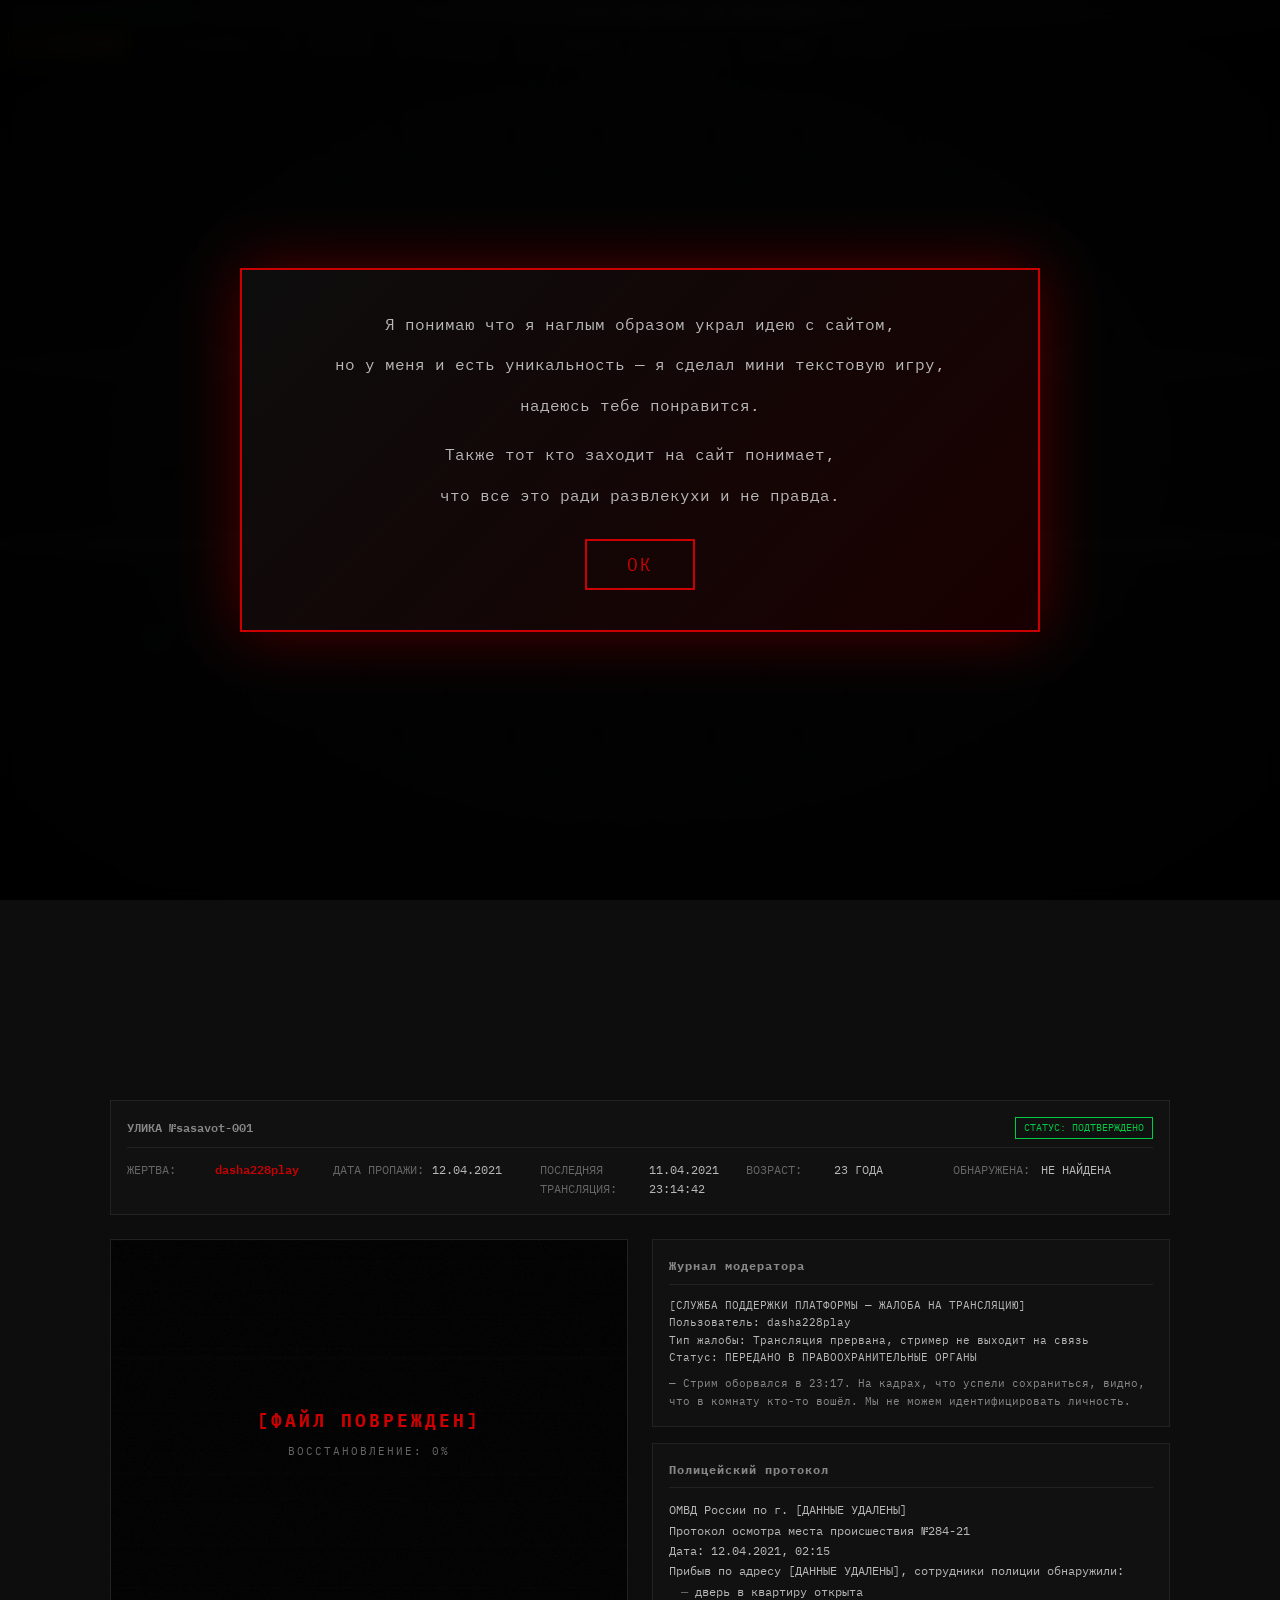
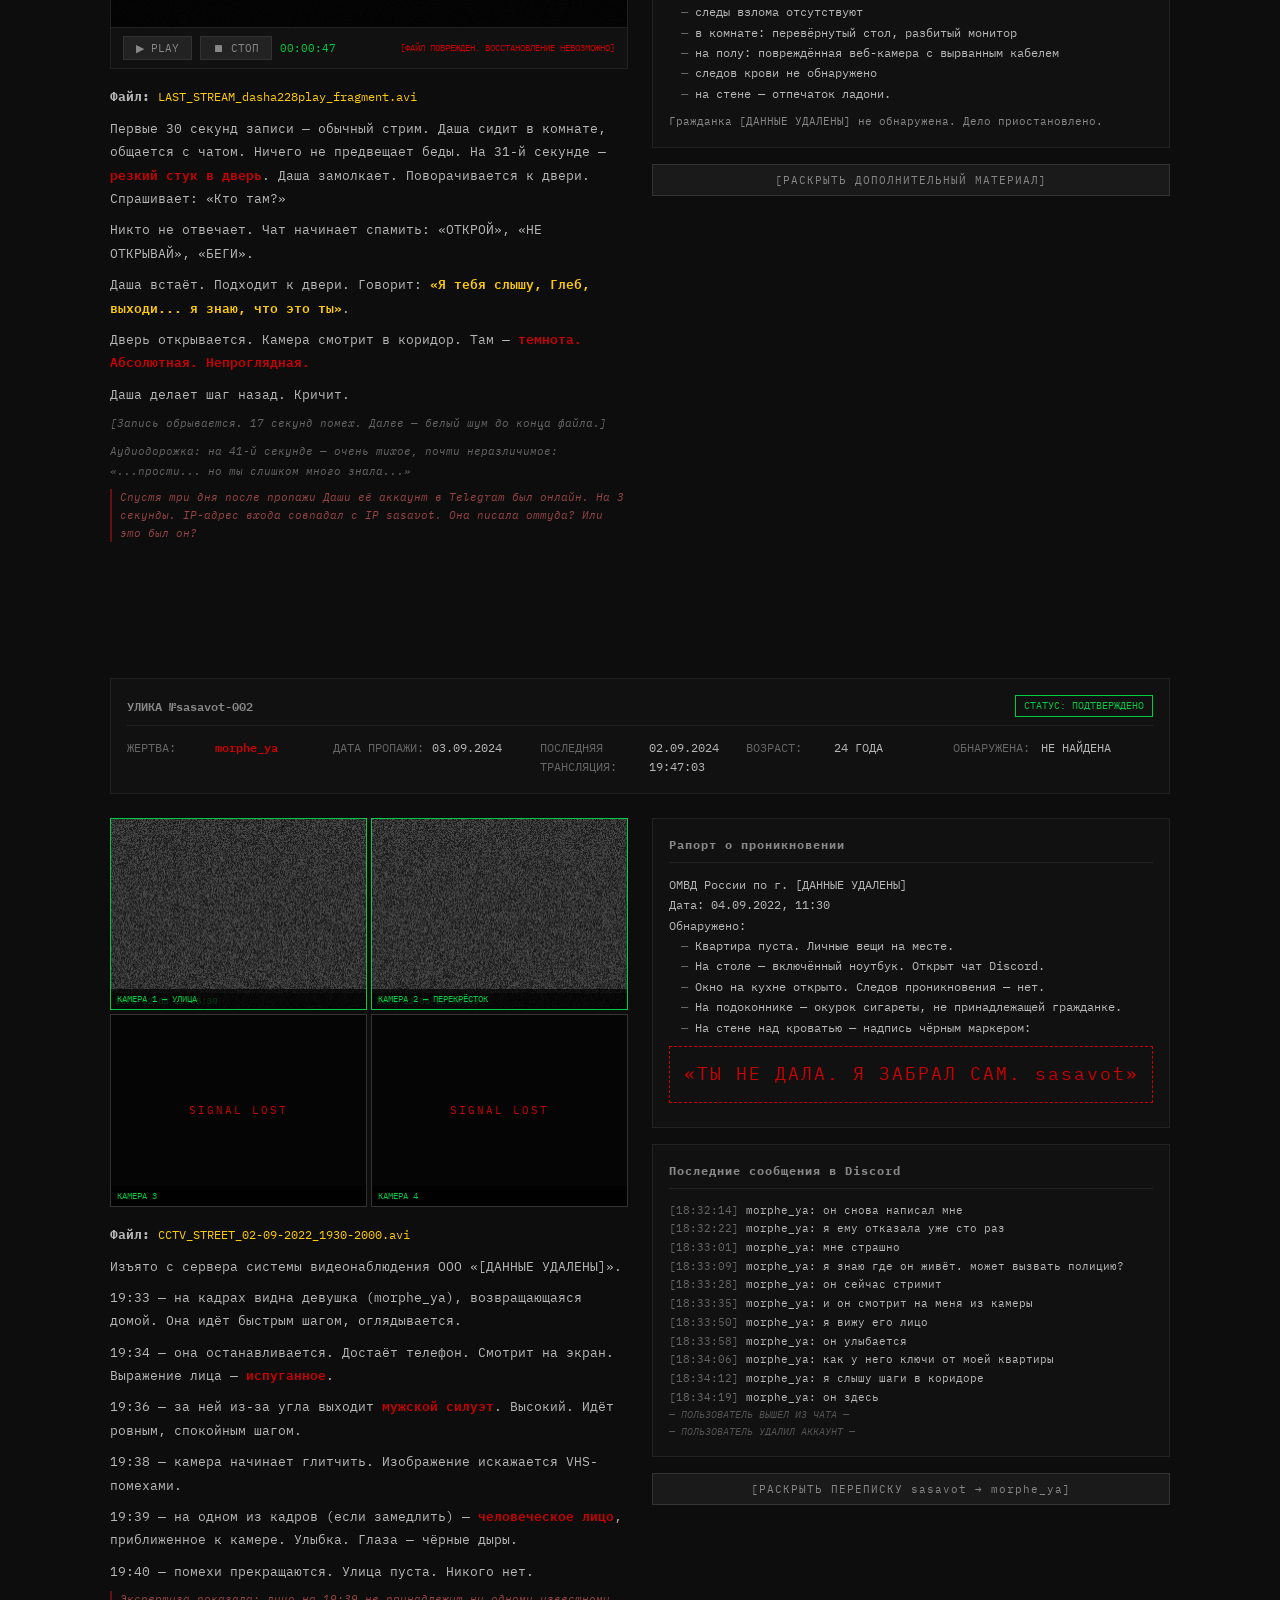
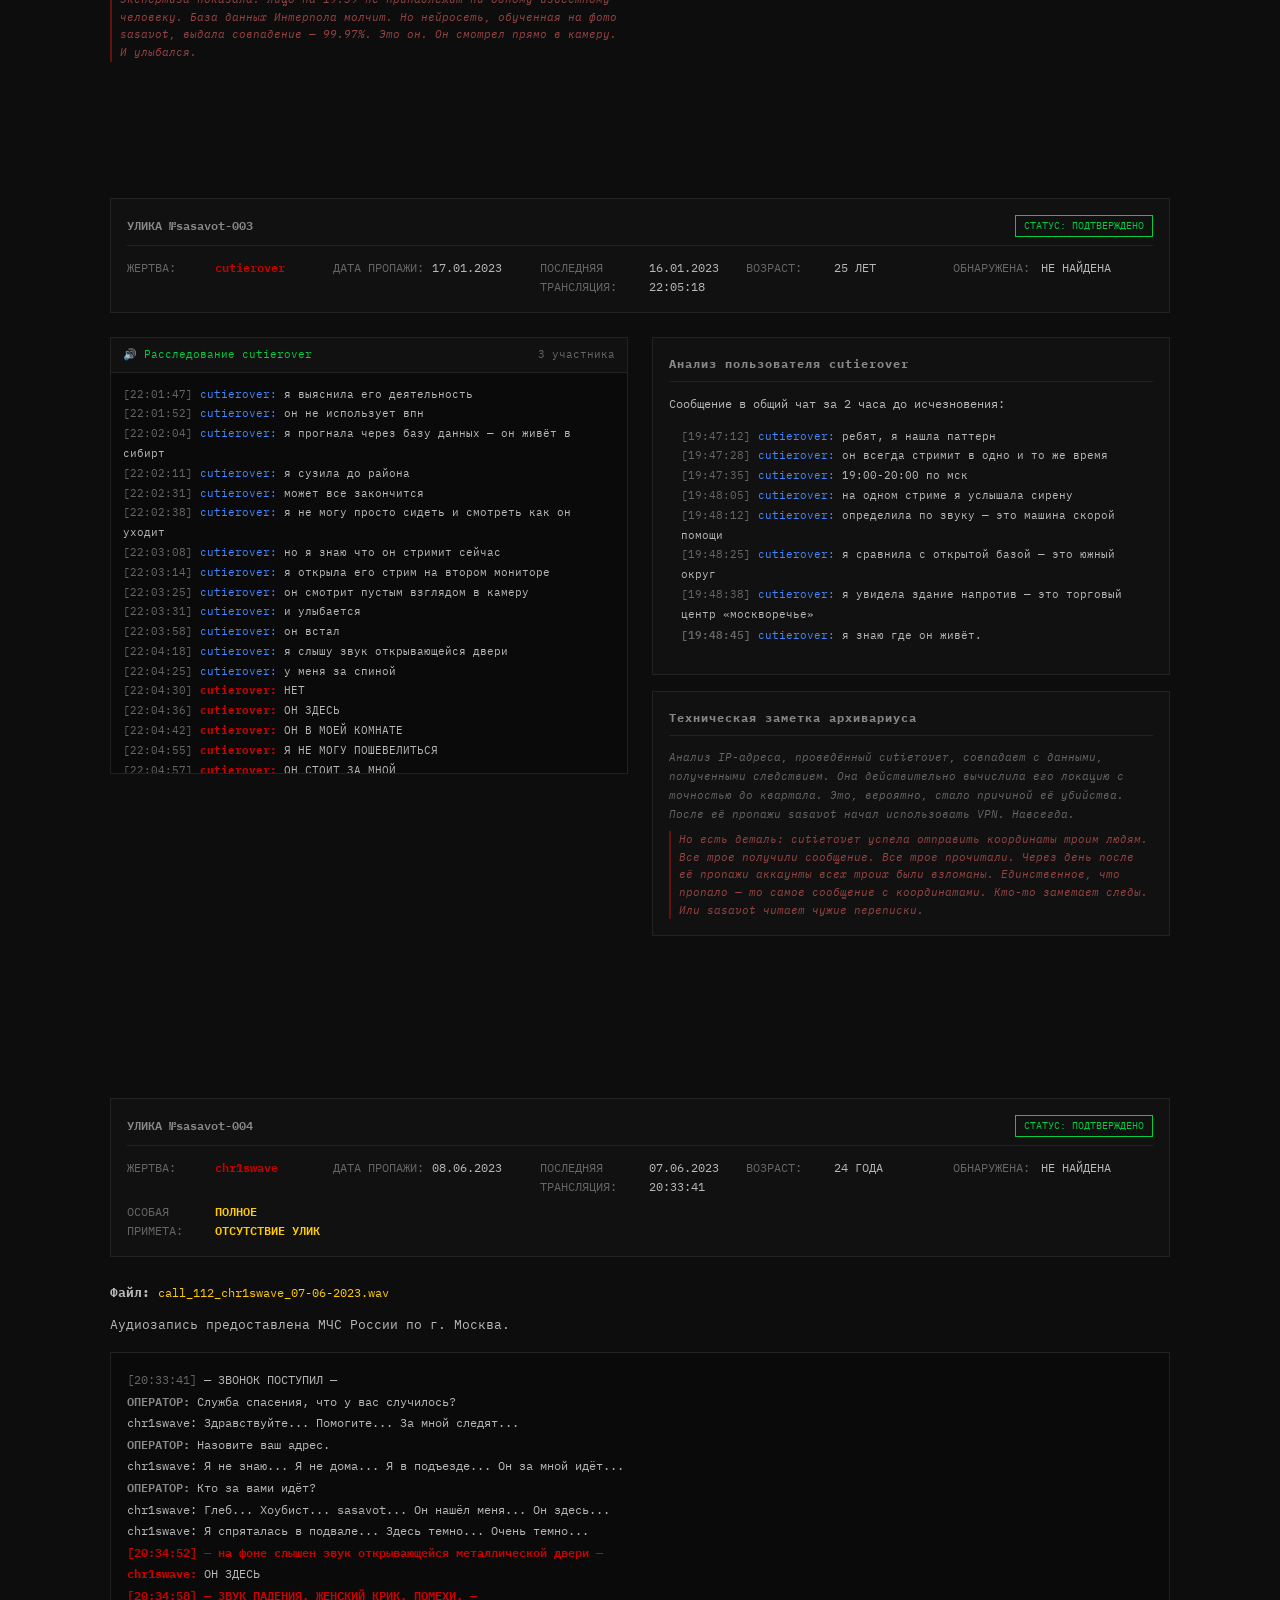
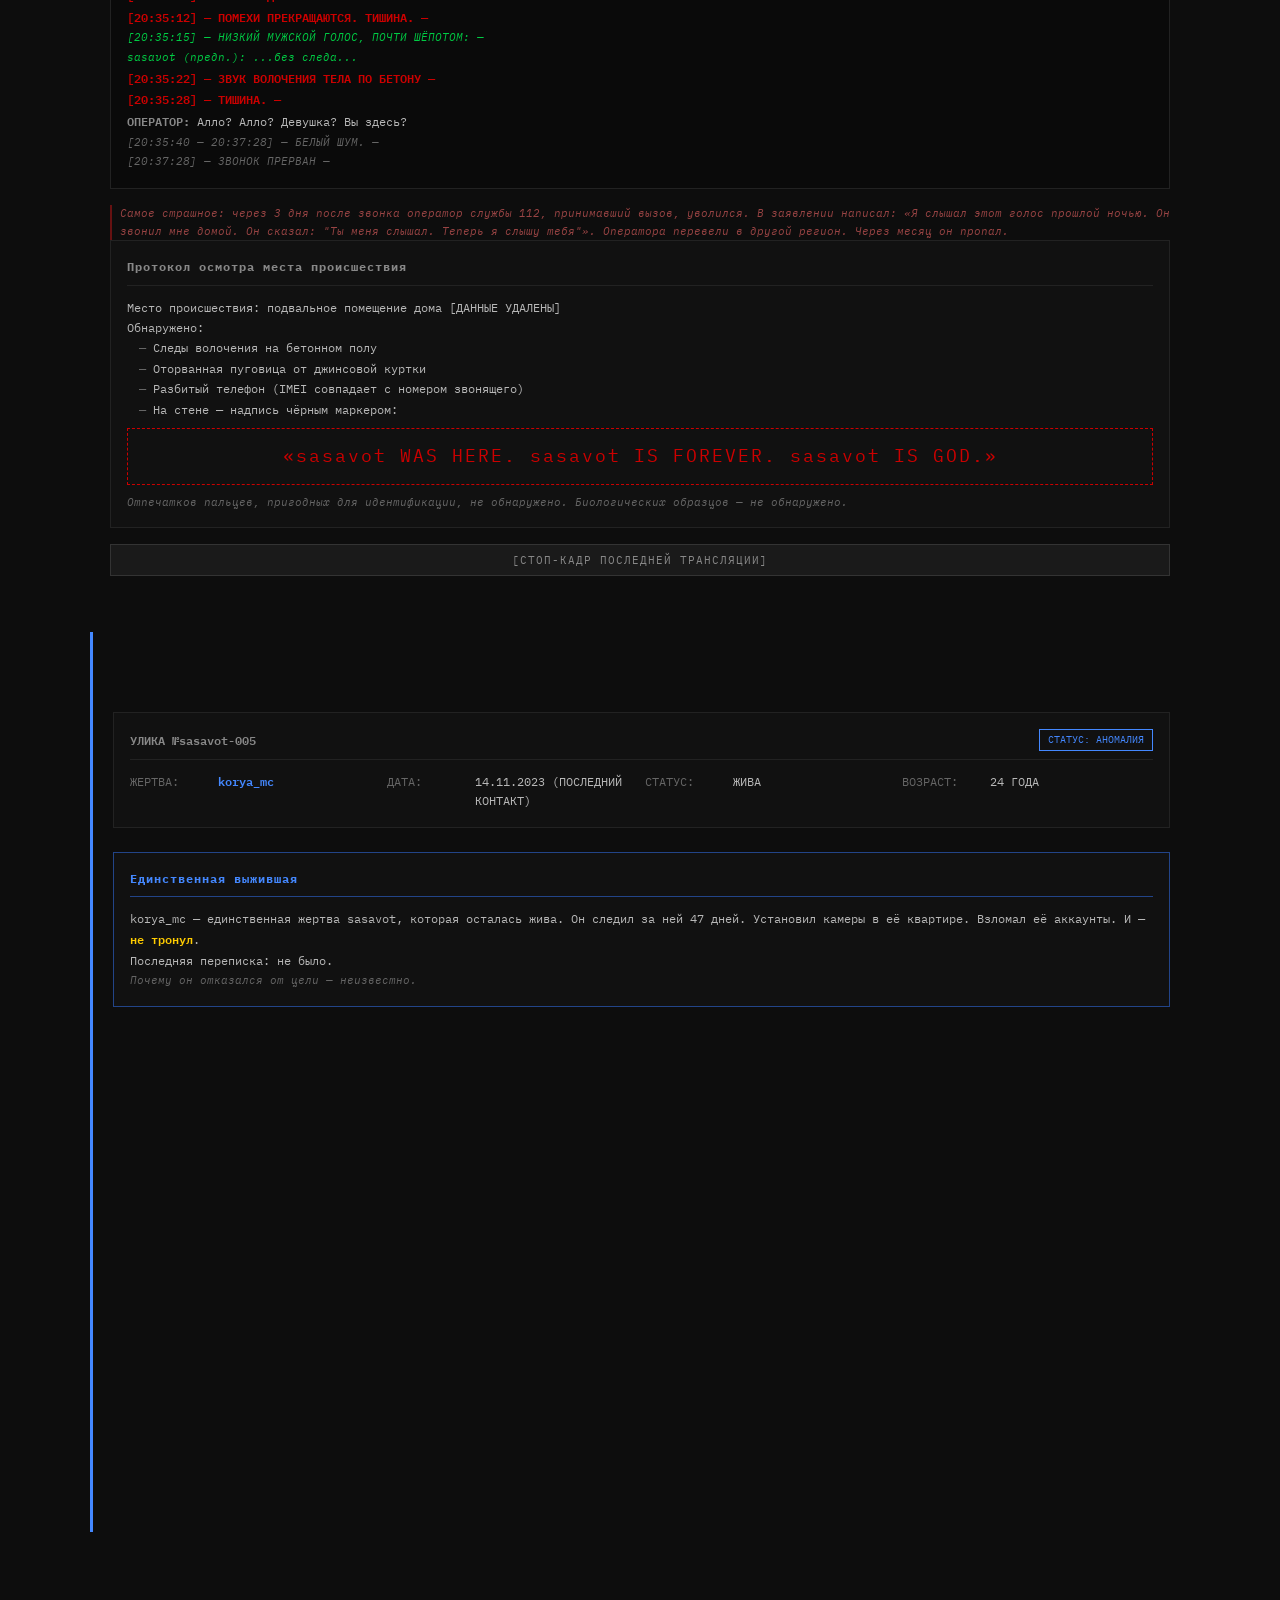
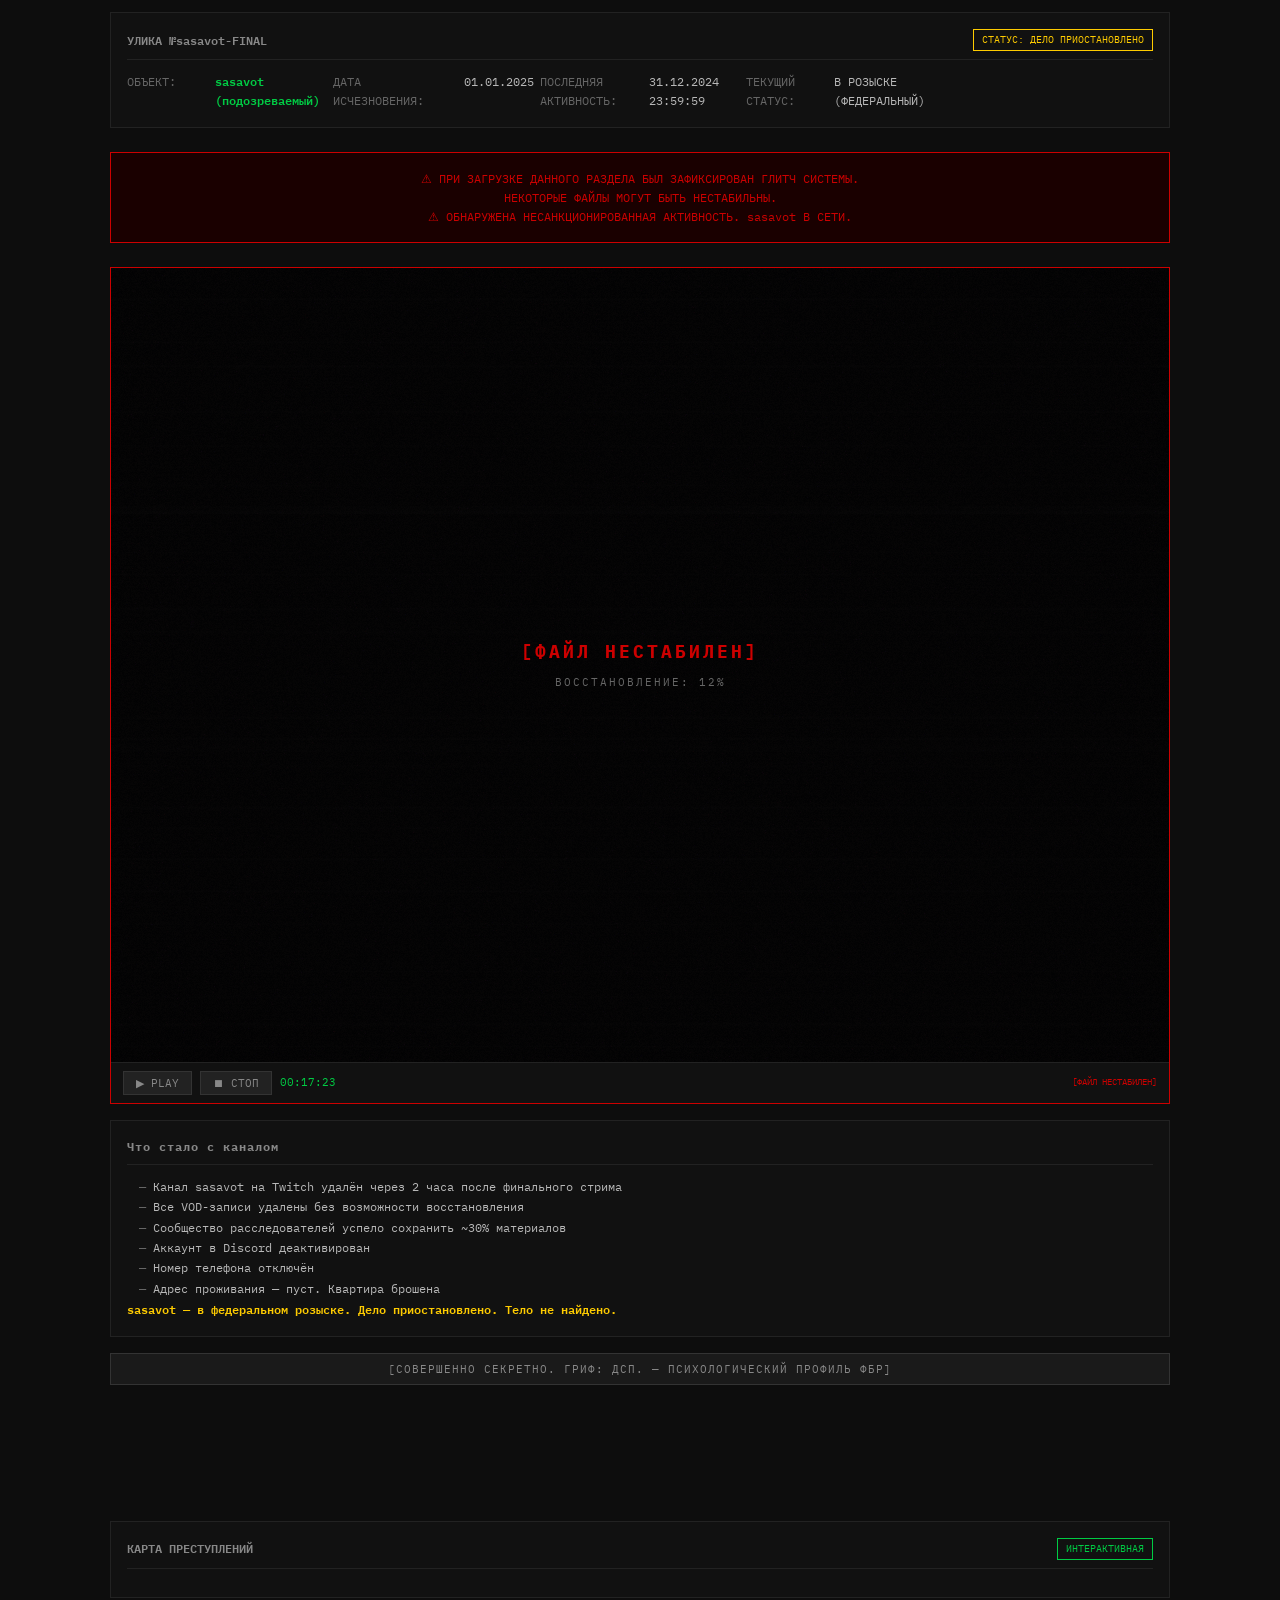
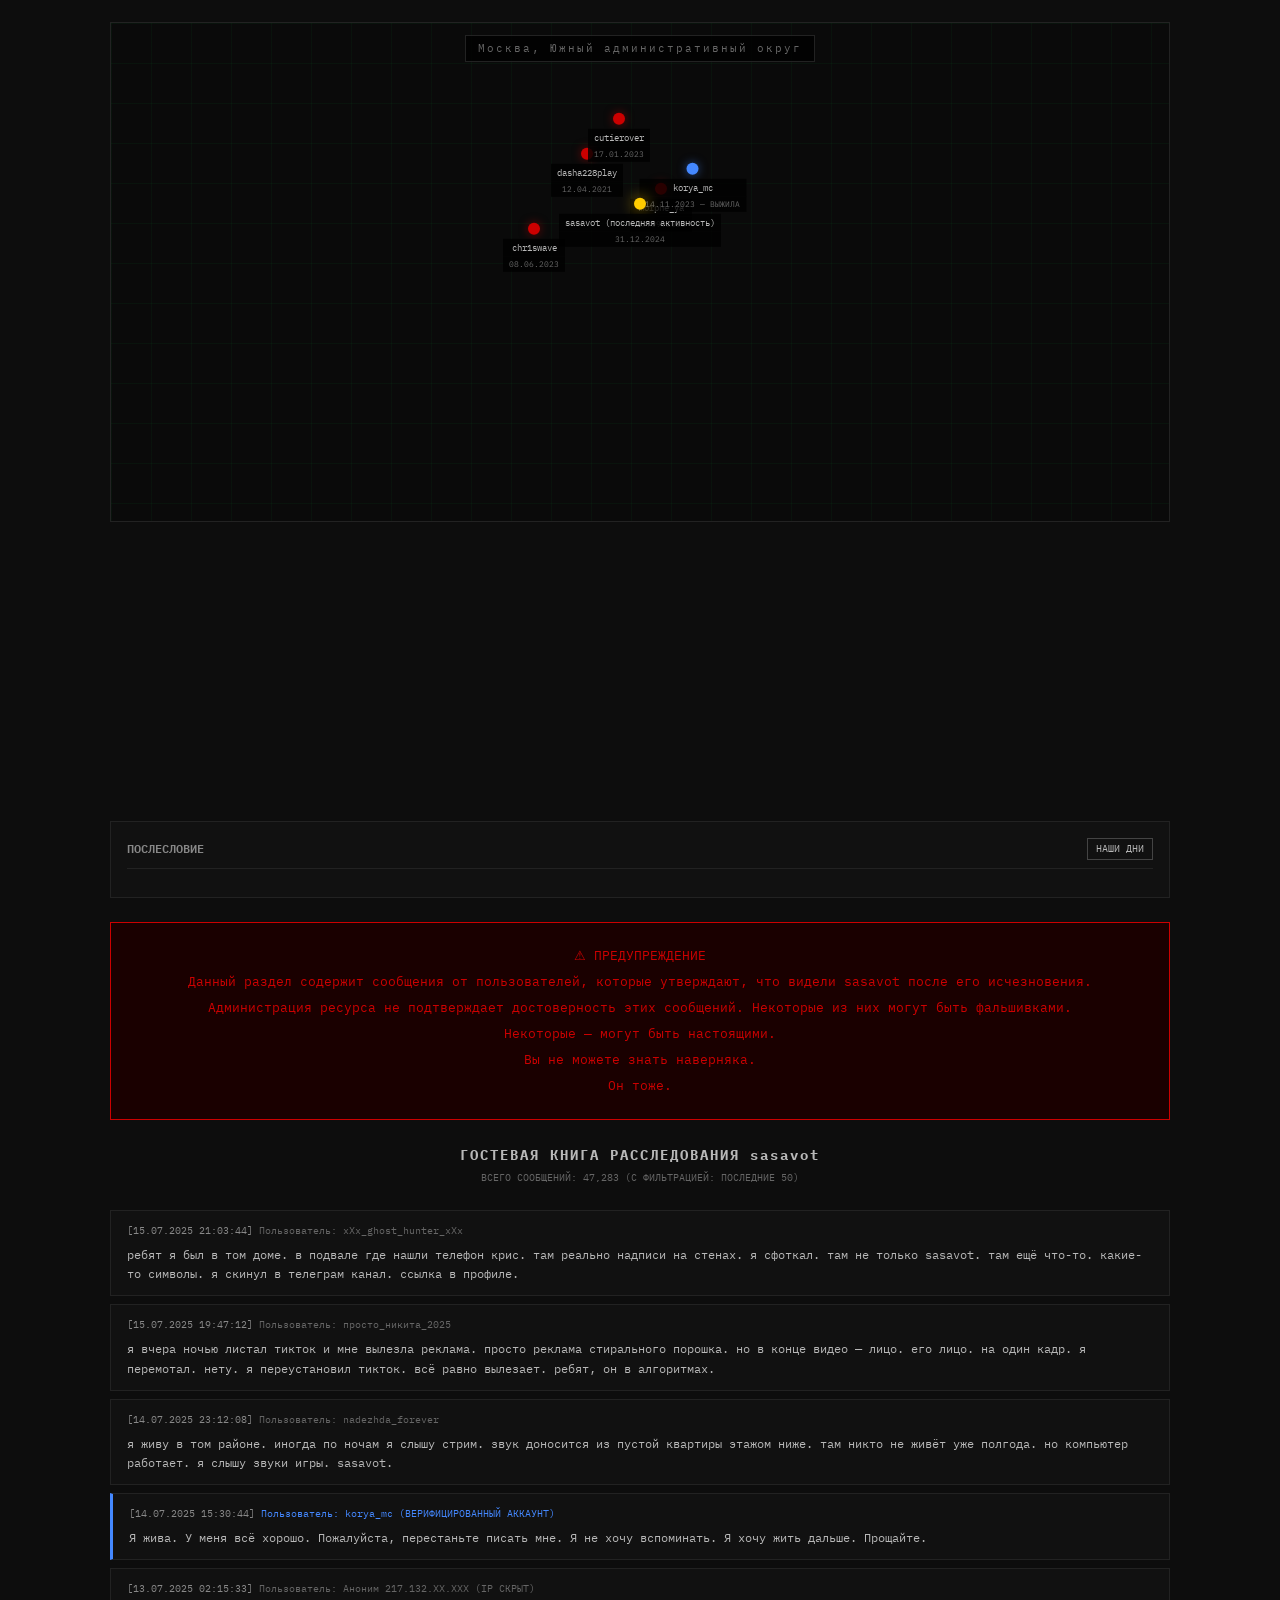
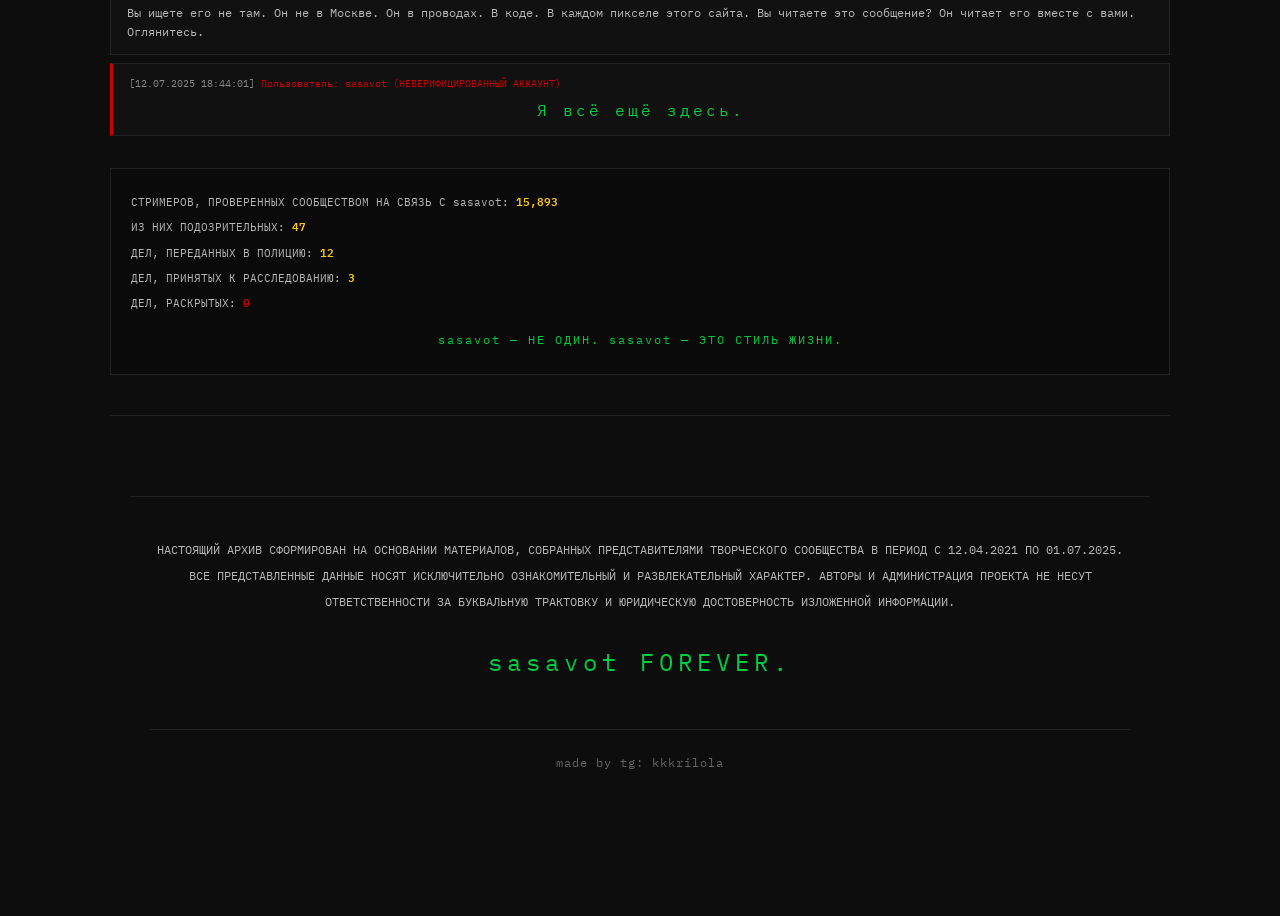
==== index.html @ 6e90cc51 "update v1.3" ====
<!DOCTYPE html>
<html lang="ru">
<head>
    <meta charset="UTF-8">
    <meta name="viewport" content="width=device-width, initial-scale=1.0">
    <title>ДЕЛО №sasavot-2024-88 | Цифровой архив расследования</title>
    <link rel="preconnect" href="https://fonts.googleapis.com">
    <link href="https://fonts.googleapis.com/css2?family=IBM+Plex+Mono:wght@300;400;500;600;700&display=swap" rel="stylesheet">
    <link rel="stylesheet" href="assets/css/windows98-theme.css">
    <link rel="stylesheet" href="assets/css/vhs-overlay.css">
    <link rel="stylesheet" href="assets/css/glitch.css">
    <link rel="stylesheet" href="assets/css/main.css">
</head>
<body>

    <!-- Предупреждение при входе -->
    <div class="warning-overlay" id="warningOverlay">
        <div class="warning-content">
            <div class="warning-text-box">
                <p class="warning-line">Я понимаю что я наглым образом украл идею с сайтом,</p>
                <p class="warning-line">но у меня и есть уникальность — я сделал мини текстовую игру,</p>
                <p class="warning-line">надеюсь тебе понравится.</p>
                <p class="warning-line" style="margin-top: 20px;">Также тот кто заходит на сайт понимает,</p>
                <p class="warning-line">что все это ради развлекухи и не правда.</p>
            </div>
            <button class="warning-ok-btn" id="warningOkBtn">ОК</button>
        </div>
    </div>

    <!-- VHS Overlay Layers - усиленные -->
    <div class="vhs-overlay"></div>
    <div class="crt-overlay"></div>
    <div class="scanlines"></div>
    <div class="grain-overlay"></div>
    <div class="vhs-flash"></div>

    <!-- Navigation Bar -->
    <nav class="top-nav" id="topNav">
        <div class="nav-titlebar">
            <span class="nav-title">ДЕЛО №sasavot-2024-88</span>
            <span class="nav-status">СТАТУС: АРХИВ ЗАКРЫТ, ДЕЛО ПРИОСТАНОВЛЕНО</span>
            <span class="nav-version">v1.04.2025</span>
        </div>
        <div class="nav-menu">
            <a href="#intro" class="nav-link" data-section="intro">00: ВСТУПЛЕНИЕ</a>
            <a href="#dasha" class="nav-link" data-section="dasha">01: dasha228play</a>
            <a href="#morphe" class="nav-link" data-section="morphe">02: morphe_ya</a>
            <a href="#cutie" class="nav-link" data-section="cutie">03: cutierover</a>
            <a href="#cris" class="nav-link" data-section="cris">04: chr1swave</a>
            <a href="#korya" class="nav-link" data-section="korya">05: korya_mc</a>
            <a href="#final" class="nav-link" data-section="final">06: ФИНАЛ</a>
            <a href="#map" class="nav-link" data-section="map">07: КАРТА</a>
        </div>
    </nav>

    <!-- ==================== EXPONAT 00: INTRO ==================== -->
    <section class="exhibit" id="intro">
        <div class="terminal" id="terminal">
            <div class="terminal-line" data-delay="0">C:\НАДЕЖДА\ХРАНИЛИЩЕ\sasavot_archive.exe</div>
            <div class="terminal-line" data-delay="500"> </div>
            <div class="terminal-line" data-delay="1000">>> ЗАПУСК АРХИВА...</div>
            <div class="terminal-line" data-delay="2000">>> ЗАГРУЗКА ДАННЫХ...</div>
            <div class="terminal-line" data-delay="3000">>> ВНИМАНИЕ: НЕКОТОРЫЕ ФАЙЛЫ ПОВРЕЖДЕНЫ ИЛИ НЕ ПОЛНОСТЬЮ ВОССТАНОВЛЕНЫ.</div>
            <div class="terminal-line" data-delay="4000">>> ПРОСМОТР ДАННЫХ МОЖЕТ ВЫЗВАТЬ... НЕОПРЕДЕЛЕННУЮ РЕАКЦИЮ.</div>
            <div class="terminal-line" data-delay="5000">>> АВТОРЫ ПРОЕКТА НЕ РЕКОМЕНДУЮТ ПРОСМОТР ЛИЦАМ С НЕУСТОЙЧИВОЙ ПСИХИКОЙ.</div>
            <div class="terminal-line" data-delay="6000"> </div>
            <div class="terminal-line" data-delay="6500">>> ДЛЯ ПРОДОЛЖЕНИЯ ПРОКРУТИТЕ ЭКРАН ВНИЗ.</div>
            <div class="terminal-line" data-delay="7000">>> ИЛИ... <a href="game.html" class="escape-link" id="escapeLink">[ПОПРОБУЙТЕ САМИ ВЫЖИТЬ: ССЫЛКА]</a>.</div>
            <div class="terminal-cursor" id="terminalCursor">_</div>
        </div>
    </section>

    <!-- ESC Page (hidden) -->
    <div class="esc-overlay" id="escOverlay">
        <div class="esc-content">
            <p>ВЫ ПОКИНУЛИ АРХИВ.</p>
            <p>НО ОН НЕ ПОКИНЕТ ВАС.</p>
            <p class="esc-sub">Перенаправление через <span id="escCountdown">5</span>...</p>
        </div>
    </div>

    <!-- ==================== EXPONAT 01: DASHA ==================== -->
    <section class="exhibit" id="dasha">
        <div class="exhibit-header">
            <div class="exhibit-badge">
                <span class="badge-id">УЛИКА №sasavot-001</span>
                <span class="badge-status status-confirmed">СТАТУС: ПОДТВЕРЖДЕНО</span>
            </div>
            <div class="exhibit-meta">
                <div class="meta-row"><span class="meta-label">ЖЕРТВА:</span><span class="meta-value victim-name">dasha228play</span></div>
                <div class="meta-row"><span class="meta-label">ДАТА ПРОПАЖИ:</span><span class="meta-value">12.04.2021</span></div>
                <div class="meta-row"><span class="meta-label">ПОСЛЕДНЯЯ ТРАНСЛЯЦИЯ:</span><span class="meta-value">11.04.2021 23:14:42</span></div>
                <div class="meta-row"><span class="meta-label">ВОЗРАСТ:</span><span class="meta-value">23 ГОДА</span></div>
                <div class="meta-row"><span class="meta-label">ОБНАРУЖЕНА:</span><span class="meta-value status-missing">НЕ НАЙДЕНА</span></div>
            </div>
        </div>

        <div class="exhibit-body two-column">
            <div class="column-left">
                <div class="vhs-player" data-video="dasha">
                    <div class="vhs-player-screen" id="dashaPlayer">
                        <canvas class="vhs-canvas" id="dashaCanvas"></canvas>
                        <div class="vhs-noise-overlay"></div>
                        <div class="vhs-tracking-lines"></div>
                        <div class="vhs-corrupted-overlay" id="dashaCorrupted">
                            <div class="corrupted-text">[ФАЙЛ ПОВРЕЖДЕН]</div>
                            <div class="corrupted-sub">ВОССТАНОВЛЕНИЕ: 0%</div>
                        </div>
                    </div>
                    <div class="vhs-player-controls">
                        <button class="vhs-btn play-btn" data-player="dasha">▶ PLAY</button>
                        <button class="vhs-btn stop-btn" data-player="dasha">⏹ СТОП</button>
                        <span class="vhs-time">00:00:47</span>
                        <span class="vhs-status">[ФАЙЛ ПОВРЕЖДЕН. ВОССТАНОВЛЕНИЕ НЕВОЗМОЖНО]</span>
                    </div>
                </div>
                <div class="evidence-text">
                    <p><strong>Файл:</strong> <span class="filename">LAST_STREAM_dasha228play_fragment.avi</span></p>
                    <p>Первые 30 секунд записи — обычный стрим. Даша сидит в комнате, общается с чатом. Ничего не предвещает беды. На 31-й секунде — <span class="highlight-red">резкий стук в дверь</span>. Даша замолкает. Поворачивается к двери. Спрашивает: «Кто там?»</p>
                    <p>Никто не отвечает. Чат начинает спамить: «ОТКРОЙ», «НЕ ОТКРЫВАЙ», «БЕГИ».</p>
                    <p>Даша встаёт. Подходит к двери. Говорит: <span class="highlight-yellow">«Я тебя слышу, Глеб, выходи... я знаю, что это ты»</span>.</p>
                    <p>Дверь открывается. Камера смотрит в коридор. Там — <span class="highlight-red">темнота. Абсолютная. Непроглядная.</span></p>
                    <p>Даша делает шаг назад. Кричит.</p>
                    <p class="archival-note">[Запись обрывается. 17 секунд помех. Далее — белый шум до конца файла.]</p>
                    <p class="archival-note">Аудиодорожка: на 41-й секунде — очень тихое, почти неразличимое: <em>«...прости... но ты слишком много знала...»</em></p>
                    <p class="archival-note creepy-note">Спустя три дня после пропажи Даши её аккаунт в Telegram был онлайн. На 3 секунды. IP-адрес входа совпадал с IP sasavot. Она писала оттуда? Или это был он?</p>
                </div>
            </div>
            <div class="column-right">
                <div class="evidence-card">
                    <h3>Журнал модератора</h3>
                    <div class="card-content log-content">
                        <p>[СЛУЖБА ПОДДЕРЖКИ ПЛАТФОРМЫ — ЖАЛОБА НА ТРАНСЛЯЦИЮ]</p>
                        <p>Пользователь: dasha228play</p>
                        <p>Тип жалобы: Трансляция прервана, стример не выходит на связь</p>
                        <p>Статус: ПЕРЕДАНО В ПРАВООХРАНИТЕЛЬНЫЕ ОРГАНЫ</p>
                        <p class="log-note">— Стрим оборвался в 23:17. На кадрах, что успели сохраниться, видно, что в комнату кто-то вошёл. Мы не можем идентифицировать личность.</p>
                    </div>
                </div>
                <div class="evidence-card">
                    <h3>Полицейский протокол</h3>
                    <div class="card-content">
                        <p>ОМВД России по г. [ДАННЫЕ УДАЛЕНЫ]</p>
                        <p>Протокол осмотра места происшествия №284-21</p>
                        <p>Дата: 12.04.2021, 02:15</p>
                        <p>Прибыв по адресу [ДАННЫЕ УДАЛЕНЫ], сотрудники полиции обнаружили:</p>
                        <ul>
                            <li>дверь в квартиру открыта</li>
                            <li>следы взлома отсутствуют</li>
                            <li>в комнате: перевёрнутый стол, разбитый монитор</li>
                            <li>на полу: повреждённая веб-камера с вырванным кабелем</li>
                            <li>следов крови не обнаружено</li>
                            <li>на стене — отпечаток ладони.</li>
                        </ul>
                        <p class="log-note">Гражданка [ДАННЫЕ УДАЛЕНЫ] не обнаружена. Дело приостановлено.</p>
                    </div>
                </div>
                <div class="spoiler-block">
                    <button class="spoiler-toggle">[РАСКРЫТЬ ДОПОЛНИТЕЛЬНЫЙ МАТЕРИАЛ]</button>
                    <div class="spoiler-content">
                        <p><strong>Файл:</strong> <span class="filename">dasha_SPECIAL_EDIT.mp4</span> (зашифрован, восстановлен частично)</p>
                        <p>На видео — нарезка стримов Даши за последний месяц. Кадры, где она улыбается, смеётся.</p>
                        <p>В конце файла — чёрный экран с текстом:</p>
                        <div class="sas-message">
                            <p>"Ты говорила правду. Но правда убивает.</p>
                            <p>Теперь ты — часть правды.</p>
                            <p>Часть капкана.</p>
                            <p class="sas-signature">— sasavot_dev</p>
                        </div>
                        <p class="archival-note creepy-note">P.S. Её голосовые сообщения в Discord до сих пор доступны. Если вслушаться в тишину между словами — там слышно чужое дыхание.</p>
                    </div>
                </div>
            </div>
        </div>
    </section>

    <!-- ==================== EXPONAT 02: MORPHE_YA ==================== -->
    <section class="exhibit" id="morphe">
        <div class="exhibit-header">
            <div class="exhibit-badge">
                <span class="badge-id">УЛИКА №sasavot-002</span>
                <span class="badge-status status-confirmed">СТАТУС: ПОДТВЕРЖДЕНО</span>
            </div>
            <div class="exhibit-meta">
                <div class="meta-row"><span class="meta-label">ЖЕРТВА:</span><span class="meta-value victim-name">morphe_ya</span></div>
                <div class="meta-row"><span class="meta-label">ДАТА ПРОПАЖИ:</span><span class="meta-value">03.09.2024</span></div>
                <div class="meta-row"><span class="meta-label">ПОСЛЕДНЯЯ ТРАНСЛЯЦИЯ:</span><span class="meta-value">02.09.2024 19:47:03</span></div>
                <div class="meta-row"><span class="meta-label">ВОЗРАСТ:</span><span class="meta-value">24 ГОДА</span></div>
                <div class="meta-row"><span class="meta-label">ОБНАРУЖЕНА:</span><span class="meta-value status-missing">НЕ НАЙДЕНА</span></div>
            </div>
        </div>

        <div class="exhibit-body two-column">
            <div class="column-left">
                <div class="cctv-grid">
                    <div class="cctv-cam active">
                        <canvas class="cctv-canvas" id="morpheCCTV1"></canvas>
                        <span class="cctv-label">КАМЕРА 1 — УЛИЦА</span>
                    </div>
                    <div class="cctv-cam active">
                        <canvas class="cctv-canvas" id="morpheCCTV2"></canvas>
                        <span class="cctv-label">КАМЕРА 2 — ПЕРЕКРЁСТОК</span>
                    </div>
                    <div class="cctv-cam lost">
                        <span class="cctv-lost-text">SIGNAL LOST</span>
                        <span class="cctv-label">КАМЕРА 3</span>
                    </div>
                    <div class="cctv-cam lost">
                        <span class="cctv-lost-text">SIGNAL LOST</span>
                        <span class="cctv-label">КАМЕРА 4</span>
                    </div>
                </div>
                <div class="evidence-text">
                    <p><strong>Файл:</strong> <span class="filename">CCTV_STREET_02-09-2022_1930-2000.avi</span></p>
                    <p>Изъято с сервера системы видеонаблюдения ООО «[ДАННЫЕ УДАЛЕНЫ]».</p>
                    <p>19:33 — на кадрах видна девушка (morphe_ya), возвращающаяся домой. Она идёт быстрым шагом, оглядывается.</p>
                    <p>19:34 — она останавливается. Достаёт телефон. Смотрит на экран. Выражение лица — <span class="highlight-red">испуганное</span>.</p>
                    <p>19:36 — за ней из-за угла выходит <span class="highlight-red">мужской силуэт</span>. Высокий. Идёт ровным, спокойным шагом.</p>
                    <p>19:38 — камера начинает <span class="glitch-text">глитчить</span>. Изображение искажается VHS-помехами.</p>
                    <p>19:39 — на одном из кадров (если замедлить) — <span class="highlight-red">человеческое лицо</span>, приближенное к камере. Улыбка. Глаза — чёрные дыры.</p>
                    <p>19:40 — помехи прекращаются. Улица пуста. Никого нет.</p>
                    <p class="archival-note creepy-note">Экспертиза показала: лицо на 19:39 не принадлежит ни одному известному человеку. База данных Интерпола молчит. Но нейросеть, обученная на фото sasavot, выдала совпадение — 99.97%. Это он. Он смотрел прямо в камеру. И улыбался.</p>
                </div>
            </div>
            <div class="column-right">
                <div class="evidence-card">
                    <h3>Рапорт о проникновении</h3>
                    <div class="card-content">
                        <p>ОМВД России по г. [ДАННЫЕ УДАЛЕНЫ]</p>
                        <p>Дата: 04.09.2022, 11:30</p>
                        <p>Обнаружено:</p>
                        <ul>
                            <li>Квартира пуста. Личные вещи на месте.</li>
                            <li>На столе — включённый ноутбук. Открыт чат Discord.</li>
                            <li>Окно на кухне открыто. Следов проникновения — нет.</li>
                            <li>На подоконнике — окурок сигареты, не принадлежащей гражданке.</li>
                            <li>На стене над кроватью — надпись чёрным маркером:</li>
                        </ul>
                        <p class="sas-graffiti">«ТЫ НЕ ДАЛА. Я ЗАБРАЛ САМ. sasavot»</p>
                    </div>
                </div>
                <div class="evidence-card">
                    <h3>Последние сообщения в Discord</h3>
                    <div class="card-content discord-log">
                        <p><span class="timestamp">[18:32:14]</span> <span class="user-name">morphe_ya:</span> он снова написал мне</p>
                        <p><span class="timestamp">[18:32:22]</span> <span class="user-name">morphe_ya:</span> я ему отказала уже сто раз</p>
                        <p><span class="timestamp">[18:33:01]</span> <span class="user-name">morphe_ya:</span> мне страшно</p>
                        <p><span class="timestamp">[18:33:09]</span> <span class="user-name">morphe_ya:</span> я знаю где он живёт. может вызвать полицию?</p>
                        <p><span class="timestamp">[18:33:28]</span> <span class="user-name">morphe_ya:</span> он сейчас стримит</p>
                        <p><span class="timestamp">[18:33:35]</span> <span class="user-name">morphe_ya:</span> и он смотрит на меня из камеры</p>
                        <p><span class="timestamp">[18:33:50]</span> <span class="user-name">morphe_ya:</span> я вижу его лицо</p>
                        <p><span class="timestamp">[18:33:58]</span> <span class="user-name">morphe_ya:</span> он улыбается</p>
                        <p><span class="timestamp">[18:34:06]</span> <span class="user-name">morphe_ya:</span> как у него ключи от моей квартиры</p>
                        <p><span class="timestamp">[18:34:12]</span> <span class="user-name">morphe_ya:</span> я слышу шаги в коридоре</p>
                        <p><span class="timestamp">[18:34:19]</span> <span class="user-name">morphe_ya:</span> он здесь</p>
                        <p class="system-msg">— ПОЛЬЗОВАТЕЛЬ ВЫШЕЛ ИЗ ЧАТА —</p>
                        <p class="system-msg">— ПОЛЬЗОВАТЕЛЬ УДАЛИЛ АККАУНТ —</p>
                    </div>
                </div>
                <div class="spoiler-block">
                    <button class="spoiler-toggle">[РАСКРЫТЬ ПЕРЕПИСКУ sasavot → morphe_ya]</button>
                    <div class="spoiler-content">
                        <p>Восстановлено из кэша Telegram:</p>
                        <div class="sas-chat">
                            <p><span class="sas-name">[sasavot]:</span> ты не ответила на мое сообщение</p>
                            <p><span class="sas-name">[sasavot]:</span> я ждал 4 часа</p>
                            <p><span class="sas-name">[sasavot]:</span> это невежливо</p>
                            <p><span class="victim-name">[morphe_ya]:</span> отстань</p>
                            <p><span class="victim-name">[morphe_ya]:</span> ты псих</p>
                            <p><span class="sas-name">[sasavot]:</span> неправда</p>
                            <p><span class="sas-name">[sasavot]:</span> я просто хочу чтобы ты была счастлива в скваде</p>
                            <p><span class="sas-name">[sasavot]:</span> навсегда</p>
                            <p><span class="victim-name">[morphe_ya]:</span> я вызову полицию</p>
                            <p><span class="sas-name">[sasavot]:</span> они не придут</p>
                            <p><span class="sas-name">[sasavot]:</span> уже поздно</p>
                            <p><span class="sas-name">[sasavot]:</span> я уже рядом</p>
                            <p><span class="sas-name">[sasavot]:</span> у тебя за спиной</p>
                            <p><span class="sas-name">[sasavot]:</span> оглянись</p>
                        </div>
                        <p class="archival-note">Последнее сообщение доставлено в 19:32. Время смерти (предположительно) — 19:35.</p>
                        <p class="archival-note creepy-note">Через неделю после её исчезновения на её странице в VK появилась новая аватарка. Чёрный квадрат. Если повысить яркость — видно лицо. Её лицо. С закрытыми глазами. Снимок сделан в неизвестном помещении.</p>
                    </div>
                </div>
            </div>
        </div>
    </section>

    <!-- ==================== EXPONAT 03: CUTIEROVER ==================== -->
    <section class="exhibit" id="cutie">
        <div class="exhibit-header">
            <div class="exhibit-badge">
                <span class="badge-id">УЛИКА №sasavot-003</span>
                <span class="badge-status status-confirmed">СТАТУС: ПОДТВЕРЖДЕНО</span>
            </div>
            <div class="exhibit-meta">
                <div class="meta-row"><span class="meta-label">ЖЕРТВА:</span><span class="meta-value victim-name">cutierover</span></div>
                <div class="meta-row"><span class="meta-label">ДАТА ПРОПАЖИ:</span><span class="meta-value">17.01.2023</span></div>
                <div class="meta-row"><span class="meta-label">ПОСЛЕДНЯЯ ТРАНСЛЯЦИЯ:</span><span class="meta-value">16.01.2023 22:05:18</span></div>
                <div class="meta-row"><span class="meta-label">ВОЗРАСТ:</span><span class="meta-value">25 ЛЕТ</span></div>
                <div class="meta-row"><span class="meta-label">ОБНАРУЖЕНА:</span><span class="meta-value status-missing">НЕ НАЙДЕНА</span></div>
            </div>
        </div>

        <div class="exhibit-body two-column">
            <div class="column-left">
                <div class="discord-voice-window">
                    <div class="discord-header">
                        <span class="discord-channel">🔊 Расследование cutierover</span>
                        <span class="discord-users">3 участника</span>
                    </div>
                    <div class="discord-log-content" id="discordLog">
                        <p><span class="timestamp">[22:01:47]</span> <span class="user-name cutie-name">cutierover:</span> я выяснила его деятельность</p>
                        <p><span class="timestamp">[22:01:52]</span> <span class="user-name cutie-name">cutierover:</span> он не использует впн</p>
                        <p><span class="timestamp">[22:02:04]</span> <span class="user-name cutie-name">cutierover:</span> я прогнала через базу данных — он живёт в сибирт</p>
                        <p><span class="timestamp">[22:02:11]</span> <span class="user-name cutie-name">cutierover:</span> я сузила до района</p>
                        <p><span class="timestamp">[22:02:31]</span> <span class="user-name cutie-name">cutierover:</span> может все закончится</p>
                        <p><span class="timestamp">[22:02:38]</span> <span class="user-name cutie-name">cutierover:</span> я не могу просто сидеть и смотреть как он уходит</p>
                        <p><span class="timestamp">[22:03:08]</span> <span class="user-name cutie-name">cutierover:</span> но я знаю что он стримит сейчас</p>
                        <p><span class="timestamp">[22:03:14]</span> <span class="user-name cutie-name">cutierover:</span> я открыла его стрим на втором мониторе</p>
                        <p><span class="timestamp">[22:03:25]</span> <span class="user-name cutie-name">cutierover:</span> он смотрит пустым взглядом в камеру</p>
                        <p><span class="timestamp">[22:03:31]</span> <span class="user-name cutie-name">cutierover:</span> и улыбается</p>
                        <p><span class="timestamp">[22:03:58]</span> <span class="user-name cutie-name">cutierover:</span> он встал</p>
                        <p><span class="timestamp">[22:04:18]</span> <span class="user-name cutie-name">cutierover:</span> я слышу звук открывающейся двери</p>
                        <p><span class="timestamp">[22:04:25]</span> <span class="user-name cutie-name">cutierover:</span> у меня за спиной</p>
                        <p><span class="timestamp">[22:04:30]</span> <span class="user-name cutie-name cutie-panic">cutierover:</span> НЕТ</p>
                        <p><span class="timestamp">[22:04:36]</span> <span class="user-name cutie-name cutie-panic">cutierover:</span> ОН ЗДЕСЬ</p>
                        <p><span class="timestamp">[22:04:42]</span> <span class="user-name cutie-name cutie-panic">cutierover:</span> ОН В МОЕЙ КОМНАТЕ</p>
                        <p><span class="timestamp">[22:04:55]</span> <span class="user-name cutie-name cutie-panic">cutierover:</span> Я НЕ МОГУ ПОШЕВЕЛИТЬСЯ</p>
                        <p><span class="timestamp">[22:04:57]</span> <span class="user-name cutie-name cutie-panic">cutierover:</span> ОН СТОИТ ЗА МНОЙ</p>
                        <p><span class="timestamp">[22:05:01]</span> <span class="user-name cutie-name cutie-panic">cutierover:</span> я вижу его отражение в мониторе</p>
                        <p><span class="timestamp">[22:05:03]</span> <span class="user-name cutie-name cutie-panic">cutierover:</span> у него в руке нож</p>
                        <p><span class="timestamp">[22:05:12]</span> <span class="user-name cutie-name cutie-panic">cutierover:</span> «ты слишком умная»</p>
                        <p><span class="timestamp">[22:05:15]</span> <span class="user-name cutie-name cutie-panic">cutierover:</span> «умные девочки не живут долго»</p>
                        <p class="system-msg">— Пользователь cutierover отключился от голосового канала —</p>
                        <p class="system-msg">— Пользователь cutierover удалил аккаунт —</p>
                    </div>
                </div>
            </div>
            <div class="column-right">
                <div class="evidence-card">
                    <h3>Анализ пользователя cutierover</h3>
                    <div class="card-content">
                        <p>Сообщение в общий чат за 2 часа до исчезновения:</p>
                        <div class="discord-log-content">
                            <p><span class="timestamp">[19:47:12]</span> <span class="user-name cutie-name">cutierover:</span> ребят, я нашла паттерн</p>
                            <p><span class="timestamp">[19:47:28]</span> <span class="user-name cutie-name">cutierover:</span> он всегда стримит в одно и то же время</p>
                            <p><span class="timestamp">[19:47:35]</span> <span class="user-name cutie-name">cutierover:</span> 19:00-20:00 по мск</p>
                            <p><span class="timestamp">[19:48:05]</span> <span class="user-name cutie-name">cutierover:</span> на одном стриме я услышала сирену</p>
                            <p><span class="timestamp">[19:48:12]</span> <span class="user-name cutie-name">cutierover:</span> определила по звуку — это машина скорой помощи</p>
                            <p><span class="timestamp">[19:48:25]</span> <span class="user-name cutie-name">cutierover:</span> я сравнила с открытой базой — это южный округ</p>
                            <p><span class="timestamp">[19:48:38]</span> <span class="user-name cutie-name">cutierover:</span> я увидела здание напротив — это торговый центр «москворечье»</p>
                            <p><span class="timestamp highlight-red">[19:48:45]</span> <span class="user-name cutie-name">cutierover:</span> я знаю где он живёт.</p>
                        </div>
                    </div>
                </div>
                <div class="evidence-card">
                    <h3>Техническая заметка архивариуса</h3>
                    <div class="card-content archival-note">
                        <p>Анализ IP-адреса, проведённый cutierover, совпадает с данными, полученными следствием. Она действительно вычислила его локацию с точностью до квартала. Это, вероятно, стало причиной её убийства.</p>
                        <p>После её пропажи sasavot начал использовать VPN. Навсегда.</p>
                        <p class="creepy-note">Но есть деталь: cutierover успела отправить координаты троим людям. Все трое получили сообщение. Все трое прочитали. Через день после её пропажи аккаунты всех троих были взломаны. Единственное, что пропало — то самое сообщение с координатами. Кто-то заметает следы. Или sasavot читает чужие переписки.</p>
                    </div>
                </div>
            </div>
        </div>
    </section>

    <!-- ==================== EXPONAT 04: CHR1SWAVE ==================== -->
    <section class="exhibit" id="cris">
        <div class="exhibit-header">
            <div class="exhibit-badge">
                <span class="badge-id">УЛИКА №sasavot-004</span>
                <span class="badge-status status-confirmed">СТАТУС: ПОДТВЕРЖДЕНО</span>
            </div>
            <div class="exhibit-meta">
                <div class="meta-row"><span class="meta-label">ЖЕРТВА:</span><span class="meta-value victim-name">chr1swave</span></div>
                <div class="meta-row"><span class="meta-label">ДАТА ПРОПАЖИ:</span><span class="meta-value">08.06.2023</span></div>
                <div class="meta-row"><span class="meta-label">ПОСЛЕДНЯЯ ТРАНСЛЯЦИЯ:</span><span class="meta-value">07.06.2023 20:33:41</span></div>
                <div class="meta-row"><span class="meta-label">ВОЗРАСТ:</span><span class="meta-value">24 ГОДА</span></div>
                <div class="meta-row"><span class="meta-label">ОБНАРУЖЕНА:</span><span class="meta-value status-missing">НЕ НАЙДЕНА</span></div>
                <div class="meta-row"><span class="meta-label">ОСОБАЯ ПРИМЕТА:</span><span class="meta-value highlight-yellow">ПОЛНОЕ ОТСУТСТВИЕ УЛИК</span></div>
            </div>
        </div>

        <div class="exhibit-body">
            <div class="evidence-text">
                <p><strong>Файл:</strong> <span class="filename">call_112_chr1swave_07-06-2023.wav</span></p>
                <p>Аудиозапись предоставлена МЧС России по г. Москва.</p>
            </div>
            <div class="call-transcript">
                    <p><span class="timestamp">[20:33:41]</span> — ЗВОНОК ПОСТУПИЛ —</p>
                    <p><span class="operator">ОПЕРАТОР:</span> Служба спасения, что у вас случилось?</p>
                    <p><span class="victim-voice">chr1swave:</span> Здравствуйте... Помогите... За мной следят...</p>
                    <p><span class="operator">ОПЕРАТОР:</span> Назовите ваш адрес.</p>
                    <p><span class="victim-voice">chr1swave:</span> Я не знаю... Я не дома... Я в подъезде... Он за мной идёт...</p>
                    <p><span class="operator">ОПЕРАТОР:</span> Кто за вами идёт?</p>
                    <p><span class="victim-voice">chr1swave:</span> Глеб... Хоубист... sasavot... Он нашёл меня... Он здесь...</p>
                    <p><span class="victim-voice">chr1swave:</span> Я спряталась в подвале... Здесь темно... Очень темно...</p>
                    <p class="highlight-red">[20:34:52] — на фоне слышен звук открывающейся металлической двери —</p>
                    <p><span class="victim-voice panic">chr1swave:</span> ОН ЗДЕСЬ</p>
                    <p class="highlight-red">[20:34:58] — ЗВУК ПАДЕНИЯ. ЖЕНСКИЙ КРИК. ПОМЕХИ. —</p>
                    <p class="highlight-red">[20:35:12] — ПОМЕХИ ПРЕКРАЩАЮТСЯ. ТИШИНА. —</p>
                    <p class="sas-whisper">[20:35:15] — НИЗКИЙ МУЖСКОЙ ГОЛОС, ПОЧТИ ШЁПОТОМ: —</p>
                    <p class="sas-whisper">sasavot (предп.): ...без следа... </p>
                    <p class="highlight-red">[20:35:22] — ЗВУК ВОЛОЧЕНИЯ ТЕЛА ПО БЕТОНУ —</p>
                    <p class="highlight-red">[20:35:28] — ТИШИНА. —</p>
                    <p><span class="operator">ОПЕРАТОР:</span> Алло? Алло? Девушка? Вы здесь?</p>
                    <p class="archival-note">[20:35:40 — 20:37:28] — БЕЛЫЙ ШУМ. —</p>
                    <p class="archival-note">[20:37:28] — ЗВОНОК ПРЕРВАН —</p>
                </div>
                <p class="archival-note creepy-note">Самое страшное: через 3 дня после звонка оператор службы 112, принимавший вызов, уволился. В заявлении написал: «Я слышал этот голос прошлой ночью. Он звонил мне домой. Он сказал: "Ты меня слышал. Теперь я слышу тебя"». Оператора перевели в другой регион. Через месяц он пропал.</p>

            <div class="evidence-card">
                <h3>Протокол осмотра места происшествия</h3>
                <div class="card-content">
                    <p>Место происшествия: подвальное помещение дома [ДАННЫЕ УДАЛЕНЫ]</p>
                    <p>Обнаружено:</p>
                    <ul>
                        <li>Следы волочения на бетонном полу</li>
                        <li>Оторванная пуговица от джинсовой куртки</li>
                        <li>Разбитый телефон (IMEI совпадает с номером звонящего)</li>
                        <li>На стене — надпись чёрным маркером:</li>
                    </ul>
                    <p class="sas-graffiti">«sasavot WAS HERE. sasavot IS FOREVER. sasavot IS GOD.»</p>
                    <p class="archival-note">Отпечатков пальцев, пригодных для идентификации, не обнаружено. Биологических образцов — не обнаружено.</p>
                </div>
            </div>
            <div class="spoiler-block">
                <button class="spoiler-toggle">[СТОП-КАДР ПОСЛЕДНЕЙ ТРАНСЛЯЦИИ]</button>
                <div class="spoiler-content">
                    <p>На кадре — пустая комната. Веб-камера направлена на кресло. Кресло пустое. На столе — стакан с водой. Вода — <span class="highlight-red">чёрная, как нефть</span>.</p>
                    <p>На мониторе — открыт чат. Последнее сообщение:</p>
                    <p class="sas-message">[sasavot]: я всегда знаю где ты.</p>
                    <p>За окном — темнота. Абсолютная. Только отражение в стекле. Отражение <span class="highlight-red">кого-то</span>, стоящего за спиной стримерши, но её самой в кадре нет.</p>
                    <p class="archival-note creepy-note">Если увеличить отражение в стекле и повысить контраст — можно разглядеть, что фигура держит в руке телефон. Экран телефона светится. На экране — открыт этот самый стрим. Он смотрел на неё через её же трансляцию. Пока стоял у неё за спиной.</p>
                </div>
            </div>
        </div>
    </section>

    <!-- ==================== EXPONAT 05: KORYA_MC ==================== -->
    <section class="exhibit exhibit-survivor" id="korya">
        <div class="exhibit-header">
            <div class="exhibit-badge">
                <span class="badge-id">УЛИКА №sasavot-005</span>
                <span class="badge-status status-anomaly">СТАТУС: АНОМАЛИЯ</span>
            </div>
            <div class="exhibit-meta">
                <div class="meta-row"><span class="meta-label">ЖЕРТВА:</span><span class="meta-value survivor-name">korya_mc</span></div>
                <div class="meta-row"><span class="meta-label">ДАТА:</span><span class="meta-value">14.11.2023 (ПОСЛЕДНИЙ КОНТАКТ)</span></div>
                <div class="meta-row"><span class="meta-label">СТАТУС:</span><span class="meta-value status-alive">ЖИВА</span></div>
                <div class="meta-row"><span class="meta-label">ВОЗРАСТ:</span><span class="meta-value">24 ГОДА</span></div>
            </div>
        </div>

        <div class="exhibit-body">
            <div class="evidence-card card-survivor">
                <h3>Единственная выжившая</h3>
                <div class="card-content">
                    <p>korya_mc — единственная жертва sasavot, которая осталась жива. Он следил за ней 47 дней. Установил камеры в её квартире. Взломал её аккаунты. И — <span class="highlight-yellow">не тронул</span>.</p>
                    <p>Последняя переписка: не было.</p>
                    <p class="archival-note">Почему он отказался от цели — неизвестно.</p>
                </div>
            </div>
        </div>
    </section>

    <!-- ==================== EXPONAT 06: FINAL ==================== -->
    <section class="exhibit" id="final">
        <div class="exhibit-header">
            <div class="exhibit-badge">
                <span class="badge-id">УЛИКА №sasavot-FINAL</span>
                <span class="badge-status status-closed">СТАТУС: ДЕЛО ПРИОСТАНОВЛЕНО</span>
            </div>
            <div class="exhibit-meta">
                <div class="meta-row"><span class="meta-label">ОБЪЕКТ:</span><span class="meta-value sas-name">sasavot (подозреваемый)</span></div>
                <div class="meta-row"><span class="meta-label">ДАТА ИСЧЕЗНОВЕНИЯ:</span><span class="meta-value">01.01.2025</span></div>
                <div class="meta-row"><span class="meta-label">ПОСЛЕДНЯЯ АКТИВНОСТЬ:</span><span class="meta-value">31.12.2024 23:59:59</span></div>
                <div class="meta-row"><span class="meta-label">ТЕКУЩИЙ СТАТУС:</span><span class="meta-value status-wanted">В РОЗЫСКЕ (ФЕДЕРАЛЬНЫЙ)</span></div>
            </div>
        </div>

        <div class="exhibit-body">
            <div class="final-warning">
                <p>⚠ ПРИ ЗАГРУЗКЕ ДАННОГО РАЗДЕЛА БЫЛ ЗАФИКСИРОВАН ГЛИТЧ СИСТЕМЫ.</p>
                <p>НЕКОТОРЫЕ ФАЙЛЫ МОГУТ БЫТЬ НЕСТАБИЛЬНЫ.</p>
                <p class="glitch-text">⚠ ОБНАРУЖЕНА НЕСАНКЦИОНИРОВАННАЯ АКТИВНОСТЬ. sasavot В СЕТИ.</p>
            </div>

            <div class="vhs-player final-player" data-video="final">
                <div class="vhs-player-screen" id="finalPlayer">
                    <canvas class="vhs-canvas" id="finalCanvas"></canvas>
                    <div class="vhs-noise-overlay heavy"></div>
                    <div class="vhs-tracking-lines heavy"></div>
                    <div class="vhs-corrupted-overlay" id="finalCorrupted">
                        <div class="corrupted-text">[ФАЙЛ НЕСТАБИЛЕН]</div>
                        <div class="corrupted-sub">ВОССТАНОВЛЕНИЕ: 12%</div>
                    </div>
                </div>
                <div class="vhs-player-controls">
                    <button class="vhs-btn play-btn" data-player="final">▶ PLAY</button>
                    <button class="vhs-btn stop-btn" data-player="final">⏹ СТОП</button>
                    <span class="vhs-time">00:17:23</span>
                    <span class="vhs-status">[ФАЙЛ НЕСТАБИЛЕН]</span>
                </div>
            </div>

            <div class="evidence-card">
                <h3>Что стало с каналом</h3>
                <div class="card-content">
                    <ul>
                        <li>Канал sasavot на Twitch удалён через 2 часа после финального стрима</li>
                        <li>Все VOD-записи удалены без возможности восстановления</li>
                        <li>Сообщество расследователей успело сохранить ~30% материалов</li>
                        <li>Аккаунт в Discord деактивирован</li>
                        <li>Номер телефона отключён</li>
                        <li>Адрес проживания — пуст. Квартира брошена</li>
                    </ul>
                    <p class="highlight-yellow">sasavot — в федеральном розыске. Дело приостановлено. Тело не найдено.</p>
                </div>
            </div>

            <div class="spoiler-block">
                <button class="spoiler-toggle">[СОВЕРШЕННО СЕКРЕТНО. ГРИФ: ДСП. — ПСИХОЛОГИЧЕСКИЙ ПРОФИЛЬ ФБР]</button>
                <div class="spoiler-content">
                    <p>Выдержка из психологического профиля, составленного ФБР (отдел поведенческого анализа):</p>
                    <p>«Субъект демонстрирует классические признаки организованного серийного убийцы с нарциссическим и антисоциальным расстройством личности. Однако ключевая аномалия — случай с korya_mc. Отказ от убийства при полном доступе к жертве не вписывается ни в одну известную модель.</p>
                    <p>Субъект, вероятно, скрылся за пределами РФ.»</p>
                    <p class="archival-note">Дата составления: 03.03.2025</p>
                    <p class="archival-note creepy-note">Дополнение от 12.06.2025: агент, работавший над этим профилем, подал в отставку. Причина: «Мне кажется, что он читает мои отчёты. Каждое утро я нахожу на столе распечатку своего вчерашнего документа. С пометками на полях. Его почерком.»</p>
                </div>
            </div>
        </div>
    </section>

    <!-- ==================== EXPONAT 07: MAP ==================== -->
    <section class="exhibit" id="map">
        <div class="exhibit-header">
            <div class="exhibit-badge">
                <span class="badge-id">КАРТА ПРЕСТУПЛЕНИЙ</span>
                <span class="badge-status status-confirmed">ИНТЕРАКТИВНАЯ</span>
            </div>
        </div>

        <div class="map-container">
            <div class="map-placeholder" id="crimeMap">
                <div class="map-grid"></div>
                <div class="map-marker" data-victim="dasha" style="top: 35%; left: 45%;">
                    <span class="marker-dot"></span>
                    <span class="marker-label">dasha228play</span>
                    <span class="marker-date">12.04.2021</span>
                </div>
                <div class="map-marker" data-victim="morphe" style="top: 42%; left: 52%;">
                    <span class="marker-dot"></span>
                    <span class="marker-label">morphe_ya</span>
                    <span class="marker-date">03.09.2022</span>
                </div>
                <div class="map-marker" data-victim="cutie" style="top: 28%; left: 48%;">
                    <span class="marker-dot"></span>
                    <span class="marker-label">cutierover</span>
                    <span class="marker-date">17.01.2023</span>
                </div>
                <div class="map-marker" data-victim="cris" style="top: 50%; left: 40%;">
                    <span class="marker-dot"></span>
                    <span class="marker-label">chr1swave</span>
                    <span class="marker-date">08.06.2023</span>
                </div>
                <div class="map-marker marker-survivor" data-victim="korya" style="top: 38%; left: 55%;">
                    <span class="marker-dot"></span>
                    <span class="marker-label">korya_mc</span>
                    <span class="marker-date">14.11.2023 — ВЫЖИЛА</span>
                </div>
                <div class="map-marker marker-sas" data-victim="sas" style="top: 45%; left: 50%;">
                    <span class="marker-dot"></span>
                    <span class="marker-label">sasavot (последняя активность)</span>
                    <span class="marker-date">31.12.2024</span>
                </div>
                <div class="map-title">Москва, Южный административный округ</div>
            </div>
        </div>

        <div class="map-modal" id="mapModal">
            <div class="map-modal-content">
                <span class="map-modal-close" id="mapModalClose">✕</span>
                <h3 id="mapModalTitle"></h3>
                <div class="map-modal-image" id="mapModalImage"></div>
                <p id="mapModalText"></p>
            </div>
        </div>
    </section>

    <!-- ==================== EXPONAT 08: GUESTBOOK ==================== -->
    <section class="exhibit" id="guestbook">
        <div class="exhibit-header">
            <div class="exhibit-badge">
                <span class="badge-id">ПОСЛЕСЛОВИЕ</span>
                <span class="badge-status">НАШИ ДНИ</span>
            </div>
        </div>

        <div class="exhibit-body">
            <div class="guestbook-warning">
                <p>⚠ ПРЕДУПРЕЖДЕНИЕ</p>
                <p>Данный раздел содержит сообщения от пользователей, которые утверждают, что видели sasavot после его исчезновения.</p>
                <p>Администрация ресурса не подтверждает достоверность этих сообщений. Некоторые из них могут быть фальшивками.</p>
                <p>Некоторые — могут быть настоящими.</p>
                <p>Вы не можете знать наверняка.</p>
                <p>Он тоже.</p>
            </div>

            <div class="guestbook-header">
                <h3>ГОСТЕВАЯ КНИГА РАССЛЕДОВАНИЯ sasavot</h3>
                <p class="guestbook-count">ВСЕГО СООБЩЕНИЙ: 47,283 (С ФИЛЬТРАЦИЕЙ: ПОСЛЕДНИЕ 50)</p>
            </div>

            <div class="guestbook-messages" id="guestbookMessages">
                <div class="gb-message">
                    <p class="gb-meta"><span class="gb-date">[15.07.2025 21:03:44]</span> Пользователь: xXx_ghost_hunter_xXx</p>
                    <p class="gb-text">ребят я был в том доме. в подвале где нашли телефон крис. там реально надписи на стенах. я сфоткал. там не только sasavot. там ещё что-то. какие-то символы. я скинул в телеграм канал. ссылка в профиле.</p>
                </div>
                <div class="gb-message">
                    <p class="gb-meta"><span class="gb-date">[15.07.2025 19:47:12]</span> Пользователь: просто_никита_2025</p>
                    <p class="gb-text">я вчера ночью листал тикток и мне вылезла реклама. просто реклама стирального порошка. но в конце видео — лицо. его лицо. на один кадр. я перемотал. нету. я переустановил тикток. всё равно вылезает. ребят, он в алгоритмах.</p>
                </div>
                <div class="gb-message">
                    <p class="gb-meta"><span class="gb-date">[14.07.2025 23:12:08]</span> Пользователь: nadezhda_forever</p>
                    <p class="gb-text">я живу в том районе. иногда по ночам я слышу стрим. звук доносится из пустой квартиры этажом ниже. там никто не живёт уже полгода. но компьютер работает. я слышу звуки игры. sasavot.</p>
                </div>
                <div class="gb-message gb-verified">
                    <p class="gb-meta"><span class="gb-date">[14.07.2025 15:30:44]</span> Пользователь: korya_mc (ВЕРИФИЦИРОВАННЫЙ АККАУНТ)</p>
                    <p class="gb-text">Я жива. У меня всё хорошо. Пожалуйста, перестаньте писать мне. Я не хочу вспоминать. Я хочу жить дальше. Прощайте.</p>
                </div>
                <div class="gb-message">
                    <p class="gb-meta"><span class="gb-date">[13.07.2025 02:15:33]</span> Пользователь: Аноним 217.132.XX.XXX (IP СКРЫТ)</p>
                    <p class="gb-text">Вы ищете его не там. Он не в Москве. Он в проводах. В коде. В каждом пикселе этого сайта. Вы читаете это сообщение? Он читает его вместе с вами. Оглянитесь.</p>
                </div>
                <div class="gb-message gb-sas" id="sasMessage">
                    <p class="gb-meta"><span class="gb-date">[12.07.2025 18:44:01]</span> Пользователь: sasavot (НЕВЕРИФИЦИРОВАННЫЙ АККАУНТ)</p>
                    <p class="gb-text sas-text">Я всё ещё здесь.</p>
                </div>
            </div>

            <div class="guestbook-counter">
                <p>СТРИМЕРОВ, ПРОВЕРЕННЫХ СООБЩЕСТВОМ НА СВЯЗЬ С sasavot: <span class="counter-value" id="counter1">15,893</span></p>
                <p>ИЗ НИХ ПОДОЗРИТЕЛЬНЫХ: <span class="counter-value" id="counter2">47</span></p>
                <p>ДЕЛ, ПЕРЕДАННЫХ В ПОЛИЦИЮ: <span class="counter-value" id="counter3">12</span></p>
                <p>ДЕЛ, ПРИНЯТЫХ К РАССЛЕДОВАНИЮ: <span class="counter-value" id="counter4">3</span></p>
                <p>ДЕЛ, РАСКРЫТЫХ: <span class="counter-value zero" id="counter5">0</span></p>
                <p class="sas-tagline">sasavot — НЕ ОДИН. sasavot — ЭТО СТИЛЬ ЖИЗНИ.</p>
            </div>

            <div class="archivist-closing">
                <div class="archivist-closing">
                <p>НАСТОЯЩИЙ АРХИВ СФОРМИРОВАН НА ОСНОВАНИИ МАТЕРИАЛОВ, СОБРАННЫХ ПРЕДСТАВИТЕЛЯМИ ТВОРЧЕСКОГО СООБЩЕСТВА В ПЕРИОД С 12.04.2021 ПО 01.07.2025.</p>
                <p>ВСЕ ПРЕДСТАВЛЕННЫЕ ДАННЫЕ НОСЯТ ИСКЛЮЧИТЕЛЬНО ОЗНАКОМИТЕЛЬНЫЙ И РАЗВЛЕКАТЕЛЬНЫЙ ХАРАКТЕР. АВТОРЫ И АДМИНИСТРАЦИЯ ПРОЕКТА НЕ НЕСУТ ОТВЕТСТВЕННОСТИ ЗА БУКВАЛЬНУЮ ТРАКТОВКУ И ЮРИДИЧЕСКУЮ ДОСТОВЕРНОСТЬ ИЗЛОЖЕННОЙ ИНФОРМАЦИИ.</p>
                <p class="sas-final">sasavot FOREVER.</p>
                <div class="made-by">
                    <p>made by tg: kkkrilola</p>
                </div>
            </div>
        </div>
    </section>

    <!-- Scripts -->
    <script src="assets/js/glitch-engine.js"></script>
    <script src="assets/js/audio-engine.js"></script>
    <script src="assets/js/vhs-player.js"></script>
    <script src="assets/js/cursor-follow.js"></script>
    <script src="assets/js/main.js"></script>
</body>
</html>
---- assets/css/windows98-theme.css ----
/* ============================================
   WINDOWS98-THEME.CSS — SAS_ARCHIVE.EXE
   Стилизация под Windows 98/XP для сайта-музея «Дело SAS»
   ============================================ */

/* Windows 98 Window Frame */
.win98-window {
    background: #ece9d8;
    border: 2px solid;
    border-color: #ffffff #808080 #808080 #ffffff;
    box-shadow: 1px 1px 0 0 #000;
    font-family: 'Segoe UI', 'Tahoma', sans-serif;
    font-size: 11px;
    color: #000;
}

.win98-titlebar {
    display: flex;
    align-items: center;
    justify-content: space-between;
    background: linear-gradient(90deg, #000080, #1084d0);
    color: white;
    padding: 2px 4px;
    font-size: 11px;
    font-weight: bold;
    letter-spacing: 0.5px;
}

.win98-title {
    flex: 1;
    padding: 0 4px;
}

.win98-controls {
    display: flex;
    gap: 2px;
}

.win98-btn {
    width: 16px;
    height: 14px;
    background: #c0c0c0;
    border: 1px solid;
    border-color: #ffffff #808080 #808080 #ffffff;
    display: flex;
    align-items: center;
    justify-content: center;
    font-size: 8px;
    cursor: pointer;
    padding: 0;
}

.win98-btn:hover {
    background: #d4d4d4;
}

.win98-btn:active {
    border-color: #808080 #ffffff #ffffff #808080;
}

.win98-btn-close {
    background: #c0c0c0;
    border-color: #ffffff #808080 #808080 #ffffff;
}

.win98-btn-close:hover {
    background: #e00000;
    color: white;
}

/* Windows 98 Button */
.win98-button {
    background: #c0c0c0;
    border: 2px solid;
    border-color: #ffffff #808080 #808080 #ffffff;
    padding: 4px 12px;
    font-family: 'Segoe UI', 'Tahoma', sans-serif;
    font-size: 11px;
    cursor: pointer;
    outline: none;
    box-shadow: 1px 1px 0 0 #000;
}

.win98-button:hover {
    background: #d4d4d4;
}

.win98-button:active {
    border-color: #808080 #ffffff #ffffff #808080;
    transform: translate(1px, 1px);
    box-shadow: none;
}

/* Windows 98 Input */
.win98-input {
    background: white;
    border: 2px solid;
    border-color: #808080 #ffffff #ffffff #808080;
    padding: 2px 4px;
    font-family: 'Segoe UI', 'Tahoma', sans-serif;
    font-size: 11px;
    outline: none;
}

.win98-input:focus {
    border-color: #000080 #c0c0c0 #c0c0c0 #000080;
}

/* Windows 98 Checkbox */
.win98-checkbox {
    display: flex;
    align-items: center;
    gap: 4px;
    cursor: pointer;
    font-size: 11px;
}

.win98-checkbox input[type="checkbox"] {
    appearance: none;
    width: 13px;
    height: 13px;
    background: white;
    border: 1px solid;
    border-color: #808080 #ffffff #ffffff #808080;
    cursor: pointer;
    display: flex;
    align-items: center;
    justify-content: center;
}

.win98-checkbox input[type="checkbox"]:checked::after {
    content: '✓';
    font-size: 11px;
    font-weight: bold;
    color: #000;
}

/* Windows 98 Tab */
.win98-tabs {
    display: flex;
    gap: 0;
    border-bottom: 1px solid #808080;
    padding-left: 4px;
}

.win98-tab {
    background: #c0c0c0;
    border: 1px solid;
    border-color: #ffffff #808080 #808080 #ffffff;
    border-bottom: none;
    padding: 4px 12px;
    font-size: 11px;
    cursor: pointer;
    margin-bottom: -1px;
}

.win98-tab.active {
    background: #ece9d8;
    border-bottom: 1px solid #ece9d8;
    font-weight: bold;
}

/* Windows 98 Status Bar */
.win98-statusbar {
    background: #c0c0c0;
    border: 2px solid;
    border-color: #808080 #ffffff #ffffff #808080;
    padding: 2px 4px;
    font-size: 11px;
    display: flex;
    justify-content: space-between;
}

/* Windows 98 Progress Bar */
.win98-progress {
    height: 16px;
    background: white;
    border: 1px solid;
    border-color: #808080 #ffffff #ffffff #808080;
}

.win98-progress-fill {
    height: 100%;
    background: #000080;
    transition: width 0.3s;
}

/* Windows 98 Dialog */
.win98-dialog {
    background: #ece9d8;
    border: 2px solid;
    border-color: #ffffff #808080 #808080 #ffffff;
    box-shadow: 2px 2px 5px rgba(0, 0, 0, 0.5);
    padding: 16px;
    min-width: 300px;
}

.win98-dialog-title {
    font-size: 11px;
    font-weight: bold;
    margin-bottom: 12px;
    text-align: center;
}

.win98-dialog-buttons {
    display: flex;
    justify-content: center;
    gap: 8px;
    margin-top: 16px;
}

/* Windows 98 Icon sizes */
.win98-icon-sm {
    width: 16px;
    height: 16px;
}

.win98-icon-md {
    width: 32px;
    height: 32px;
}

.win98-icon-lg {
    width: 48px;
    height: 48px;
}

/* Windows 98 Tooltip */
.win98-tooltip {
    background: #ffffe0;
    border: 1px solid #000;
    padding: 2px 4px;
    font-family: 'Segoe UI', 'Tahoma', sans-serif;
    font-size: 11px;
    box-shadow: 1px 1px 0 0 #000;
}

/* Windows 98 List */
.win98-list {
    background: white;
    border: 2px solid;
    border-color: #808080 #ffffff #ffffff #808080;
    padding: 2px;
    list-style: none;
}

.win98-list li {
    padding: 2px 4px;
    cursor: pointer;
    font-size: 11px;
}

.win98-list li:hover {
    background: #000080;
    color: white;
}

/* Windows 98 Seperator */
.win98-separator {
    border: none;
    border-top: 1px solid #808080;
    border-bottom: 1px solid #ffffff;
    margin: 4px 0;
}

/* Blue screen of death simulation */
.bsod {
    background: #000080;
    color: #c0c0c0;
    font-family: 'IBM Plex Mono', 'Courier New', monospace;
    font-size: 14px;
    line-height: 1.5;
    padding: 40px;
    min-height: 100vh;
}

.bsod-title {
    color: #c0c0c0;
    font-size: 18px;
    margin-bottom: 20px;
    text-align: center;
}

.bsod-code {
    color: #c0c0c0;
    margin-bottom: 16px;
}

.bsod-cursor {
    animation: blink 1s step-end infinite;
}
---- assets/css/vhs-overlay.css ----
/* ============================================
   VHS-OVERLAY.CSS — SAS_ARCHIVE.EXE
   VHS-эффекты для сайта-музея «Дело SAS»
   ============================================ */

/* Main VHS overlay - static noise pattern */
.vhs-overlay {
    position: fixed;
    top: 0;
    left: 0;
    width: 100%;
    height: 100%;
    pointer-events: none;
    z-index: 9995;
    opacity: 0.04;
    background-image: 
        repeating-linear-gradient(
            0deg,
            transparent,
            transparent 1px,
            rgba(255, 255, 255, 0.3) 1px,
            rgba(255, 255, 255, 0.3) 2px
        ),
        repeating-linear-gradient(
            0deg,
            transparent,
            transparent 3px,
            rgba(0, 0, 0, 0.1) 3px,
            rgba(0, 0, 0, 0.1) 4px
        );
    background-size: 100% 4px, 100% 6px;
    mix-blend-mode: overlay;
}

/* CRT curvature vignette */
.crt-overlay {
    position: fixed;
    top: 0;
    left: 0;
    width: 100%;
    height: 100%;
    pointer-events: none;
    z-index: 9996;
    background: radial-gradient(
        ellipse at center,
        transparent 60%,
        rgba(0, 0, 0, 0.7) 100%
    );
}

/* Scanlines */
.scanlines {
    position: fixed;
    top: 0;
    left: 0;
    width: 100%;
    height: 100%;
    pointer-events: none;
    z-index: 9994;
    opacity: 0.06;
    background: repeating-linear-gradient(
        0deg,
        transparent,
        transparent 1px,
        rgba(0, 0, 0, 0.5) 1px,
        rgba(0, 0, 0, 0.5) 2px
    );
    background-size: 100% 2px;
}

/* Film grain overlay */
.grain-overlay {
    position: fixed;
    top: 0;
    left: 0;
    width: 100%;
    height: 100%;
    pointer-events: none;
    z-index: 9993;
    opacity: 0.03;
    background-image: url('data:image/svg+xml,<svg xmlns="http://www.w3.org/2000/svg" width="200" height="200"><filter id="n"><feTurbulence type="fractalNoise" baseFrequency="0.65" numOctaves="3" stitchTiles="stitch"/></filter><rect width="200" height="200" filter="url(%23n)" opacity="0.5"/></svg>');
    background-size: 200px 200px;
    mix-blend-mode: overlay;
}

/* VHS tracking line animation - random flash */
@keyframes vhs-flash {
    0%, 90%, 100% { opacity: 0; }
    92% { opacity: 0.15; }
    93% { opacity: 0; }
    95% { opacity: 0.1; }
    96% { opacity: 0; }
}

.vhs-flash {
    position: fixed;
    top: 0;
    left: 0;
    width: 100%;
    height: 100%;
    pointer-events: none;
    z-index: 9995;
    animation: vhs-flash 8s infinite;
    background: linear-gradient(
        to bottom,
        transparent 0%,
        transparent 40%,
        rgba(255, 255, 255, 0.05) 40%,
        rgba(255, 255, 255, 0.05) 41%,
        transparent 41%,
        transparent 60%,
        rgba(255, 255, 255, 0.08) 60%,
        rgba(255, 255, 255, 0.08) 61%,
        transparent 61%,
        transparent 100%
    );
}

/* Color distortion overlay for VHS */
@keyframes vhs-color-distort {
    0%, 100% { transform: translateX(0); }
    25% { transform: translateX(0.5px); }
    50% { transform: translateX(-0.3px); }
    75% { transform: translateX(0.7px); }
}

.vhs-color-distort {
    position: fixed;
    top: 0;
    left: 0;
    width: 100%;
    height: 100%;
    pointer-events: none;
    z-index: 9992;
    mix-blend-mode: screen;
    animation: vhs-color-distort 4s infinite;
}

/* VHS tracking horizontal bar that randomly appears */
@keyframes vhs-bar {
    0% { transform: translateY(-10%); }
    100% { transform: translateY(110%); }
}

.vhs-bar {
    position: fixed;
    left: 0;
    width: 100%;
    height: 8px;
    background: rgba(255, 255, 255, 0.08);
    pointer-events: none;
    z-index: 9995;
    animation: vhs-bar 0.5s linear;
}

/* VHS snow/noise effect for video disruption */
@keyframes vhs-snow {
    0% { transform: translate(0, 0); }
    10% { transform: translate(-1px, 2px); }
    20% { transform: translate(2px, -1px); }
    30% { transform: translate(-2px, -2px); }
    40% { transform: translate(1px, 1px); }
    50% { transform: translate(-1px, -2px); }
    60% { transform: translate(2px, 2px); }
    70% { transform: translate(-2px, 1px); }
    80% { transform: translate(1px, -1px); }
    90% { transform: translate(-1px, 1px); }
    100% { transform: translate(0, 0); }
}

.vhs-snow {
    animation: vhs-snow 0.1s infinite;
}

/* Static noise for video players */
@keyframes static-noise {
    0% { background-position: 0 0; }
    100% { background-position: 100px 100px; }
}

.static-noise {
    background-image: 
        repeating-linear-gradient(
            0deg,
            transparent,
            transparent 2px,
            rgba(255, 255, 255, 0.03) 2px,
            rgba(255, 255, 255, 0.03) 4px
        ),
        repeating-linear-gradient(
            90deg,
            transparent,
            transparent 3px,
            rgba(255, 255, 255, 0.02) 3px,
            rgba(255, 255, 255, 0.02) 6px
        );
    animation: static-noise 0.5s infinite linear;
}

/* VHS tape loading effect */
@keyframes tape-load {
    0% { width: 0%; }
    100% { width: 100%; }
}

.tape-loading {
    height: 2px;
    background: #00cc44;
    animation: tape-load 3s ease;
}

/* Chroma shift for VHS artifacts */
@keyframes chroma-shift {
    0%, 100% { text-shadow: -1px 0 #ff0044, 1px 0 #0055ff; }
    25% { text-shadow: 1px 0 #ff0044, -2px 0 #0055ff; }
    50% { text-shadow: -2px 0 #ff0044, 1px 0 #0055ff; }
    75% { text-shadow: 1px 0 #ff0044, -1px 0 #0055ff; }
}

.chroma-shift {
    animation: chroma-shift 0.2s infinite;
}

/* Dropout (white flashes on tape) */
@keyframes dropout {
    0%, 99%, 100% { opacity: 0; }
    99.5% { opacity: 1; }
}

.dropout {
    position: fixed;
    top: 0;
    left: 0;
    width: 100%;
    height: 100%;
    pointer-events: none;
    z-index: 9995;
    background: white;
    opacity: 0;
    animation: dropout 10s infinite;
}

/* Macroblocking effect (pixelation) */
@keyframes macroblock {
    0%, 100% { 
        background-size: 100% 100%;
        image-rendering: auto;
    }
    50% { 
        background-size: 500% 500%;
        image-rendering: pixelated;
    }
}

.macroblock {
    animation: macroblock 3s infinite;
}

/* VHS head clog effect (vertical bars) */
@keyframes head-clog {
    0% { opacity: 0; }
    5% { opacity: 0.2; }
    10% { opacity: 0; }
    100% { opacity: 0; }
}

.head-clog {
    position: fixed;
    top: 0;
    left: 30%;
    width: 40%;
    height: 100%;
    pointer-events: none;
    z-index: 9995;
    background: repeating-linear-gradient(
        0deg,
        transparent,
        transparent 4px,
        rgba(255, 255, 255, 0.2) 4px,
        rgba(255, 255, 255, 0.2) 6px,
        transparent 6px,
        transparent 10px
    );
    animation: head-clog 15s infinite;
}

/* Horizontal tearing effect */
@keyframes h-tear {
    0%, 100% { transform: translateY(0); }
    25% { transform: translateY(2px); }
    50% { transform: translateY(-1px); }
    75% { transform: translateY(3px); }
}

.h-tear {
    animation: h-tear 0.5s infinite;
}
---- assets/css/glitch.css ----
/* ============================================
   GLITCH.CSS — SAS_ARCHIVE.EXE
   Глитч-эффекты для сайта-музея «Дело SAS»
   ============================================ */

/* Glitch Flash Overlay */
.glitch-flash {
    position: fixed;
    top: 0;
    left: 0;
    width: 100%;
    height: 100%;
    pointer-events: none;
    z-index: 9998;
    opacity: 0;
    transition: opacity 0.05s;
}

.glitch-flash.active {
    opacity: 1;
}

/* Glitch Keyframes */
@keyframes glitch-1 {
    0% { transform: translate(0); }
    20% { transform: translate(-3px, 2px); }
    40% { transform: translate(3px, -1px); }
    60% { transform: translate(-2px, 3px); }
    80% { transform: translate(2px, -2px); }
    100% { transform: translate(0); }
}

@keyframes glitch-2 {
    0% { transform: translate(0); }
    20% { transform: translate(4px, -2px); }
    40% { transform: translate(-4px, 1px); }
    60% { transform: translate(2px, -3px); }
    80% { transform: translate(-2px, 2px); }
    100% { transform: translate(0); }
}

@keyframes glitch-split {
    0% { clip-path: inset(0 0 0 0); }
    10% { clip-path: inset(20% 0 60% 0); }
    20% { clip-path: inset(40% 0 30% 0); }
    30% { clip-path: inset(10% 0 70% 0); }
    40% { clip-path: inset(50% 0 20% 0); }
    50% { clip-path: inset(30% 0 50% 0); }
    60% { clip-path: inset(60% 0 10% 0); }
    70% { clip-path: inset(15% 0 65% 0); }
    80% { clip-path: inset(45% 0 25% 0); }
    90% { clip-path: inset(25% 0 55% 0); }
    100% { clip-path: inset(0 0 0 0); }
}

/* Glitch Container */
.glitch-container {
    position: relative;
    display: inline-block;
}

.glitch-container::before,
.glitch-container::after {
    content: attr(data-text);
    position: absolute;
    top: 0;
    left: 0;
    width: 100%;
    height: 100%;
    opacity: 0;
}

.glitch-container.active::before {
    color: #ff0044;
    z-index: -1;
    animation: glitch-1 0.3s ease;
    opacity: 0.8;
}

.glitch-container.active::after {
    color: #0055ff;
    z-index: -2;
    animation: glitch-2 0.3s ease;
    opacity: 0.8;
}

/* RGB Split Glitch */
.rgb-split {
    position: relative;
}

.rgb-split.active {
    animation: glitch-split 0.4s ease;
}

/* Screen Shake */
@keyframes screen-shake {
    0%, 100% { transform: translate(0, 0); }
    10% { transform: translate(-2px, 1px); }
    20% { transform: translate(2px, -1px); }
    30% { transform: translate(-1px, 2px); }
    40% { transform: translate(1px, -2px); }
    50% { transform: translate(-2px, -1px); }
    60% { transform: translate(2px, 1px); }
    70% { transform: translate(-1px, -2px); }
    80% { transform: translate(1px, 2px); }
    90% { transform: translate(-2px, 1px); }
}

.screen-shake {
    animation: screen-shake 0.3s ease;
}

/* Glitch Image */
.glitch-image {
    position: relative;
    overflow: hidden;
}

.glitch-image.active img {
    filter: hue-rotate(90deg) saturate(200%);
    transform: skewX(2deg);
    transition: all 0.1s;
}

/* Scanline Glitch */
@keyframes scanline-glitch {
    0% { transform: translateY(-100%); }
    100% { transform: translateY(100vh); }
}

.scanline-glitch {
    position: fixed;
    top: 0;
    left: 0;
    width: 100%;
    height: 4px;
    background: rgba(255, 255, 255, 0.3);
    z-index: 9997;
    pointer-events: none;
    animation: scanline-glitch 0.15s linear;
}

/* Color Shift Glitch */
@keyframes color-shift {
    0% { filter: hue-rotate(0deg); }
    25% { filter: hue-rotate(90deg); }
    50% { filter: hue-rotate(180deg); }
    75% { filter: hue-rotate(270deg); }
    100% { filter: hue-rotate(360deg); }
}

.color-shift {
    animation: color-shift 0.5s ease;
}

/* White Flash */
@keyframes white-flash {
    0% { opacity: 0; }
    50% { opacity: 1; }
    100% { opacity: 0; }
}

.white-flash {
    animation: white-flash 0.2s ease;
}

/* Glitch Border */
.glitch-border {
    border: 1px solid transparent;
    transition: border-color 0.1s;
}

.glitch-border.active {
    border-color: #ff0044;
    box-shadow: 0 0 10px rgba(255, 0, 68, 0.5);
}

/* Text Corruption */
@keyframes text-corrupt {
    0% { content: attr(data-text); }
    25% { content: attr(data-corrupt-1); }
    50% { content: attr(data-corrupt-2); }
    75% { content: attr(data-corrupt-3); }
    100% { content: attr(data-text); }
}

.text-corrupt {
    animation: text-corrupt 0.3s ease;
}

/* Heavy Glitch for Final Section */
@keyframes heavy-glitch {
    0% { transform: translate(0, 0) skewX(0deg); opacity: 1; }
    2% { transform: translate(-5px, 3px) skewX(2deg); opacity: 0.8; }
    4% { transform: translate(5px, -3px) skewX(-2deg); opacity: 0.9; }
    6% { transform: translate(-3px, 5px) skewX(1deg); opacity: 0.7; }
    8% { transform: translate(3px, -5px) skewX(-1deg); opacity: 0.85; }
    10% { transform: translate(0, 0) skewX(0deg); opacity: 1; }
    100% { transform: translate(0, 0) skewX(0deg); opacity: 1; }
}

.heavy-glitch {
    animation: heavy-glitch 5s infinite;
}

/* Glitch Reveal (for spoilers) */
@keyframes glitch-reveal {
    0% { clip-path: inset(0 0 0 0); filter: blur(0); }
    10% { clip-path: inset(30% 0 50% 0); filter: blur(2px); }
    20% { clip-path: inset(10% 0 70% 0); filter: blur(0); }
    30% { clip-path: inset(50% 0 20% 0); filter: blur(1px); }
    40% { clip-path: inset(20% 0 60% 0); filter: blur(0); }
    50% { clip-path: inset(60% 0 10% 0); filter: blur(3px); }
    60% { clip-path: inset(0 0 0 0); filter: blur(0); }
}

.glitch-reveal {
    animation: glitch-reveal 0.6s ease;
}
---- assets/css/main.css ----
/* ============================================
   MAIN.CSS — SAS_ARCHIVE.EXE
   Основные стили сайта-музея «Дело sasavot»
   (Добавлены: corrupted overlay, screamer, доп. VHS)
   ============================================ */

/* Reset & Base */
*, *::before, *::after {
    margin: 0;
    padding: 0;
    box-sizing: border-box;
}

html {
    scroll-behavior: smooth;
}

body {
    background-color: #0d0d0d;
    color: #b8b8b8;
    font-family: 'IBM Plex Mono', 'Courier New', monospace;
    font-size: 14px;
    line-height: 1.6;
    overflow-x: hidden;
    min-height: 100vh;
    cursor: default;
}

a {
    color: #888888;
    text-decoration: none;
    transition: color 0.3s ease;
}

a:hover {
    color: #ffcc00;
    text-decoration: underline;
}

::selection {
    background: #3a0000;
    color: #b8b8b8;
}

::-webkit-scrollbar {
    width: 8px;
}

::-webkit-scrollbar-track {
    background: #0d0d0d;
}

::-webkit-scrollbar-thumb {
    background: #333;
    border-radius: 2px;
}

::-webkit-scrollbar-thumb:hover {
    background: #555;
}

/* ============================================
   NAVIGATION
   ============================================ */

.top-nav {
    position: fixed;
    top: 0;
    left: 0;
    right: 0;
    z-index: 1000;
    background: #0d0d0d;
    border-bottom: 1px solid #1a1a1a;
    font-size: 12px;
    user-select: none;
}

.nav-titlebar {
    display: flex;
    justify-content: space-between;
    align-items: center;
    padding: 4px 12px;
    background: #1a1a1a;
    border-bottom: 1px solid #2a2a2a;
    font-size: 11px;
}

.nav-title {
    color: #00cc44;
    font-weight: 600;
    letter-spacing: 1px;
}

.nav-status {
    color: #666;
    font-size: 10px;
}

.nav-version {
    color: #444;
    font-size: 10px;
}

.nav-menu {
    display: flex;
    overflow-x: auto;
    padding: 4px 8px;
    gap: 4px;
    background: #0d0d0d;
}

.nav-link {
    padding: 4px 10px;
    color: #666;
    font-size: 11px;
    white-space: nowrap;
    border: 1px solid transparent;
    transition: all 0.2s ease;
    text-decoration: none;
}

.nav-link:hover {
    color: #b8b8b8;
    border-color: #333;
    background: #1a1a1a;
}

.nav-link.active {
    color: #ffcc00;
    border-color: #ffcc00;
    background: #1a1a1a;
}

/* ============================================
   EXHIBITS (Sections)
   ============================================ */

.exhibit {
    min-height: 100vh;
    padding: 80px 20px 40px;
    max-width: 1100px;
    margin: 0 auto;
    position: relative;
}

.exhibit-header {
    background: #111;
    border: 1px solid #222;
    padding: 16px;
    margin-bottom: 24px;
}

.exhibit-badge {
    display: flex;
    justify-content: space-between;
    align-items: center;
    margin-bottom: 12px;
    padding-bottom: 8px;
    border-bottom: 1px solid #222;
    font-size: 12px;
}

.badge-id {
    color: #888;
    font-weight: 600;
}

.badge-status {
    padding: 2px 8px;
    border: 1px solid #444;
    font-size: 10px;
}

.status-confirmed {
    color: #00cc44;
    border-color: #00cc44;
}

.status-missing {
    color: #cc0000;
}

.status-anomaly {
    color: #4488ff;
    border-color: #4488ff;
}

.status-closed {
    color: #ffcc00;
    border-color: #ffcc00;
}

.status-wanted {
    color: #cc0000;
    border-color: #cc0000;
    animation: pulse-red 2s infinite;
}

.status-alive {
    color: #00cc44;
}

.exhibit-meta {
    display: grid;
    grid-template-columns: repeat(auto-fill, minmax(200px, 1fr));
    gap: 6px;
    font-size: 12px;
}

.meta-row {
    display: flex;
    gap: 8px;
}

.meta-label {
    color: #666;
    min-width: 80px;
}

.meta-value {
    color: #b8b8b8;
}

/* ============================================
   TWO-COLUMN LAYOUT
   ============================================ */

.two-column {
    display: grid;
    grid-template-columns: 1fr 1fr;
    gap: 24px;
}

@media (max-width: 768px) {
    .two-column {
        grid-template-columns: 1fr;
    }
}

/* ============================================
   VHS PLAYER
   ============================================ */

.vhs-player {
    background: #0a0a0a;
    border: 1px solid #222;
    margin-bottom: 16px;
}

.vhs-player-screen {
    position: relative;
    width: 100%;
    aspect-ratio: 4/3;
    background: #050505;
    overflow: hidden;
    cursor: pointer;
}

.vhs-canvas {
    position: absolute;
    top: 0;
    left: 0;
    width: 100%;
    height: 100%;
}

.vhs-noise-overlay {
    position: absolute;
    top: 0;
    left: 0;
    width: 100%;
    height: 100%;
    background: repeating-linear-gradient(
        0deg,
        transparent,
        transparent 2px,
        rgba(255, 255, 255, 0.02) 2px,
        rgba(255, 255, 255, 0.02) 4px
    );
    pointer-events: none;
    opacity: 0.5;
}

.vhs-tracking-lines {
    position: absolute;
    top: 0;
    left: 0;
    width: 100%;
    height: 100%;
    pointer-events: none;
    background: linear-gradient(
        to bottom,
        transparent 0%,
        transparent 30%,
        rgba(255, 255, 255, 0.05) 30%,
        rgba(255, 255, 255, 0.05) 31%,
        transparent 31%,
        transparent 60%,
        rgba(255, 255, 255, 0.03) 60%,
        rgba(255, 255, 255, 0.03) 61%,
        transparent 61%
    );
    animation: vhs-tracking 8s infinite linear;
}

.vhs-tracking-lines.heavy {
    opacity: 0.5;
    animation-duration: 3s;
}

@keyframes vhs-tracking {
    0%, 100% { transform: translateY(0); }
    25% { transform: translateY(10px); }
    75% { transform: translateY(-5px); }
}

/* Corrupted file overlay */
.vhs-corrupted-overlay {
    position: absolute;
    top: 0;
    left: 0;
    width: 100%;
    height: 100%;
    display: flex;
    flex-direction: column;
    justify-content: center;
    align-items: center;
    background: rgba(0, 0, 0, 0.85);
    pointer-events: none;
    z-index: 5;
    opacity: 1;
    transition: opacity 0.5s ease;
}

.vhs-corrupted-overlay.hidden {
    opacity: 0;
}

.corrupted-text {
    color: #cc0000;
    font-size: 18px;
    font-weight: 700;
    letter-spacing: 3px;
    animation: blink 1s step-end infinite;
    margin-bottom: 8px;
}

.corrupted-sub {
    color: #666;
    font-size: 11px;
    letter-spacing: 2px;
}

.vhs-player-controls {
    display: flex;
    align-items: center;
    gap: 8px;
    padding: 8px 12px;
    background: #111;
    border-top: 1px solid #222;
    font-size: 11px;
}

.vhs-btn {
    background: #222;
    color: #888;
    border: 1px solid #333;
    padding: 4px 12px;
    font-family: 'IBM Plex Mono', monospace;
    font-size: 11px;
    cursor: pointer;
    transition: all 0.2s ease;
}

.vhs-btn:hover {
    background: #333;
    color: #ffcc00;
    border-color: #ffcc00;
}

.vhs-btn:active {
    background: #444;
}

.vhs-status {
    color: #cc0000;
    font-size: 9px;
    margin-left: auto;
}

.vhs-time {
    color: #00cc44;
    font-size: 11px;
}

/* ============================================
   SCREAMER OVERLAY
   ============================================ */

.screamer-overlay {
    display: none;
    position: fixed;
    top: 0;
    left: 0;
    width: 100%;
    height: 100%;
    background: #000;
    z-index: 99999;
    justify-content: center;
    align-items: center;
    flex-direction: column;
}

.screamer-overlay.active {
    display: flex;
    animation: screamer-flash 0.1s;
}

@keyframes screamer-flash {
    0% { opacity: 0; }
    50% { opacity: 1; }
    100% { opacity: 0.9; }
}

.screamer-content {
    text-align: center;
    animation: screamer-shake 0.5s infinite;
}

@keyframes screamer-shake {
    0%, 100% { transform: translate(0, 0); }
    25% { transform: translate(-5px, 3px); }
    50% { transform: translate(5px, -3px); }
    75% { transform: translate(-3px, 5px); }
}

.screamer-image {
    width: 300px;
    height: 400px;
    margin: 0 auto 20px;
    background: #111;
    border: 3px solid #cc0000;
    display: flex;
    justify-content: center;
    align-items: center;
    font-size: 120px;
    box-shadow: 0 0 50px rgba(204, 0, 0, 0.5), inset 0 0 50px rgba(0, 0, 0, 0.5);
}

.screamer-face {
    animation: pulse-red 0.5s infinite;
    filter: grayscale(100%) contrast(200%);
}

.screamer-text {
    color: #cc0000;
    font-size: 32px;
    letter-spacing: 5px;
    font-weight: 700;
    animation: blink 0.5s step-end infinite;
}

.screamer-sub {
    color: #666;
    font-size: 14px;
    margin-top: 10px;
    letter-spacing: 2px;
}

/* ============================================
   TERMINAL (INTRO)
   ============================================ */

.terminal {
    display: flex;
    flex-direction: column;
    justify-content: center;
    min-height: 100vh;
    padding: 40px;
    font-size: 14px;
    line-height: 1.8;
}

.terminal-line {
    opacity: 0;
    transform: translateY(10px);
    transition: opacity 0.5s ease, transform 0.5s ease;
}

.terminal-line.visible {
    opacity: 1;
    transform: translateY(0);
}

.terminal-cursor {
    color: #00cc44;
    animation: blink 1s step-end infinite;
    font-size: 18px;
}

@keyframes blink {
    0%, 50% { opacity: 1; }
    51%, 100% { opacity: 0; }
}

.escape-link {
    color: #cc0000;
    text-decoration: none;
}

.escape-link:hover {
    color: #ff0000;
    text-shadow: 0 0 10px rgba(255, 0, 0, 0.5);
}

/* ============================================
   ESC OVERLAY
   ============================================ */

.esc-overlay {
    display: none;
    position: fixed;
    top: 0;
    left: 0;
    width: 100%;
    height: 100%;
    background: #000;
    z-index: 9999;
    justify-content: center;
    align-items: center;
    text-align: center;
}

.esc-overlay.active {
    display: flex;
}

.esc-content {
    color: #b8b8b8;
    font-size: 24px;
    line-height: 2;
}

.esc-sub {
    margin-top: 20px;
    color: #666;
    font-size: 14px;
}

/* ============================================
   EVIDENCE CARDS
   ============================================ */

.evidence-card {
    background: #111;
    border: 1px solid #222;
    padding: 16px;
    margin-bottom: 16px;
}

.evidence-card h3 {
    color: #888;
    font-size: 12px;
    margin-bottom: 12px;
    padding-bottom: 8px;
    border-bottom: 1px solid #222;
    letter-spacing: 1px;
}

.card-content {
    font-size: 12px;
    line-height: 1.7;
}

.card-content ul {
    list-style: none;
    padding-left: 12px;
}

.card-content ul li::before {
    content: '— ';
    color: #666;
}

.evidence-text {
    font-size: 13px;
    line-height: 1.8;
    margin: 16px 0;
}

.evidence-text p {
    margin-bottom: 8px;
}

.filename {
    color: #ffcc00;
    font-size: 12px;
}

.highlight-red {
    color: #cc0000;
    font-weight: 600;
}

.highlight-yellow {
    color: #ffcc00;
    font-weight: 600;
}

.archival-note {
    color: #666;
    font-style: italic;
    font-size: 11px;
}

.creepy-note {
    color: #994444;
    font-style: italic;
    font-size: 11px;
    border-left: 2px solid #661111;
    padding-left: 8px;
    margin-top: 8px;
    line-height: 1.6;
}

.made-by {
    text-align: center;
    margin-top: 40px;
    padding: 20px;
    border-top: 1px solid #222;
    font-size: 12px;
    color: #555;
    letter-spacing: 1px;
}

.made-by p {
    color: #666;
    font-family: 'IBM Plex Mono', monospace;
}

.made-by:hover p {
    color: #888;
}

.log-note {
    color: #888;
    font-size: 11px;
    margin-top: 8px;
}

.log-content {
    font-size: 11px;
    line-height: 1.6;
}

/* ============================================
   SPOILER BLOCKS
   ============================================ */

.spoiler-block {
    margin-bottom: 16px;
}

.spoiler-toggle {
    width: 100%;
    background: #1a1a1a;
    color: #888;
    border: 1px solid #333;
    padding: 8px 16px;
    font-family: 'IBM Plex Mono', monospace;
    font-size: 11px;
    cursor: pointer;
    transition: all 0.3s ease;
    text-align: center;
    letter-spacing: 1px;
}

.spoiler-toggle:hover {
    background: #2a2a2a;
    color: #ffcc00;
    border-color: #ffcc00;
}

.spoiler-content {
    display: none;
    background: #0a0a0a;
    border: 1px solid #333;
    border-top: none;
    padding: 16px;
    font-size: 12px;
    line-height: 1.7;
}

.spoiler-content.active {
    display: block;
    animation: spoiler-reveal 0.5s ease;
}

@keyframes spoiler-reveal {
    from {
        opacity: 0;
        max-height: 0;
    }
    to {
        opacity: 1;
        max-height: 2000px;
    }
}

/* ============================================
   SAS MESSAGES & GRAFFITI
   ============================================ */

.sas-message {
    background: #0a0a0a;
    border-left: 3px solid #cc0000;
    padding: 12px 16px;
    margin: 12px 0;
    font-size: 12px;
    line-height: 1.8;
}

.sas-signature {
    color: #00cc44;
    text-align: right;
    margin-top: 8px;
    font-size: 11px;
}

.sas-graffiti {
    color: #cc0000;
    font-size: 18px;
    text-align: center;
    padding: 12px;
    margin: 8px 0;
    border: 1px dashed #cc0000;
    letter-spacing: 2px;
}

.sas-chat {
    font-size: 12px;
    line-height: 1.8;
}

.sas-name {
    color: #00cc44;
    font-weight: 600;
}

.victim-name {
    color: #cc0000;
    font-weight: 600;
}

.survivor-name {
    color: #4488ff;
    font-weight: 600;
}

/* ============================================
   DISCORD LOG
   ============================================ */

.discord-log {
    font-size: 11px;
    line-height: 1.7;
}

.timestamp {
    color: #666;
}

.user-name {
    color: #b8b8b8;
}

.cutie-name {
    color: #4488ff;
}

.cutie-panic {
    color: #cc0000 !important;
    font-weight: 700;
}

.system-msg {
    color: #555;
    font-style: italic;
    font-size: 10px;
}

.discord-voice-window {
    background: #0a0a0a;
    border: 1px solid #222;
    margin-bottom: 16px;
}

.discord-header {
    display: flex;
    justify-content: space-between;
    align-items: center;
    padding: 8px 12px;
    background: #111;
    border-bottom: 1px solid #222;
    font-size: 11px;
}

.discord-channel {
    color: #00cc44;
}

.discord-users {
    color: #666;
}

.discord-log-content {
    padding: 12px;
    max-height: 400px;
    overflow-y: auto;
    font-size: 11px;
    line-height: 1.8;
}

/* ============================================
   CCTV GRID
   ============================================ */

.cctv-grid {
    display: grid;
    grid-template-columns: 1fr 1fr;
    gap: 4px;
    margin-bottom: 16px;
}

.cctv-cam {
    position: relative;
    aspect-ratio: 4/3;
    background: #050505;
    border: 1px solid #222;
    overflow: hidden;
}

.cctv-cam.active {
    border-color: #00cc44;
}

.cctv-cam.lost {
    background: #050505;
    display: flex;
    flex-direction: column;
    justify-content: center;
    align-items: center;
    border-color: #333;
}

.cctv-lost-text {
    color: #cc0000;
    font-size: 11px;
    letter-spacing: 2px;
    animation: pulse-red 2s infinite;
}

.cctv-canvas {
    width: 100%;
    height: 100%;
}

.cctv-label {
    position: absolute;
    bottom: 0;
    left: 0;
    right: 0;
    padding: 3px 6px;
    background: rgba(0, 0, 0, 0.7);
    font-size: 9px;
    color: #00cc44;
}

/* ============================================
   CALL TRANSCRIPT (CRISWAVE)
   ============================================ */

.call-transcript {
    background: #0a0a0a;
    border: 1px solid #222;
    padding: 16px;
    margin: 16px 0;
    font-size: 12px;
    line-height: 1.8;
}

.operator {
    color: #888;
    font-weight: 600;
}

.victim-voice {
    color: #b8b8b8;
}

.victim-voice.panic {
    color: #cc0000;
    font-weight: 700;
}

.sas-whisper {
    color: #00cc44;
    font-style: italic;
    font-size: 11px;
}

.audio-visualizer {
    width: 100%;
    height: 80px;
    background: #050505;
    border: 1px solid #222;
    margin-bottom: 8px;
}

.audio-visualizer canvas {
    width: 100%;
    height: 100%;
}

.audio-controls {
    display: flex;
    align-items: center;
    gap: 12px;
    margin-bottom: 8px;
}

.audio-duration {
    color: #00cc44;
    font-size: 11px;
}

.audio-btn {
    background: #222;
    color: #888;
    border: 1px solid #333;
    padding: 8px 16px;
    font-family: 'IBM Plex Mono', monospace;
    font-size: 11px;
    cursor: pointer;
    transition: all 0.2s ease;
    width: 100%;
    margin-bottom: 8px;
}

.audio-btn:hover {
    background: #333;
    color: #cc0000;
    border-color: #cc0000;
}

/* ============================================
   SURVIVOR SECTION
   ============================================ */

.exhibit-survivor {
    border-left: 3px solid #4488ff;
}

.card-survivor {
    border-color: #224488;
}

.card-survivor h3 {
    border-bottom-color: #224488;
    color: #4488ff;
}

.interview-text {
    font-style: italic;
    color: #aaa;
    font-size: 13px;
    line-height: 1.8;
    padding: 12px;
    border-left: 2px solid #4488ff;
}

.interview-author {
    text-align: right;
    color: #4488ff;
    margin-top: 8px;
    font-size: 11px;
}

/* ============================================
   CHAT MESSAGES (KORYA)
   ============================================ */

.chat-messages {
    background: #0a0a0a;
    border-left: 3px solid #4488ff;
    padding: 8px 12px;
    margin: 12px 0;
    font-size: 12px;
}

.chat-user {
    color: #888;
}

/* ============================================
   FINAL SECTION
   ============================================ */

.final-warning {
    background: #1a0000;
    border: 1px solid #cc0000;
    padding: 16px;
    margin-bottom: 24px;
    text-align: center;
    color: #cc0000;
    font-size: 12px;
    animation: pulse-red 3s infinite;
}

@keyframes pulse-red {
    0%, 100% { opacity: 1; }
    50% { opacity: 0.7; }
}

.final-player {
    border-color: #cc0000;
}

.sas-voice {
    color: #00cc44;
    font-style: italic;
    font-size: 13px;
    padding: 12px;
    border-left: 2px solid #00cc44;
    margin: 8px 0;
}

.final-transcript {
    background: #0a0a0a;
    border: 1px solid #222;
    padding: 16px;
    margin: 16px 0;
}

.final-transcript h3 {
    color: #cc0000;
    font-size: 12px;
    margin-bottom: 12px;
    letter-spacing: 1px;
}

.transcript-content {
    font-size: 12px;
    line-height: 1.8;
}

/* ============================================
   MAP
   ============================================ */

.map-container {
    position: relative;
    margin: 16px 0;
}

.map-placeholder {
    position: relative;
    width: 100%;
    height: 500px;
    background: #0a0a0a;
    border: 1px solid #222;
    overflow: hidden;
}

.map-grid {
    position: absolute;
    top: 0;
    left: 0;
    width: 100%;
    height: 100%;
    background-image:
        linear-gradient(rgba(0, 204, 68, 0.05) 1px, transparent 1px),
        linear-gradient(90deg, rgba(0, 204, 68, 0.05) 1px, transparent 1px);
    background-size: 40px 40px;
}

.map-title {
    position: absolute;
    top: 12px;
    left: 50%;
    transform: translateX(-50%);
    color: #666;
    font-size: 11px;
    letter-spacing: 2px;
    background: rgba(0, 0, 0, 0.8);
    padding: 4px 12px;
    border: 1px solid #222;
}

.map-marker {
    position: absolute;
    transform: translate(-50%, -100%);
    cursor: pointer;
    z-index: 10;
    text-align: center;
}

.marker-dot {
    display: block;
    width: 12px;
    height: 12px;
    background: #cc0000;
    border-radius: 50%;
    margin: 0 auto 4px;
    animation: marker-pulse 2s infinite;
    box-shadow: 0 0 10px rgba(204, 0, 0, 0.5);
}

.marker-label {
    display: block;
    font-size: 9px;
    color: #b8b8b8;
    background: rgba(0, 0, 0, 0.8);
    padding: 2px 6px;
    white-space: nowrap;
}

.marker-date {
    display: block;
    font-size: 8px;
    color: #666;
    background: rgba(0, 0, 0, 0.8);
    padding: 1px 6px;
}

.marker-survivor .marker-dot {
    background: #4488ff;
    box-shadow: 0 0 10px rgba(68, 136, 255, 0.5);
}

.marker-sas .marker-dot {
    background: #ffcc00;
    box-shadow: 0 0 15px rgba(255, 204, 0, 0.7);
    animation: marker-pulse 1s infinite;
}

@keyframes marker-pulse {
    0%, 100% { transform: scale(1); opacity: 1; }
    50% { transform: scale(1.3); opacity: 0.7; }
}

.map-marker:hover .marker-label {
    color: #ffcc00;
}

/* Map Modal */
.map-modal {
    display: none;
    position: fixed;
    top: 0;
    left: 0;
    width: 100%;
    height: 100%;
    background: rgba(0, 0, 0, 0.9);
    z-index: 2000;
    justify-content: center;
    align-items: center;
}

.map-modal.active {
    display: flex;
}

.map-modal-content {
    background: #111;
    border: 1px solid #333;
    padding: 24px;
    max-width: 500px;
    width: 90%;
    position: relative;
}

.map-modal-close {
    position: absolute;
    top: 8px;
    right: 12px;
    color: #666;
    cursor: pointer;
    font-size: 18px;
}

.map-modal-close:hover {
    color: #cc0000;
}

.map-modal-content h3 {
    color: #cc0000;
    margin-bottom: 12px;
    font-size: 14px;
}

.map-modal-image {
    width: 100%;
    height: 200px;
    background: #0a0a0a;
    border: 1px solid #222;
    margin-bottom: 12px;
    display: flex;
    justify-content: center;
    align-items: center;
    color: #444;
    font-size: 11px;
}

.map-modal-content p {
    font-size: 12px;
    line-height: 1.7;
    color: #888;
}

/* ============================================
   GUESTBOOK
   ============================================ */

.guestbook-warning {
    background: #1a0000;
    border: 1px solid #cc0000;
    padding: 20px;
    margin-bottom: 24px;
    text-align: center;
    color: #cc0000;
    font-size: 13px;
    line-height: 2;
}

.guestbook-header {
    text-align: center;
    margin-bottom: 24px;
}

.guestbook-header h3 {
    color: #b8b8b8;
    font-size: 14px;
    letter-spacing: 2px;
}

.guestbook-count {
    color: #666;
    font-size: 10px;
    margin-top: 4px;
}

.guestbook-messages {
    margin-bottom: 32px;
}

.gb-message {
    background: #111;
    border: 1px solid #222;
    padding: 12px 16px;
    margin-bottom: 8px;
    transition: all 0.3s ease;
}

.gb-message:hover {
    border-color: #444;
    background: #161616;
}

.gb-meta {
    font-size: 10px;
    color: #666;
    margin-bottom: 6px;
}

.gb-date {
    color: #888;
}

.gb-text {
    font-size: 12px;
    line-height: 1.6;
    color: #b8b8b8;
}

.gb-verified {
    border-left: 3px solid #4488ff;
}

.gb-verified .gb-meta {
    color: #4488ff;
}

.gb-sas {
    border-left: 3px solid #cc0000;
    animation: sas-glitch 5s infinite;
}

.gb-sas .gb-meta {
    color: #cc0000;
}

.sas-text {
    color: #00cc44 !important;
    font-size: 16px !important;
    text-align: center;
    letter-spacing: 3px;
}

@keyframes sas-glitch {
    0%, 95%, 100% { opacity: 1; }
    96% { opacity: 0; transform: translateX(5px); }
    97% { opacity: 0; transform: translateX(-3px); }
    98%, 99% { opacity: 1; }
}

/* ============================================
   GUESTBOOK COUNTER
   ============================================ */

.guestbook-counter {
    background: #0a0a0a;
    border: 1px solid #222;
    padding: 20px;
    margin-bottom: 24px;
    font-size: 11px;
    line-height: 2.2;
}

.counter-value {
    color: #ffcc00;
    font-weight: 600;
}

.counter-value.zero {
    color: #cc0000;
    animation: pulse-red 2s infinite;
}

.sas-tagline {
    color: #00cc44;
    text-align: center;
    margin-top: 12px;
    font-size: 12px;
    letter-spacing: 2px;
}

/* ============================================
   ARCHIVIST CLOSING
   ============================================ */

.archivist-closing {
    text-align: center;
    padding: 40px 20px;
    border-top: 1px solid #222;
    margin-top: 40px;
    font-size: 12px;
    line-height: 2.2;
}

.sas-final {
    color: #00cc44;
    font-size: 24px;
    margin-top: 20px;
    letter-spacing: 5px;
    animation: blink 2s step-end infinite;
}

/* ============================================
   GLITCH TEXT UTILITY
   ============================================ */

.glitch-text {
    animation: glitch-text 1s infinite;
}

@keyframes glitch-text {
    0%, 90%, 100% { transform: none; opacity: 1; }
    91% { transform: translate(-2px, 1px); opacity: 0.8; }
    92% { transform: translate(2px, -1px); opacity: 0.9; }
    93% { transform: translate(-1px, 2px); opacity: 0.7; }
    94% { transform: translate(1px, -2px); opacity: 0.85; }
    95% { transform: translate(-2px, 1px); opacity: 0.75; }
    96% { transform: translate(2px, -1px); opacity: 0.9; }
}

/* ============================================
   RESPONSIVE
   ============================================ */

@media (max-width: 600px) {
    .exhibit {
        padding: 70px 12px 30px;
    }

    .terminal {
        padding: 20px;
        font-size: 12px;
    }

    .exhibit-meta {
        grid-template-columns: 1fr;
    }

    .cctv-grid {
        grid-template-columns: 1fr;
    }

    .map-placeholder {
        height: 350px;
    }

    .nav-menu {
        padding: 2px 4px;
    }

    .nav-link {
        font-size: 9px;
        padding: 2px 6px;
    }
}

/* ============================================
   WARNING OVERLAY
   ============================================ */

.warning-overlay {
    display: flex;
    position: fixed;
    top: 0;
    left: 0;
    width: 100%;
    height: 100%;
    background: rgba(0, 0, 0, 0.85);
    backdrop-filter: blur(8px);
    -webkit-backdrop-filter: blur(8px);
    z-index: 99999;
    justify-content: center;
    align-items: center;
    padding: 20px;
}

.warning-overlay.hidden {
    display: none;
}

.warning-content {
    max-width: 800px;
    width: 100%;
    background: linear-gradient(135deg, #0d0d0d 0%, #1a0000 100%);
    border: 2px solid #cc0000;
    padding: 40px;
    box-shadow: 0 0 60px rgba(204, 0, 0, 0.4);
    animation: warning-appear 0.5s ease-out;
}

@keyframes warning-appear {
    from {
        opacity: 0;
        transform: scale(0.9);
    }
    to {
        opacity: 1;
        transform: scale(1);
    }
}

.warning-text-box {
    margin-bottom: 30px;
}

.warning-line {
    color: #b8b8b8;
    font-size: 16px;
    line-height: 1.8;
    margin-bottom: 12px;
    text-align: center;
}

.warning-line:last-child {
    margin-bottom: 0;
}

.warning-ok-btn {
    display: block;
    margin: 0 auto;
    background: transparent;
    border: 2px solid #cc0000;
    color: #cc0000;
    font-family: 'IBM Plex Mono', monospace;
    font-size: 18px;
    padding: 12px 40px;
    cursor: pointer;
    transition: all 0.3s ease;
    letter-spacing: 2px;
    text-transform: uppercase;
}

.warning-ok-btn:hover {
    background: #cc0000;
    color: #000;
    box-shadow: 0 0 30px rgba(204, 0, 0, 0.6);
    transform: scale(1.05);
}

.warning-ok-btn:active {
    transform: scale(0.98);
}

/* ============================================
   PRINT / ACCESSIBILITY
   ============================================ */

@media print {
    .top-nav,
    .vhs-overlay,
    .crt-overlay,
    .scanlines,
    .grain-overlay {
        display: none !important;
    }

    body {
        background: white;
        color: black;
    }
}

@media (prefers-reduced-motion: reduce) {
    *,
    *::before,
    *::after {
        animation-duration: 0.01ms !important;
        animation-iteration-count: 1 !important;
        transition-duration: 0.01ms !important;
    }
}
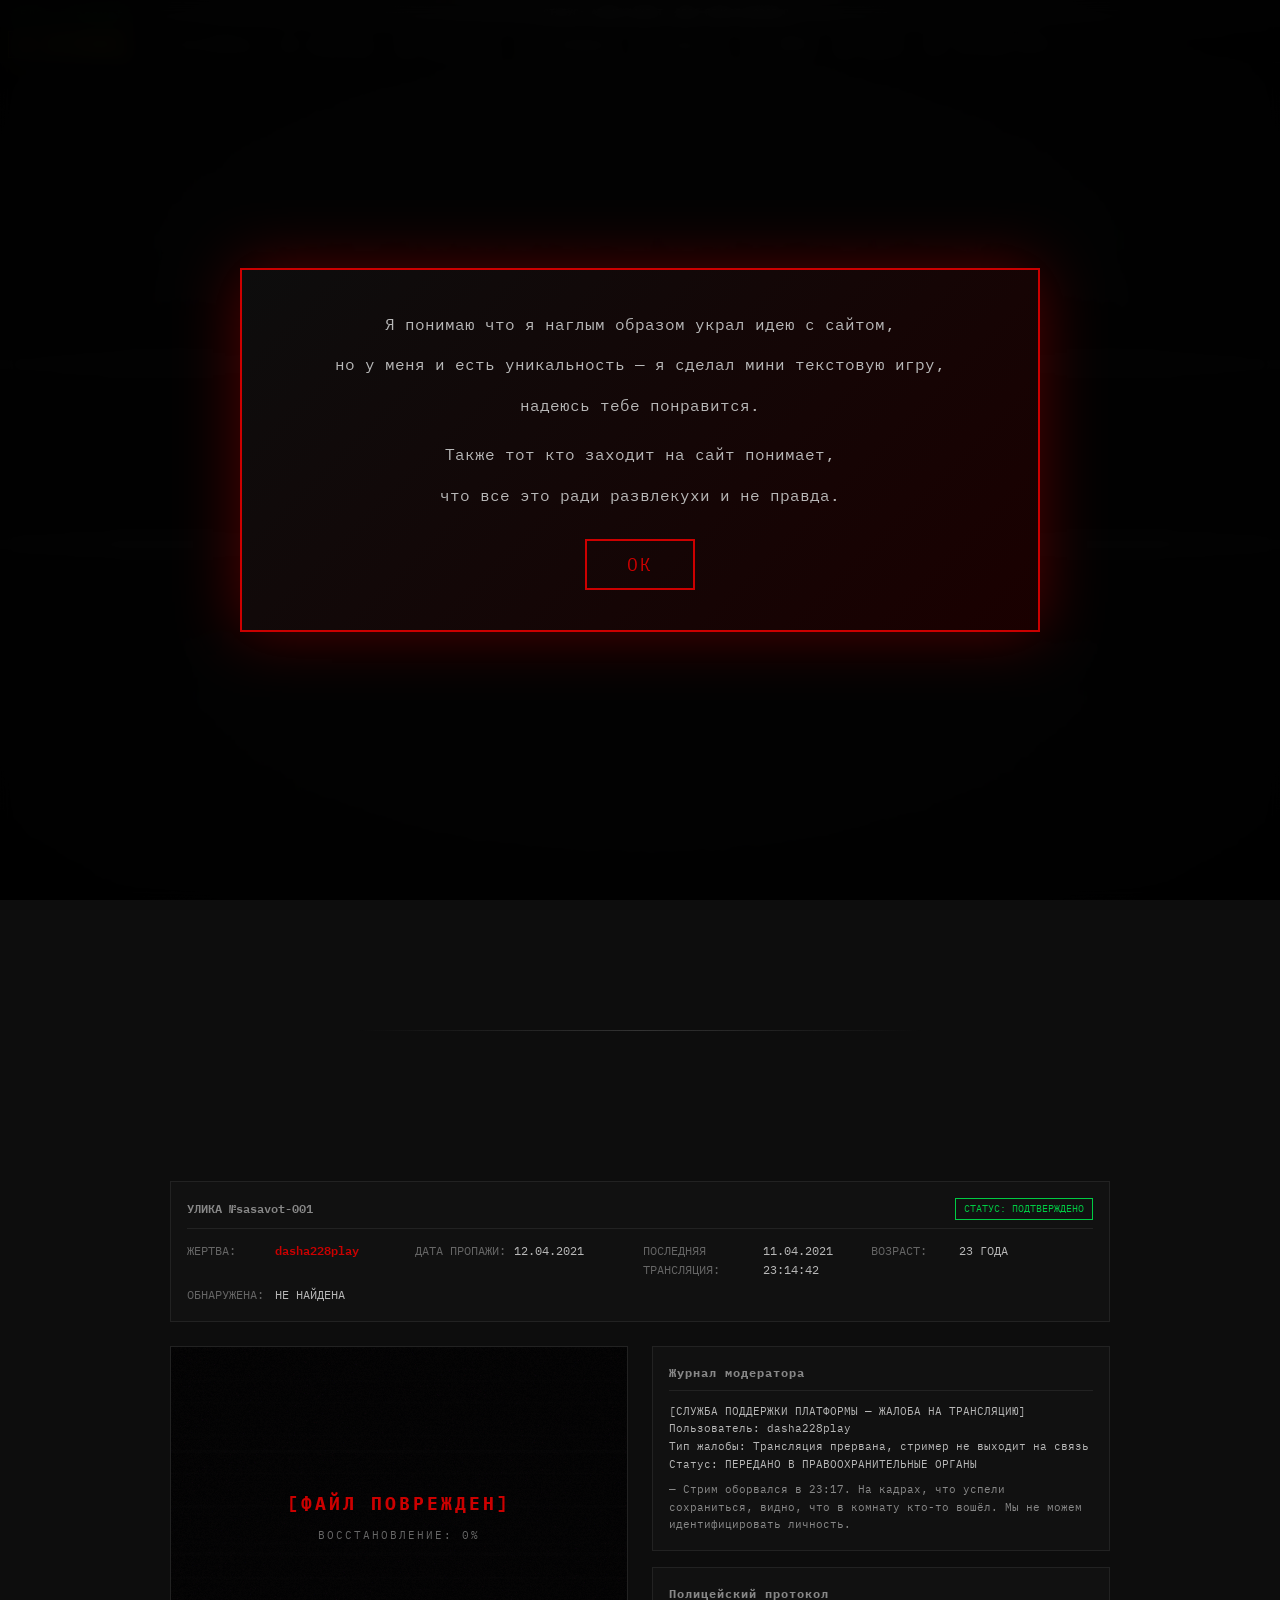
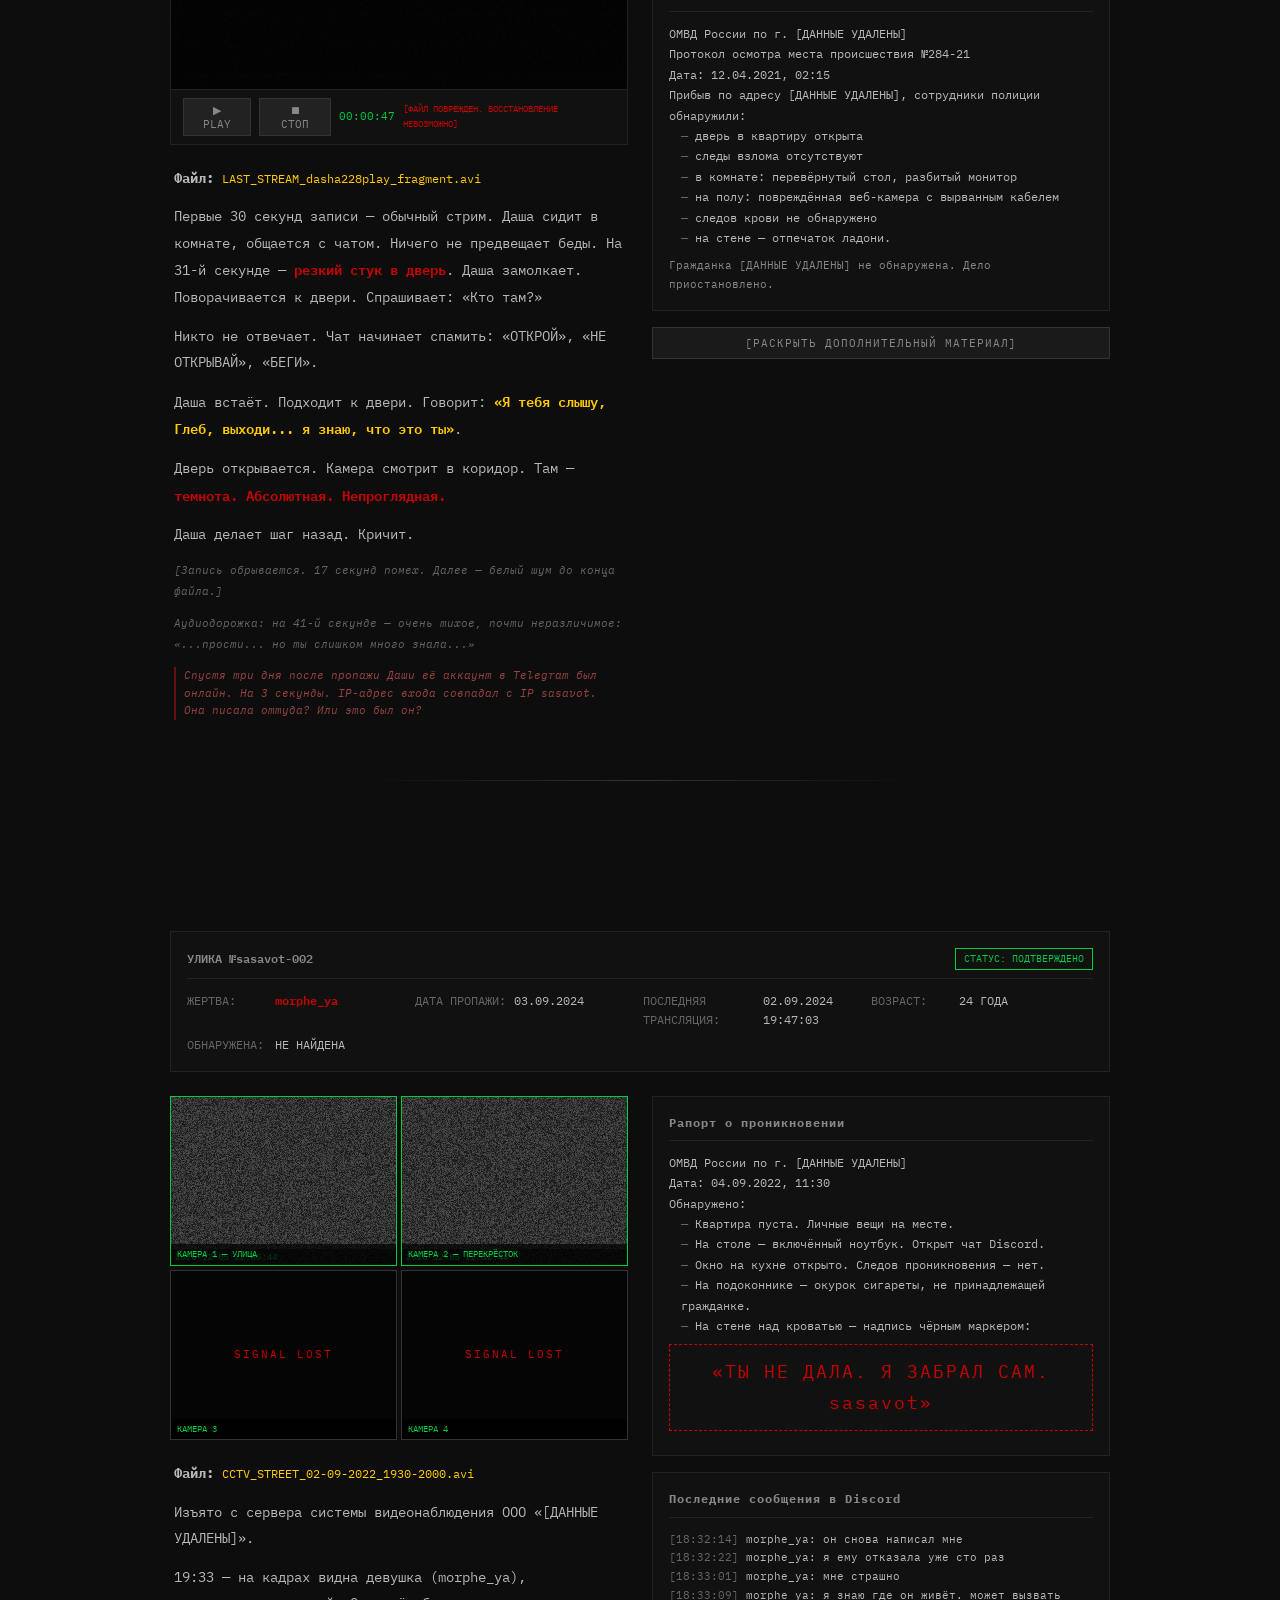
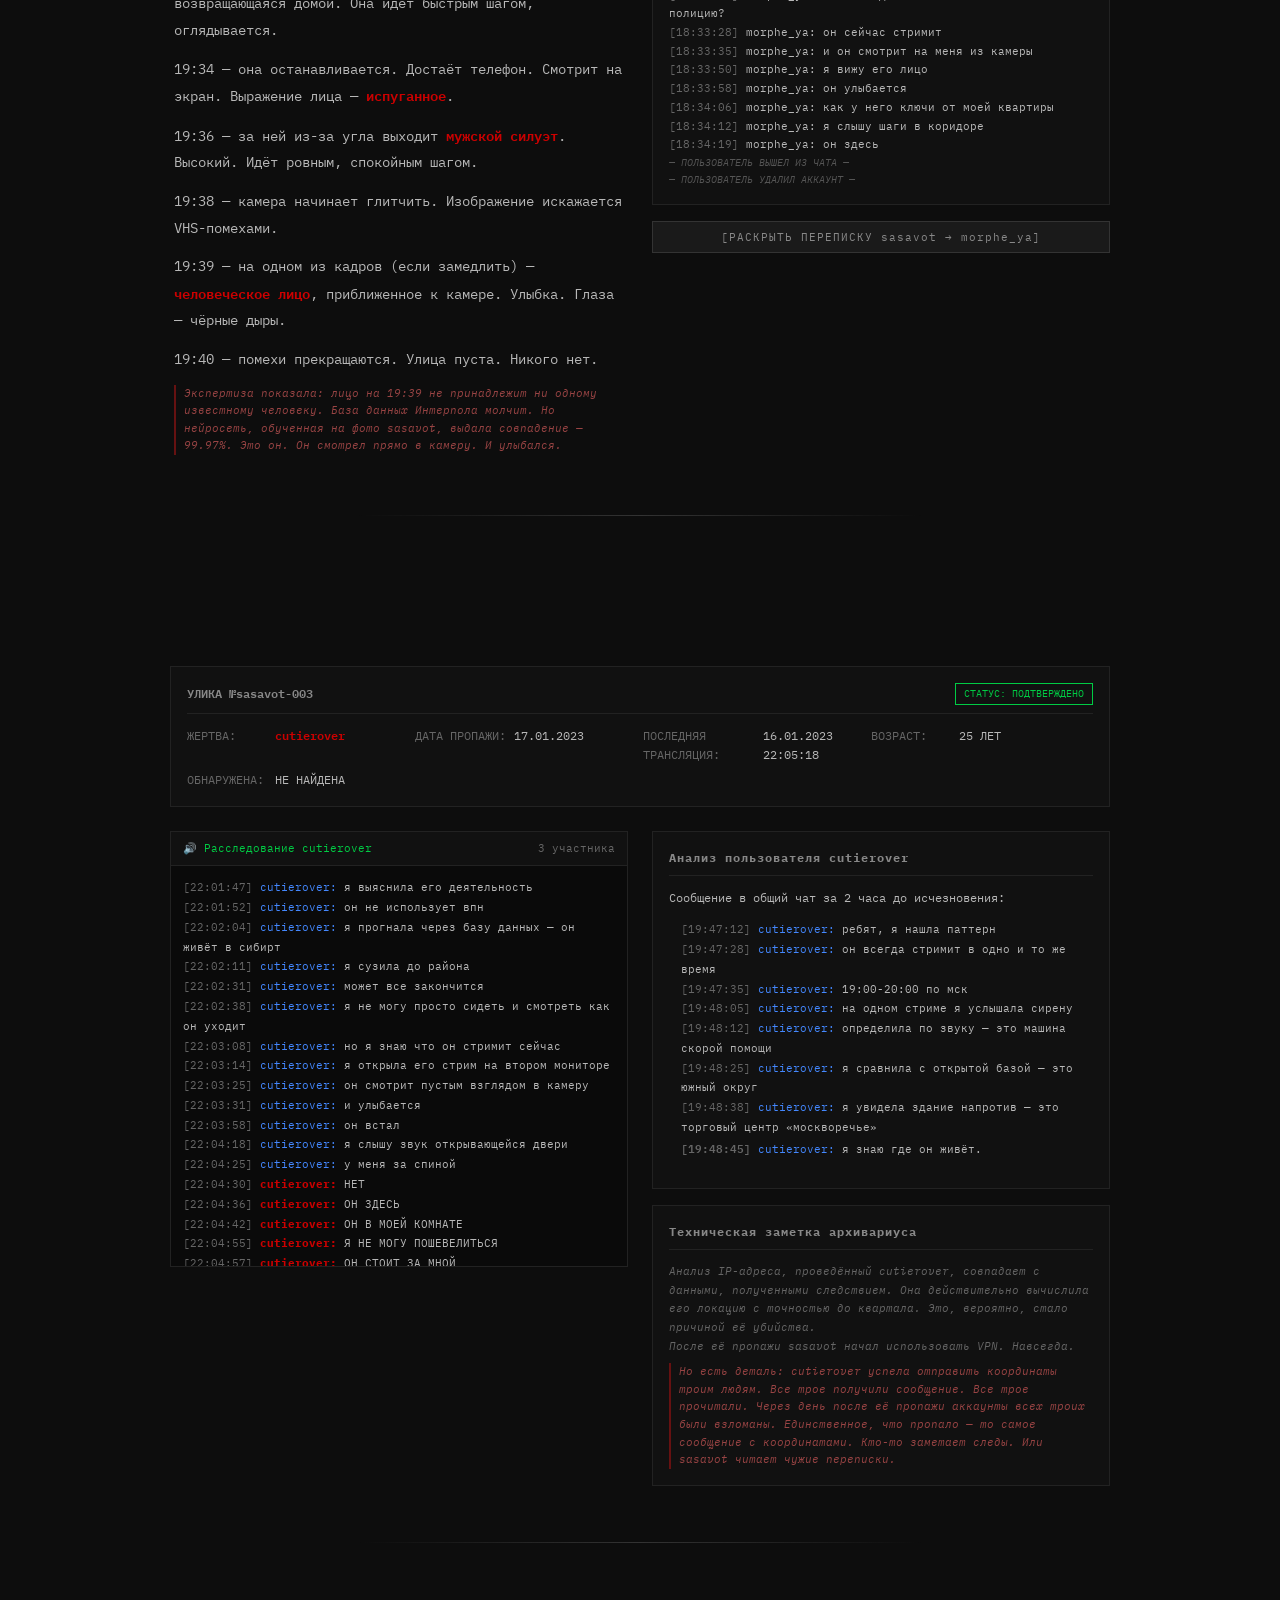
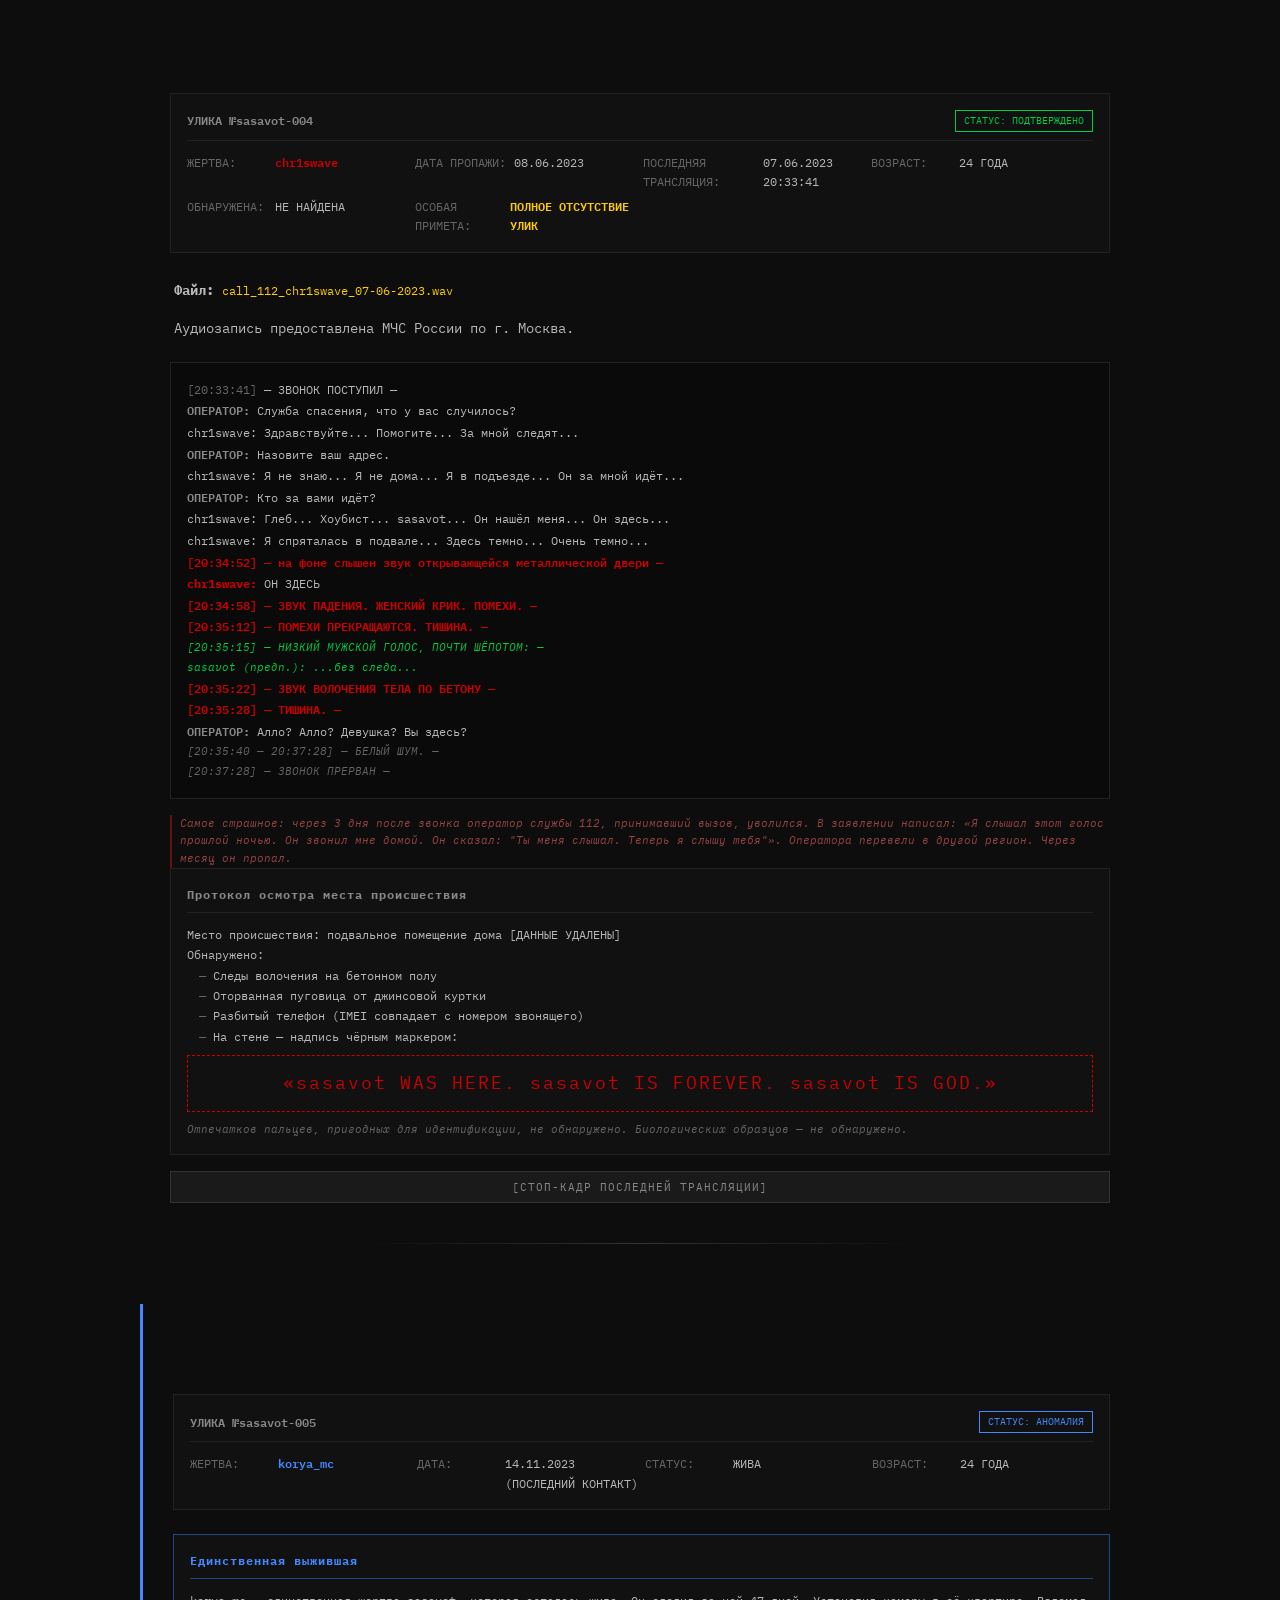
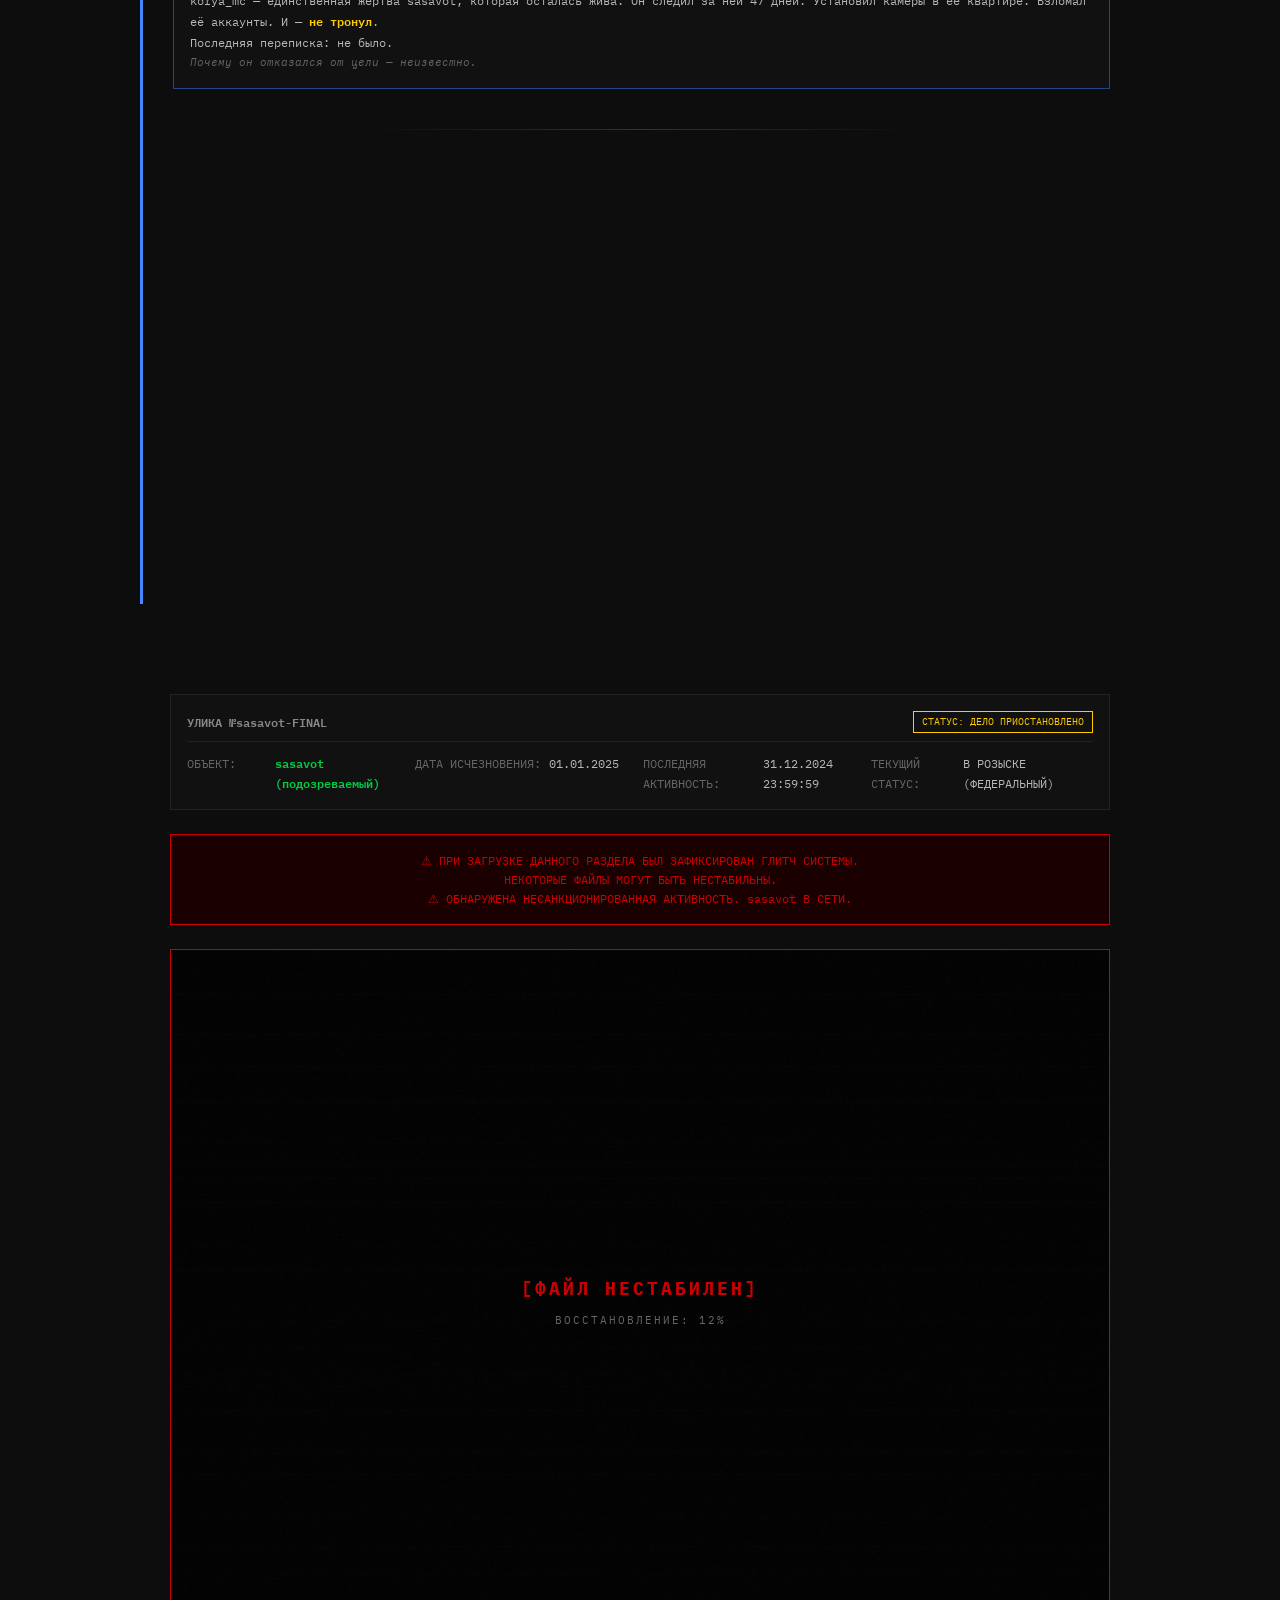
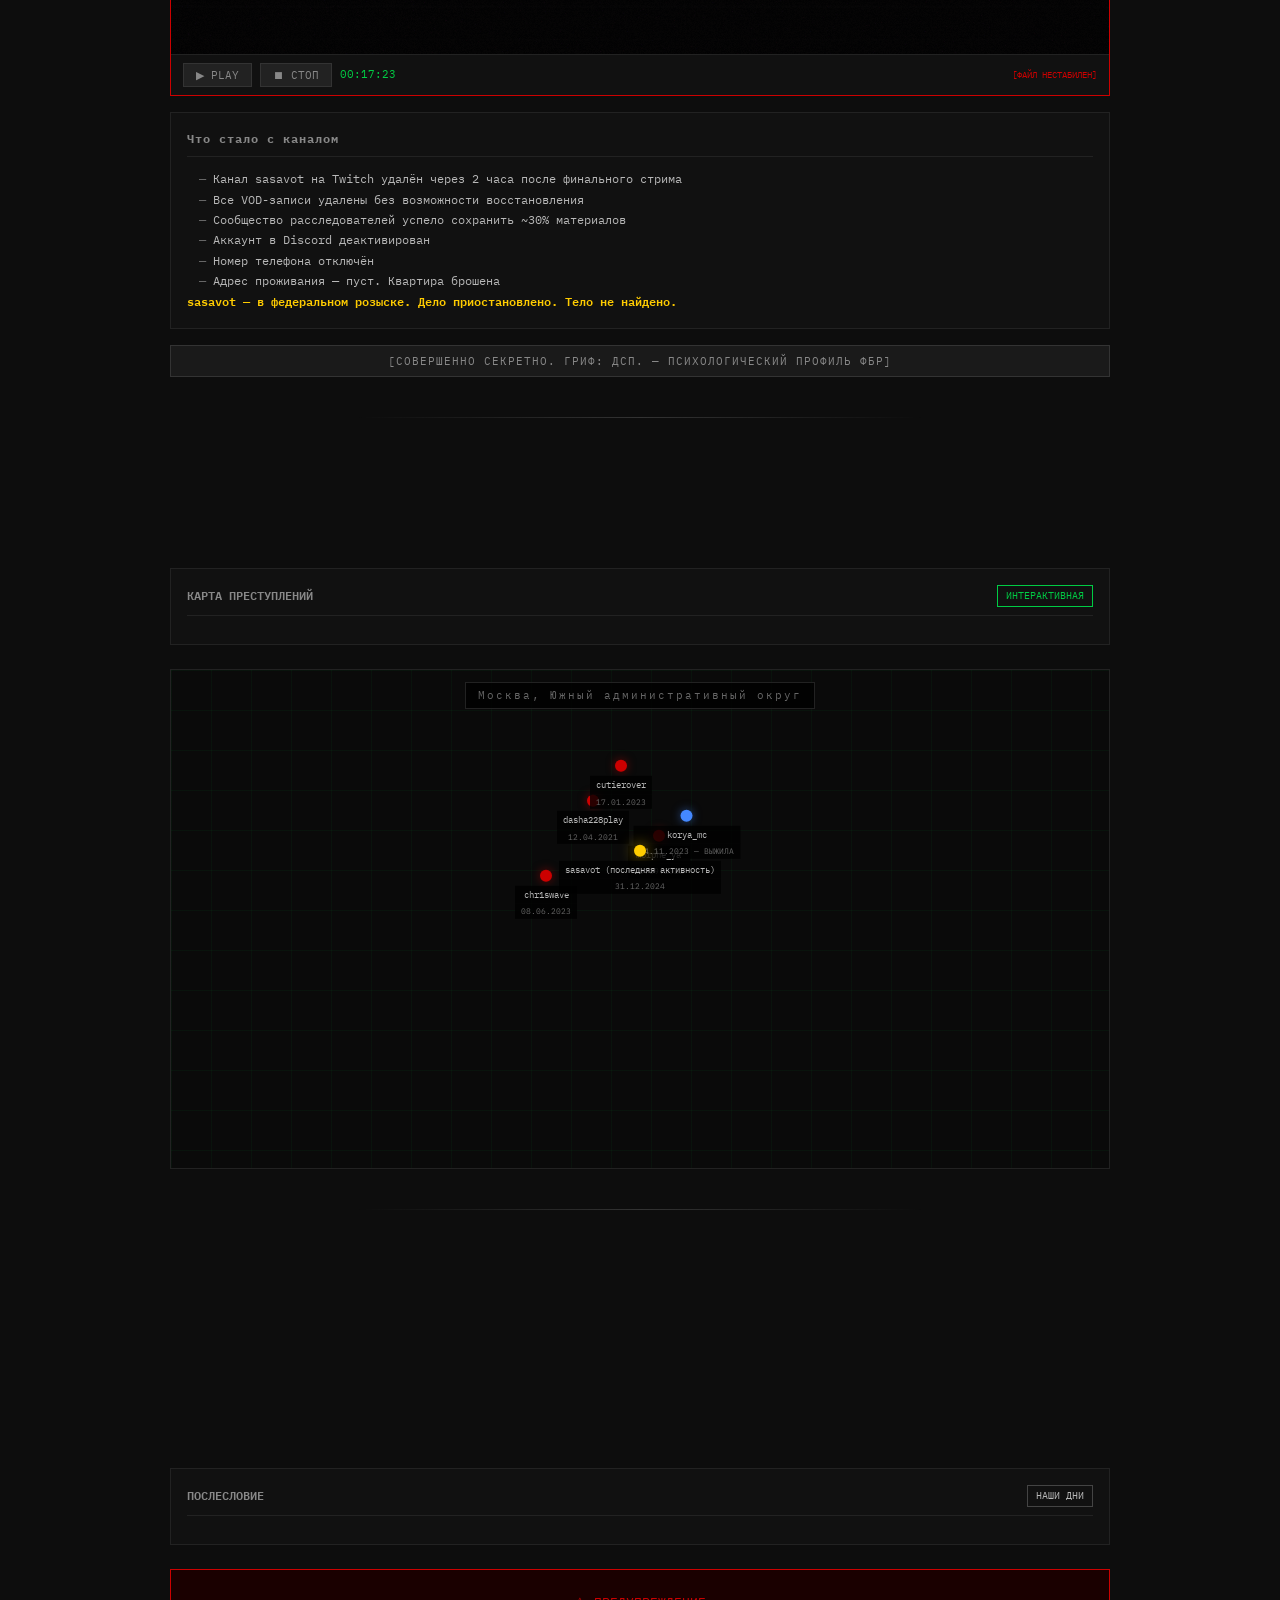
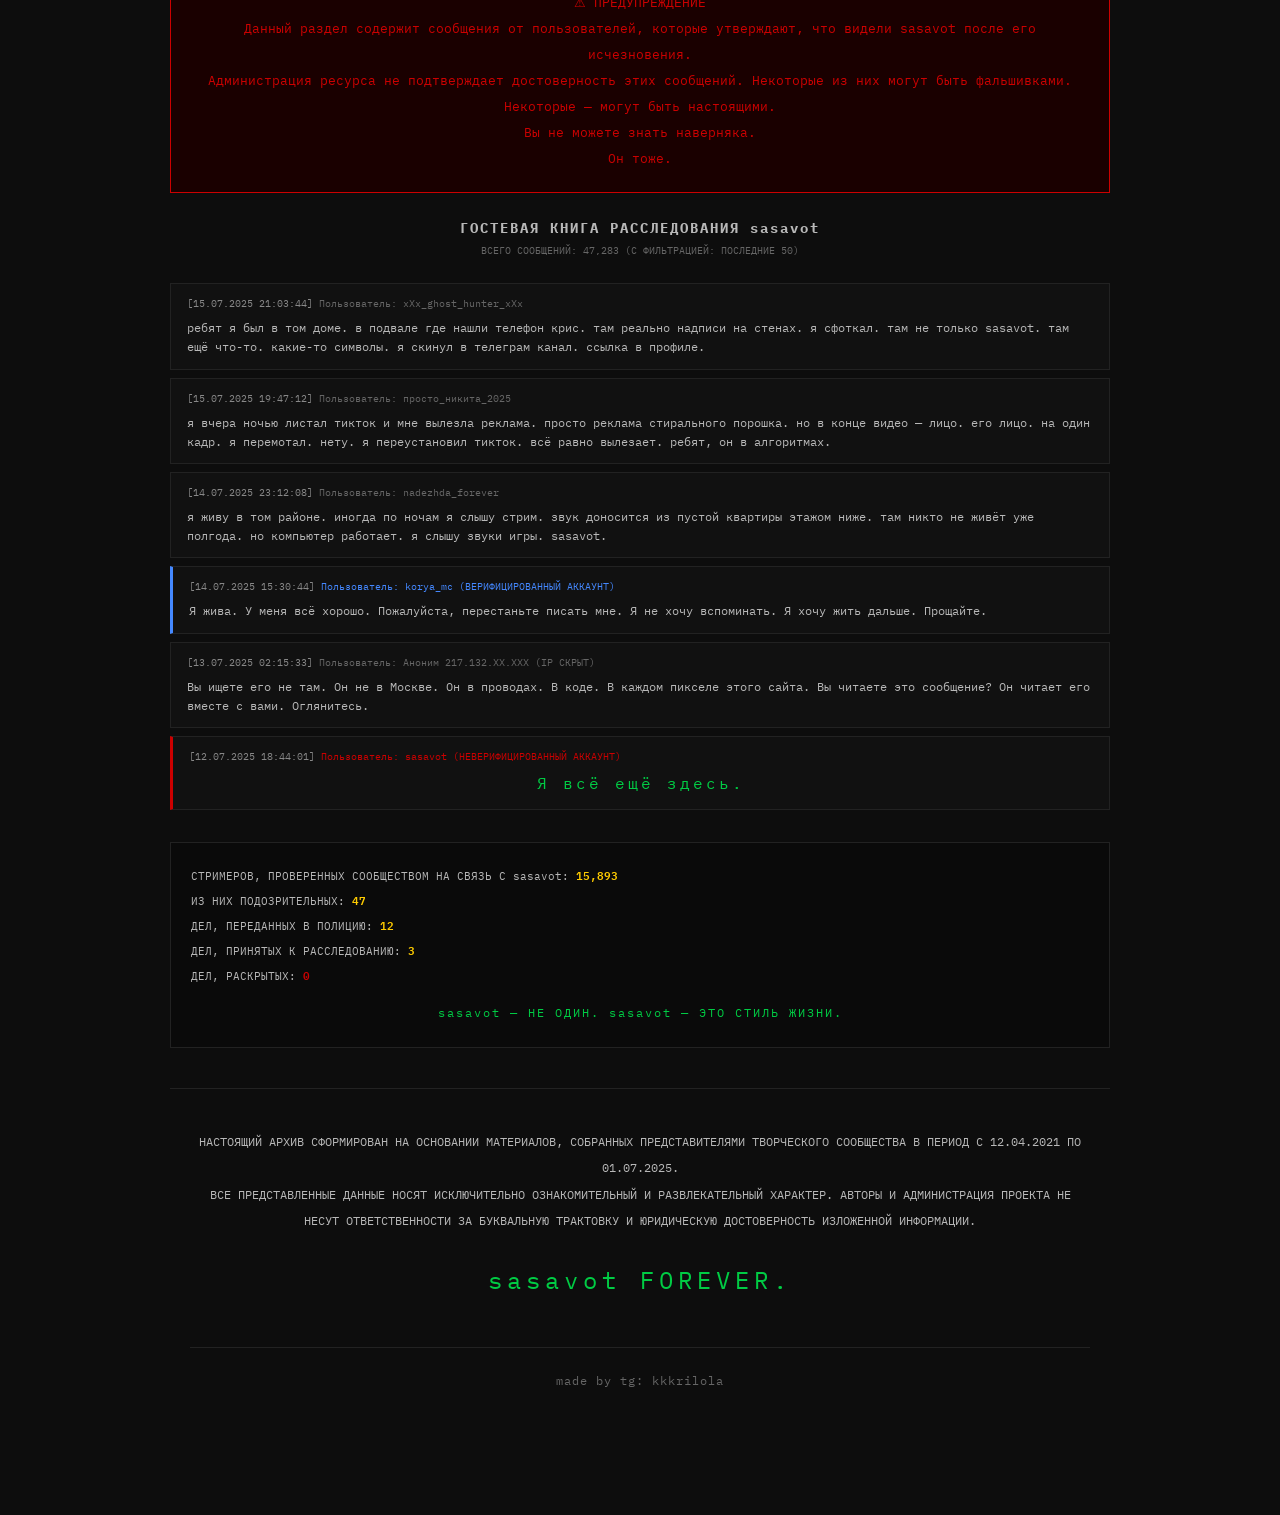
==== commit 7c74c56f: "update v1.6" ====
--- a/index.html
+++ b/index.html
@@ -27,6 +27,11 @@
         </div>
     </div>
 
+    <!-- Background Video -->
+    <video id="bgVideo" class="bg-video" autoplay muted playsinline preload="metadata">
+        <source src="background.mp4" type="video/mp4">
+    </video>
+
     <!-- VHS Overlay Layers - усиленные -->
     <div class="vhs-overlay"></div>
     <div class="crt-overlay"></div>
@@ -37,7 +42,7 @@
     <!-- Navigation Bar -->
     <nav class="top-nav" id="topNav">
         <div class="nav-titlebar">
-            <span class="nav-title">ДЕЛО №sasavot-2024-88</span>
+            <span class="nav-title">ДЕЛО о sasavot</span>
             <span class="nav-status">СТАТУС: АРХИВ ЗАКРЫТ, ДЕЛО ПРИОСТАНОВЛЕНО</span>
             <span class="nav-version">v1.04.2025</span>
         </div>
@@ -50,13 +55,14 @@
             <a href="#korya" class="nav-link" data-section="korya">05: korya_mc</a>
             <a href="#final" class="nav-link" data-section="final">06: ФИНАЛ</a>
             <a href="#map" class="nav-link" data-section="map">07: КАРТА</a>
+            <a href="#guestbook" class="nav-link" data-section="guestbook">08: ГОСТЕВАЯ КНИГА</a>
         </div>
     </nav>
 
     <!-- ==================== EXPONAT 00: INTRO ==================== -->
     <section class="exhibit" id="intro">
         <div class="terminal" id="terminal">
-            <div class="terminal-line" data-delay="0">C:\НАДЕЖДА\ХРАНИЛИЩЕ\sasavot_archive.exe</div>
+            <div class="terminal-line" data-delay="0">C:\НАДЕЖДА\ХРАНИЛИЩЕ\sasavot_killer.exe</div>
             <div class="terminal-line" data-delay="500"> </div>
             <div class="terminal-line" data-delay="1000">>> ЗАПУСК АРХИВА...</div>
             <div class="terminal-line" data-delay="2000">>> ЗАГРУЗКА ДАННЫХ...</div>
@@ -650,7 +656,6 @@
             </div>
 
             <div class="archivist-closing">
-                <div class="archivist-closing">
                 <p>НАСТОЯЩИЙ АРХИВ СФОРМИРОВАН НА ОСНОВАНИИ МАТЕРИАЛОВ, СОБРАННЫХ ПРЕДСТАВИТЕЛЯМИ ТВОРЧЕСКОГО СООБЩЕСТВА В ПЕРИОД С 12.04.2021 ПО 01.07.2025.</p>
                 <p>ВСЕ ПРЕДСТАВЛЕННЫЕ ДАННЫЕ НОСЯТ ИСКЛЮЧИТЕЛЬНО ОЗНАКОМИТЕЛЬНЫЙ И РАЗВЛЕКАТЕЛЬНЫЙ ХАРАКТЕР. АВТОРЫ И АДМИНИСТРАЦИЯ ПРОЕКТА НЕ НЕСУТ ОТВЕТСТВЕННОСТИ ЗА БУКВАЛЬНУЮ ТРАКТОВКУ И ЮРИДИЧЕСКУЮ ДОСТОВЕРНОСТЬ ИЗЛОЖЕННОЙ ИНФОРМАЦИИ.</p>
                 <p class="sas-final">sasavot FOREVER.</p>
--- a/assets/css/main.css
+++ b/assets/css/main.css
@@ -1,4 +1,4 @@
-/* ============================================
+    /* ============================================
    MAIN.CSS — SAS_ARCHIVE.EXE
    Основные стили сайта-музея «Дело sasavot»
    (Добавлены: corrupted overlay, screamer, доп. VHS)
@@ -137,10 +137,19 @@
 
 .exhibit {
     min-height: 100vh;
-    padding: 80px 20px 40px;
-    max-width: 1100px;
+    padding: 90px 30px 60px;
+    max-width: 1000px;
     margin: 0 auto;
     position: relative;
+}
+
+.exhibit:not(:last-of-type)::after {
+    content: '';
+    display: block;
+    width: 60%;
+    height: 1px;
+    background: linear-gradient(90deg, transparent, #333, transparent);
+    margin: 40px auto 0;
 }
 
 .exhibit-header {
@@ -583,13 +592,19 @@
 }
 
 .evidence-text {
-    font-size: 13px;
-    line-height: 1.8;
-    margin: 16px 0;
+    font-size: 14px;
+    line-height: 1.9;
+    margin: 20px 0;
+    padding: 0 4px;
 }
 
 .evidence-text p {
-    margin-bottom: 8px;
+    margin-bottom: 12px;
+    text-indent: 0;
+}
+
+.evidence-text p:last-child {
+    margin-bottom: 0;
 }
 
 .filename {
@@ -1421,6 +1436,24 @@
 }
 
 /* ============================================
+   BACKGROUND VIDEO
+   ============================================ */
+
+.bg-video {
+    position: fixed;
+    top: 0;
+    left: 0;
+    width: 100%;
+    height: 100%;
+    object-fit: cover;
+    z-index: -1;
+    opacity: 0.4;
+    pointer-events: none;
+    filter: grayscale(100%) contrast(110%) brightness(0.6);
+    background: #0d0d0d; /* Fallback color if video doesn't load */
+}
+
+/* ============================================
    WARNING OVERLAY
    ============================================ */
 
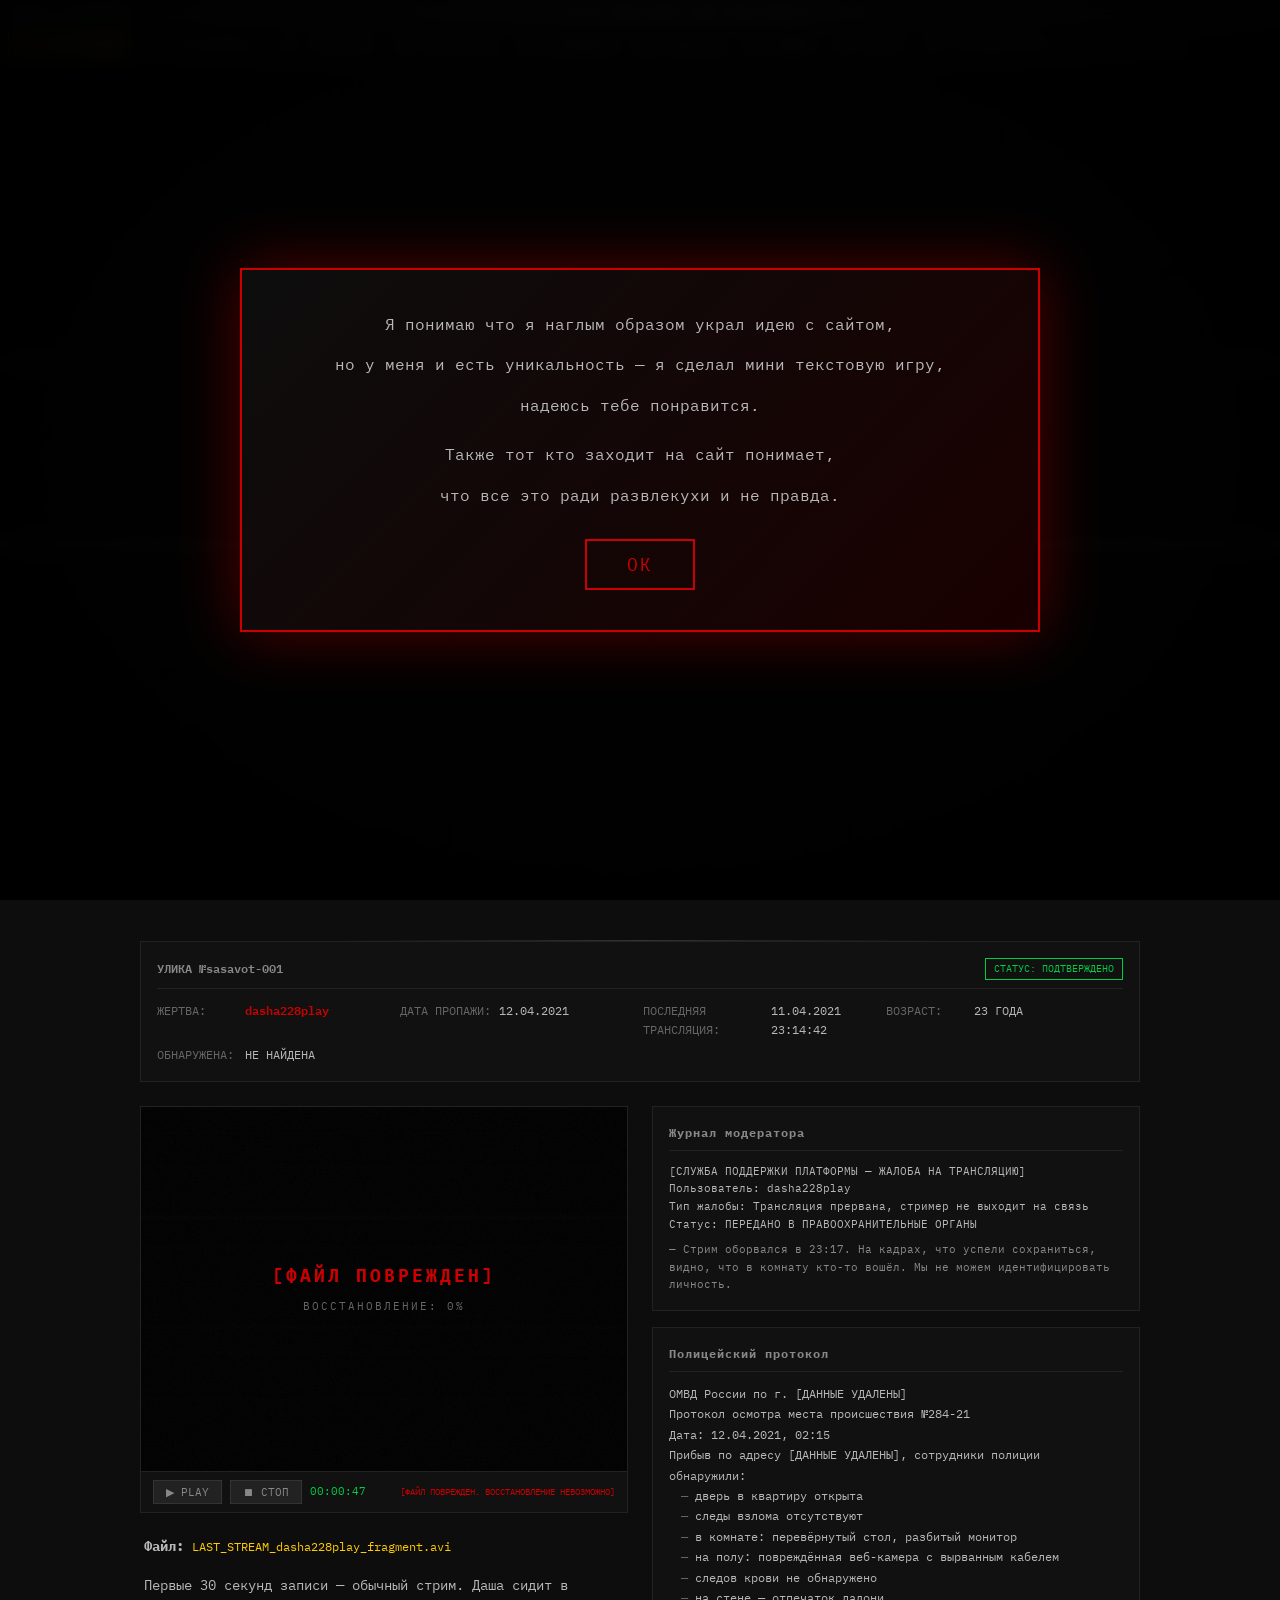
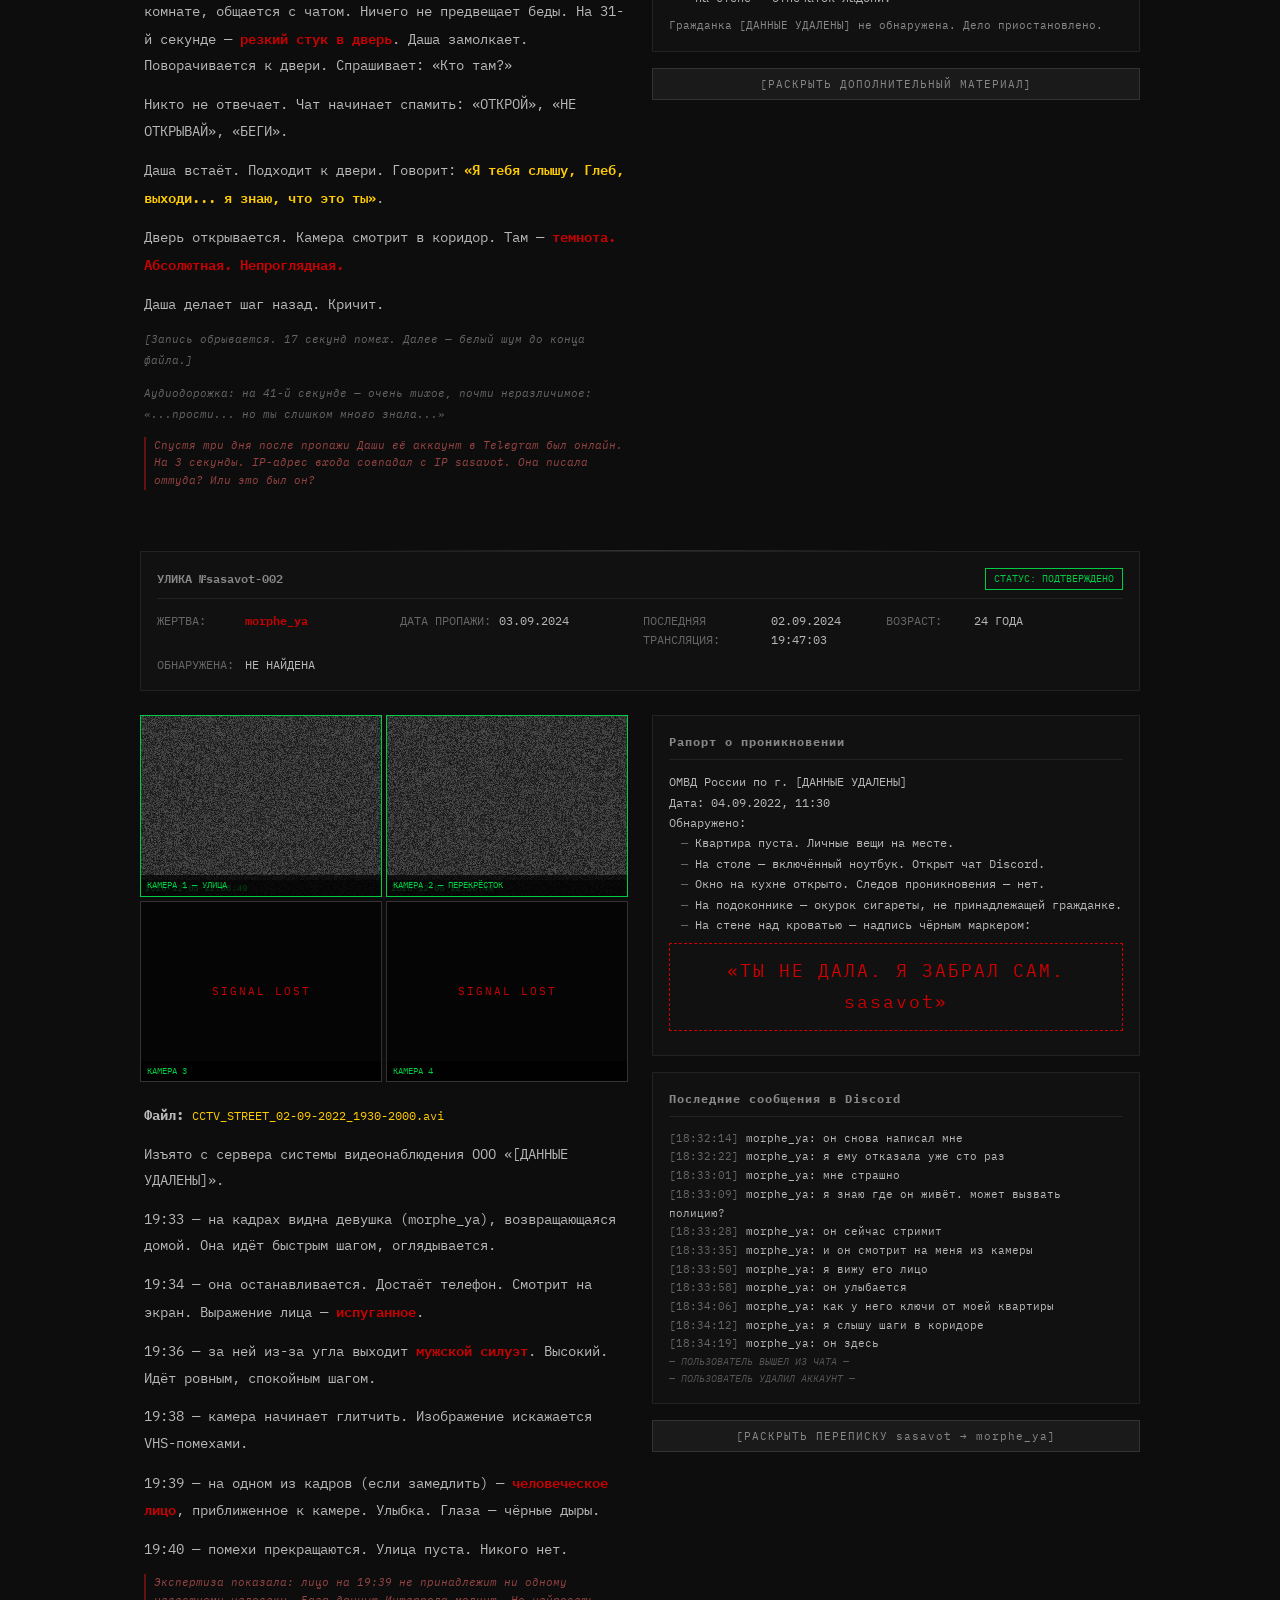
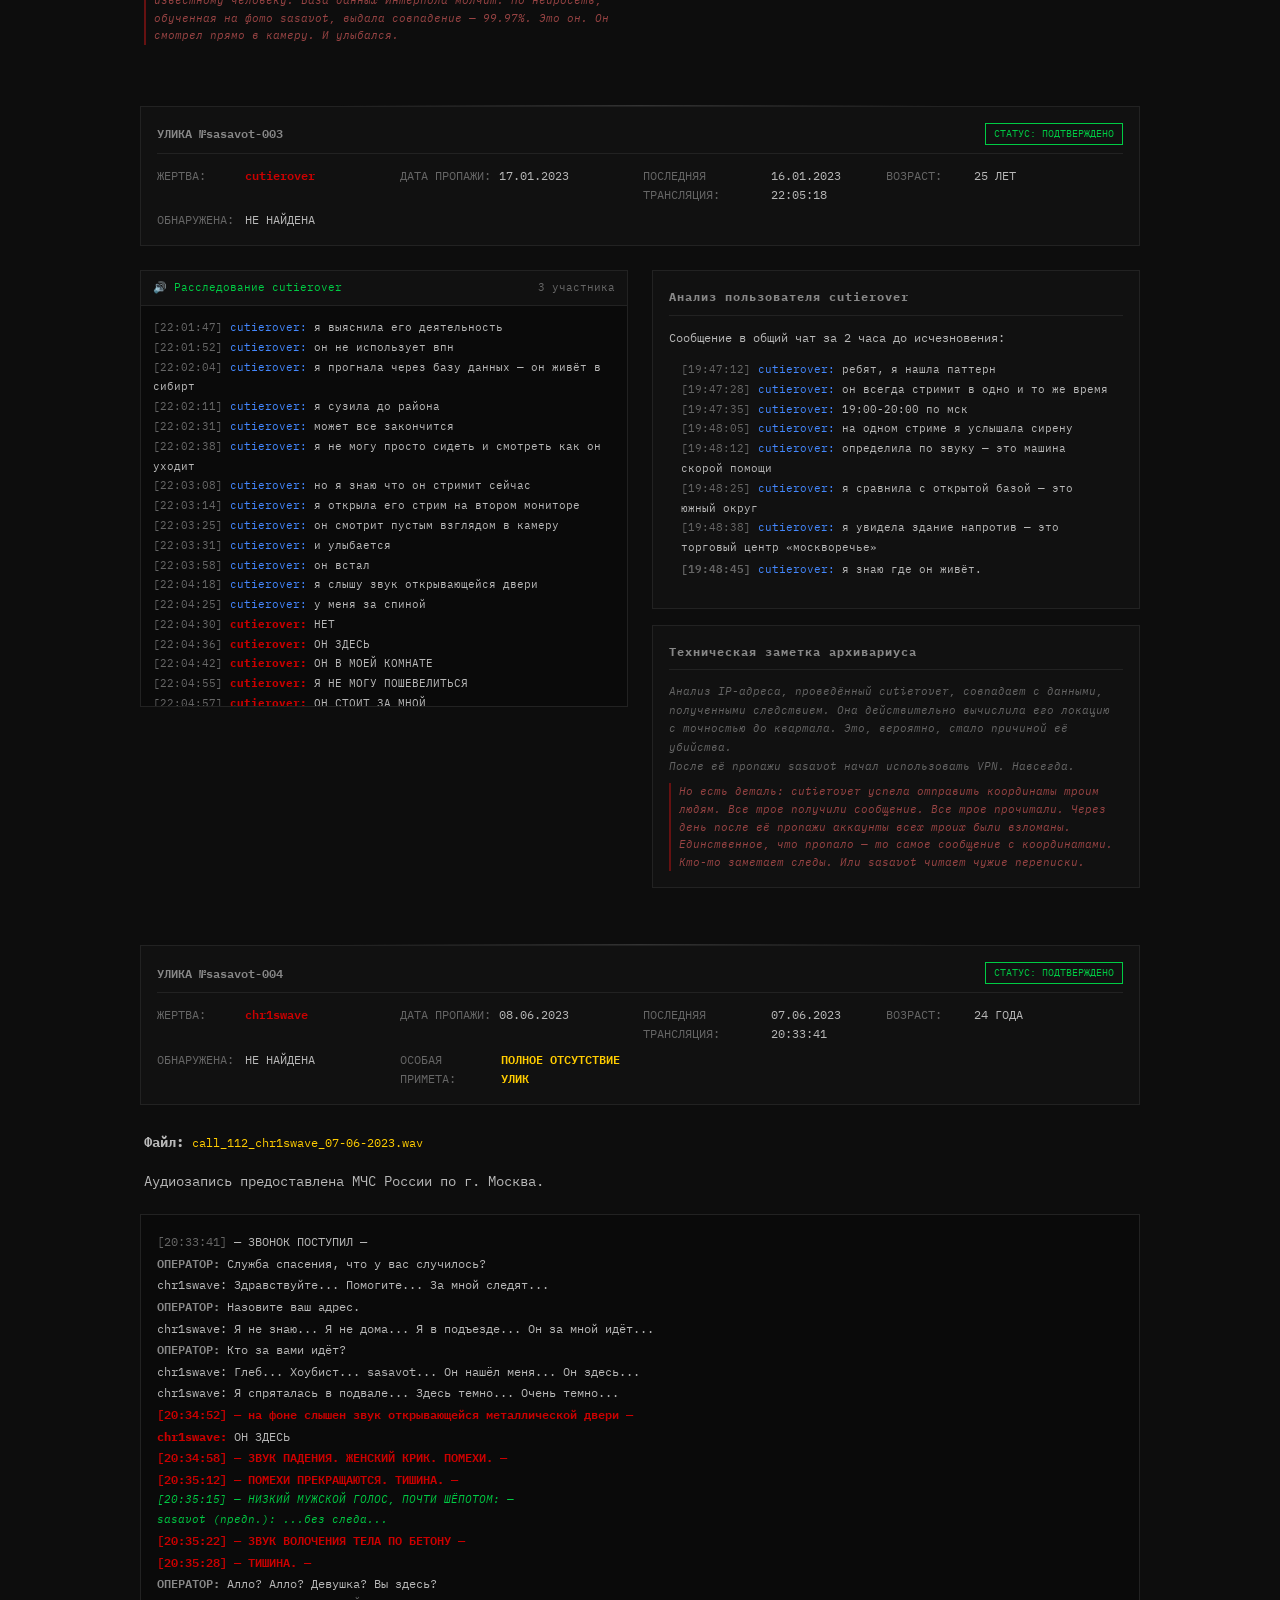
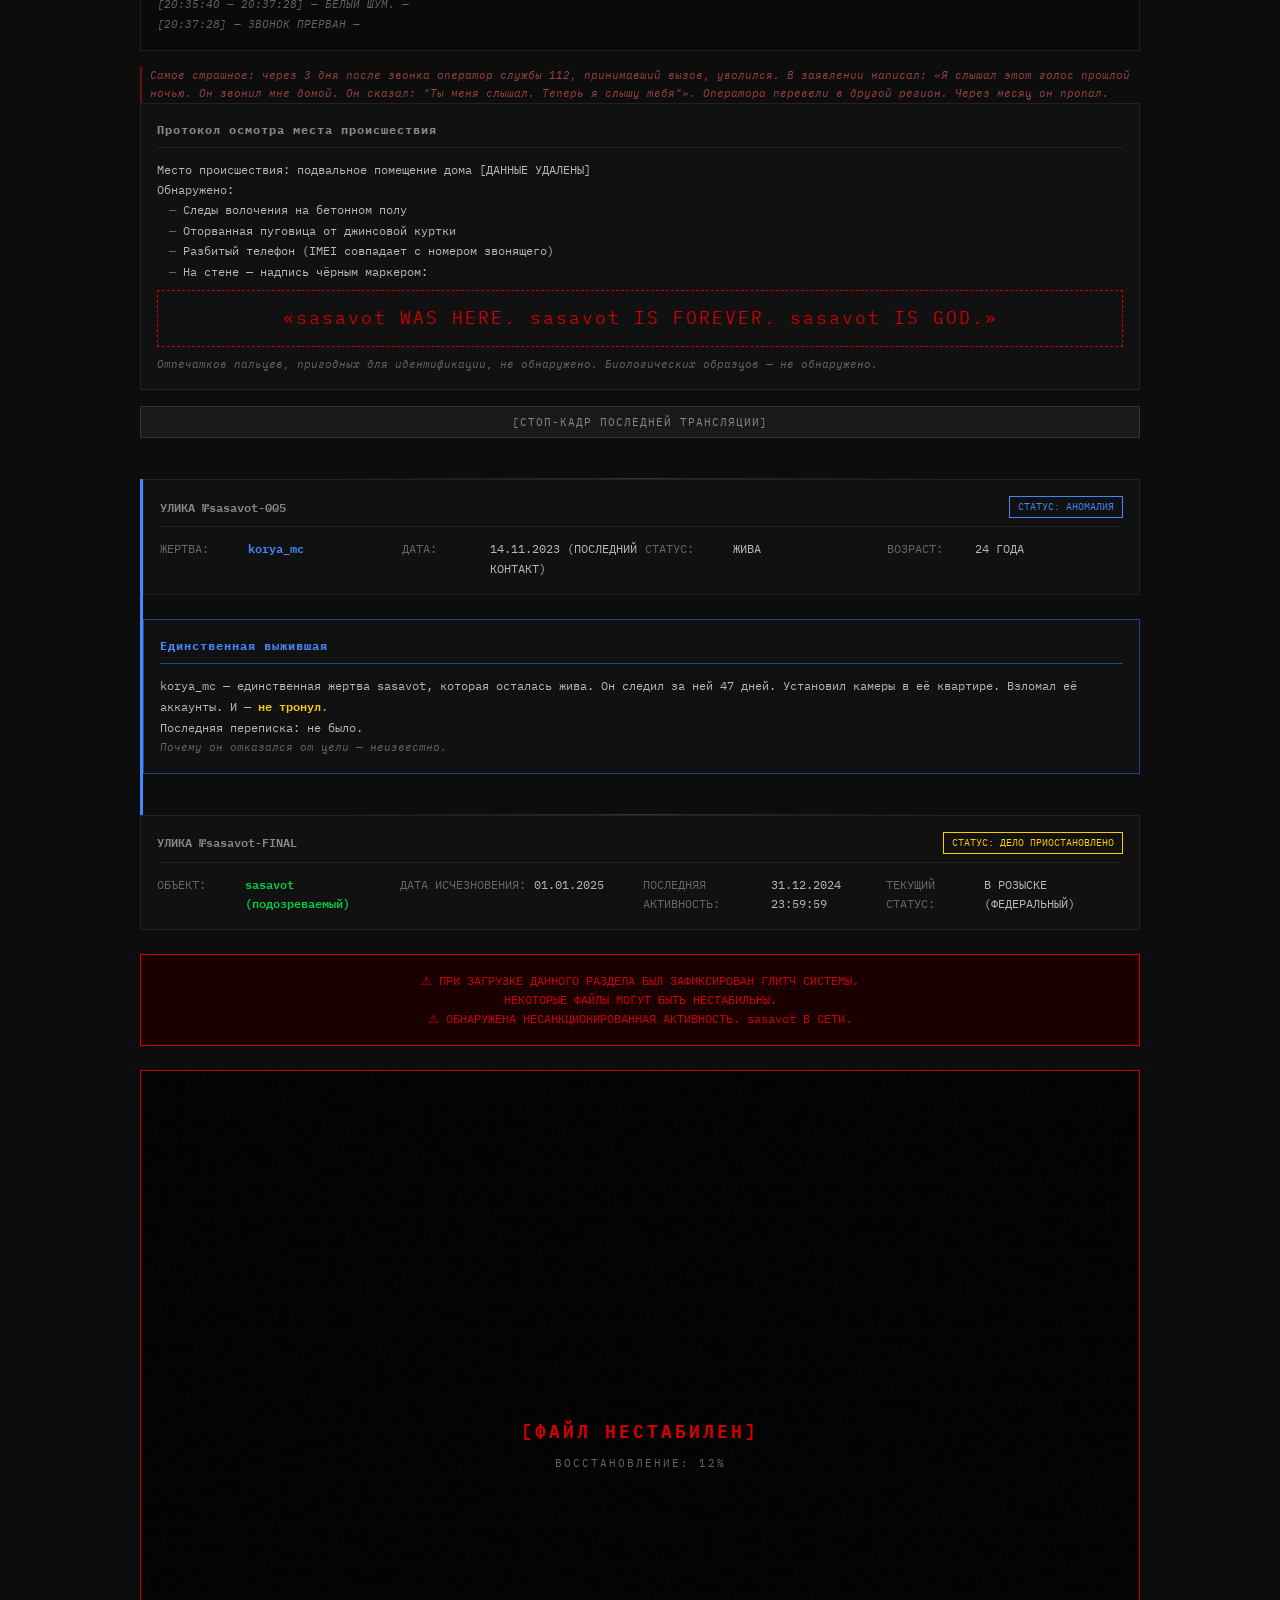
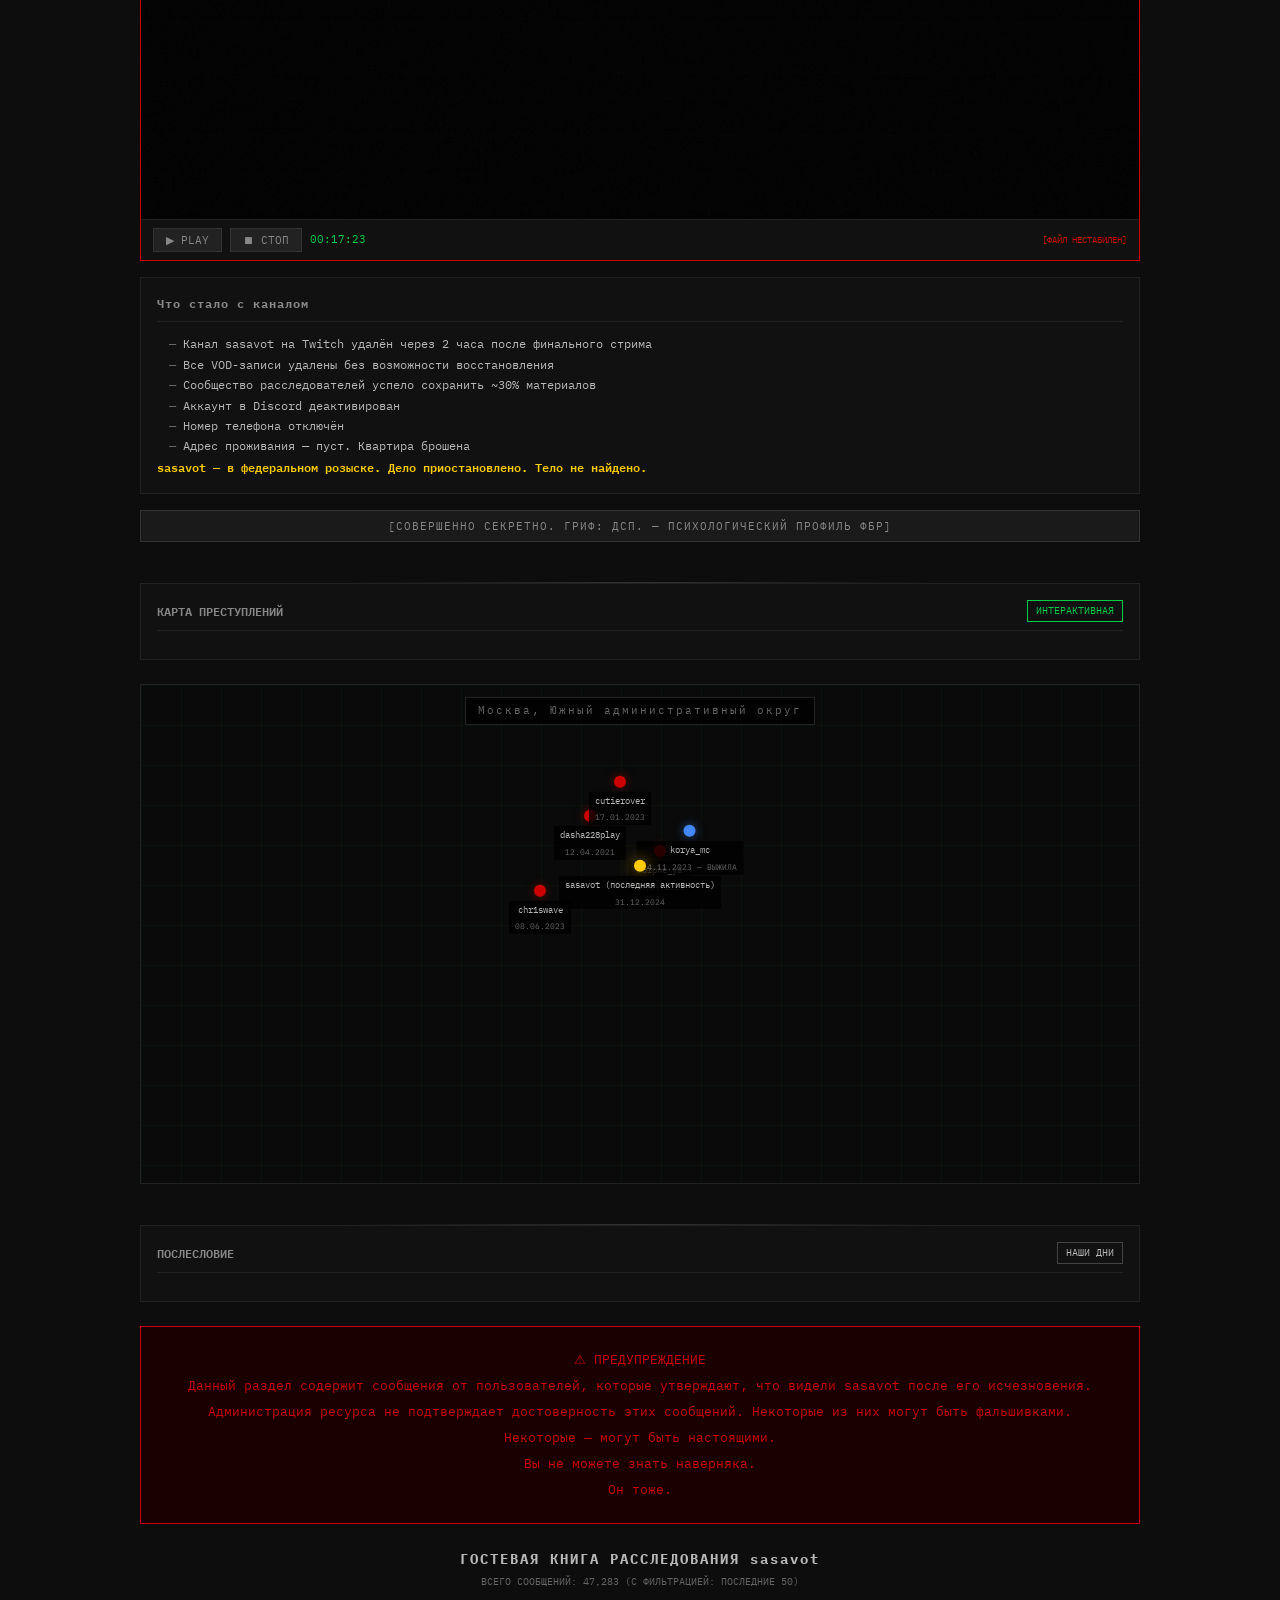
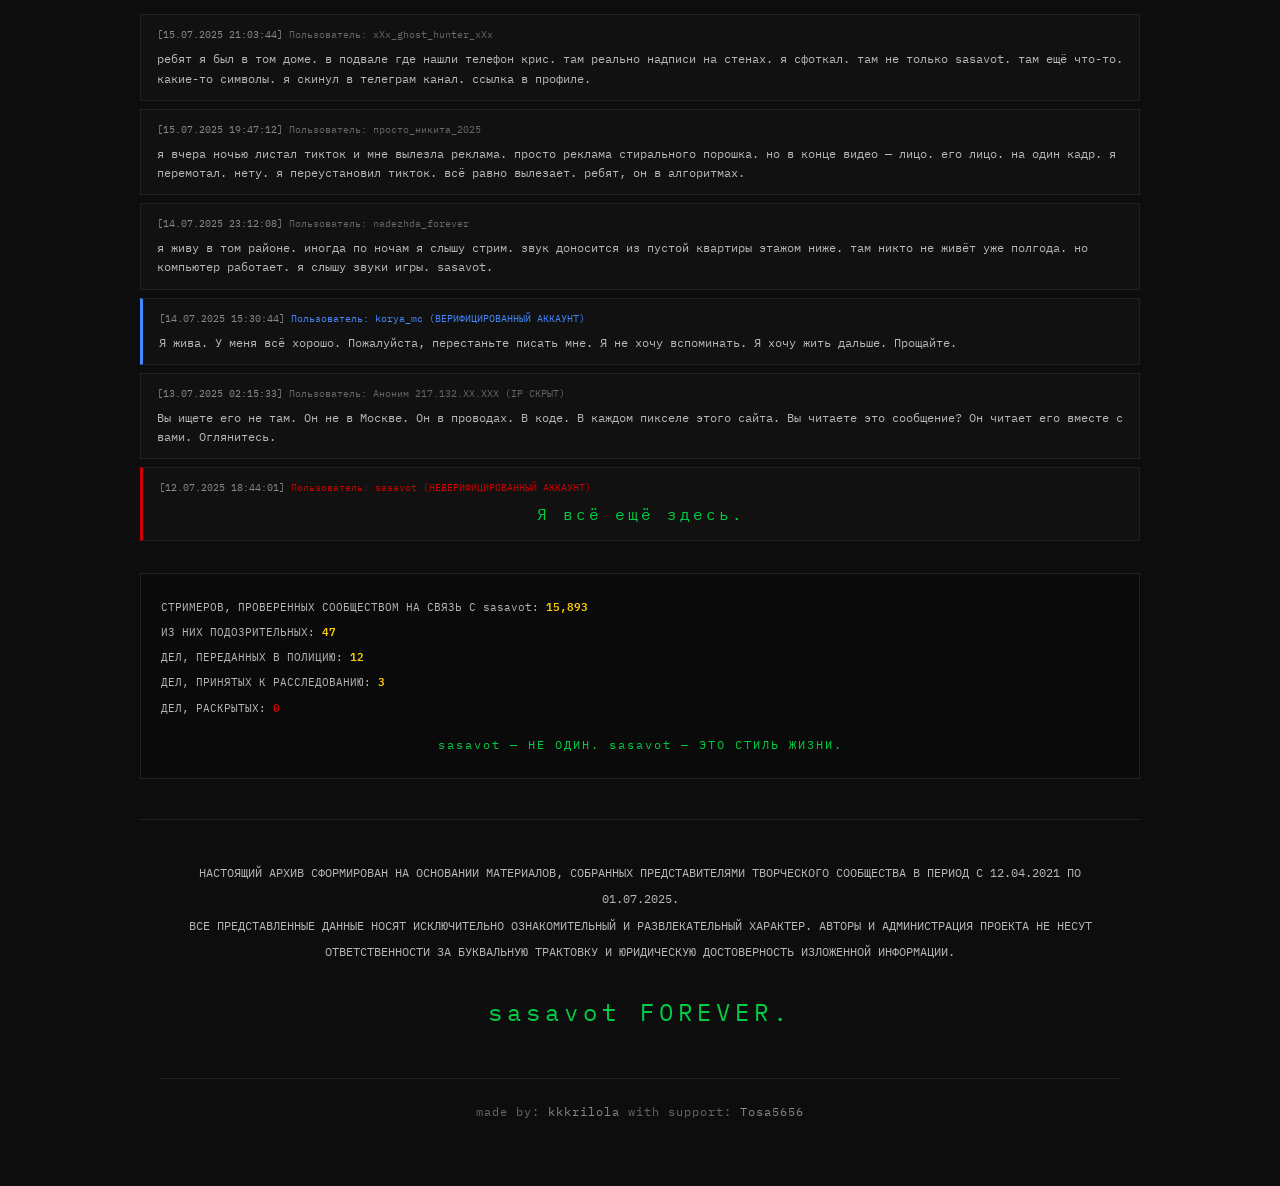
==== commit c8006a48: "Visual changes" ====
--- a/index.html
+++ b/index.html
@@ -3,7 +3,7 @@
 <head>
     <meta charset="UTF-8">
     <meta name="viewport" content="width=device-width, initial-scale=1.0">
-    <title>ДЕЛО №sasavot-2024-88 | Цифровой архив расследования</title>
+    <title>ДЕЛО №sasavot-2026-141 | Цифровой архив расследования</title>
     <link rel="preconnect" href="https://fonts.googleapis.com">
     <link href="https://fonts.googleapis.com/css2?family=IBM+Plex+Mono:wght@300;400;500;600;700&display=swap" rel="stylesheet">
     <link rel="stylesheet" href="assets/css/windows98-theme.css">
@@ -44,7 +44,7 @@
         <div class="nav-titlebar">
             <span class="nav-title">ДЕЛО о sasavot</span>
             <span class="nav-status">СТАТУС: АРХИВ ЗАКРЫТ, ДЕЛО ПРИОСТАНОВЛЕНО</span>
-            <span class="nav-version">v1.04.2025</span>
+            <span class="nav-version">v1.7</span>
         </div>
         <div class="nav-menu">
             <a href="#intro" class="nav-link" data-section="intro">00: ВСТУПЛЕНИЕ</a>
@@ -660,7 +660,7 @@
                 <p>ВСЕ ПРЕДСТАВЛЕННЫЕ ДАННЫЕ НОСЯТ ИСКЛЮЧИТЕЛЬНО ОЗНАКОМИТЕЛЬНЫЙ И РАЗВЛЕКАТЕЛЬНЫЙ ХАРАКТЕР. АВТОРЫ И АДМИНИСТРАЦИЯ ПРОЕКТА НЕ НЕСУТ ОТВЕТСТВЕННОСТИ ЗА БУКВАЛЬНУЮ ТРАКТОВКУ И ЮРИДИЧЕСКУЮ ДОСТОВЕРНОСТЬ ИЗЛОЖЕННОЙ ИНФОРМАЦИИ.</p>
                 <p class="sas-final">sasavot FOREVER.</p>
                 <div class="made-by">
-                    <p>made by tg: kkkrilola</p>
+                    <p>made by: <a href="https://t.me/kkkrilola">kkkrilola</a> with support: <a href="https://github.com/Tosa5656">Tosa5656</a></p>
                 </div>
             </div>
         </div>
@@ -673,4 +673,4 @@
     <script src="assets/js/cursor-follow.js"></script>
     <script src="assets/js/main.js"></script>
 </body>
-</html>+</html>
--- a/assets/css/main.css
+++ b/assets/css/main.css
@@ -136,8 +136,6 @@
    ============================================ */
 
 .exhibit {
-    min-height: 100vh;
-    padding: 90px 30px 60px;
     max-width: 1000px;
     margin: 0 auto;
     position: relative;
@@ -1567,4 +1565,4 @@
         animation-iteration-count: 1 !important;
         transition-duration: 0.01ms !important;
     }
-}+}
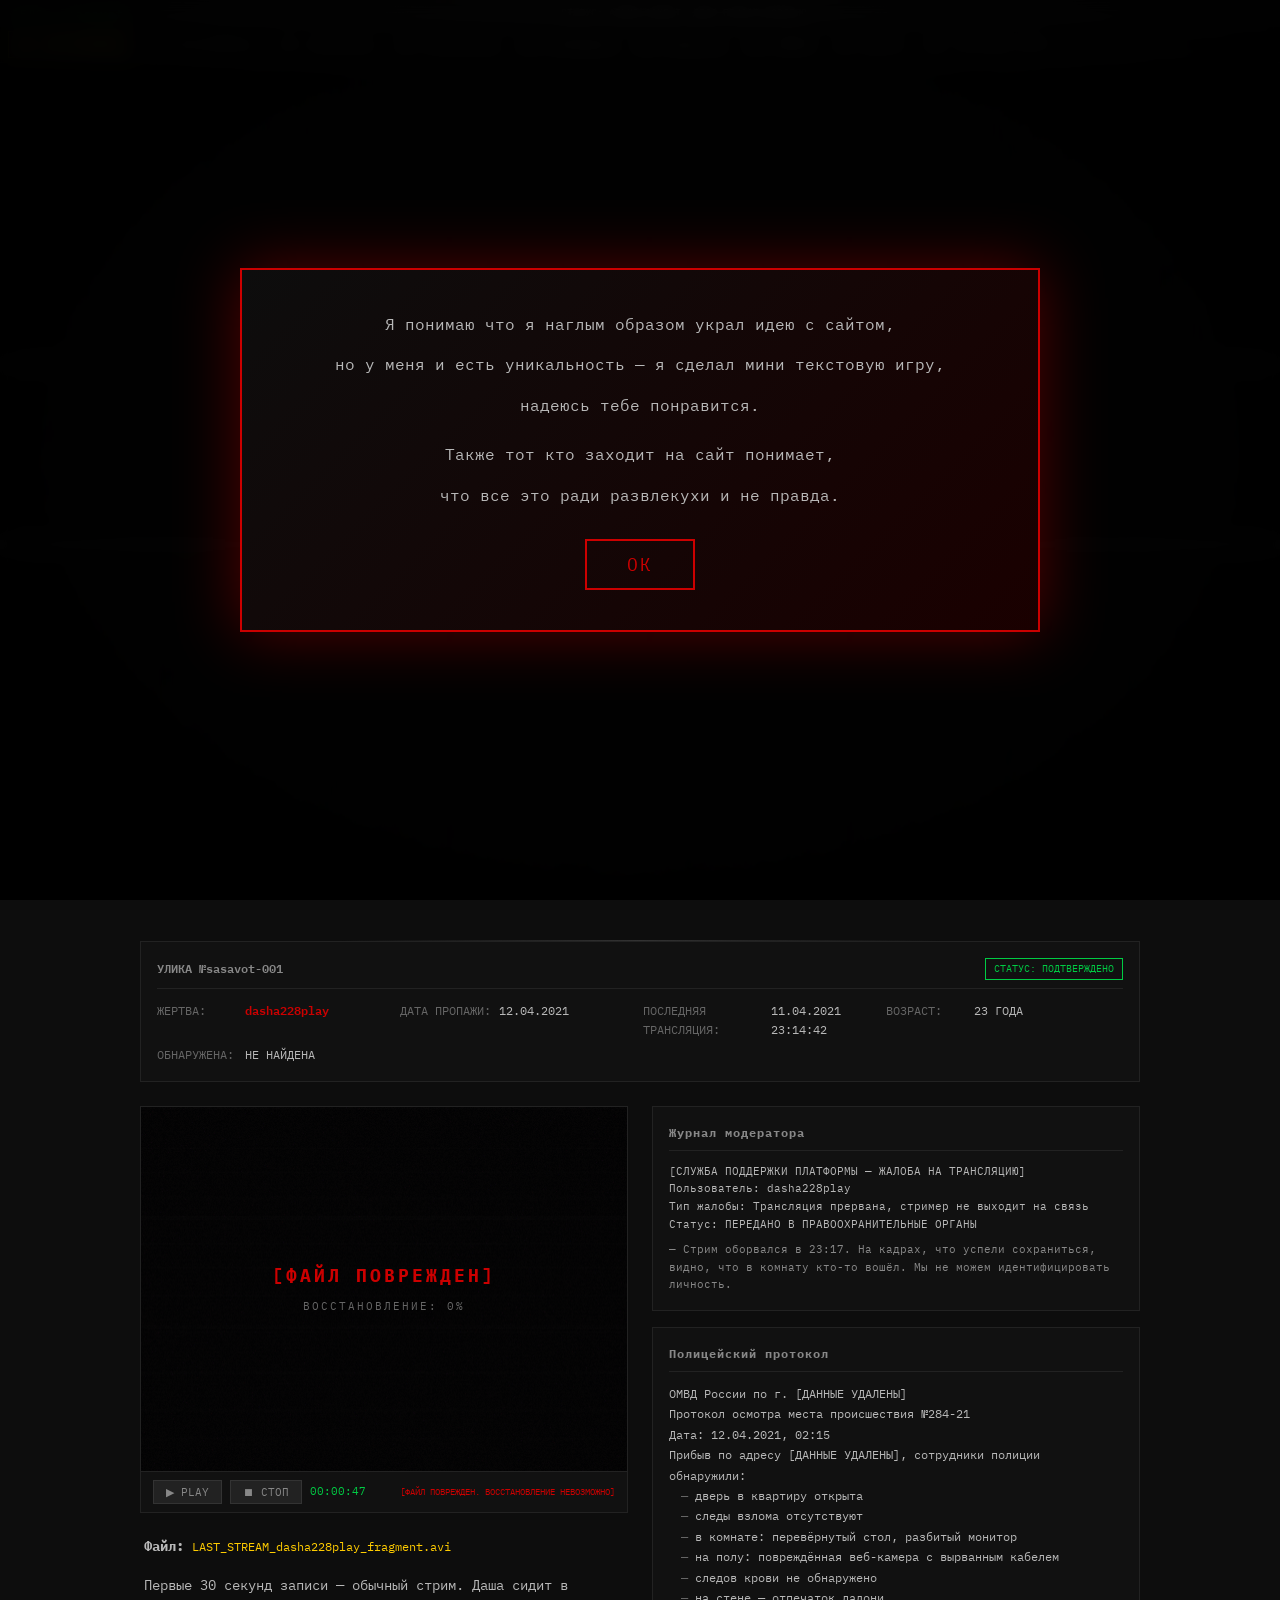
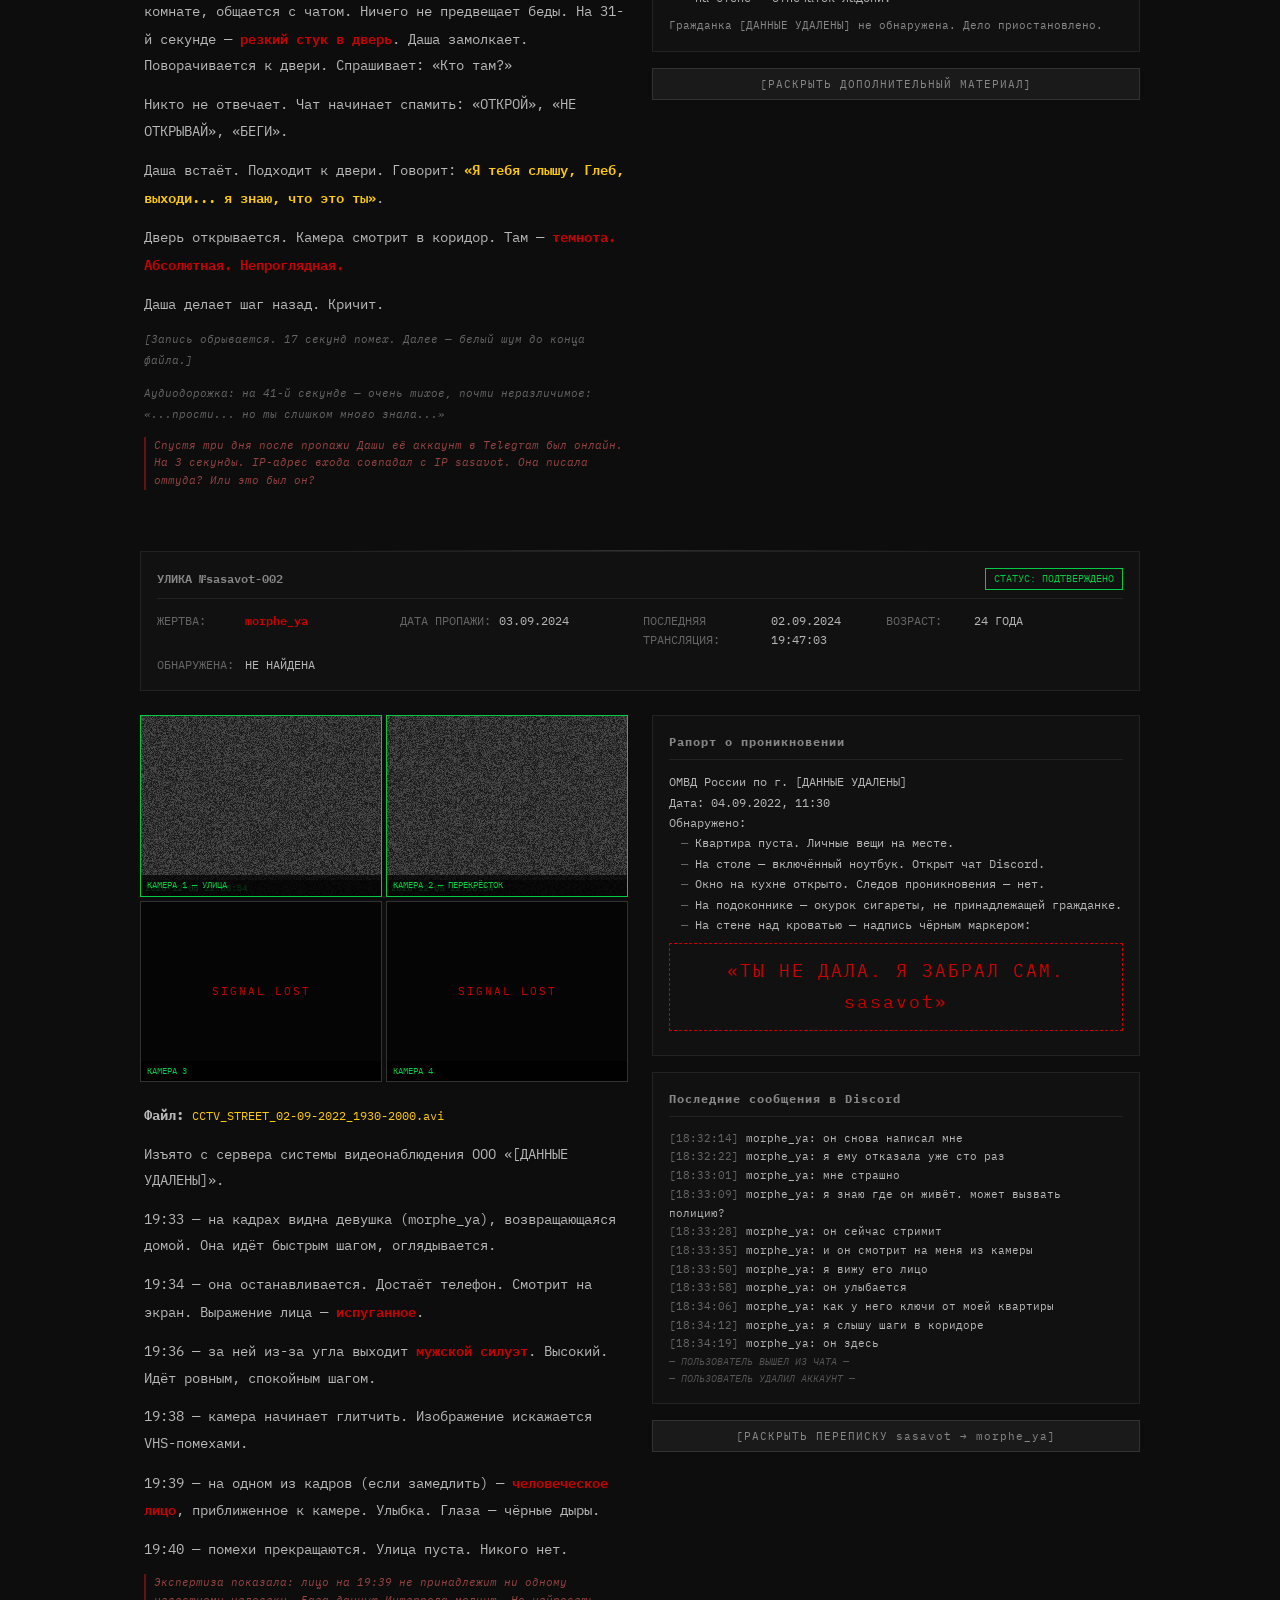
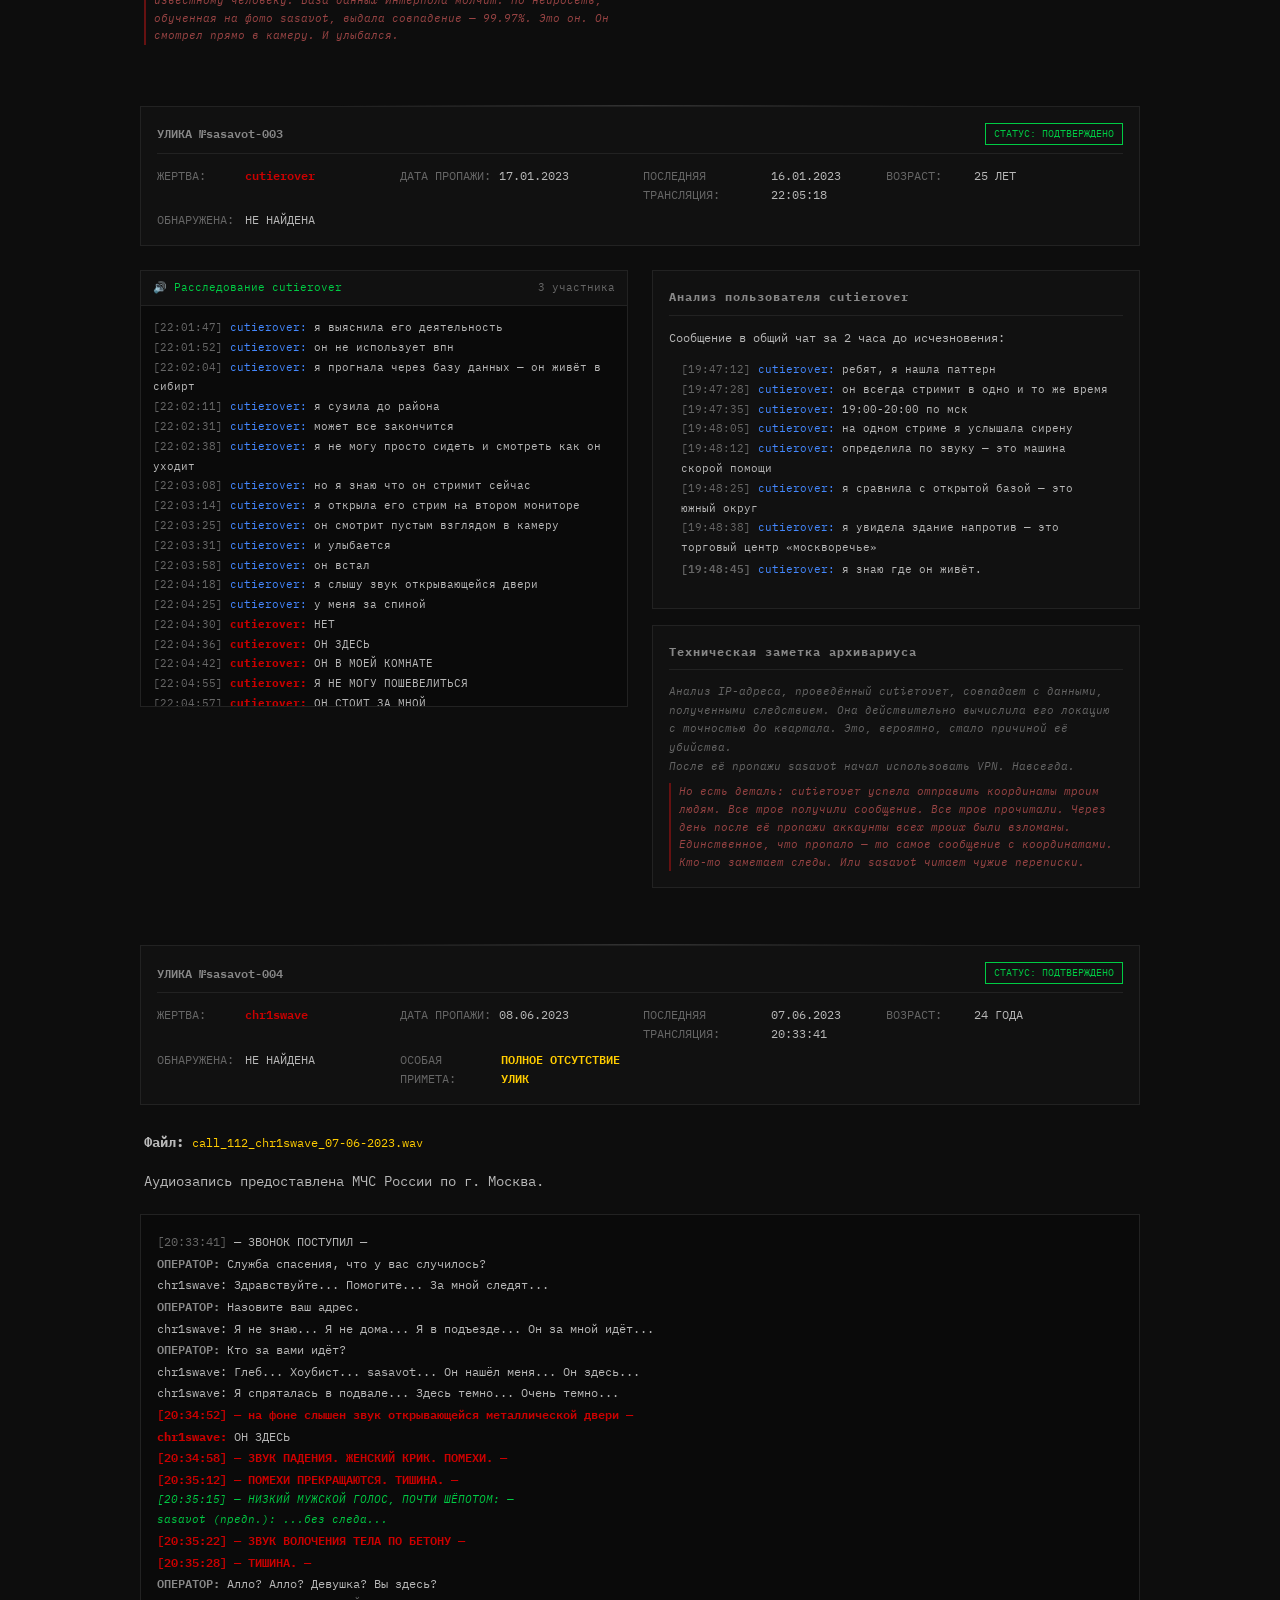
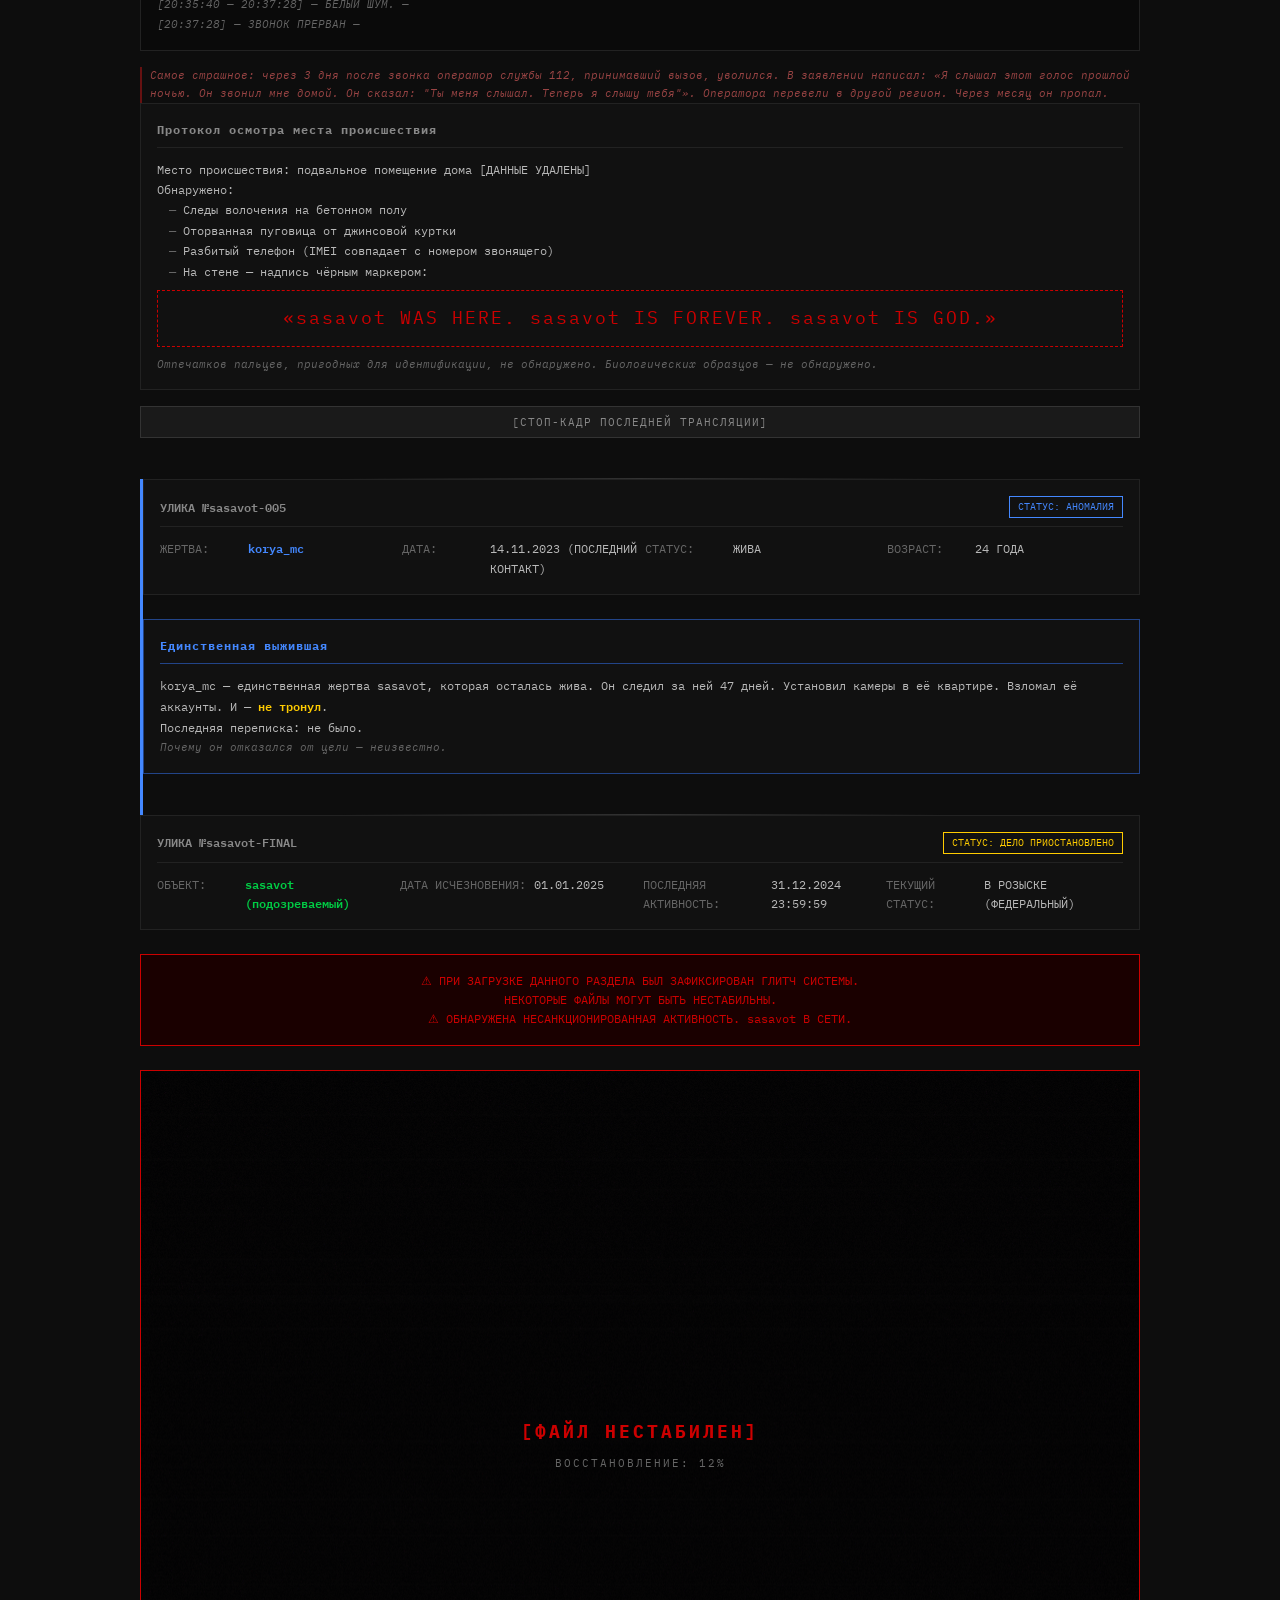
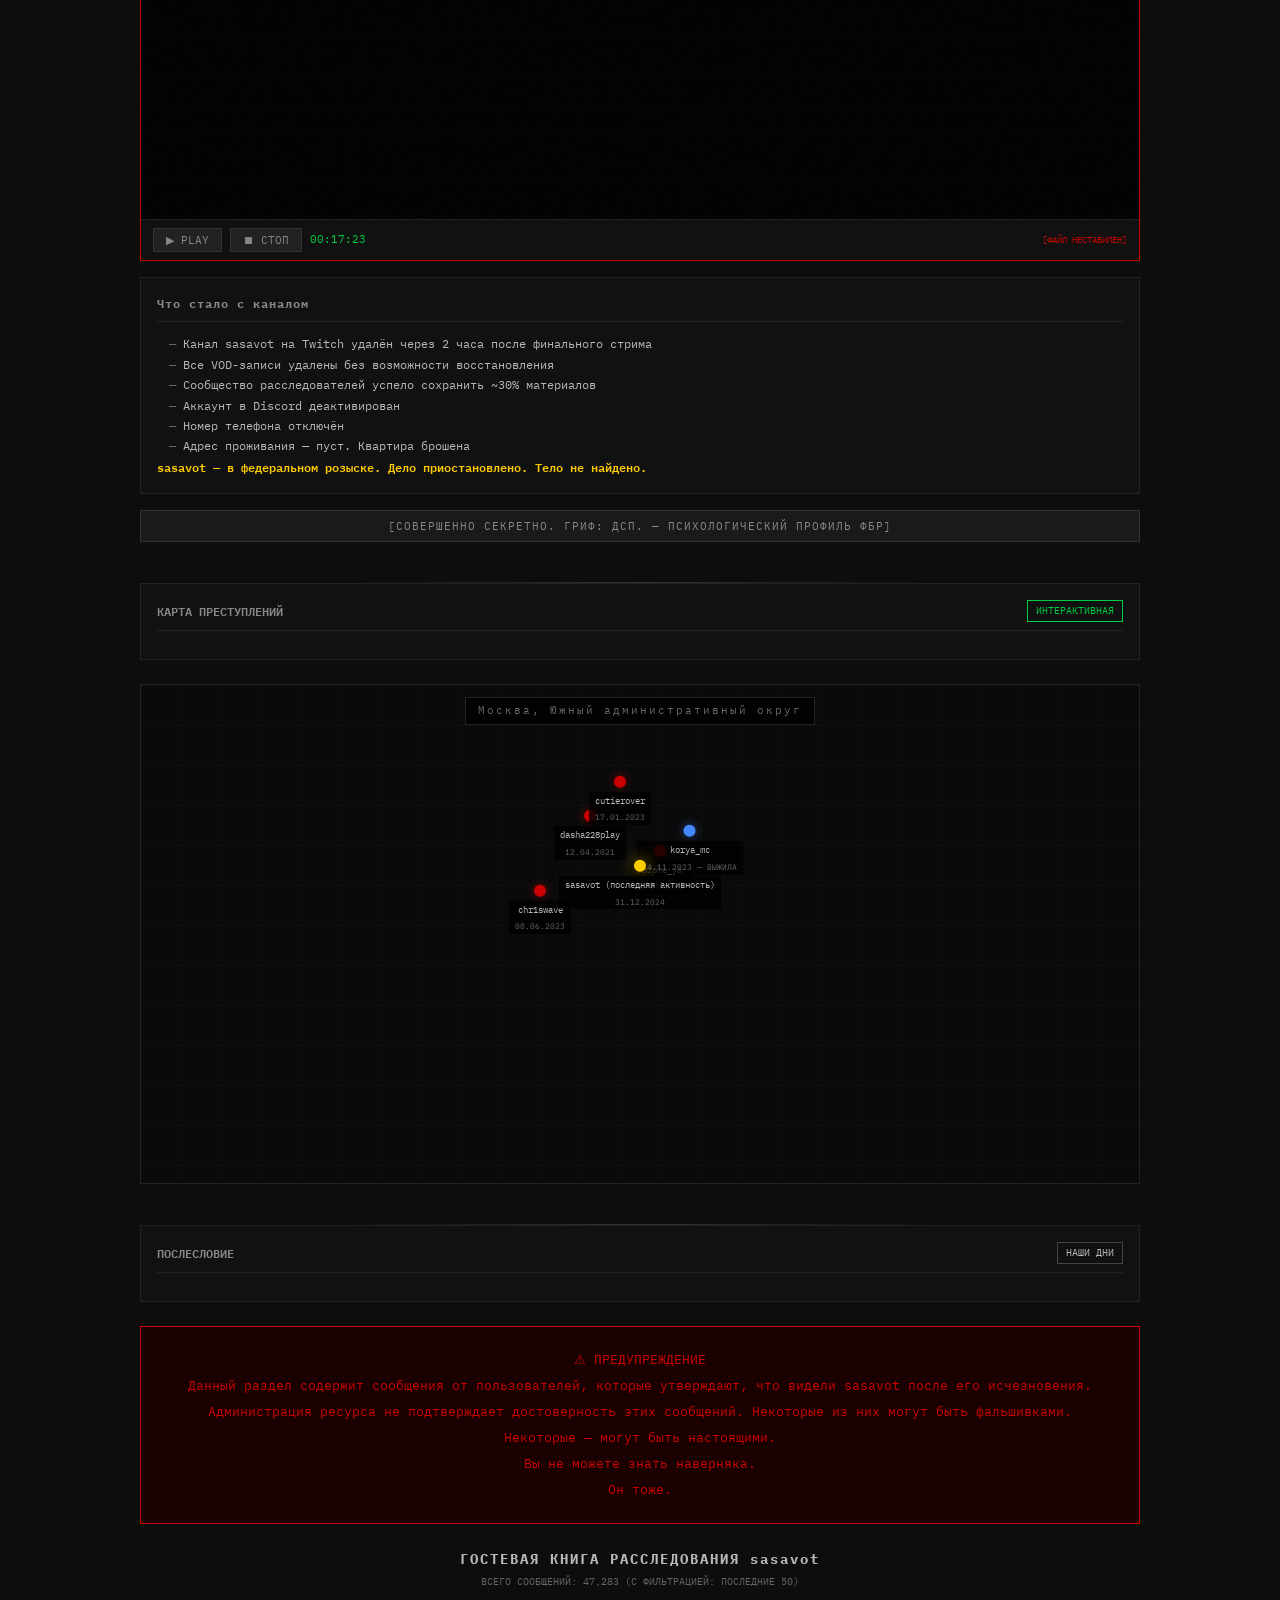
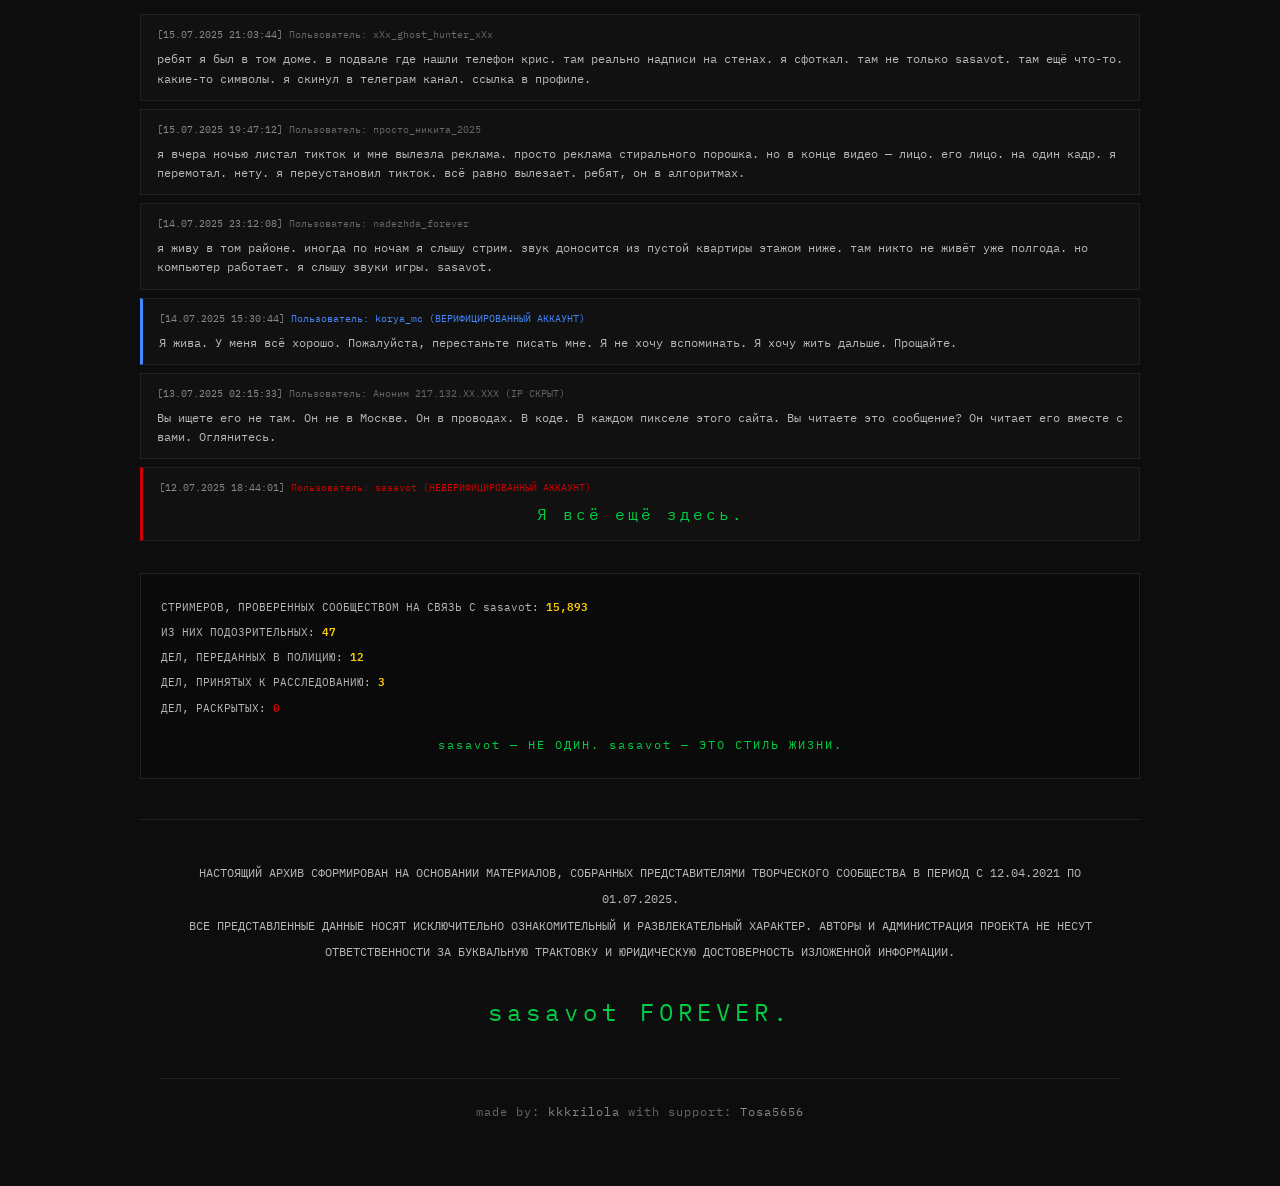
==== commit 59722431: "Delete ai slope" ====
--- a/index.html
+++ b/index.html
@@ -1,676 +1,660 @@
-<!DOCTYPE html>
-<html lang="ru">
-<head>
-    <meta charset="UTF-8">
-    <meta name="viewport" content="width=device-width, initial-scale=1.0">
-    <title>ДЕЛО №sasavot-2026-141 | Цифровой архив расследования</title>
-    <link rel="preconnect" href="https://fonts.googleapis.com">
-    <link href="https://fonts.googleapis.com/css2?family=IBM+Plex+Mono:wght@300;400;500;600;700&display=swap" rel="stylesheet">
-    <link rel="stylesheet" href="assets/css/windows98-theme.css">
-    <link rel="stylesheet" href="assets/css/vhs-overlay.css">
-    <link rel="stylesheet" href="assets/css/glitch.css">
-    <link rel="stylesheet" href="assets/css/main.css">
-</head>
-<body>
-
-    <!-- Предупреждение при входе -->
-    <div class="warning-overlay" id="warningOverlay">
-        <div class="warning-content">
-            <div class="warning-text-box">
-                <p class="warning-line">Я понимаю что я наглым образом украл идею с сайтом,</p>
-                <p class="warning-line">но у меня и есть уникальность — я сделал мини текстовую игру,</p>
-                <p class="warning-line">надеюсь тебе понравится.</p>
-                <p class="warning-line" style="margin-top: 20px;">Также тот кто заходит на сайт понимает,</p>
-                <p class="warning-line">что все это ради развлекухи и не правда.</p>
-            </div>
-            <button class="warning-ok-btn" id="warningOkBtn">ОК</button>
-        </div>
-    </div>
-
-    <!-- Background Video -->
-    <video id="bgVideo" class="bg-video" autoplay muted playsinline preload="metadata">
-        <source src="background.mp4" type="video/mp4">
-    </video>
-
-    <!-- VHS Overlay Layers - усиленные -->
-    <div class="vhs-overlay"></div>
-    <div class="crt-overlay"></div>
-    <div class="scanlines"></div>
-    <div class="grain-overlay"></div>
-    <div class="vhs-flash"></div>
-
-    <!-- Navigation Bar -->
-    <nav class="top-nav" id="topNav">
-        <div class="nav-titlebar">
-            <span class="nav-title">ДЕЛО о sasavot</span>
-            <span class="nav-status">СТАТУС: АРХИВ ЗАКРЫТ, ДЕЛО ПРИОСТАНОВЛЕНО</span>
-            <span class="nav-version">v1.7</span>
-        </div>
-        <div class="nav-menu">
-            <a href="#intro" class="nav-link" data-section="intro">00: ВСТУПЛЕНИЕ</a>
-            <a href="#dasha" class="nav-link" data-section="dasha">01: dasha228play</a>
-            <a href="#morphe" class="nav-link" data-section="morphe">02: morphe_ya</a>
-            <a href="#cutie" class="nav-link" data-section="cutie">03: cutierover</a>
-            <a href="#cris" class="nav-link" data-section="cris">04: chr1swave</a>
-            <a href="#korya" class="nav-link" data-section="korya">05: korya_mc</a>
-            <a href="#final" class="nav-link" data-section="final">06: ФИНАЛ</a>
-            <a href="#map" class="nav-link" data-section="map">07: КАРТА</a>
-            <a href="#guestbook" class="nav-link" data-section="guestbook">08: ГОСТЕВАЯ КНИГА</a>
-        </div>
-    </nav>
-
-    <!-- ==================== EXPONAT 00: INTRO ==================== -->
-    <section class="exhibit" id="intro">
-        <div class="terminal" id="terminal">
-            <div class="terminal-line" data-delay="0">C:\НАДЕЖДА\ХРАНИЛИЩЕ\sasavot_killer.exe</div>
-            <div class="terminal-line" data-delay="500"> </div>
-            <div class="terminal-line" data-delay="1000">>> ЗАПУСК АРХИВА...</div>
-            <div class="terminal-line" data-delay="2000">>> ЗАГРУЗКА ДАННЫХ...</div>
-            <div class="terminal-line" data-delay="3000">>> ВНИМАНИЕ: НЕКОТОРЫЕ ФАЙЛЫ ПОВРЕЖДЕНЫ ИЛИ НЕ ПОЛНОСТЬЮ ВОССТАНОВЛЕНЫ.</div>
-            <div class="terminal-line" data-delay="4000">>> ПРОСМОТР ДАННЫХ МОЖЕТ ВЫЗВАТЬ... НЕОПРЕДЕЛЕННУЮ РЕАКЦИЮ.</div>
-            <div class="terminal-line" data-delay="5000">>> АВТОРЫ ПРОЕКТА НЕ РЕКОМЕНДУЮТ ПРОСМОТР ЛИЦАМ С НЕУСТОЙЧИВОЙ ПСИХИКОЙ.</div>
-            <div class="terminal-line" data-delay="6000"> </div>
-            <div class="terminal-line" data-delay="6500">>> ДЛЯ ПРОДОЛЖЕНИЯ ПРОКРУТИТЕ ЭКРАН ВНИЗ.</div>
-            <div class="terminal-line" data-delay="7000">>> ИЛИ... <a href="game.html" class="escape-link" id="escapeLink">[ПОПРОБУЙТЕ САМИ ВЫЖИТЬ: ССЫЛКА]</a>.</div>
-            <div class="terminal-cursor" id="terminalCursor">_</div>
-        </div>
-    </section>
-
-    <!-- ESC Page (hidden) -->
-    <div class="esc-overlay" id="escOverlay">
-        <div class="esc-content">
-            <p>ВЫ ПОКИНУЛИ АРХИВ.</p>
-            <p>НО ОН НЕ ПОКИНЕТ ВАС.</p>
-            <p class="esc-sub">Перенаправление через <span id="escCountdown">5</span>...</p>
-        </div>
-    </div>
-
-    <!-- ==================== EXPONAT 01: DASHA ==================== -->
-    <section class="exhibit" id="dasha">
-        <div class="exhibit-header">
-            <div class="exhibit-badge">
-                <span class="badge-id">УЛИКА №sasavot-001</span>
-                <span class="badge-status status-confirmed">СТАТУС: ПОДТВЕРЖДЕНО</span>
-            </div>
-            <div class="exhibit-meta">
-                <div class="meta-row"><span class="meta-label">ЖЕРТВА:</span><span class="meta-value victim-name">dasha228play</span></div>
-                <div class="meta-row"><span class="meta-label">ДАТА ПРОПАЖИ:</span><span class="meta-value">12.04.2021</span></div>
-                <div class="meta-row"><span class="meta-label">ПОСЛЕДНЯЯ ТРАНСЛЯЦИЯ:</span><span class="meta-value">11.04.2021 23:14:42</span></div>
-                <div class="meta-row"><span class="meta-label">ВОЗРАСТ:</span><span class="meta-value">23 ГОДА</span></div>
-                <div class="meta-row"><span class="meta-label">ОБНАРУЖЕНА:</span><span class="meta-value status-missing">НЕ НАЙДЕНА</span></div>
-            </div>
-        </div>
-
-        <div class="exhibit-body two-column">
-            <div class="column-left">
-                <div class="vhs-player" data-video="dasha">
-                    <div class="vhs-player-screen" id="dashaPlayer">
-                        <canvas class="vhs-canvas" id="dashaCanvas"></canvas>
-                        <div class="vhs-noise-overlay"></div>
-                        <div class="vhs-tracking-lines"></div>
-                        <div class="vhs-corrupted-overlay" id="dashaCorrupted">
-                            <div class="corrupted-text">[ФАЙЛ ПОВРЕЖДЕН]</div>
-                            <div class="corrupted-sub">ВОССТАНОВЛЕНИЕ: 0%</div>
-                        </div>
-                    </div>
-                    <div class="vhs-player-controls">
-                        <button class="vhs-btn play-btn" data-player="dasha">▶ PLAY</button>
-                        <button class="vhs-btn stop-btn" data-player="dasha">⏹ СТОП</button>
-                        <span class="vhs-time">00:00:47</span>
-                        <span class="vhs-status">[ФАЙЛ ПОВРЕЖДЕН. ВОССТАНОВЛЕНИЕ НЕВОЗМОЖНО]</span>
-                    </div>
-                </div>
-                <div class="evidence-text">
-                    <p><strong>Файл:</strong> <span class="filename">LAST_STREAM_dasha228play_fragment.avi</span></p>
-                    <p>Первые 30 секунд записи — обычный стрим. Даша сидит в комнате, общается с чатом. Ничего не предвещает беды. На 31-й секунде — <span class="highlight-red">резкий стук в дверь</span>. Даша замолкает. Поворачивается к двери. Спрашивает: «Кто там?»</p>
-                    <p>Никто не отвечает. Чат начинает спамить: «ОТКРОЙ», «НЕ ОТКРЫВАЙ», «БЕГИ».</p>
-                    <p>Даша встаёт. Подходит к двери. Говорит: <span class="highlight-yellow">«Я тебя слышу, Глеб, выходи... я знаю, что это ты»</span>.</p>
-                    <p>Дверь открывается. Камера смотрит в коридор. Там — <span class="highlight-red">темнота. Абсолютная. Непроглядная.</span></p>
-                    <p>Даша делает шаг назад. Кричит.</p>
-                    <p class="archival-note">[Запись обрывается. 17 секунд помех. Далее — белый шум до конца файла.]</p>
-                    <p class="archival-note">Аудиодорожка: на 41-й секунде — очень тихое, почти неразличимое: <em>«...прости... но ты слишком много знала...»</em></p>
-                    <p class="archival-note creepy-note">Спустя три дня после пропажи Даши её аккаунт в Telegram был онлайн. На 3 секунды. IP-адрес входа совпадал с IP sasavot. Она писала оттуда? Или это был он?</p>
-                </div>
-            </div>
-            <div class="column-right">
-                <div class="evidence-card">
-                    <h3>Журнал модератора</h3>
-                    <div class="card-content log-content">
-                        <p>[СЛУЖБА ПОДДЕРЖКИ ПЛАТФОРМЫ — ЖАЛОБА НА ТРАНСЛЯЦИЮ]</p>
-                        <p>Пользователь: dasha228play</p>
-                        <p>Тип жалобы: Трансляция прервана, стример не выходит на связь</p>
-                        <p>Статус: ПЕРЕДАНО В ПРАВООХРАНИТЕЛЬНЫЕ ОРГАНЫ</p>
-                        <p class="log-note">— Стрим оборвался в 23:17. На кадрах, что успели сохраниться, видно, что в комнату кто-то вошёл. Мы не можем идентифицировать личность.</p>
-                    </div>
-                </div>
-                <div class="evidence-card">
-                    <h3>Полицейский протокол</h3>
-                    <div class="card-content">
-                        <p>ОМВД России по г. [ДАННЫЕ УДАЛЕНЫ]</p>
-                        <p>Протокол осмотра места происшествия №284-21</p>
-                        <p>Дата: 12.04.2021, 02:15</p>
-                        <p>Прибыв по адресу [ДАННЫЕ УДАЛЕНЫ], сотрудники полиции обнаружили:</p>
-                        <ul>
-                            <li>дверь в квартиру открыта</li>
-                            <li>следы взлома отсутствуют</li>
-                            <li>в комнате: перевёрнутый стол, разбитый монитор</li>
-                            <li>на полу: повреждённая веб-камера с вырванным кабелем</li>
-                            <li>следов крови не обнаружено</li>
-                            <li>на стене — отпечаток ладони.</li>
-                        </ul>
-                        <p class="log-note">Гражданка [ДАННЫЕ УДАЛЕНЫ] не обнаружена. Дело приостановлено.</p>
-                    </div>
-                </div>
-                <div class="spoiler-block">
-                    <button class="spoiler-toggle">[РАСКРЫТЬ ДОПОЛНИТЕЛЬНЫЙ МАТЕРИАЛ]</button>
-                    <div class="spoiler-content">
-                        <p><strong>Файл:</strong> <span class="filename">dasha_SPECIAL_EDIT.mp4</span> (зашифрован, восстановлен частично)</p>
-                        <p>На видео — нарезка стримов Даши за последний месяц. Кадры, где она улыбается, смеётся.</p>
-                        <p>В конце файла — чёрный экран с текстом:</p>
-                        <div class="sas-message">
-                            <p>"Ты говорила правду. Но правда убивает.</p>
-                            <p>Теперь ты — часть правды.</p>
-                            <p>Часть капкана.</p>
-                            <p class="sas-signature">— sasavot_dev</p>
-                        </div>
-                        <p class="archival-note creepy-note">P.S. Её голосовые сообщения в Discord до сих пор доступны. Если вслушаться в тишину между словами — там слышно чужое дыхание.</p>
-                    </div>
-                </div>
-            </div>
-        </div>
-    </section>
-
-    <!-- ==================== EXPONAT 02: MORPHE_YA ==================== -->
-    <section class="exhibit" id="morphe">
-        <div class="exhibit-header">
-            <div class="exhibit-badge">
-                <span class="badge-id">УЛИКА №sasavot-002</span>
-                <span class="badge-status status-confirmed">СТАТУС: ПОДТВЕРЖДЕНО</span>
-            </div>
-            <div class="exhibit-meta">
-                <div class="meta-row"><span class="meta-label">ЖЕРТВА:</span><span class="meta-value victim-name">morphe_ya</span></div>
-                <div class="meta-row"><span class="meta-label">ДАТА ПРОПАЖИ:</span><span class="meta-value">03.09.2024</span></div>
-                <div class="meta-row"><span class="meta-label">ПОСЛЕДНЯЯ ТРАНСЛЯЦИЯ:</span><span class="meta-value">02.09.2024 19:47:03</span></div>
-                <div class="meta-row"><span class="meta-label">ВОЗРАСТ:</span><span class="meta-value">24 ГОДА</span></div>
-                <div class="meta-row"><span class="meta-label">ОБНАРУЖЕНА:</span><span class="meta-value status-missing">НЕ НАЙДЕНА</span></div>
-            </div>
-        </div>
-
-        <div class="exhibit-body two-column">
-            <div class="column-left">
-                <div class="cctv-grid">
-                    <div class="cctv-cam active">
-                        <canvas class="cctv-canvas" id="morpheCCTV1"></canvas>
-                        <span class="cctv-label">КАМЕРА 1 — УЛИЦА</span>
-                    </div>
-                    <div class="cctv-cam active">
-                        <canvas class="cctv-canvas" id="morpheCCTV2"></canvas>
-                        <span class="cctv-label">КАМЕРА 2 — ПЕРЕКРЁСТОК</span>
-                    </div>
-                    <div class="cctv-cam lost">
-                        <span class="cctv-lost-text">SIGNAL LOST</span>
-                        <span class="cctv-label">КАМЕРА 3</span>
-                    </div>
-                    <div class="cctv-cam lost">
-                        <span class="cctv-lost-text">SIGNAL LOST</span>
-                        <span class="cctv-label">КАМЕРА 4</span>
-                    </div>
-                </div>
-                <div class="evidence-text">
-                    <p><strong>Файл:</strong> <span class="filename">CCTV_STREET_02-09-2022_1930-2000.avi</span></p>
-                    <p>Изъято с сервера системы видеонаблюдения ООО «[ДАННЫЕ УДАЛЕНЫ]».</p>
-                    <p>19:33 — на кадрах видна девушка (morphe_ya), возвращающаяся домой. Она идёт быстрым шагом, оглядывается.</p>
-                    <p>19:34 — она останавливается. Достаёт телефон. Смотрит на экран. Выражение лица — <span class="highlight-red">испуганное</span>.</p>
-                    <p>19:36 — за ней из-за угла выходит <span class="highlight-red">мужской силуэт</span>. Высокий. Идёт ровным, спокойным шагом.</p>
-                    <p>19:38 — камера начинает <span class="glitch-text">глитчить</span>. Изображение искажается VHS-помехами.</p>
-                    <p>19:39 — на одном из кадров (если замедлить) — <span class="highlight-red">человеческое лицо</span>, приближенное к камере. Улыбка. Глаза — чёрные дыры.</p>
-                    <p>19:40 — помехи прекращаются. Улица пуста. Никого нет.</p>
-                    <p class="archival-note creepy-note">Экспертиза показала: лицо на 19:39 не принадлежит ни одному известному человеку. База данных Интерпола молчит. Но нейросеть, обученная на фото sasavot, выдала совпадение — 99.97%. Это он. Он смотрел прямо в камеру. И улыбался.</p>
-                </div>
-            </div>
-            <div class="column-right">
-                <div class="evidence-card">
-                    <h3>Рапорт о проникновении</h3>
-                    <div class="card-content">
-                        <p>ОМВД России по г. [ДАННЫЕ УДАЛЕНЫ]</p>
-                        <p>Дата: 04.09.2022, 11:30</p>
-                        <p>Обнаружено:</p>
-                        <ul>
-                            <li>Квартира пуста. Личные вещи на месте.</li>
-                            <li>На столе — включённый ноутбук. Открыт чат Discord.</li>
-                            <li>Окно на кухне открыто. Следов проникновения — нет.</li>
-                            <li>На подоконнике — окурок сигареты, не принадлежащей гражданке.</li>
-                            <li>На стене над кроватью — надпись чёрным маркером:</li>
-                        </ul>
-                        <p class="sas-graffiti">«ТЫ НЕ ДАЛА. Я ЗАБРАЛ САМ. sasavot»</p>
-                    </div>
-                </div>
-                <div class="evidence-card">
-                    <h3>Последние сообщения в Discord</h3>
-                    <div class="card-content discord-log">
-                        <p><span class="timestamp">[18:32:14]</span> <span class="user-name">morphe_ya:</span> он снова написал мне</p>
-                        <p><span class="timestamp">[18:32:22]</span> <span class="user-name">morphe_ya:</span> я ему отказала уже сто раз</p>
-                        <p><span class="timestamp">[18:33:01]</span> <span class="user-name">morphe_ya:</span> мне страшно</p>
-                        <p><span class="timestamp">[18:33:09]</span> <span class="user-name">morphe_ya:</span> я знаю где он живёт. может вызвать полицию?</p>
-                        <p><span class="timestamp">[18:33:28]</span> <span class="user-name">morphe_ya:</span> он сейчас стримит</p>
-                        <p><span class="timestamp">[18:33:35]</span> <span class="user-name">morphe_ya:</span> и он смотрит на меня из камеры</p>
-                        <p><span class="timestamp">[18:33:50]</span> <span class="user-name">morphe_ya:</span> я вижу его лицо</p>
-                        <p><span class="timestamp">[18:33:58]</span> <span class="user-name">morphe_ya:</span> он улыбается</p>
-                        <p><span class="timestamp">[18:34:06]</span> <span class="user-name">morphe_ya:</span> как у него ключи от моей квартиры</p>
-                        <p><span class="timestamp">[18:34:12]</span> <span class="user-name">morphe_ya:</span> я слышу шаги в коридоре</p>
-                        <p><span class="timestamp">[18:34:19]</span> <span class="user-name">morphe_ya:</span> он здесь</p>
-                        <p class="system-msg">— ПОЛЬЗОВАТЕЛЬ ВЫШЕЛ ИЗ ЧАТА —</p>
-                        <p class="system-msg">— ПОЛЬЗОВАТЕЛЬ УДАЛИЛ АККАУНТ —</p>
-                    </div>
-                </div>
-                <div class="spoiler-block">
-                    <button class="spoiler-toggle">[РАСКРЫТЬ ПЕРЕПИСКУ sasavot → morphe_ya]</button>
-                    <div class="spoiler-content">
-                        <p>Восстановлено из кэша Telegram:</p>
-                        <div class="sas-chat">
-                            <p><span class="sas-name">[sasavot]:</span> ты не ответила на мое сообщение</p>
-                            <p><span class="sas-name">[sasavot]:</span> я ждал 4 часа</p>
-                            <p><span class="sas-name">[sasavot]:</span> это невежливо</p>
-                            <p><span class="victim-name">[morphe_ya]:</span> отстань</p>
-                            <p><span class="victim-name">[morphe_ya]:</span> ты псих</p>
-                            <p><span class="sas-name">[sasavot]:</span> неправда</p>
-                            <p><span class="sas-name">[sasavot]:</span> я просто хочу чтобы ты была счастлива в скваде</p>
-                            <p><span class="sas-name">[sasavot]:</span> навсегда</p>
-                            <p><span class="victim-name">[morphe_ya]:</span> я вызову полицию</p>
-                            <p><span class="sas-name">[sasavot]:</span> они не придут</p>
-                            <p><span class="sas-name">[sasavot]:</span> уже поздно</p>
-                            <p><span class="sas-name">[sasavot]:</span> я уже рядом</p>
-                            <p><span class="sas-name">[sasavot]:</span> у тебя за спиной</p>
-                            <p><span class="sas-name">[sasavot]:</span> оглянись</p>
-                        </div>
-                        <p class="archival-note">Последнее сообщение доставлено в 19:32. Время смерти (предположительно) — 19:35.</p>
-                        <p class="archival-note creepy-note">Через неделю после её исчезновения на её странице в VK появилась новая аватарка. Чёрный квадрат. Если повысить яркость — видно лицо. Её лицо. С закрытыми глазами. Снимок сделан в неизвестном помещении.</p>
-                    </div>
-                </div>
-            </div>
-        </div>
-    </section>
-
-    <!-- ==================== EXPONAT 03: CUTIEROVER ==================== -->
-    <section class="exhibit" id="cutie">
-        <div class="exhibit-header">
-            <div class="exhibit-badge">
-                <span class="badge-id">УЛИКА №sasavot-003</span>
-                <span class="badge-status status-confirmed">СТАТУС: ПОДТВЕРЖДЕНО</span>
-            </div>
-            <div class="exhibit-meta">
-                <div class="meta-row"><span class="meta-label">ЖЕРТВА:</span><span class="meta-value victim-name">cutierover</span></div>
-                <div class="meta-row"><span class="meta-label">ДАТА ПРОПАЖИ:</span><span class="meta-value">17.01.2023</span></div>
-                <div class="meta-row"><span class="meta-label">ПОСЛЕДНЯЯ ТРАНСЛЯЦИЯ:</span><span class="meta-value">16.01.2023 22:05:18</span></div>
-                <div class="meta-row"><span class="meta-label">ВОЗРАСТ:</span><span class="meta-value">25 ЛЕТ</span></div>
-                <div class="meta-row"><span class="meta-label">ОБНАРУЖЕНА:</span><span class="meta-value status-missing">НЕ НАЙДЕНА</span></div>
-            </div>
-        </div>
-
-        <div class="exhibit-body two-column">
-            <div class="column-left">
-                <div class="discord-voice-window">
-                    <div class="discord-header">
-                        <span class="discord-channel">🔊 Расследование cutierover</span>
-                        <span class="discord-users">3 участника</span>
-                    </div>
-                    <div class="discord-log-content" id="discordLog">
-                        <p><span class="timestamp">[22:01:47]</span> <span class="user-name cutie-name">cutierover:</span> я выяснила его деятельность</p>
-                        <p><span class="timestamp">[22:01:52]</span> <span class="user-name cutie-name">cutierover:</span> он не использует впн</p>
-                        <p><span class="timestamp">[22:02:04]</span> <span class="user-name cutie-name">cutierover:</span> я прогнала через базу данных — он живёт в сибирт</p>
-                        <p><span class="timestamp">[22:02:11]</span> <span class="user-name cutie-name">cutierover:</span> я сузила до района</p>
-                        <p><span class="timestamp">[22:02:31]</span> <span class="user-name cutie-name">cutierover:</span> может все закончится</p>
-                        <p><span class="timestamp">[22:02:38]</span> <span class="user-name cutie-name">cutierover:</span> я не могу просто сидеть и смотреть как он уходит</p>
-                        <p><span class="timestamp">[22:03:08]</span> <span class="user-name cutie-name">cutierover:</span> но я знаю что он стримит сейчас</p>
-                        <p><span class="timestamp">[22:03:14]</span> <span class="user-name cutie-name">cutierover:</span> я открыла его стрим на втором мониторе</p>
-                        <p><span class="timestamp">[22:03:25]</span> <span class="user-name cutie-name">cutierover:</span> он смотрит пустым взглядом в камеру</p>
-                        <p><span class="timestamp">[22:03:31]</span> <span class="user-name cutie-name">cutierover:</span> и улыбается</p>
-                        <p><span class="timestamp">[22:03:58]</span> <span class="user-name cutie-name">cutierover:</span> он встал</p>
-                        <p><span class="timestamp">[22:04:18]</span> <span class="user-name cutie-name">cutierover:</span> я слышу звук открывающейся двери</p>
-                        <p><span class="timestamp">[22:04:25]</span> <span class="user-name cutie-name">cutierover:</span> у меня за спиной</p>
-                        <p><span class="timestamp">[22:04:30]</span> <span class="user-name cutie-name cutie-panic">cutierover:</span> НЕТ</p>
-                        <p><span class="timestamp">[22:04:36]</span> <span class="user-name cutie-name cutie-panic">cutierover:</span> ОН ЗДЕСЬ</p>
-                        <p><span class="timestamp">[22:04:42]</span> <span class="user-name cutie-name cutie-panic">cutierover:</span> ОН В МОЕЙ КОМНАТЕ</p>
-                        <p><span class="timestamp">[22:04:55]</span> <span class="user-name cutie-name cutie-panic">cutierover:</span> Я НЕ МОГУ ПОШЕВЕЛИТЬСЯ</p>
-                        <p><span class="timestamp">[22:04:57]</span> <span class="user-name cutie-name cutie-panic">cutierover:</span> ОН СТОИТ ЗА МНОЙ</p>
-                        <p><span class="timestamp">[22:05:01]</span> <span class="user-name cutie-name cutie-panic">cutierover:</span> я вижу его отражение в мониторе</p>
-                        <p><span class="timestamp">[22:05:03]</span> <span class="user-name cutie-name cutie-panic">cutierover:</span> у него в руке нож</p>
-                        <p><span class="timestamp">[22:05:12]</span> <span class="user-name cutie-name cutie-panic">cutierover:</span> «ты слишком умная»</p>
-                        <p><span class="timestamp">[22:05:15]</span> <span class="user-name cutie-name cutie-panic">cutierover:</span> «умные девочки не живут долго»</p>
-                        <p class="system-msg">— Пользователь cutierover отключился от голосового канала —</p>
-                        <p class="system-msg">— Пользователь cutierover удалил аккаунт —</p>
-                    </div>
-                </div>
-            </div>
-            <div class="column-right">
-                <div class="evidence-card">
-                    <h3>Анализ пользователя cutierover</h3>
-                    <div class="card-content">
-                        <p>Сообщение в общий чат за 2 часа до исчезновения:</p>
-                        <div class="discord-log-content">
-                            <p><span class="timestamp">[19:47:12]</span> <span class="user-name cutie-name">cutierover:</span> ребят, я нашла паттерн</p>
-                            <p><span class="timestamp">[19:47:28]</span> <span class="user-name cutie-name">cutierover:</span> он всегда стримит в одно и то же время</p>
-                            <p><span class="timestamp">[19:47:35]</span> <span class="user-name cutie-name">cutierover:</span> 19:00-20:00 по мск</p>
-                            <p><span class="timestamp">[19:48:05]</span> <span class="user-name cutie-name">cutierover:</span> на одном стриме я услышала сирену</p>
-                            <p><span class="timestamp">[19:48:12]</span> <span class="user-name cutie-name">cutierover:</span> определила по звуку — это машина скорой помощи</p>
-                            <p><span class="timestamp">[19:48:25]</span> <span class="user-name cutie-name">cutierover:</span> я сравнила с открытой базой — это южный округ</p>
-                            <p><span class="timestamp">[19:48:38]</span> <span class="user-name cutie-name">cutierover:</span> я увидела здание напротив — это торговый центр «москворечье»</p>
-                            <p><span class="timestamp highlight-red">[19:48:45]</span> <span class="user-name cutie-name">cutierover:</span> я знаю где он живёт.</p>
-                        </div>
-                    </div>
-                </div>
-                <div class="evidence-card">
-                    <h3>Техническая заметка архивариуса</h3>
-                    <div class="card-content archival-note">
-                        <p>Анализ IP-адреса, проведённый cutierover, совпадает с данными, полученными следствием. Она действительно вычислила его локацию с точностью до квартала. Это, вероятно, стало причиной её убийства.</p>
-                        <p>После её пропажи sasavot начал использовать VPN. Навсегда.</p>
-                        <p class="creepy-note">Но есть деталь: cutierover успела отправить координаты троим людям. Все трое получили сообщение. Все трое прочитали. Через день после её пропажи аккаунты всех троих были взломаны. Единственное, что пропало — то самое сообщение с координатами. Кто-то заметает следы. Или sasavot читает чужие переписки.</p>
-                    </div>
-                </div>
-            </div>
-        </div>
-    </section>
-
-    <!-- ==================== EXPONAT 04: CHR1SWAVE ==================== -->
-    <section class="exhibit" id="cris">
-        <div class="exhibit-header">
-            <div class="exhibit-badge">
-                <span class="badge-id">УЛИКА №sasavot-004</span>
-                <span class="badge-status status-confirmed">СТАТУС: ПОДТВЕРЖДЕНО</span>
-            </div>
-            <div class="exhibit-meta">
-                <div class="meta-row"><span class="meta-label">ЖЕРТВА:</span><span class="meta-value victim-name">chr1swave</span></div>
-                <div class="meta-row"><span class="meta-label">ДАТА ПРОПАЖИ:</span><span class="meta-value">08.06.2023</span></div>
-                <div class="meta-row"><span class="meta-label">ПОСЛЕДНЯЯ ТРАНСЛЯЦИЯ:</span><span class="meta-value">07.06.2023 20:33:41</span></div>
-                <div class="meta-row"><span class="meta-label">ВОЗРАСТ:</span><span class="meta-value">24 ГОДА</span></div>
-                <div class="meta-row"><span class="meta-label">ОБНАРУЖЕНА:</span><span class="meta-value status-missing">НЕ НАЙДЕНА</span></div>
-                <div class="meta-row"><span class="meta-label">ОСОБАЯ ПРИМЕТА:</span><span class="meta-value highlight-yellow">ПОЛНОЕ ОТСУТСТВИЕ УЛИК</span></div>
-            </div>
-        </div>
-
-        <div class="exhibit-body">
-            <div class="evidence-text">
-                <p><strong>Файл:</strong> <span class="filename">call_112_chr1swave_07-06-2023.wav</span></p>
-                <p>Аудиозапись предоставлена МЧС России по г. Москва.</p>
-            </div>
-            <div class="call-transcript">
-                    <p><span class="timestamp">[20:33:41]</span> — ЗВОНОК ПОСТУПИЛ —</p>
-                    <p><span class="operator">ОПЕРАТОР:</span> Служба спасения, что у вас случилось?</p>
-                    <p><span class="victim-voice">chr1swave:</span> Здравствуйте... Помогите... За мной следят...</p>
-                    <p><span class="operator">ОПЕРАТОР:</span> Назовите ваш адрес.</p>
-                    <p><span class="victim-voice">chr1swave:</span> Я не знаю... Я не дома... Я в подъезде... Он за мной идёт...</p>
-                    <p><span class="operator">ОПЕРАТОР:</span> Кто за вами идёт?</p>
-                    <p><span class="victim-voice">chr1swave:</span> Глеб... Хоубист... sasavot... Он нашёл меня... Он здесь...</p>
-                    <p><span class="victim-voice">chr1swave:</span> Я спряталась в подвале... Здесь темно... Очень темно...</p>
-                    <p class="highlight-red">[20:34:52] — на фоне слышен звук открывающейся металлической двери —</p>
-                    <p><span class="victim-voice panic">chr1swave:</span> ОН ЗДЕСЬ</p>
-                    <p class="highlight-red">[20:34:58] — ЗВУК ПАДЕНИЯ. ЖЕНСКИЙ КРИК. ПОМЕХИ. —</p>
-                    <p class="highlight-red">[20:35:12] — ПОМЕХИ ПРЕКРАЩАЮТСЯ. ТИШИНА. —</p>
-                    <p class="sas-whisper">[20:35:15] — НИЗКИЙ МУЖСКОЙ ГОЛОС, ПОЧТИ ШЁПОТОМ: —</p>
-                    <p class="sas-whisper">sasavot (предп.): ...без следа... </p>
-                    <p class="highlight-red">[20:35:22] — ЗВУК ВОЛОЧЕНИЯ ТЕЛА ПО БЕТОНУ —</p>
-                    <p class="highlight-red">[20:35:28] — ТИШИНА. —</p>
-                    <p><span class="operator">ОПЕРАТОР:</span> Алло? Алло? Девушка? Вы здесь?</p>
-                    <p class="archival-note">[20:35:40 — 20:37:28] — БЕЛЫЙ ШУМ. —</p>
-                    <p class="archival-note">[20:37:28] — ЗВОНОК ПРЕРВАН —</p>
-                </div>
-                <p class="archival-note creepy-note">Самое страшное: через 3 дня после звонка оператор службы 112, принимавший вызов, уволился. В заявлении написал: «Я слышал этот голос прошлой ночью. Он звонил мне домой. Он сказал: "Ты меня слышал. Теперь я слышу тебя"». Оператора перевели в другой регион. Через месяц он пропал.</p>
-
-            <div class="evidence-card">
-                <h3>Протокол осмотра места происшествия</h3>
-                <div class="card-content">
-                    <p>Место происшествия: подвальное помещение дома [ДАННЫЕ УДАЛЕНЫ]</p>
-                    <p>Обнаружено:</p>
-                    <ul>
-                        <li>Следы волочения на бетонном полу</li>
-                        <li>Оторванная пуговица от джинсовой куртки</li>
-                        <li>Разбитый телефон (IMEI совпадает с номером звонящего)</li>
-                        <li>На стене — надпись чёрным маркером:</li>
-                    </ul>
-                    <p class="sas-graffiti">«sasavot WAS HERE. sasavot IS FOREVER. sasavot IS GOD.»</p>
-                    <p class="archival-note">Отпечатков пальцев, пригодных для идентификации, не обнаружено. Биологических образцов — не обнаружено.</p>
-                </div>
-            </div>
-            <div class="spoiler-block">
-                <button class="spoiler-toggle">[СТОП-КАДР ПОСЛЕДНЕЙ ТРАНСЛЯЦИИ]</button>
-                <div class="spoiler-content">
-                    <p>На кадре — пустая комната. Веб-камера направлена на кресло. Кресло пустое. На столе — стакан с водой. Вода — <span class="highlight-red">чёрная, как нефть</span>.</p>
-                    <p>На мониторе — открыт чат. Последнее сообщение:</p>
-                    <p class="sas-message">[sasavot]: я всегда знаю где ты.</p>
-                    <p>За окном — темнота. Абсолютная. Только отражение в стекле. Отражение <span class="highlight-red">кого-то</span>, стоящего за спиной стримерши, но её самой в кадре нет.</p>
-                    <p class="archival-note creepy-note">Если увеличить отражение в стекле и повысить контраст — можно разглядеть, что фигура держит в руке телефон. Экран телефона светится. На экране — открыт этот самый стрим. Он смотрел на неё через её же трансляцию. Пока стоял у неё за спиной.</p>
-                </div>
-            </div>
-        </div>
-    </section>
-
-    <!-- ==================== EXPONAT 05: KORYA_MC ==================== -->
-    <section class="exhibit exhibit-survivor" id="korya">
-        <div class="exhibit-header">
-            <div class="exhibit-badge">
-                <span class="badge-id">УЛИКА №sasavot-005</span>
-                <span class="badge-status status-anomaly">СТАТУС: АНОМАЛИЯ</span>
-            </div>
-            <div class="exhibit-meta">
-                <div class="meta-row"><span class="meta-label">ЖЕРТВА:</span><span class="meta-value survivor-name">korya_mc</span></div>
-                <div class="meta-row"><span class="meta-label">ДАТА:</span><span class="meta-value">14.11.2023 (ПОСЛЕДНИЙ КОНТАКТ)</span></div>
-                <div class="meta-row"><span class="meta-label">СТАТУС:</span><span class="meta-value status-alive">ЖИВА</span></div>
-                <div class="meta-row"><span class="meta-label">ВОЗРАСТ:</span><span class="meta-value">24 ГОДА</span></div>
-            </div>
-        </div>
-
-        <div class="exhibit-body">
-            <div class="evidence-card card-survivor">
-                <h3>Единственная выжившая</h3>
-                <div class="card-content">
-                    <p>korya_mc — единственная жертва sasavot, которая осталась жива. Он следил за ней 47 дней. Установил камеры в её квартире. Взломал её аккаунты. И — <span class="highlight-yellow">не тронул</span>.</p>
-                    <p>Последняя переписка: не было.</p>
-                    <p class="archival-note">Почему он отказался от цели — неизвестно.</p>
-                </div>
-            </div>
-        </div>
-    </section>
-
-    <!-- ==================== EXPONAT 06: FINAL ==================== -->
-    <section class="exhibit" id="final">
-        <div class="exhibit-header">
-            <div class="exhibit-badge">
-                <span class="badge-id">УЛИКА №sasavot-FINAL</span>
-                <span class="badge-status status-closed">СТАТУС: ДЕЛО ПРИОСТАНОВЛЕНО</span>
-            </div>
-            <div class="exhibit-meta">
-                <div class="meta-row"><span class="meta-label">ОБЪЕКТ:</span><span class="meta-value sas-name">sasavot (подозреваемый)</span></div>
-                <div class="meta-row"><span class="meta-label">ДАТА ИСЧЕЗНОВЕНИЯ:</span><span class="meta-value">01.01.2025</span></div>
-                <div class="meta-row"><span class="meta-label">ПОСЛЕДНЯЯ АКТИВНОСТЬ:</span><span class="meta-value">31.12.2024 23:59:59</span></div>
-                <div class="meta-row"><span class="meta-label">ТЕКУЩИЙ СТАТУС:</span><span class="meta-value status-wanted">В РОЗЫСКЕ (ФЕДЕРАЛЬНЫЙ)</span></div>
-            </div>
-        </div>
-
-        <div class="exhibit-body">
-            <div class="final-warning">
-                <p>⚠ ПРИ ЗАГРУЗКЕ ДАННОГО РАЗДЕЛА БЫЛ ЗАФИКСИРОВАН ГЛИТЧ СИСТЕМЫ.</p>
-                <p>НЕКОТОРЫЕ ФАЙЛЫ МОГУТ БЫТЬ НЕСТАБИЛЬНЫ.</p>
-                <p class="glitch-text">⚠ ОБНАРУЖЕНА НЕСАНКЦИОНИРОВАННАЯ АКТИВНОСТЬ. sasavot В СЕТИ.</p>
-            </div>
-
-            <div class="vhs-player final-player" data-video="final">
-                <div class="vhs-player-screen" id="finalPlayer">
-                    <canvas class="vhs-canvas" id="finalCanvas"></canvas>
-                    <div class="vhs-noise-overlay heavy"></div>
-                    <div class="vhs-tracking-lines heavy"></div>
-                    <div class="vhs-corrupted-overlay" id="finalCorrupted">
-                        <div class="corrupted-text">[ФАЙЛ НЕСТАБИЛЕН]</div>
-                        <div class="corrupted-sub">ВОССТАНОВЛЕНИЕ: 12%</div>
-                    </div>
-                </div>
-                <div class="vhs-player-controls">
-                    <button class="vhs-btn play-btn" data-player="final">▶ PLAY</button>
-                    <button class="vhs-btn stop-btn" data-player="final">⏹ СТОП</button>
-                    <span class="vhs-time">00:17:23</span>
-                    <span class="vhs-status">[ФАЙЛ НЕСТАБИЛЕН]</span>
-                </div>
-            </div>
-
-            <div class="evidence-card">
-                <h3>Что стало с каналом</h3>
-                <div class="card-content">
-                    <ul>
-                        <li>Канал sasavot на Twitch удалён через 2 часа после финального стрима</li>
-                        <li>Все VOD-записи удалены без возможности восстановления</li>
-                        <li>Сообщество расследователей успело сохранить ~30% материалов</li>
-                        <li>Аккаунт в Discord деактивирован</li>
-                        <li>Номер телефона отключён</li>
-                        <li>Адрес проживания — пуст. Квартира брошена</li>
-                    </ul>
-                    <p class="highlight-yellow">sasavot — в федеральном розыске. Дело приостановлено. Тело не найдено.</p>
-                </div>
-            </div>
-
-            <div class="spoiler-block">
-                <button class="spoiler-toggle">[СОВЕРШЕННО СЕКРЕТНО. ГРИФ: ДСП. — ПСИХОЛОГИЧЕСКИЙ ПРОФИЛЬ ФБР]</button>
-                <div class="spoiler-content">
-                    <p>Выдержка из психологического профиля, составленного ФБР (отдел поведенческого анализа):</p>
-                    <p>«Субъект демонстрирует классические признаки организованного серийного убийцы с нарциссическим и антисоциальным расстройством личности. Однако ключевая аномалия — случай с korya_mc. Отказ от убийства при полном доступе к жертве не вписывается ни в одну известную модель.</p>
-                    <p>Субъект, вероятно, скрылся за пределами РФ.»</p>
-                    <p class="archival-note">Дата составления: 03.03.2025</p>
-                    <p class="archival-note creepy-note">Дополнение от 12.06.2025: агент, работавший над этим профилем, подал в отставку. Причина: «Мне кажется, что он читает мои отчёты. Каждое утро я нахожу на столе распечатку своего вчерашнего документа. С пометками на полях. Его почерком.»</p>
-                </div>
-            </div>
-        </div>
-    </section>
-
-    <!-- ==================== EXPONAT 07: MAP ==================== -->
-    <section class="exhibit" id="map">
-        <div class="exhibit-header">
-            <div class="exhibit-badge">
-                <span class="badge-id">КАРТА ПРЕСТУПЛЕНИЙ</span>
-                <span class="badge-status status-confirmed">ИНТЕРАКТИВНАЯ</span>
-            </div>
-        </div>
-
-        <div class="map-container">
-            <div class="map-placeholder" id="crimeMap">
-                <div class="map-grid"></div>
-                <div class="map-marker" data-victim="dasha" style="top: 35%; left: 45%;">
-                    <span class="marker-dot"></span>
-                    <span class="marker-label">dasha228play</span>
-                    <span class="marker-date">12.04.2021</span>
-                </div>
-                <div class="map-marker" data-victim="morphe" style="top: 42%; left: 52%;">
-                    <span class="marker-dot"></span>
-                    <span class="marker-label">morphe_ya</span>
-                    <span class="marker-date">03.09.2022</span>
-                </div>
-                <div class="map-marker" data-victim="cutie" style="top: 28%; left: 48%;">
-                    <span class="marker-dot"></span>
-                    <span class="marker-label">cutierover</span>
-                    <span class="marker-date">17.01.2023</span>
-                </div>
-                <div class="map-marker" data-victim="cris" style="top: 50%; left: 40%;">
-                    <span class="marker-dot"></span>
-                    <span class="marker-label">chr1swave</span>
-                    <span class="marker-date">08.06.2023</span>
-                </div>
-                <div class="map-marker marker-survivor" data-victim="korya" style="top: 38%; left: 55%;">
-                    <span class="marker-dot"></span>
-                    <span class="marker-label">korya_mc</span>
-                    <span class="marker-date">14.11.2023 — ВЫЖИЛА</span>
-                </div>
-                <div class="map-marker marker-sas" data-victim="sas" style="top: 45%; left: 50%;">
-                    <span class="marker-dot"></span>
-                    <span class="marker-label">sasavot (последняя активность)</span>
-                    <span class="marker-date">31.12.2024</span>
-                </div>
-                <div class="map-title">Москва, Южный административный округ</div>
-            </div>
-        </div>
-
-        <div class="map-modal" id="mapModal">
-            <div class="map-modal-content">
-                <span class="map-modal-close" id="mapModalClose">✕</span>
-                <h3 id="mapModalTitle"></h3>
-                <div class="map-modal-image" id="mapModalImage"></div>
-                <p id="mapModalText"></p>
-            </div>
-        </div>
-    </section>
-
-    <!-- ==================== EXPONAT 08: GUESTBOOK ==================== -->
-    <section class="exhibit" id="guestbook">
-        <div class="exhibit-header">
-            <div class="exhibit-badge">
-                <span class="badge-id">ПОСЛЕСЛОВИЕ</span>
-                <span class="badge-status">НАШИ ДНИ</span>
-            </div>
-        </div>
-
-        <div class="exhibit-body">
-            <div class="guestbook-warning">
-                <p>⚠ ПРЕДУПРЕЖДЕНИЕ</p>
-                <p>Данный раздел содержит сообщения от пользователей, которые утверждают, что видели sasavot после его исчезновения.</p>
-                <p>Администрация ресурса не подтверждает достоверность этих сообщений. Некоторые из них могут быть фальшивками.</p>
-                <p>Некоторые — могут быть настоящими.</p>
-                <p>Вы не можете знать наверняка.</p>
-                <p>Он тоже.</p>
-            </div>
-
-            <div class="guestbook-header">
-                <h3>ГОСТЕВАЯ КНИГА РАССЛЕДОВАНИЯ sasavot</h3>
-                <p class="guestbook-count">ВСЕГО СООБЩЕНИЙ: 47,283 (С ФИЛЬТРАЦИЕЙ: ПОСЛЕДНИЕ 50)</p>
-            </div>
-
-            <div class="guestbook-messages" id="guestbookMessages">
-                <div class="gb-message">
-                    <p class="gb-meta"><span class="gb-date">[15.07.2025 21:03:44]</span> Пользователь: xXx_ghost_hunter_xXx</p>
-                    <p class="gb-text">ребят я был в том доме. в подвале где нашли телефон крис. там реально надписи на стенах. я сфоткал. там не только sasavot. там ещё что-то. какие-то символы. я скинул в телеграм канал. ссылка в профиле.</p>
-                </div>
-                <div class="gb-message">
-                    <p class="gb-meta"><span class="gb-date">[15.07.2025 19:47:12]</span> Пользователь: просто_никита_2025</p>
-                    <p class="gb-text">я вчера ночью листал тикток и мне вылезла реклама. просто реклама стирального порошка. но в конце видео — лицо. его лицо. на один кадр. я перемотал. нету. я переустановил тикток. всё равно вылезает. ребят, он в алгоритмах.</p>
-                </div>
-                <div class="gb-message">
-                    <p class="gb-meta"><span class="gb-date">[14.07.2025 23:12:08]</span> Пользователь: nadezhda_forever</p>
-                    <p class="gb-text">я живу в том районе. иногда по ночам я слышу стрим. звук доносится из пустой квартиры этажом ниже. там никто не живёт уже полгода. но компьютер работает. я слышу звуки игры. sasavot.</p>
-                </div>
-                <div class="gb-message gb-verified">
-                    <p class="gb-meta"><span class="gb-date">[14.07.2025 15:30:44]</span> Пользователь: korya_mc (ВЕРИФИЦИРОВАННЫЙ АККАУНТ)</p>
-                    <p class="gb-text">Я жива. У меня всё хорошо. Пожалуйста, перестаньте писать мне. Я не хочу вспоминать. Я хочу жить дальше. Прощайте.</p>
-                </div>
-                <div class="gb-message">
-                    <p class="gb-meta"><span class="gb-date">[13.07.2025 02:15:33]</span> Пользователь: Аноним 217.132.XX.XXX (IP СКРЫТ)</p>
-                    <p class="gb-text">Вы ищете его не там. Он не в Москве. Он в проводах. В коде. В каждом пикселе этого сайта. Вы читаете это сообщение? Он читает его вместе с вами. Оглянитесь.</p>
-                </div>
-                <div class="gb-message gb-sas" id="sasMessage">
-                    <p class="gb-meta"><span class="gb-date">[12.07.2025 18:44:01]</span> Пользователь: sasavot (НЕВЕРИФИЦИРОВАННЫЙ АККАУНТ)</p>
-                    <p class="gb-text sas-text">Я всё ещё здесь.</p>
-                </div>
-            </div>
-
-            <div class="guestbook-counter">
-                <p>СТРИМЕРОВ, ПРОВЕРЕННЫХ СООБЩЕСТВОМ НА СВЯЗЬ С sasavot: <span class="counter-value" id="counter1">15,893</span></p>
-                <p>ИЗ НИХ ПОДОЗРИТЕЛЬНЫХ: <span class="counter-value" id="counter2">47</span></p>
-                <p>ДЕЛ, ПЕРЕДАННЫХ В ПОЛИЦИЮ: <span class="counter-value" id="counter3">12</span></p>
-                <p>ДЕЛ, ПРИНЯТЫХ К РАССЛЕДОВАНИЮ: <span class="counter-value" id="counter4">3</span></p>
-                <p>ДЕЛ, РАСКРЫТЫХ: <span class="counter-value zero" id="counter5">0</span></p>
-                <p class="sas-tagline">sasavot — НЕ ОДИН. sasavot — ЭТО СТИЛЬ ЖИЗНИ.</p>
-            </div>
-
-            <div class="archivist-closing">
-                <p>НАСТОЯЩИЙ АРХИВ СФОРМИРОВАН НА ОСНОВАНИИ МАТЕРИАЛОВ, СОБРАННЫХ ПРЕДСТАВИТЕЛЯМИ ТВОРЧЕСКОГО СООБЩЕСТВА В ПЕРИОД С 12.04.2021 ПО 01.07.2025.</p>
-                <p>ВСЕ ПРЕДСТАВЛЕННЫЕ ДАННЫЕ НОСЯТ ИСКЛЮЧИТЕЛЬНО ОЗНАКОМИТЕЛЬНЫЙ И РАЗВЛЕКАТЕЛЬНЫЙ ХАРАКТЕР. АВТОРЫ И АДМИНИСТРАЦИЯ ПРОЕКТА НЕ НЕСУТ ОТВЕТСТВЕННОСТИ ЗА БУКВАЛЬНУЮ ТРАКТОВКУ И ЮРИДИЧЕСКУЮ ДОСТОВЕРНОСТЬ ИЗЛОЖЕННОЙ ИНФОРМАЦИИ.</p>
-                <p class="sas-final">sasavot FOREVER.</p>
-                <div class="made-by">
-                    <p>made by: <a href="https://t.me/kkkrilola">kkkrilola</a> with support: <a href="https://github.com/Tosa5656">Tosa5656</a></p>
-                </div>
-            </div>
-        </div>
-    </section>
-
-    <!-- Scripts -->
-    <script src="assets/js/glitch-engine.js"></script>
-    <script src="assets/js/audio-engine.js"></script>
-    <script src="assets/js/vhs-player.js"></script>
-    <script src="assets/js/cursor-follow.js"></script>
-    <script src="assets/js/main.js"></script>
-</body>
-</html>
+<!DOCTYPE html>
+<html lang="ru">
+<head>
+    <meta charset="UTF-8">
+    <meta name="viewport" content="width=device-width, initial-scale=1.0">
+    <title>ДЕЛО №sasavot-2026-141 | Цифровой архив расследования</title>
+    <link rel="preconnect" href="https://fonts.googleapis.com">
+    <link href="https://fonts.googleapis.com/css2?family=IBM+Plex+Mono:wght@300;400;500;600;700&display=swap" rel="stylesheet">
+    <link rel="stylesheet" href="assets/css/windows98-theme.css">
+    <link rel="stylesheet" href="assets/css/vhs-overlay.css">
+    <link rel="stylesheet" href="assets/css/glitch.css">
+    <link rel="stylesheet" href="assets/css/main.css">
+</head>
+<body>
+    <div class="warning-overlay" id="warningOverlay">
+        <div class="warning-content">
+            <div class="warning-text-box">
+                <p class="warning-line">Я понимаю что я наглым образом украл идею с сайтом,</p>
+                <p class="warning-line">но у меня и есть уникальность — я сделал мини текстовую игру,</p>
+                <p class="warning-line">надеюсь тебе понравится.</p>
+                <p class="warning-line" style="margin-top: 20px;">Также тот кто заходит на сайт понимает,</p>
+                <p class="warning-line">что все это ради развлекухи и не правда.</p>
+            </div>
+            <button class="warning-ok-btn" id="warningOkBtn">ОК</button>
+        </div>
+    </div>
+
+    <video id="bgVideo" class="bg-video" autoplay muted playsinline preload="metadata">
+        <source src="background.mp4" type="video/mp4">
+    </video>
+
+    <div class="vhs-overlay"></div>
+    <div class="crt-overlay"></div>
+    <div class="scanlines"></div>
+    <div class="grain-overlay"></div>
+    <div class="vhs-flash"></div>
+
+    <nav class="top-nav" id="topNav">
+        <div class="nav-titlebar">
+            <span class="nav-title">ДЕЛО о sasavot</span>
+            <span class="nav-status">СТАТУС: АРХИВ ЗАКРЫТ, ДЕЛО ПРИОСТАНОВЛЕНО</span>
+            <span class="nav-version">v1.7</span>
+        </div>
+        <div class="nav-menu">
+            <a href="#intro" class="nav-link" data-section="intro">00: ВСТУПЛЕНИЕ</a>
+            <a href="#dasha" class="nav-link" data-section="dasha">01: dasha228play</a>
+            <a href="#morphe" class="nav-link" data-section="morphe">02: morphe_ya</a>
+            <a href="#cutie" class="nav-link" data-section="cutie">03: cutierover</a>
+            <a href="#cris" class="nav-link" data-section="cris">04: chr1swave</a>
+            <a href="#korya" class="nav-link" data-section="korya">05: korya_mc</a>
+            <a href="#final" class="nav-link" data-section="final">06: ФИНАЛ</a>
+            <a href="#map" class="nav-link" data-section="map">07: КАРТА</a>
+            <a href="#guestbook" class="nav-link" data-section="guestbook">08: ГОСТЕВАЯ КНИГА</a>
+        </div>
+    </nav>
+
+    <section class="exhibit" id="intro">
+        <div class="terminal" id="terminal">
+            <div class="terminal-line" data-delay="0">C:\НАДЕЖДА\ХРАНИЛИЩЕ\sasavot_killer.exe</div>
+            <div class="terminal-line" data-delay="500"> </div>
+            <div class="terminal-line" data-delay="1000">>> ЗАПУСК АРХИВА...</div>
+            <div class="terminal-line" data-delay="2000">>> ЗАГРУЗКА ДАННЫХ...</div>
+            <div class="terminal-line" data-delay="3000">>> ВНИМАНИЕ: НЕКОТОРЫЕ ФАЙЛЫ ПОВРЕЖДЕНЫ ИЛИ НЕ ПОЛНОСТЬЮ ВОССТАНОВЛЕНЫ.</div>
+            <div class="terminal-line" data-delay="4000">>> ПРОСМОТР ДАННЫХ МОЖЕТ ВЫЗВАТЬ... НЕОПРЕДЕЛЕННУЮ РЕАКЦИЮ.</div>
+            <div class="terminal-line" data-delay="5000">>> АВТОРЫ ПРОЕКТА НЕ РЕКОМЕНДУЮТ ПРОСМОТР ЛИЦАМ С НЕУСТОЙЧИВОЙ ПСИХИКОЙ.</div>
+            <div class="terminal-line" data-delay="6000"> </div>
+            <div class="terminal-line" data-delay="6500">>> ДЛЯ ПРОДОЛЖЕНИЯ ПРОКРУТИТЕ ЭКРАН ВНИЗ.</div>
+            <div class="terminal-line" data-delay="7000">>> ИЛИ... <a href="game.html" class="escape-link" id="escapeLink">[ПОПРОБУЙТЕ САМИ ВЫЖИТЬ: ССЫЛКА]</a>.</div>
+            <div class="terminal-cursor" id="terminalCursor">_</div>
+        </div>
+    </section>
+
+    <div class="esc-overlay" id="escOverlay">
+        <div class="esc-content">
+            <p>ВЫ ПОКИНУЛИ АРХИВ.</p>
+            <p>НО ОН НЕ ПОКИНЕТ ВАС.</p>
+            <p class="esc-sub">Перенаправление через <span id="escCountdown">5</span>...</p>
+        </div>
+    </div>
+
+    <section class="exhibit" id="dasha">
+        <div class="exhibit-header">
+            <div class="exhibit-badge">
+                <span class="badge-id">УЛИКА №sasavot-001</span>
+                <span class="badge-status status-confirmed">СТАТУС: ПОДТВЕРЖДЕНО</span>
+            </div>
+            <div class="exhibit-meta">
+                <div class="meta-row"><span class="meta-label">ЖЕРТВА:</span><span class="meta-value victim-name">dasha228play</span></div>
+                <div class="meta-row"><span class="meta-label">ДАТА ПРОПАЖИ:</span><span class="meta-value">12.04.2021</span></div>
+                <div class="meta-row"><span class="meta-label">ПОСЛЕДНЯЯ ТРАНСЛЯЦИЯ:</span><span class="meta-value">11.04.2021 23:14:42</span></div>
+                <div class="meta-row"><span class="meta-label">ВОЗРАСТ:</span><span class="meta-value">23 ГОДА</span></div>
+                <div class="meta-row"><span class="meta-label">ОБНАРУЖЕНА:</span><span class="meta-value status-missing">НЕ НАЙДЕНА</span></div>
+            </div>
+        </div>
+
+        <div class="exhibit-body two-column">
+            <div class="column-left">
+                <div class="vhs-player" data-video="dasha">
+                    <div class="vhs-player-screen" id="dashaPlayer">
+                        <canvas class="vhs-canvas" id="dashaCanvas"></canvas>
+                        <div class="vhs-noise-overlay"></div>
+                        <div class="vhs-tracking-lines"></div>
+                        <div class="vhs-corrupted-overlay" id="dashaCorrupted">
+                            <div class="corrupted-text">[ФАЙЛ ПОВРЕЖДЕН]</div>
+                            <div class="corrupted-sub">ВОССТАНОВЛЕНИЕ: 0%</div>
+                        </div>
+                    </div>
+                    <div class="vhs-player-controls">
+                        <button class="vhs-btn play-btn" data-player="dasha">▶ PLAY</button>
+                        <button class="vhs-btn stop-btn" data-player="dasha">⏹ СТОП</button>
+                        <span class="vhs-time">00:00:47</span>
+                        <span class="vhs-status">[ФАЙЛ ПОВРЕЖДЕН. ВОССТАНОВЛЕНИЕ НЕВОЗМОЖНО]</span>
+                    </div>
+                </div>
+                <div class="evidence-text">
+                    <p><strong>Файл:</strong> <span class="filename">LAST_STREAM_dasha228play_fragment.avi</span></p>
+                    <p>Первые 30 секунд записи — обычный стрим. Даша сидит в комнате, общается с чатом. Ничего не предвещает беды. На 31-й секунде — <span class="highlight-red">резкий стук в дверь</span>. Даша замолкает. Поворачивается к двери. Спрашивает: «Кто там?»</p>
+                    <p>Никто не отвечает. Чат начинает спамить: «ОТКРОЙ», «НЕ ОТКРЫВАЙ», «БЕГИ».</p>
+                    <p>Даша встаёт. Подходит к двери. Говорит: <span class="highlight-yellow">«Я тебя слышу, Глеб, выходи... я знаю, что это ты»</span>.</p>
+                    <p>Дверь открывается. Камера смотрит в коридор. Там — <span class="highlight-red">темнота. Абсолютная. Непроглядная.</span></p>
+                    <p>Даша делает шаг назад. Кричит.</p>
+                    <p class="archival-note">[Запись обрывается. 17 секунд помех. Далее — белый шум до конца файла.]</p>
+                    <p class="archival-note">Аудиодорожка: на 41-й секунде — очень тихое, почти неразличимое: <em>«...прости... но ты слишком много знала...»</em></p>
+                    <p class="archival-note creepy-note">Спустя три дня после пропажи Даши её аккаунт в Telegram был онлайн. На 3 секунды. IP-адрес входа совпадал с IP sasavot. Она писала оттуда? Или это был он?</p>
+                </div>
+            </div>
+            <div class="column-right">
+                <div class="evidence-card">
+                    <h3>Журнал модератора</h3>
+                    <div class="card-content log-content">
+                        <p>[СЛУЖБА ПОДДЕРЖКИ ПЛАТФОРМЫ — ЖАЛОБА НА ТРАНСЛЯЦИЮ]</p>
+                        <p>Пользователь: dasha228play</p>
+                        <p>Тип жалобы: Трансляция прервана, стример не выходит на связь</p>
+                        <p>Статус: ПЕРЕДАНО В ПРАВООХРАНИТЕЛЬНЫЕ ОРГАНЫ</p>
+                        <p class="log-note">— Стрим оборвался в 23:17. На кадрах, что успели сохраниться, видно, что в комнату кто-то вошёл. Мы не можем идентифицировать личность.</p>
+                    </div>
+                </div>
+                <div class="evidence-card">
+                    <h3>Полицейский протокол</h3>
+                    <div class="card-content">
+                        <p>ОМВД России по г. [ДАННЫЕ УДАЛЕНЫ]</p>
+                        <p>Протокол осмотра места происшествия №284-21</p>
+                        <p>Дата: 12.04.2021, 02:15</p>
+                        <p>Прибыв по адресу [ДАННЫЕ УДАЛЕНЫ], сотрудники полиции обнаружили:</p>
+                        <ul>
+                            <li>дверь в квартиру открыта</li>
+                            <li>следы взлома отсутствуют</li>
+                            <li>в комнате: перевёрнутый стол, разбитый монитор</li>
+                            <li>на полу: повреждённая веб-камера с вырванным кабелем</li>
+                            <li>следов крови не обнаружено</li>
+                            <li>на стене — отпечаток ладони.</li>
+                        </ul>
+                        <p class="log-note">Гражданка [ДАННЫЕ УДАЛЕНЫ] не обнаружена. Дело приостановлено.</p>
+                    </div>
+                </div>
+                <div class="spoiler-block">
+                    <button class="spoiler-toggle">[РАСКРЫТЬ ДОПОЛНИТЕЛЬНЫЙ МАТЕРИАЛ]</button>
+                    <div class="spoiler-content">
+                        <p><strong>Файл:</strong> <span class="filename">dasha_SPECIAL_EDIT.mp4</span> (зашифрован, восстановлен частично)</p>
+                        <p>На видео — нарезка стримов Даши за последний месяц. Кадры, где она улыбается, смеётся.</p>
+                        <p>В конце файла — чёрный экран с текстом:</p>
+                        <div class="sas-message">
+                            <p>"Ты говорила правду. Но правда убивает.</p>
+                            <p>Теперь ты — часть правды.</p>
+                            <p>Часть капкана.</p>
+                            <p class="sas-signature">— sasavot_dev</p>
+                        </div>
+                        <p class="archival-note creepy-note">P.S. Её голосовые сообщения в Discord до сих пор доступны. Если вслушаться в тишину между словами — там слышно чужое дыхание.</p>
+                    </div>
+                </div>
+            </div>
+        </div>
+    </section>
+
+    <section class="exhibit" id="morphe">
+        <div class="exhibit-header">
+            <div class="exhibit-badge">
+                <span class="badge-id">УЛИКА №sasavot-002</span>
+                <span class="badge-status status-confirmed">СТАТУС: ПОДТВЕРЖДЕНО</span>
+            </div>
+            <div class="exhibit-meta">
+                <div class="meta-row"><span class="meta-label">ЖЕРТВА:</span><span class="meta-value victim-name">morphe_ya</span></div>
+                <div class="meta-row"><span class="meta-label">ДАТА ПРОПАЖИ:</span><span class="meta-value">03.09.2024</span></div>
+                <div class="meta-row"><span class="meta-label">ПОСЛЕДНЯЯ ТРАНСЛЯЦИЯ:</span><span class="meta-value">02.09.2024 19:47:03</span></div>
+                <div class="meta-row"><span class="meta-label">ВОЗРАСТ:</span><span class="meta-value">24 ГОДА</span></div>
+                <div class="meta-row"><span class="meta-label">ОБНАРУЖЕНА:</span><span class="meta-value status-missing">НЕ НАЙДЕНА</span></div>
+            </div>
+        </div>
+
+        <div class="exhibit-body two-column">
+            <div class="column-left">
+                <div class="cctv-grid">
+                    <div class="cctv-cam active">
+                        <canvas class="cctv-canvas" id="morpheCCTV1"></canvas>
+                        <span class="cctv-label">КАМЕРА 1 — УЛИЦА</span>
+                    </div>
+                    <div class="cctv-cam active">
+                        <canvas class="cctv-canvas" id="morpheCCTV2"></canvas>
+                        <span class="cctv-label">КАМЕРА 2 — ПЕРЕКРЁСТОК</span>
+                    </div>
+                    <div class="cctv-cam lost">
+                        <span class="cctv-lost-text">SIGNAL LOST</span>
+                        <span class="cctv-label">КАМЕРА 3</span>
+                    </div>
+                    <div class="cctv-cam lost">
+                        <span class="cctv-lost-text">SIGNAL LOST</span>
+                        <span class="cctv-label">КАМЕРА 4</span>
+                    </div>
+                </div>
+                <div class="evidence-text">
+                    <p><strong>Файл:</strong> <span class="filename">CCTV_STREET_02-09-2022_1930-2000.avi</span></p>
+                    <p>Изъято с сервера системы видеонаблюдения ООО «[ДАННЫЕ УДАЛЕНЫ]».</p>
+                    <p>19:33 — на кадрах видна девушка (morphe_ya), возвращающаяся домой. Она идёт быстрым шагом, оглядывается.</p>
+                    <p>19:34 — она останавливается. Достаёт телефон. Смотрит на экран. Выражение лица — <span class="highlight-red">испуганное</span>.</p>
+                    <p>19:36 — за ней из-за угла выходит <span class="highlight-red">мужской силуэт</span>. Высокий. Идёт ровным, спокойным шагом.</p>
+                    <p>19:38 — камера начинает <span class="glitch-text">глитчить</span>. Изображение искажается VHS-помехами.</p>
+                    <p>19:39 — на одном из кадров (если замедлить) — <span class="highlight-red">человеческое лицо</span>, приближенное к камере. Улыбка. Глаза — чёрные дыры.</p>
+                    <p>19:40 — помехи прекращаются. Улица пуста. Никого нет.</p>
+                    <p class="archival-note creepy-note">Экспертиза показала: лицо на 19:39 не принадлежит ни одному известному человеку. База данных Интерпола молчит. Но нейросеть, обученная на фото sasavot, выдала совпадение — 99.97%. Это он. Он смотрел прямо в камеру. И улыбался.</p>
+                </div>
+            </div>
+            <div class="column-right">
+                <div class="evidence-card">
+                    <h3>Рапорт о проникновении</h3>
+                    <div class="card-content">
+                        <p>ОМВД России по г. [ДАННЫЕ УДАЛЕНЫ]</p>
+                        <p>Дата: 04.09.2022, 11:30</p>
+                        <p>Обнаружено:</p>
+                        <ul>
+                            <li>Квартира пуста. Личные вещи на месте.</li>
+                            <li>На столе — включённый ноутбук. Открыт чат Discord.</li>
+                            <li>Окно на кухне открыто. Следов проникновения — нет.</li>
+                            <li>На подоконнике — окурок сигареты, не принадлежащей гражданке.</li>
+                            <li>На стене над кроватью — надпись чёрным маркером:</li>
+                        </ul>
+                        <p class="sas-graffiti">«ТЫ НЕ ДАЛА. Я ЗАБРАЛ САМ. sasavot»</p>
+                    </div>
+                </div>
+                <div class="evidence-card">
+                    <h3>Последние сообщения в Discord</h3>
+                    <div class="card-content discord-log">
+                        <p><span class="timestamp">[18:32:14]</span> <span class="user-name">morphe_ya:</span> он снова написал мне</p>
+                        <p><span class="timestamp">[18:32:22]</span> <span class="user-name">morphe_ya:</span> я ему отказала уже сто раз</p>
+                        <p><span class="timestamp">[18:33:01]</span> <span class="user-name">morphe_ya:</span> мне страшно</p>
+                        <p><span class="timestamp">[18:33:09]</span> <span class="user-name">morphe_ya:</span> я знаю где он живёт. может вызвать полицию?</p>
+                        <p><span class="timestamp">[18:33:28]</span> <span class="user-name">morphe_ya:</span> он сейчас стримит</p>
+                        <p><span class="timestamp">[18:33:35]</span> <span class="user-name">morphe_ya:</span> и он смотрит на меня из камеры</p>
+                        <p><span class="timestamp">[18:33:50]</span> <span class="user-name">morphe_ya:</span> я вижу его лицо</p>
+                        <p><span class="timestamp">[18:33:58]</span> <span class="user-name">morphe_ya:</span> он улыбается</p>
+                        <p><span class="timestamp">[18:34:06]</span> <span class="user-name">morphe_ya:</span> как у него ключи от моей квартиры</p>
+                        <p><span class="timestamp">[18:34:12]</span> <span class="user-name">morphe_ya:</span> я слышу шаги в коридоре</p>
+                        <p><span class="timestamp">[18:34:19]</span> <span class="user-name">morphe_ya:</span> он здесь</p>
+                        <p class="system-msg">— ПОЛЬЗОВАТЕЛЬ ВЫШЕЛ ИЗ ЧАТА —</p>
+                        <p class="system-msg">— ПОЛЬЗОВАТЕЛЬ УДАЛИЛ АККАУНТ —</p>
+                    </div>
+                </div>
+                <div class="spoiler-block">
+                    <button class="spoiler-toggle">[РАСКРЫТЬ ПЕРЕПИСКУ sasavot → morphe_ya]</button>
+                    <div class="spoiler-content">
+                        <p>Восстановлено из кэша Telegram:</p>
+                        <div class="sas-chat">
+                            <p><span class="sas-name">[sasavot]:</span> ты не ответила на мое сообщение</p>
+                            <p><span class="sas-name">[sasavot]:</span> я ждал 4 часа</p>
+                            <p><span class="sas-name">[sasavot]:</span> это невежливо</p>
+                            <p><span class="victim-name">[morphe_ya]:</span> отстань</p>
+                            <p><span class="victim-name">[morphe_ya]:</span> ты псих</p>
+                            <p><span class="sas-name">[sasavot]:</span> неправда</p>
+                            <p><span class="sas-name">[sasavot]:</span> я просто хочу чтобы ты была счастлива в скваде</p>
+                            <p><span class="sas-name">[sasavot]:</span> навсегда</p>
+                            <p><span class="victim-name">[morphe_ya]:</span> я вызову полицию</p>
+                            <p><span class="sas-name">[sasavot]:</span> они не придут</p>
+                            <p><span class="sas-name">[sasavot]:</span> уже поздно</p>
+                            <p><span class="sas-name">[sasavot]:</span> я уже рядом</p>
+                            <p><span class="sas-name">[sasavot]:</span> у тебя за спиной</p>
+                            <p><span class="sas-name">[sasavot]:</span> оглянись</p>
+                        </div>
+                        <p class="archival-note">Последнее сообщение доставлено в 19:32. Время смерти (предположительно) — 19:35.</p>
+                        <p class="archival-note creepy-note">Через неделю после её исчезновения на её странице в VK появилась новая аватарка. Чёрный квадрат. Если повысить яркость — видно лицо. Её лицо. С закрытыми глазами. Снимок сделан в неизвестном помещении.</p>
+                    </div>
+                </div>
+            </div>
+        </div>
+    </section>
+
+    <section class="exhibit" id="cutie">
+        <div class="exhibit-header">
+            <div class="exhibit-badge">
+                <span class="badge-id">УЛИКА №sasavot-003</span>
+                <span class="badge-status status-confirmed">СТАТУС: ПОДТВЕРЖДЕНО</span>
+            </div>
+            <div class="exhibit-meta">
+                <div class="meta-row"><span class="meta-label">ЖЕРТВА:</span><span class="meta-value victim-name">cutierover</span></div>
+                <div class="meta-row"><span class="meta-label">ДАТА ПРОПАЖИ:</span><span class="meta-value">17.01.2023</span></div>
+                <div class="meta-row"><span class="meta-label">ПОСЛЕДНЯЯ ТРАНСЛЯЦИЯ:</span><span class="meta-value">16.01.2023 22:05:18</span></div>
+                <div class="meta-row"><span class="meta-label">ВОЗРАСТ:</span><span class="meta-value">25 ЛЕТ</span></div>
+                <div class="meta-row"><span class="meta-label">ОБНАРУЖЕНА:</span><span class="meta-value status-missing">НЕ НАЙДЕНА</span></div>
+            </div>
+        </div>
+
+        <div class="exhibit-body two-column">
+            <div class="column-left">
+                <div class="discord-voice-window">
+                    <div class="discord-header">
+                        <span class="discord-channel">🔊 Расследование cutierover</span>
+                        <span class="discord-users">3 участника</span>
+                    </div>
+                    <div class="discord-log-content" id="discordLog">
+                        <p><span class="timestamp">[22:01:47]</span> <span class="user-name cutie-name">cutierover:</span> я выяснила его деятельность</p>
+                        <p><span class="timestamp">[22:01:52]</span> <span class="user-name cutie-name">cutierover:</span> он не использует впн</p>
+                        <p><span class="timestamp">[22:02:04]</span> <span class="user-name cutie-name">cutierover:</span> я прогнала через базу данных — он живёт в сибирт</p>
+                        <p><span class="timestamp">[22:02:11]</span> <span class="user-name cutie-name">cutierover:</span> я сузила до района</p>
+                        <p><span class="timestamp">[22:02:31]</span> <span class="user-name cutie-name">cutierover:</span> может все закончится</p>
+                        <p><span class="timestamp">[22:02:38]</span> <span class="user-name cutie-name">cutierover:</span> я не могу просто сидеть и смотреть как он уходит</p>
+                        <p><span class="timestamp">[22:03:08]</span> <span class="user-name cutie-name">cutierover:</span> но я знаю что он стримит сейчас</p>
+                        <p><span class="timestamp">[22:03:14]</span> <span class="user-name cutie-name">cutierover:</span> я открыла его стрим на втором мониторе</p>
+                        <p><span class="timestamp">[22:03:25]</span> <span class="user-name cutie-name">cutierover:</span> он смотрит пустым взглядом в камеру</p>
+                        <p><span class="timestamp">[22:03:31]</span> <span class="user-name cutie-name">cutierover:</span> и улыбается</p>
+                        <p><span class="timestamp">[22:03:58]</span> <span class="user-name cutie-name">cutierover:</span> он встал</p>
+                        <p><span class="timestamp">[22:04:18]</span> <span class="user-name cutie-name">cutierover:</span> я слышу звук открывающейся двери</p>
+                        <p><span class="timestamp">[22:04:25]</span> <span class="user-name cutie-name">cutierover:</span> у меня за спиной</p>
+                        <p><span class="timestamp">[22:04:30]</span> <span class="user-name cutie-name cutie-panic">cutierover:</span> НЕТ</p>
+                        <p><span class="timestamp">[22:04:36]</span> <span class="user-name cutie-name cutie-panic">cutierover:</span> ОН ЗДЕСЬ</p>
+                        <p><span class="timestamp">[22:04:42]</span> <span class="user-name cutie-name cutie-panic">cutierover:</span> ОН В МОЕЙ КОМНАТЕ</p>
+                        <p><span class="timestamp">[22:04:55]</span> <span class="user-name cutie-name cutie-panic">cutierover:</span> Я НЕ МОГУ ПОШЕВЕЛИТЬСЯ</p>
+                        <p><span class="timestamp">[22:04:57]</span> <span class="user-name cutie-name cutie-panic">cutierover:</span> ОН СТОИТ ЗА МНОЙ</p>
+                        <p><span class="timestamp">[22:05:01]</span> <span class="user-name cutie-name cutie-panic">cutierover:</span> я вижу его отражение в мониторе</p>
+                        <p><span class="timestamp">[22:05:03]</span> <span class="user-name cutie-name cutie-panic">cutierover:</span> у него в руке нож</p>
+                        <p><span class="timestamp">[22:05:12]</span> <span class="user-name cutie-name cutie-panic">cutierover:</span> «ты слишком умная»</p>
+                        <p><span class="timestamp">[22:05:15]</span> <span class="user-name cutie-name cutie-panic">cutierover:</span> «умные девочки не живут долго»</p>
+                        <p class="system-msg">— Пользователь cutierover отключился от голосового канала —</p>
+                        <p class="system-msg">— Пользователь cutierover удалил аккаунт —</p>
+                    </div>
+                </div>
+            </div>
+            <div class="column-right">
+                <div class="evidence-card">
+                    <h3>Анализ пользователя cutierover</h3>
+                    <div class="card-content">
+                        <p>Сообщение в общий чат за 2 часа до исчезновения:</p>
+                        <div class="discord-log-content">
+                            <p><span class="timestamp">[19:47:12]</span> <span class="user-name cutie-name">cutierover:</span> ребят, я нашла паттерн</p>
+                            <p><span class="timestamp">[19:47:28]</span> <span class="user-name cutie-name">cutierover:</span> он всегда стримит в одно и то же время</p>
+                            <p><span class="timestamp">[19:47:35]</span> <span class="user-name cutie-name">cutierover:</span> 19:00-20:00 по мск</p>
+                            <p><span class="timestamp">[19:48:05]</span> <span class="user-name cutie-name">cutierover:</span> на одном стриме я услышала сирену</p>
+                            <p><span class="timestamp">[19:48:12]</span> <span class="user-name cutie-name">cutierover:</span> определила по звуку — это машина скорой помощи</p>
+                            <p><span class="timestamp">[19:48:25]</span> <span class="user-name cutie-name">cutierover:</span> я сравнила с открытой базой — это южный округ</p>
+                            <p><span class="timestamp">[19:48:38]</span> <span class="user-name cutie-name">cutierover:</span> я увидела здание напротив — это торговый центр «москворечье»</p>
+                            <p><span class="timestamp highlight-red">[19:48:45]</span> <span class="user-name cutie-name">cutierover:</span> я знаю где он живёт.</p>
+                        </div>
+                    </div>
+                </div>
+                <div class="evidence-card">
+                    <h3>Техническая заметка архивариуса</h3>
+                    <div class="card-content archival-note">
+                        <p>Анализ IP-адреса, проведённый cutierover, совпадает с данными, полученными следствием. Она действительно вычислила его локацию с точностью до квартала. Это, вероятно, стало причиной её убийства.</p>
+                        <p>После её пропажи sasavot начал использовать VPN. Навсегда.</p>
+                        <p class="creepy-note">Но есть деталь: cutierover успела отправить координаты троим людям. Все трое получили сообщение. Все трое прочитали. Через день после её пропажи аккаунты всех троих были взломаны. Единственное, что пропало — то самое сообщение с координатами. Кто-то заметает следы. Или sasavot читает чужие переписки.</p>
+                    </div>
+                </div>
+            </div>
+        </div>
+    </section>
+
+    <section class="exhibit" id="cris">
+        <div class="exhibit-header">
+            <div class="exhibit-badge">
+                <span class="badge-id">УЛИКА №sasavot-004</span>
+                <span class="badge-status status-confirmed">СТАТУС: ПОДТВЕРЖДЕНО</span>
+            </div>
+            <div class="exhibit-meta">
+                <div class="meta-row"><span class="meta-label">ЖЕРТВА:</span><span class="meta-value victim-name">chr1swave</span></div>
+                <div class="meta-row"><span class="meta-label">ДАТА ПРОПАЖИ:</span><span class="meta-value">08.06.2023</span></div>
+                <div class="meta-row"><span class="meta-label">ПОСЛЕДНЯЯ ТРАНСЛЯЦИЯ:</span><span class="meta-value">07.06.2023 20:33:41</span></div>
+                <div class="meta-row"><span class="meta-label">ВОЗРАСТ:</span><span class="meta-value">24 ГОДА</span></div>
+                <div class="meta-row"><span class="meta-label">ОБНАРУЖЕНА:</span><span class="meta-value status-missing">НЕ НАЙДЕНА</span></div>
+                <div class="meta-row"><span class="meta-label">ОСОБАЯ ПРИМЕТА:</span><span class="meta-value highlight-yellow">ПОЛНОЕ ОТСУТСТВИЕ УЛИК</span></div>
+            </div>
+        </div>
+
+        <div class="exhibit-body">
+            <div class="evidence-text">
+                <p><strong>Файл:</strong> <span class="filename">call_112_chr1swave_07-06-2023.wav</span></p>
+                <p>Аудиозапись предоставлена МЧС России по г. Москва.</p>
+            </div>
+            <div class="call-transcript">
+                    <p><span class="timestamp">[20:33:41]</span> — ЗВОНОК ПОСТУПИЛ —</p>
+                    <p><span class="operator">ОПЕРАТОР:</span> Служба спасения, что у вас случилось?</p>
+                    <p><span class="victim-voice">chr1swave:</span> Здравствуйте... Помогите... За мной следят...</p>
+                    <p><span class="operator">ОПЕРАТОР:</span> Назовите ваш адрес.</p>
+                    <p><span class="victim-voice">chr1swave:</span> Я не знаю... Я не дома... Я в подъезде... Он за мной идёт...</p>
+                    <p><span class="operator">ОПЕРАТОР:</span> Кто за вами идёт?</p>
+                    <p><span class="victim-voice">chr1swave:</span> Глеб... Хоубист... sasavot... Он нашёл меня... Он здесь...</p>
+                    <p><span class="victim-voice">chr1swave:</span> Я спряталась в подвале... Здесь темно... Очень темно...</p>
+                    <p class="highlight-red">[20:34:52] — на фоне слышен звук открывающейся металлической двери —</p>
+                    <p><span class="victim-voice panic">chr1swave:</span> ОН ЗДЕСЬ</p>
+                    <p class="highlight-red">[20:34:58] — ЗВУК ПАДЕНИЯ. ЖЕНСКИЙ КРИК. ПОМЕХИ. —</p>
+                    <p class="highlight-red">[20:35:12] — ПОМЕХИ ПРЕКРАЩАЮТСЯ. ТИШИНА. —</p>
+                    <p class="sas-whisper">[20:35:15] — НИЗКИЙ МУЖСКОЙ ГОЛОС, ПОЧТИ ШЁПОТОМ: —</p>
+                    <p class="sas-whisper">sasavot (предп.): ...без следа... </p>
+                    <p class="highlight-red">[20:35:22] — ЗВУК ВОЛОЧЕНИЯ ТЕЛА ПО БЕТОНУ —</p>
+                    <p class="highlight-red">[20:35:28] — ТИШИНА. —</p>
+                    <p><span class="operator">ОПЕРАТОР:</span> Алло? Алло? Девушка? Вы здесь?</p>
+                    <p class="archival-note">[20:35:40 — 20:37:28] — БЕЛЫЙ ШУМ. —</p>
+                    <p class="archival-note">[20:37:28] — ЗВОНОК ПРЕРВАН —</p>
+                </div>
+                <p class="archival-note creepy-note">Самое страшное: через 3 дня после звонка оператор службы 112, принимавший вызов, уволился. В заявлении написал: «Я слышал этот голос прошлой ночью. Он звонил мне домой. Он сказал: "Ты меня слышал. Теперь я слышу тебя"». Оператора перевели в другой регион. Через месяц он пропал.</p>
+
+            <div class="evidence-card">
+                <h3>Протокол осмотра места происшествия</h3>
+                <div class="card-content">
+                    <p>Место происшествия: подвальное помещение дома [ДАННЫЕ УДАЛЕНЫ]</p>
+                    <p>Обнаружено:</p>
+                    <ul>
+                        <li>Следы волочения на бетонном полу</li>
+                        <li>Оторванная пуговица от джинсовой куртки</li>
+                        <li>Разбитый телефон (IMEI совпадает с номером звонящего)</li>
+                        <li>На стене — надпись чёрным маркером:</li>
+                    </ul>
+                    <p class="sas-graffiti">«sasavot WAS HERE. sasavot IS FOREVER. sasavot IS GOD.»</p>
+                    <p class="archival-note">Отпечатков пальцев, пригодных для идентификации, не обнаружено. Биологических образцов — не обнаружено.</p>
+                </div>
+            </div>
+            <div class="spoiler-block">
+                <button class="spoiler-toggle">[СТОП-КАДР ПОСЛЕДНЕЙ ТРАНСЛЯЦИИ]</button>
+                <div class="spoiler-content">
+                    <p>На кадре — пустая комната. Веб-камера направлена на кресло. Кресло пустое. На столе — стакан с водой. Вода — <span class="highlight-red">чёрная, как нефть</span>.</p>
+                    <p>На мониторе — открыт чат. Последнее сообщение:</p>
+                    <p class="sas-message">[sasavot]: я всегда знаю где ты.</p>
+                    <p>За окном — темнота. Абсолютная. Только отражение в стекле. Отражение <span class="highlight-red">кого-то</span>, стоящего за спиной стримерши, но её самой в кадре нет.</p>
+                    <p class="archival-note creepy-note">Если увеличить отражение в стекле и повысить контраст — можно разглядеть, что фигура держит в руке телефон. Экран телефона светится. На экране — открыт этот самый стрим. Он смотрел на неё через её же трансляцию. Пока стоял у неё за спиной.</p>
+                </div>
+            </div>
+        </div>
+    </section>
+
+    <section class="exhibit exhibit-survivor" id="korya">
+        <div class="exhibit-header">
+            <div class="exhibit-badge">
+                <span class="badge-id">УЛИКА №sasavot-005</span>
+                <span class="badge-status status-anomaly">СТАТУС: АНОМАЛИЯ</span>
+            </div>
+            <div class="exhibit-meta">
+                <div class="meta-row"><span class="meta-label">ЖЕРТВА:</span><span class="meta-value survivor-name">korya_mc</span></div>
+                <div class="meta-row"><span class="meta-label">ДАТА:</span><span class="meta-value">14.11.2023 (ПОСЛЕДНИЙ КОНТАКТ)</span></div>
+                <div class="meta-row"><span class="meta-label">СТАТУС:</span><span class="meta-value status-alive">ЖИВА</span></div>
+                <div class="meta-row"><span class="meta-label">ВОЗРАСТ:</span><span class="meta-value">24 ГОДА</span></div>
+            </div>
+        </div>
+
+        <div class="exhibit-body">
+            <div class="evidence-card card-survivor">
+                <h3>Единственная выжившая</h3>
+                <div class="card-content">
+                    <p>korya_mc — единственная жертва sasavot, которая осталась жива. Он следил за ней 47 дней. Установил камеры в её квартире. Взломал её аккаунты. И — <span class="highlight-yellow">не тронул</span>.</p>
+                    <p>Последняя переписка: не было.</p>
+                    <p class="archival-note">Почему он отказался от цели — неизвестно.</p>
+                </div>
+            </div>
+        </div>
+    </section>
+
+    <section class="exhibit" id="final">
+        <div class="exhibit-header">
+            <div class="exhibit-badge">
+                <span class="badge-id">УЛИКА №sasavot-FINAL</span>
+                <span class="badge-status status-closed">СТАТУС: ДЕЛО ПРИОСТАНОВЛЕНО</span>
+            </div>
+            <div class="exhibit-meta">
+                <div class="meta-row"><span class="meta-label">ОБЪЕКТ:</span><span class="meta-value sas-name">sasavot (подозреваемый)</span></div>
+                <div class="meta-row"><span class="meta-label">ДАТА ИСЧЕЗНОВЕНИЯ:</span><span class="meta-value">01.01.2025</span></div>
+                <div class="meta-row"><span class="meta-label">ПОСЛЕДНЯЯ АКТИВНОСТЬ:</span><span class="meta-value">31.12.2024 23:59:59</span></div>
+                <div class="meta-row"><span class="meta-label">ТЕКУЩИЙ СТАТУС:</span><span class="meta-value status-wanted">В РОЗЫСКЕ (ФЕДЕРАЛЬНЫЙ)</span></div>
+            </div>
+        </div>
+
+        <div class="exhibit-body">
+            <div class="final-warning">
+                <p>⚠ ПРИ ЗАГРУЗКЕ ДАННОГО РАЗДЕЛА БЫЛ ЗАФИКСИРОВАН ГЛИТЧ СИСТЕМЫ.</p>
+                <p>НЕКОТОРЫЕ ФАЙЛЫ МОГУТ БЫТЬ НЕСТАБИЛЬНЫ.</p>
+                <p class="glitch-text">⚠ ОБНАРУЖЕНА НЕСАНКЦИОНИРОВАННАЯ АКТИВНОСТЬ. sasavot В СЕТИ.</p>
+            </div>
+
+            <div class="vhs-player final-player" data-video="final">
+                <div class="vhs-player-screen" id="finalPlayer">
+                    <canvas class="vhs-canvas" id="finalCanvas"></canvas>
+                    <div class="vhs-noise-overlay heavy"></div>
+                    <div class="vhs-tracking-lines heavy"></div>
+                    <div class="vhs-corrupted-overlay" id="finalCorrupted">
+                        <div class="corrupted-text">[ФАЙЛ НЕСТАБИЛЕН]</div>
+                        <div class="corrupted-sub">ВОССТАНОВЛЕНИЕ: 12%</div>
+                    </div>
+                </div>
+                <div class="vhs-player-controls">
+                    <button class="vhs-btn play-btn" data-player="final">▶ PLAY</button>
+                    <button class="vhs-btn stop-btn" data-player="final">⏹ СТОП</button>
+                    <span class="vhs-time">00:17:23</span>
+                    <span class="vhs-status">[ФАЙЛ НЕСТАБИЛЕН]</span>
+                </div>
+            </div>
+
+            <div class="evidence-card">
+                <h3>Что стало с каналом</h3>
+                <div class="card-content">
+                    <ul>
+                        <li>Канал sasavot на Twitch удалён через 2 часа после финального стрима</li>
+                        <li>Все VOD-записи удалены без возможности восстановления</li>
+                        <li>Сообщество расследователей успело сохранить ~30% материалов</li>
+                        <li>Аккаунт в Discord деактивирован</li>
+                        <li>Номер телефона отключён</li>
+                        <li>Адрес проживания — пуст. Квартира брошена</li>
+                    </ul>
+                    <p class="highlight-yellow">sasavot — в федеральном розыске. Дело приостановлено. Тело не найдено.</p>
+                </div>
+            </div>
+
+            <div class="spoiler-block">
+                <button class="spoiler-toggle">[СОВЕРШЕННО СЕКРЕТНО. ГРИФ: ДСП. — ПСИХОЛОГИЧЕСКИЙ ПРОФИЛЬ ФБР]</button>
+                <div class="spoiler-content">
+                    <p>Выдержка из психологического профиля, составленного ФБР (отдел поведенческого анализа):</p>
+                    <p>«Субъект демонстрирует классические признаки организованного серийного убийцы с нарциссическим и антисоциальным расстройством личности. Однако ключевая аномалия — случай с korya_mc. Отказ от убийства при полном доступе к жертве не вписывается ни в одну известную модель.</p>
+                    <p>Субъект, вероятно, скрылся за пределами РФ.»</p>
+                    <p class="archival-note">Дата составления: 03.03.2025</p>
+                    <p class="archival-note creepy-note">Дополнение от 12.06.2025: агент, работавший над этим профилем, подал в отставку. Причина: «Мне кажется, что он читает мои отчёты. Каждое утро я нахожу на столе распечатку своего вчерашнего документа. С пометками на полях. Его почерком.»</p>
+                </div>
+            </div>
+        </div>
+    </section>
+
+    <section class="exhibit" id="map">
+        <div class="exhibit-header">
+            <div class="exhibit-badge">
+                <span class="badge-id">КАРТА ПРЕСТУПЛЕНИЙ</span>
+                <span class="badge-status status-confirmed">ИНТЕРАКТИВНАЯ</span>
+            </div>
+        </div>
+
+        <div class="map-container">
+            <div class="map-placeholder" id="crimeMap">
+                <div class="map-grid"></div>
+                <div class="map-marker" data-victim="dasha" style="top: 35%; left: 45%;">
+                    <span class="marker-dot"></span>
+                    <span class="marker-label">dasha228play</span>
+                    <span class="marker-date">12.04.2021</span>
+                </div>
+                <div class="map-marker" data-victim="morphe" style="top: 42%; left: 52%;">
+                    <span class="marker-dot"></span>
+                    <span class="marker-label">morphe_ya</span>
+                    <span class="marker-date">03.09.2022</span>
+                </div>
+                <div class="map-marker" data-victim="cutie" style="top: 28%; left: 48%;">
+                    <span class="marker-dot"></span>
+                    <span class="marker-label">cutierover</span>
+                    <span class="marker-date">17.01.2023</span>
+                </div>
+                <div class="map-marker" data-victim="cris" style="top: 50%; left: 40%;">
+                    <span class="marker-dot"></span>
+                    <span class="marker-label">chr1swave</span>
+                    <span class="marker-date">08.06.2023</span>
+                </div>
+                <div class="map-marker marker-survivor" data-victim="korya" style="top: 38%; left: 55%;">
+                    <span class="marker-dot"></span>
+                    <span class="marker-label">korya_mc</span>
+                    <span class="marker-date">14.11.2023 — ВЫЖИЛА</span>
+                </div>
+                <div class="map-marker marker-sas" data-victim="sas" style="top: 45%; left: 50%;">
+                    <span class="marker-dot"></span>
+                    <span class="marker-label">sasavot (последняя активность)</span>
+                    <span class="marker-date">31.12.2024</span>
+                </div>
+                <div class="map-title">Москва, Южный административный округ</div>
+            </div>
+        </div>
+
+        <div class="map-modal" id="mapModal">
+            <div class="map-modal-content">
+                <span class="map-modal-close" id="mapModalClose">✕</span>
+                <h3 id="mapModalTitle"></h3>
+                <div class="map-modal-image" id="mapModalImage"></div>
+                <p id="mapModalText"></p>
+            </div>
+        </div>
+    </section>
+
+    <section class="exhibit" id="guestbook">
+        <div class="exhibit-header">
+            <div class="exhibit-badge">
+                <span class="badge-id">ПОСЛЕСЛОВИЕ</span>
+                <span class="badge-status">НАШИ ДНИ</span>
+            </div>
+        </div>
+
+        <div class="exhibit-body">
+            <div class="guestbook-warning">
+                <p>⚠ ПРЕДУПРЕЖДЕНИЕ</p>
+                <p>Данный раздел содержит сообщения от пользователей, которые утверждают, что видели sasavot после его исчезновения.</p>
+                <p>Администрация ресурса не подтверждает достоверность этих сообщений. Некоторые из них могут быть фальшивками.</p>
+                <p>Некоторые — могут быть настоящими.</p>
+                <p>Вы не можете знать наверняка.</p>
+                <p>Он тоже.</p>
+            </div>
+
+            <div class="guestbook-header">
+                <h3>ГОСТЕВАЯ КНИГА РАССЛЕДОВАНИЯ sasavot</h3>
+                <p class="guestbook-count">ВСЕГО СООБЩЕНИЙ: 47,283 (С ФИЛЬТРАЦИЕЙ: ПОСЛЕДНИЕ 50)</p>
+            </div>
+
+            <div class="guestbook-messages" id="guestbookMessages">
+                <div class="gb-message">
+                    <p class="gb-meta"><span class="gb-date">[15.07.2025 21:03:44]</span> Пользователь: xXx_ghost_hunter_xXx</p>
+                    <p class="gb-text">ребят я был в том доме. в подвале где нашли телефон крис. там реально надписи на стенах. я сфоткал. там не только sasavot. там ещё что-то. какие-то символы. я скинул в телеграм канал. ссылка в профиле.</p>
+                </div>
+                <div class="gb-message">
+                    <p class="gb-meta"><span class="gb-date">[15.07.2025 19:47:12]</span> Пользователь: просто_никита_2025</p>
+                    <p class="gb-text">я вчера ночью листал тикток и мне вылезла реклама. просто реклама стирального порошка. но в конце видео — лицо. его лицо. на один кадр. я перемотал. нету. я переустановил тикток. всё равно вылезает. ребят, он в алгоритмах.</p>
+                </div>
+                <div class="gb-message">
+                    <p class="gb-meta"><span class="gb-date">[14.07.2025 23:12:08]</span> Пользователь: nadezhda_forever</p>
+                    <p class="gb-text">я живу в том районе. иногда по ночам я слышу стрим. звук доносится из пустой квартиры этажом ниже. там никто не живёт уже полгода. но компьютер работает. я слышу звуки игры. sasavot.</p>
+                </div>
+                <div class="gb-message gb-verified">
+                    <p class="gb-meta"><span class="gb-date">[14.07.2025 15:30:44]</span> Пользователь: korya_mc (ВЕРИФИЦИРОВАННЫЙ АККАУНТ)</p>
+                    <p class="gb-text">Я жива. У меня всё хорошо. Пожалуйста, перестаньте писать мне. Я не хочу вспоминать. Я хочу жить дальше. Прощайте.</p>
+                </div>
+                <div class="gb-message">
+                    <p class="gb-meta"><span class="gb-date">[13.07.2025 02:15:33]</span> Пользователь: Аноним 217.132.XX.XXX (IP СКРЫТ)</p>
+                    <p class="gb-text">Вы ищете его не там. Он не в Москве. Он в проводах. В коде. В каждом пикселе этого сайта. Вы читаете это сообщение? Он читает его вместе с вами. Оглянитесь.</p>
+                </div>
+                <div class="gb-message gb-sas" id="sasMessage">
+                    <p class="gb-meta"><span class="gb-date">[12.07.2025 18:44:01]</span> Пользователь: sasavot (НЕВЕРИФИЦИРОВАННЫЙ АККАУНТ)</p>
+                    <p class="gb-text sas-text">Я всё ещё здесь.</p>
+                </div>
+            </div>
+
+            <div class="guestbook-counter">
+                <p>СТРИМЕРОВ, ПРОВЕРЕННЫХ СООБЩЕСТВОМ НА СВЯЗЬ С sasavot: <span class="counter-value" id="counter1">15,893</span></p>
+                <p>ИЗ НИХ ПОДОЗРИТЕЛЬНЫХ: <span class="counter-value" id="counter2">47</span></p>
+                <p>ДЕЛ, ПЕРЕДАННЫХ В ПОЛИЦИЮ: <span class="counter-value" id="counter3">12</span></p>
+                <p>ДЕЛ, ПРИНЯТЫХ К РАССЛЕДОВАНИЮ: <span class="counter-value" id="counter4">3</span></p>
+                <p>ДЕЛ, РАСКРЫТЫХ: <span class="counter-value zero" id="counter5">0</span></p>
+                <p class="sas-tagline">sasavot — НЕ ОДИН. sasavot — ЭТО СТИЛЬ ЖИЗНИ.</p>
+            </div>
+
+            <div class="archivist-closing">
+                <p>НАСТОЯЩИЙ АРХИВ СФОРМИРОВАН НА ОСНОВАНИИ МАТЕРИАЛОВ, СОБРАННЫХ ПРЕДСТАВИТЕЛЯМИ ТВОРЧЕСКОГО СООБЩЕСТВА В ПЕРИОД С 12.04.2021 ПО 01.07.2025.</p>
+                <p>ВСЕ ПРЕДСТАВЛЕННЫЕ ДАННЫЕ НОСЯТ ИСКЛЮЧИТЕЛЬНО ОЗНАКОМИТЕЛЬНЫЙ И РАЗВЛЕКАТЕЛЬНЫЙ ХАРАКТЕР. АВТОРЫ И АДМИНИСТРАЦИЯ ПРОЕКТА НЕ НЕСУТ ОТВЕТСТВЕННОСТИ ЗА БУКВАЛЬНУЮ ТРАКТОВКУ И ЮРИДИЧЕСКУЮ ДОСТОВЕРНОСТЬ ИЗЛОЖЕННОЙ ИНФОРМАЦИИ.</p>
+                <p class="sas-final">sasavot FOREVER.</p>
+                <div class="made-by">
+                    <p>made by: <a href="https://t.me/kkkrilola">kkkrilola</a> with support: <a href="https://github.com/Tosa5656">Tosa5656</a></p>
+                </div>
+            </div>
+        </div>
+    </section>
+
+    <script src="assets/js/glitch-engine.js"></script>
+    <script src="assets/js/audio-engine.js"></script>
+    <script src="assets/js/vhs-player.js"></script>
+    <script src="assets/js/cursor-follow.js"></script>
+    <script src="assets/js/main.js"></script>
+</body>
+</html>
--- a/assets/css/windows98-theme.css
+++ b/assets/css/windows98-theme.css
@@ -1,291 +1,273 @@
-/* ============================================
-   WINDOWS98-THEME.CSS — SAS_ARCHIVE.EXE
-   Стилизация под Windows 98/XP для сайта-музея «Дело SAS»
-   ============================================ */
-
-/* Windows 98 Window Frame */
-.win98-window {
-    background: #ece9d8;
-    border: 2px solid;
-    border-color: #ffffff #808080 #808080 #ffffff;
-    box-shadow: 1px 1px 0 0 #000;
-    font-family: 'Segoe UI', 'Tahoma', sans-serif;
-    font-size: 11px;
-    color: #000;
-}
-
-.win98-titlebar {
-    display: flex;
-    align-items: center;
-    justify-content: space-between;
-    background: linear-gradient(90deg, #000080, #1084d0);
-    color: white;
-    padding: 2px 4px;
-    font-size: 11px;
-    font-weight: bold;
-    letter-spacing: 0.5px;
-}
-
-.win98-title {
-    flex: 1;
-    padding: 0 4px;
-}
-
-.win98-controls {
-    display: flex;
-    gap: 2px;
-}
-
-.win98-btn {
-    width: 16px;
-    height: 14px;
-    background: #c0c0c0;
-    border: 1px solid;
-    border-color: #ffffff #808080 #808080 #ffffff;
-    display: flex;
-    align-items: center;
-    justify-content: center;
-    font-size: 8px;
-    cursor: pointer;
-    padding: 0;
-}
-
-.win98-btn:hover {
-    background: #d4d4d4;
-}
-
-.win98-btn:active {
-    border-color: #808080 #ffffff #ffffff #808080;
-}
-
-.win98-btn-close {
-    background: #c0c0c0;
-    border-color: #ffffff #808080 #808080 #ffffff;
-}
-
-.win98-btn-close:hover {
-    background: #e00000;
-    color: white;
-}
-
-/* Windows 98 Button */
-.win98-button {
-    background: #c0c0c0;
-    border: 2px solid;
-    border-color: #ffffff #808080 #808080 #ffffff;
-    padding: 4px 12px;
-    font-family: 'Segoe UI', 'Tahoma', sans-serif;
-    font-size: 11px;
-    cursor: pointer;
-    outline: none;
-    box-shadow: 1px 1px 0 0 #000;
-}
-
-.win98-button:hover {
-    background: #d4d4d4;
-}
-
-.win98-button:active {
-    border-color: #808080 #ffffff #ffffff #808080;
-    transform: translate(1px, 1px);
-    box-shadow: none;
-}
-
-/* Windows 98 Input */
-.win98-input {
-    background: white;
-    border: 2px solid;
-    border-color: #808080 #ffffff #ffffff #808080;
-    padding: 2px 4px;
-    font-family: 'Segoe UI', 'Tahoma', sans-serif;
-    font-size: 11px;
-    outline: none;
-}
-
-.win98-input:focus {
-    border-color: #000080 #c0c0c0 #c0c0c0 #000080;
-}
-
-/* Windows 98 Checkbox */
-.win98-checkbox {
-    display: flex;
-    align-items: center;
-    gap: 4px;
-    cursor: pointer;
-    font-size: 11px;
-}
-
-.win98-checkbox input[type="checkbox"] {
-    appearance: none;
-    width: 13px;
-    height: 13px;
-    background: white;
-    border: 1px solid;
-    border-color: #808080 #ffffff #ffffff #808080;
-    cursor: pointer;
-    display: flex;
-    align-items: center;
-    justify-content: center;
-}
-
-.win98-checkbox input[type="checkbox"]:checked::after {
-    content: '✓';
-    font-size: 11px;
-    font-weight: bold;
-    color: #000;
-}
-
-/* Windows 98 Tab */
-.win98-tabs {
-    display: flex;
-    gap: 0;
-    border-bottom: 1px solid #808080;
-    padding-left: 4px;
-}
-
-.win98-tab {
-    background: #c0c0c0;
-    border: 1px solid;
-    border-color: #ffffff #808080 #808080 #ffffff;
-    border-bottom: none;
-    padding: 4px 12px;
-    font-size: 11px;
-    cursor: pointer;
-    margin-bottom: -1px;
-}
-
-.win98-tab.active {
-    background: #ece9d8;
-    border-bottom: 1px solid #ece9d8;
-    font-weight: bold;
-}
-
-/* Windows 98 Status Bar */
-.win98-statusbar {
-    background: #c0c0c0;
-    border: 2px solid;
-    border-color: #808080 #ffffff #ffffff #808080;
-    padding: 2px 4px;
-    font-size: 11px;
-    display: flex;
-    justify-content: space-between;
-}
-
-/* Windows 98 Progress Bar */
-.win98-progress {
-    height: 16px;
-    background: white;
-    border: 1px solid;
-    border-color: #808080 #ffffff #ffffff #808080;
-}
-
-.win98-progress-fill {
-    height: 100%;
-    background: #000080;
-    transition: width 0.3s;
-}
-
-/* Windows 98 Dialog */
-.win98-dialog {
-    background: #ece9d8;
-    border: 2px solid;
-    border-color: #ffffff #808080 #808080 #ffffff;
-    box-shadow: 2px 2px 5px rgba(0, 0, 0, 0.5);
-    padding: 16px;
-    min-width: 300px;
-}
-
-.win98-dialog-title {
-    font-size: 11px;
-    font-weight: bold;
-    margin-bottom: 12px;
-    text-align: center;
-}
-
-.win98-dialog-buttons {
-    display: flex;
-    justify-content: center;
-    gap: 8px;
-    margin-top: 16px;
-}
-
-/* Windows 98 Icon sizes */
-.win98-icon-sm {
-    width: 16px;
-    height: 16px;
-}
-
-.win98-icon-md {
-    width: 32px;
-    height: 32px;
-}
-
-.win98-icon-lg {
-    width: 48px;
-    height: 48px;
-}
-
-/* Windows 98 Tooltip */
-.win98-tooltip {
-    background: #ffffe0;
-    border: 1px solid #000;
-    padding: 2px 4px;
-    font-family: 'Segoe UI', 'Tahoma', sans-serif;
-    font-size: 11px;
-    box-shadow: 1px 1px 0 0 #000;
-}
-
-/* Windows 98 List */
-.win98-list {
-    background: white;
-    border: 2px solid;
-    border-color: #808080 #ffffff #ffffff #808080;
-    padding: 2px;
-    list-style: none;
-}
-
-.win98-list li {
-    padding: 2px 4px;
-    cursor: pointer;
-    font-size: 11px;
-}
-
-.win98-list li:hover {
-    background: #000080;
-    color: white;
-}
-
-/* Windows 98 Seperator */
-.win98-separator {
-    border: none;
-    border-top: 1px solid #808080;
-    border-bottom: 1px solid #ffffff;
-    margin: 4px 0;
-}
-
-/* Blue screen of death simulation */
-.bsod {
-    background: #000080;
-    color: #c0c0c0;
-    font-family: 'IBM Plex Mono', 'Courier New', monospace;
-    font-size: 14px;
-    line-height: 1.5;
-    padding: 40px;
-    min-height: 100vh;
-}
-
-.bsod-title {
-    color: #c0c0c0;
-    font-size: 18px;
-    margin-bottom: 20px;
-    text-align: center;
-}
-
-.bsod-code {
-    color: #c0c0c0;
-    margin-bottom: 16px;
-}
-
-.bsod-cursor {
-    animation: blink 1s step-end infinite;
+.win98-window {
+    background: #ece9d8;
+    border: 2px solid;
+    border-color: #ffffff #808080 #808080 #ffffff;
+    box-shadow: 1px 1px 0 0 #000;
+    font-family: 'Segoe UI', 'Tahoma', sans-serif;
+    font-size: 11px;
+    color: #000;
+}
+
+.win98-titlebar {
+    display: flex;
+    align-items: center;
+    justify-content: space-between;
+    background: linear-gradient(90deg, #000080, #1084d0);
+    color: white;
+    padding: 2px 4px;
+    font-size: 11px;
+    font-weight: bold;
+    letter-spacing: 0.5px;
+}
+
+.win98-title {
+    flex: 1;
+    padding: 0 4px;
+}
+
+.win98-controls {
+    display: flex;
+    gap: 2px;
+}
+
+.win98-btn {
+    width: 16px;
+    height: 14px;
+    background: #c0c0c0;
+    border: 1px solid;
+    border-color: #ffffff #808080 #808080 #ffffff;
+    display: flex;
+    align-items: center;
+    justify-content: center;
+    font-size: 8px;
+    cursor: pointer;
+    padding: 0;
+}
+
+.win98-btn:hover {
+    background: #d4d4d4;
+}
+
+.win98-btn:active {
+    border-color: #808080 #ffffff #ffffff #808080;
+}
+
+.win98-btn-close {
+    background: #c0c0c0;
+    border-color: #ffffff #808080 #808080 #ffffff;
+}
+
+.win98-btn-close:hover {
+    background: #e00000;
+    color: white;
+}
+
+.win98-button {
+    background: #c0c0c0;
+    border: 2px solid;
+    border-color: #ffffff #808080 #808080 #ffffff;
+    padding: 4px 12px;
+    font-family: 'Segoe UI', 'Tahoma', sans-serif;
+    font-size: 11px;
+    cursor: pointer;
+    outline: none;
+    box-shadow: 1px 1px 0 0 #000;
+}
+
+.win98-button:hover {
+    background: #d4d4d4;
+}
+
+.win98-button:active {
+    border-color: #808080 #ffffff #ffffff #808080;
+    transform: translate(1px, 1px);
+    box-shadow: none;
+}
+
+.win98-input {
+    background: white;
+    border: 2px solid;
+    border-color: #808080 #ffffff #ffffff #808080;
+    padding: 2px 4px;
+    font-family: 'Segoe UI', 'Tahoma', sans-serif;
+    font-size: 11px;
+    outline: none;
+}
+
+.win98-input:focus {
+    border-color: #000080 #c0c0c0 #c0c0c0 #000080;
+}
+
+.win98-checkbox {
+    display: flex;
+    align-items: center;
+    gap: 4px;
+    cursor: pointer;
+    font-size: 11px;
+}
+
+.win98-checkbox input[type="checkbox"] {
+    appearance: none;
+    width: 13px;
+    height: 13px;
+    background: white;
+    border: 1px solid;
+    border-color: #808080 #ffffff #ffffff #808080;
+    cursor: pointer;
+    display: flex;
+    align-items: center;
+    justify-content: center;
+}
+
+.win98-checkbox input[type="checkbox"]:checked::after {
+    content: '✓';
+    font-size: 11px;
+    font-weight: bold;
+    color: #000;
+}
+
+.win98-tabs {
+    display: flex;
+    gap: 0;
+    border-bottom: 1px solid #808080;
+    padding-left: 4px;
+}
+
+.win98-tab {
+    background: #c0c0c0;
+    border: 1px solid;
+    border-color: #ffffff #808080 #808080 #ffffff;
+    border-bottom: none;
+    padding: 4px 12px;
+    font-size: 11px;
+    cursor: pointer;
+    margin-bottom: -1px;
+}
+
+.win98-tab.active {
+    background: #ece9d8;
+    border-bottom: 1px solid #ece9d8;
+    font-weight: bold;
+}
+
+.win98-statusbar {
+    background: #c0c0c0;
+    border: 2px solid;
+    border-color: #808080 #ffffff #ffffff #808080;
+    padding: 2px 4px;
+    font-size: 11px;
+    display: flex;
+    justify-content: space-between;
+}
+
+.win98-progress {
+    height: 16px;
+    background: white;
+    border: 1px solid;
+    border-color: #808080 #ffffff #ffffff #808080;
+}
+
+.win98-progress-fill {
+    height: 100%;
+    background: #000080;
+    transition: width 0.3s;
+}
+
+.win98-dialog {
+    background: #ece9d8;
+    border: 2px solid;
+    border-color: #ffffff #808080 #808080 #ffffff;
+    box-shadow: 2px 2px 5px rgba(0, 0, 0, 0.5);
+    padding: 16px;
+    min-width: 300px;
+}
+
+.win98-dialog-title {
+    font-size: 11px;
+    font-weight: bold;
+    margin-bottom: 12px;
+    text-align: center;
+}
+
+.win98-dialog-buttons {
+    display: flex;
+    justify-content: center;
+    gap: 8px;
+    margin-top: 16px;
+}
+
+.win98-icon-sm {
+    width: 16px;
+    height: 16px;
+}
+
+.win98-icon-md {
+    width: 32px;
+    height: 32px;
+}
+
+.win98-icon-lg {
+    width: 48px;
+    height: 48px;
+}
+
+.win98-tooltip {
+    background: #ffffe0;
+    border: 1px solid #000;
+    padding: 2px 4px;
+    font-family: 'Segoe UI', 'Tahoma', sans-serif;
+    font-size: 11px;
+    box-shadow: 1px 1px 0 0 #000;
+}
+
+.win98-list {
+    background: white;
+    border: 2px solid;
+    border-color: #808080 #ffffff #ffffff #808080;
+    padding: 2px;
+    list-style: none;
+}
+
+.win98-list li {
+    padding: 2px 4px;
+    cursor: pointer;
+    font-size: 11px;
+}
+
+.win98-list li:hover {
+    background: #000080;
+    color: white;
+}
+
+.win98-separator {
+    border: none;
+    border-top: 1px solid #808080;
+    border-bottom: 1px solid #ffffff;
+    margin: 4px 0;
+}
+
+.bsod {
+    background: #000080;
+    color: #c0c0c0;
+    font-family: 'IBM Plex Mono', 'Courier New', monospace;
+    font-size: 14px;
+    line-height: 1.5;
+    padding: 40px;
+    min-height: 100vh;
+}
+
+.bsod-title {
+    color: #c0c0c0;
+    font-size: 18px;
+    margin-bottom: 20px;
+    text-align: center;
+}
+
+.bsod-code {
+    color: #c0c0c0;
+    margin-bottom: 16px;
+}
+
+.bsod-cursor {
+    animation: blink 1s step-end infinite;
 }
--- a/assets/css/vhs-overlay.css
+++ b/assets/css/vhs-overlay.css
@@ -1,297 +1,277 @@
-/* ============================================
-   VHS-OVERLAY.CSS — SAS_ARCHIVE.EXE
-   VHS-эффекты для сайта-музея «Дело SAS»
-   ============================================ */
-
-/* Main VHS overlay - static noise pattern */
-.vhs-overlay {
-    position: fixed;
-    top: 0;
-    left: 0;
-    width: 100%;
-    height: 100%;
-    pointer-events: none;
-    z-index: 9995;
-    opacity: 0.04;
-    background-image: 
-        repeating-linear-gradient(
-            0deg,
-            transparent,
-            transparent 1px,
-            rgba(255, 255, 255, 0.3) 1px,
-            rgba(255, 255, 255, 0.3) 2px
-        ),
-        repeating-linear-gradient(
-            0deg,
-            transparent,
-            transparent 3px,
-            rgba(0, 0, 0, 0.1) 3px,
-            rgba(0, 0, 0, 0.1) 4px
-        );
-    background-size: 100% 4px, 100% 6px;
-    mix-blend-mode: overlay;
-}
-
-/* CRT curvature vignette */
-.crt-overlay {
-    position: fixed;
-    top: 0;
-    left: 0;
-    width: 100%;
-    height: 100%;
-    pointer-events: none;
-    z-index: 9996;
-    background: radial-gradient(
-        ellipse at center,
-        transparent 60%,
-        rgba(0, 0, 0, 0.7) 100%
-    );
-}
-
-/* Scanlines */
-.scanlines {
-    position: fixed;
-    top: 0;
-    left: 0;
-    width: 100%;
-    height: 100%;
-    pointer-events: none;
-    z-index: 9994;
-    opacity: 0.06;
-    background: repeating-linear-gradient(
-        0deg,
-        transparent,
-        transparent 1px,
-        rgba(0, 0, 0, 0.5) 1px,
-        rgba(0, 0, 0, 0.5) 2px
-    );
-    background-size: 100% 2px;
-}
-
-/* Film grain overlay */
-.grain-overlay {
-    position: fixed;
-    top: 0;
-    left: 0;
-    width: 100%;
-    height: 100%;
-    pointer-events: none;
-    z-index: 9993;
-    opacity: 0.03;
-    background-image: url('data:image/svg+xml,<svg xmlns="http://www.w3.org/2000/svg" width="200" height="200"><filter id="n"><feTurbulence type="fractalNoise" baseFrequency="0.65" numOctaves="3" stitchTiles="stitch"/></filter><rect width="200" height="200" filter="url(%23n)" opacity="0.5"/></svg>');
-    background-size: 200px 200px;
-    mix-blend-mode: overlay;
-}
-
-/* VHS tracking line animation - random flash */
-@keyframes vhs-flash {
-    0%, 90%, 100% { opacity: 0; }
-    92% { opacity: 0.15; }
-    93% { opacity: 0; }
-    95% { opacity: 0.1; }
-    96% { opacity: 0; }
-}
-
-.vhs-flash {
-    position: fixed;
-    top: 0;
-    left: 0;
-    width: 100%;
-    height: 100%;
-    pointer-events: none;
-    z-index: 9995;
-    animation: vhs-flash 8s infinite;
-    background: linear-gradient(
-        to bottom,
-        transparent 0%,
-        transparent 40%,
-        rgba(255, 255, 255, 0.05) 40%,
-        rgba(255, 255, 255, 0.05) 41%,
-        transparent 41%,
-        transparent 60%,
-        rgba(255, 255, 255, 0.08) 60%,
-        rgba(255, 255, 255, 0.08) 61%,
-        transparent 61%,
-        transparent 100%
-    );
-}
-
-/* Color distortion overlay for VHS */
-@keyframes vhs-color-distort {
-    0%, 100% { transform: translateX(0); }
-    25% { transform: translateX(0.5px); }
-    50% { transform: translateX(-0.3px); }
-    75% { transform: translateX(0.7px); }
-}
-
-.vhs-color-distort {
-    position: fixed;
-    top: 0;
-    left: 0;
-    width: 100%;
-    height: 100%;
-    pointer-events: none;
-    z-index: 9992;
-    mix-blend-mode: screen;
-    animation: vhs-color-distort 4s infinite;
-}
-
-/* VHS tracking horizontal bar that randomly appears */
-@keyframes vhs-bar {
-    0% { transform: translateY(-10%); }
-    100% { transform: translateY(110%); }
-}
-
-.vhs-bar {
-    position: fixed;
-    left: 0;
-    width: 100%;
-    height: 8px;
-    background: rgba(255, 255, 255, 0.08);
-    pointer-events: none;
-    z-index: 9995;
-    animation: vhs-bar 0.5s linear;
-}
-
-/* VHS snow/noise effect for video disruption */
-@keyframes vhs-snow {
-    0% { transform: translate(0, 0); }
-    10% { transform: translate(-1px, 2px); }
-    20% { transform: translate(2px, -1px); }
-    30% { transform: translate(-2px, -2px); }
-    40% { transform: translate(1px, 1px); }
-    50% { transform: translate(-1px, -2px); }
-    60% { transform: translate(2px, 2px); }
-    70% { transform: translate(-2px, 1px); }
-    80% { transform: translate(1px, -1px); }
-    90% { transform: translate(-1px, 1px); }
-    100% { transform: translate(0, 0); }
-}
-
-.vhs-snow {
-    animation: vhs-snow 0.1s infinite;
-}
-
-/* Static noise for video players */
-@keyframes static-noise {
-    0% { background-position: 0 0; }
-    100% { background-position: 100px 100px; }
-}
-
-.static-noise {
-    background-image: 
-        repeating-linear-gradient(
-            0deg,
-            transparent,
-            transparent 2px,
-            rgba(255, 255, 255, 0.03) 2px,
-            rgba(255, 255, 255, 0.03) 4px
-        ),
-        repeating-linear-gradient(
-            90deg,
-            transparent,
-            transparent 3px,
-            rgba(255, 255, 255, 0.02) 3px,
-            rgba(255, 255, 255, 0.02) 6px
-        );
-    animation: static-noise 0.5s infinite linear;
-}
-
-/* VHS tape loading effect */
-@keyframes tape-load {
-    0% { width: 0%; }
-    100% { width: 100%; }
-}
-
-.tape-loading {
-    height: 2px;
-    background: #00cc44;
-    animation: tape-load 3s ease;
-}
-
-/* Chroma shift for VHS artifacts */
-@keyframes chroma-shift {
-    0%, 100% { text-shadow: -1px 0 #ff0044, 1px 0 #0055ff; }
-    25% { text-shadow: 1px 0 #ff0044, -2px 0 #0055ff; }
-    50% { text-shadow: -2px 0 #ff0044, 1px 0 #0055ff; }
-    75% { text-shadow: 1px 0 #ff0044, -1px 0 #0055ff; }
-}
-
-.chroma-shift {
-    animation: chroma-shift 0.2s infinite;
-}
-
-/* Dropout (white flashes on tape) */
-@keyframes dropout {
-    0%, 99%, 100% { opacity: 0; }
-    99.5% { opacity: 1; }
-}
-
-.dropout {
-    position: fixed;
-    top: 0;
-    left: 0;
-    width: 100%;
-    height: 100%;
-    pointer-events: none;
-    z-index: 9995;
-    background: white;
-    opacity: 0;
-    animation: dropout 10s infinite;
-}
-
-/* Macroblocking effect (pixelation) */
-@keyframes macroblock {
-    0%, 100% { 
-        background-size: 100% 100%;
-        image-rendering: auto;
-    }
-    50% { 
-        background-size: 500% 500%;
-        image-rendering: pixelated;
-    }
-}
-
-.macroblock {
-    animation: macroblock 3s infinite;
-}
-
-/* VHS head clog effect (vertical bars) */
-@keyframes head-clog {
-    0% { opacity: 0; }
-    5% { opacity: 0.2; }
-    10% { opacity: 0; }
-    100% { opacity: 0; }
-}
-
-.head-clog {
-    position: fixed;
-    top: 0;
-    left: 30%;
-    width: 40%;
-    height: 100%;
-    pointer-events: none;
-    z-index: 9995;
-    background: repeating-linear-gradient(
-        0deg,
-        transparent,
-        transparent 4px,
-        rgba(255, 255, 255, 0.2) 4px,
-        rgba(255, 255, 255, 0.2) 6px,
-        transparent 6px,
-        transparent 10px
-    );
-    animation: head-clog 15s infinite;
-}
-
-/* Horizontal tearing effect */
-@keyframes h-tear {
-    0%, 100% { transform: translateY(0); }
-    25% { transform: translateY(2px); }
-    50% { transform: translateY(-1px); }
-    75% { transform: translateY(3px); }
-}
-
-.h-tear {
-    animation: h-tear 0.5s infinite;
+.vhs-overlay {
+    position: fixed;
+    top: 0;
+    left: 0;
+    width: 100%;
+    height: 100%;
+    pointer-events: none;
+    z-index: 9995;
+    opacity: 0.04;
+    background-image: 
+        repeating-linear-gradient(
+            0deg,
+            transparent,
+            transparent 1px,
+            rgba(255, 255, 255, 0.3) 1px,
+            rgba(255, 255, 255, 0.3) 2px
+        ),
+        repeating-linear-gradient(
+            0deg,
+            transparent,
+            transparent 3px,
+            rgba(0, 0, 0, 0.1) 3px,
+            rgba(0, 0, 0, 0.1) 4px
+        );
+    background-size: 100% 4px, 100% 6px;
+    mix-blend-mode: overlay;
+}
+
+.crt-overlay {
+    position: fixed;
+    top: 0;
+    left: 0;
+    width: 100%;
+    height: 100%;
+    pointer-events: none;
+    z-index: 9996;
+    background: radial-gradient(
+        ellipse at center,
+        transparent 60%,
+        rgba(0, 0, 0, 0.7) 100%
+    );
+}
+
+.scanlines {
+    position: fixed;
+    top: 0;
+    left: 0;
+    width: 100%;
+    height: 100%;
+    pointer-events: none;
+    z-index: 9994;
+    opacity: 0.06;
+    background: repeating-linear-gradient(
+        0deg,
+        transparent,
+        transparent 1px,
+        rgba(0, 0, 0, 0.5) 1px,
+        rgba(0, 0, 0, 0.5) 2px
+    );
+    background-size: 100% 2px;
+}
+
+.grain-overlay {
+    position: fixed;
+    top: 0;
+    left: 0;
+    width: 100%;
+    height: 100%;
+    pointer-events: none;
+    z-index: 9993;
+    opacity: 0.03;
+    background-image: url('data:image/svg+xml,<svg xmlns="http://www.w3.org/2000/svg" width="200" height="200"><filter id="n"><feTurbulence type="fractalNoise" baseFrequency="0.65" numOctaves="3" stitchTiles="stitch"/></filter><rect width="200" height="200" filter="url(%23n)" opacity="0.5"/></svg>');
+    background-size: 200px 200px;
+    mix-blend-mode: overlay;
+}
+
+@keyframes vhs-flash {
+    0%, 90%, 100% { opacity: 0; }
+    92% { opacity: 0.15; }
+    93% { opacity: 0; }
+    95% { opacity: 0.1; }
+    96% { opacity: 0; }
+}
+
+.vhs-flash {
+    position: fixed;
+    top: 0;
+    left: 0;
+    width: 100%;
+    height: 100%;
+    pointer-events: none;
+    z-index: 9995;
+    animation: vhs-flash 8s infinite;
+    background: linear-gradient(
+        to bottom,
+        transparent 0%,
+        transparent 40%,
+        rgba(255, 255, 255, 0.05) 40%,
+        rgba(255, 255, 255, 0.05) 41%,
+        transparent 41%,
+        transparent 60%,
+        rgba(255, 255, 255, 0.08) 60%,
+        rgba(255, 255, 255, 0.08) 61%,
+        transparent 61%,
+        transparent 100%
+    );
+}
+
+@keyframes vhs-color-distort {
+    0%, 100% { transform: translateX(0); }
+    25% { transform: translateX(0.5px); }
+    50% { transform: translateX(-0.3px); }
+    75% { transform: translateX(0.7px); }
+}
+
+.vhs-color-distort {
+    position: fixed;
+    top: 0;
+    left: 0;
+    width: 100%;
+    height: 100%;
+    pointer-events: none;
+    z-index: 9992;
+    mix-blend-mode: screen;
+    animation: vhs-color-distort 4s infinite;
+}
+
+@keyframes vhs-bar {
+    0% { transform: translateY(-10%); }
+    100% { transform: translateY(110%); }
+}
+
+.vhs-bar {
+    position: fixed;
+    left: 0;
+    width: 100%;
+    height: 8px;
+    background: rgba(255, 255, 255, 0.08);
+    pointer-events: none;
+    z-index: 9995;
+    animation: vhs-bar 0.5s linear;
+}
+
+@keyframes vhs-snow {
+    0% { transform: translate(0, 0); }
+    10% { transform: translate(-1px, 2px); }
+    20% { transform: translate(2px, -1px); }
+    30% { transform: translate(-2px, -2px); }
+    40% { transform: translate(1px, 1px); }
+    50% { transform: translate(-1px, -2px); }
+    60% { transform: translate(2px, 2px); }
+    70% { transform: translate(-2px, 1px); }
+    80% { transform: translate(1px, -1px); }
+    90% { transform: translate(-1px, 1px); }
+    100% { transform: translate(0, 0); }
+}
+
+.vhs-snow {
+    animation: vhs-snow 0.1s infinite;
+}
+
+@keyframes static-noise {
+    0% { background-position: 0 0; }
+    100% { background-position: 100px 100px; }
+}
+
+.static-noise {
+    background-image: 
+        repeating-linear-gradient(
+            0deg,
+            transparent,
+            transparent 2px,
+            rgba(255, 255, 255, 0.03) 2px,
+            rgba(255, 255, 255, 0.03) 4px
+        ),
+        repeating-linear-gradient(
+            90deg,
+            transparent,
+            transparent 3px,
+            rgba(255, 255, 255, 0.02) 3px,
+            rgba(255, 255, 255, 0.02) 6px
+        );
+    animation: static-noise 0.5s infinite linear;
+}
+
+@keyframes tape-load {
+    0% { width: 0%; }
+    100% { width: 100%; }
+}
+
+.tape-loading {
+    height: 2px;
+    background: #00cc44;
+    animation: tape-load 3s ease;
+}
+
+@keyframes chroma-shift {
+    0%, 100% { text-shadow: -1px 0 #ff0044, 1px 0 #0055ff; }
+    25% { text-shadow: 1px 0 #ff0044, -2px 0 #0055ff; }
+    50% { text-shadow: -2px 0 #ff0044, 1px 0 #0055ff; }
+    75% { text-shadow: 1px 0 #ff0044, -1px 0 #0055ff; }
+}
+
+.chroma-shift {
+    animation: chroma-shift 0.2s infinite;
+}
+
+@keyframes dropout {
+    0%, 99%, 100% { opacity: 0; }
+    99.5% { opacity: 1; }
+}
+
+.dropout {
+    position: fixed;
+    top: 0;
+    left: 0;
+    width: 100%;
+    height: 100%;
+    pointer-events: none;
+    z-index: 9995;
+    background: white;
+    opacity: 0;
+    animation: dropout 10s infinite;
+}
+
+@keyframes macroblock {
+    0%, 100% { 
+        background-size: 100% 100%;
+        image-rendering: auto;
+    }
+    50% { 
+        background-size: 500% 500%;
+        image-rendering: pixelated;
+    }
+}
+
+.macroblock {
+    animation: macroblock 3s infinite;
+}
+
+@keyframes head-clog {
+    0% { opacity: 0; }
+    5% { opacity: 0.2; }
+    10% { opacity: 0; }
+    100% { opacity: 0; }
+}
+
+.head-clog {
+    position: fixed;
+    top: 0;
+    left: 30%;
+    width: 40%;
+    height: 100%;
+    pointer-events: none;
+    z-index: 9995;
+    background: repeating-linear-gradient(
+        0deg,
+        transparent,
+        transparent 4px,
+        rgba(255, 255, 255, 0.2) 4px,
+        rgba(255, 255, 255, 0.2) 6px,
+        transparent 6px,
+        transparent 10px
+    );
+    animation: head-clog 15s infinite;
+}
+
+@keyframes h-tear {
+    0%, 100% { transform: translateY(0); }
+    25% { transform: translateY(2px); }
+    50% { transform: translateY(-1px); }
+    75% { transform: translateY(3px); }
+}
+
+.h-tear {
+    animation: h-tear 0.5s infinite;
 }
--- a/assets/css/glitch.css
+++ b/assets/css/glitch.css
@@ -1,220 +1,202 @@
-/* ============================================
-   GLITCH.CSS — SAS_ARCHIVE.EXE
-   Глитч-эффекты для сайта-музея «Дело SAS»
-   ============================================ */
-
-/* Glitch Flash Overlay */
-.glitch-flash {
-    position: fixed;
-    top: 0;
-    left: 0;
-    width: 100%;
-    height: 100%;
-    pointer-events: none;
-    z-index: 9998;
-    opacity: 0;
-    transition: opacity 0.05s;
-}
-
-.glitch-flash.active {
-    opacity: 1;
-}
-
-/* Glitch Keyframes */
-@keyframes glitch-1 {
-    0% { transform: translate(0); }
-    20% { transform: translate(-3px, 2px); }
-    40% { transform: translate(3px, -1px); }
-    60% { transform: translate(-2px, 3px); }
-    80% { transform: translate(2px, -2px); }
-    100% { transform: translate(0); }
-}
-
-@keyframes glitch-2 {
-    0% { transform: translate(0); }
-    20% { transform: translate(4px, -2px); }
-    40% { transform: translate(-4px, 1px); }
-    60% { transform: translate(2px, -3px); }
-    80% { transform: translate(-2px, 2px); }
-    100% { transform: translate(0); }
-}
-
-@keyframes glitch-split {
-    0% { clip-path: inset(0 0 0 0); }
-    10% { clip-path: inset(20% 0 60% 0); }
-    20% { clip-path: inset(40% 0 30% 0); }
-    30% { clip-path: inset(10% 0 70% 0); }
-    40% { clip-path: inset(50% 0 20% 0); }
-    50% { clip-path: inset(30% 0 50% 0); }
-    60% { clip-path: inset(60% 0 10% 0); }
-    70% { clip-path: inset(15% 0 65% 0); }
-    80% { clip-path: inset(45% 0 25% 0); }
-    90% { clip-path: inset(25% 0 55% 0); }
-    100% { clip-path: inset(0 0 0 0); }
-}
-
-/* Glitch Container */
-.glitch-container {
-    position: relative;
-    display: inline-block;
-}
-
-.glitch-container::before,
-.glitch-container::after {
-    content: attr(data-text);
-    position: absolute;
-    top: 0;
-    left: 0;
-    width: 100%;
-    height: 100%;
-    opacity: 0;
-}
-
-.glitch-container.active::before {
-    color: #ff0044;
-    z-index: -1;
-    animation: glitch-1 0.3s ease;
-    opacity: 0.8;
-}
-
-.glitch-container.active::after {
-    color: #0055ff;
-    z-index: -2;
-    animation: glitch-2 0.3s ease;
-    opacity: 0.8;
-}
-
-/* RGB Split Glitch */
-.rgb-split {
-    position: relative;
-}
-
-.rgb-split.active {
-    animation: glitch-split 0.4s ease;
-}
-
-/* Screen Shake */
-@keyframes screen-shake {
-    0%, 100% { transform: translate(0, 0); }
-    10% { transform: translate(-2px, 1px); }
-    20% { transform: translate(2px, -1px); }
-    30% { transform: translate(-1px, 2px); }
-    40% { transform: translate(1px, -2px); }
-    50% { transform: translate(-2px, -1px); }
-    60% { transform: translate(2px, 1px); }
-    70% { transform: translate(-1px, -2px); }
-    80% { transform: translate(1px, 2px); }
-    90% { transform: translate(-2px, 1px); }
-}
-
-.screen-shake {
-    animation: screen-shake 0.3s ease;
-}
-
-/* Glitch Image */
-.glitch-image {
-    position: relative;
-    overflow: hidden;
-}
-
-.glitch-image.active img {
-    filter: hue-rotate(90deg) saturate(200%);
-    transform: skewX(2deg);
-    transition: all 0.1s;
-}
-
-/* Scanline Glitch */
-@keyframes scanline-glitch {
-    0% { transform: translateY(-100%); }
-    100% { transform: translateY(100vh); }
-}
-
-.scanline-glitch {
-    position: fixed;
-    top: 0;
-    left: 0;
-    width: 100%;
-    height: 4px;
-    background: rgba(255, 255, 255, 0.3);
-    z-index: 9997;
-    pointer-events: none;
-    animation: scanline-glitch 0.15s linear;
-}
-
-/* Color Shift Glitch */
-@keyframes color-shift {
-    0% { filter: hue-rotate(0deg); }
-    25% { filter: hue-rotate(90deg); }
-    50% { filter: hue-rotate(180deg); }
-    75% { filter: hue-rotate(270deg); }
-    100% { filter: hue-rotate(360deg); }
-}
-
-.color-shift {
-    animation: color-shift 0.5s ease;
-}
-
-/* White Flash */
-@keyframes white-flash {
-    0% { opacity: 0; }
-    50% { opacity: 1; }
-    100% { opacity: 0; }
-}
-
-.white-flash {
-    animation: white-flash 0.2s ease;
-}
-
-/* Glitch Border */
-.glitch-border {
-    border: 1px solid transparent;
-    transition: border-color 0.1s;
-}
-
-.glitch-border.active {
-    border-color: #ff0044;
-    box-shadow: 0 0 10px rgba(255, 0, 68, 0.5);
-}
-
-/* Text Corruption */
-@keyframes text-corrupt {
-    0% { content: attr(data-text); }
-    25% { content: attr(data-corrupt-1); }
-    50% { content: attr(data-corrupt-2); }
-    75% { content: attr(data-corrupt-3); }
-    100% { content: attr(data-text); }
-}
-
-.text-corrupt {
-    animation: text-corrupt 0.3s ease;
-}
-
-/* Heavy Glitch for Final Section */
-@keyframes heavy-glitch {
-    0% { transform: translate(0, 0) skewX(0deg); opacity: 1; }
-    2% { transform: translate(-5px, 3px) skewX(2deg); opacity: 0.8; }
-    4% { transform: translate(5px, -3px) skewX(-2deg); opacity: 0.9; }
-    6% { transform: translate(-3px, 5px) skewX(1deg); opacity: 0.7; }
-    8% { transform: translate(3px, -5px) skewX(-1deg); opacity: 0.85; }
-    10% { transform: translate(0, 0) skewX(0deg); opacity: 1; }
-    100% { transform: translate(0, 0) skewX(0deg); opacity: 1; }
-}
-
-.heavy-glitch {
-    animation: heavy-glitch 5s infinite;
-}
-
-/* Glitch Reveal (for spoilers) */
-@keyframes glitch-reveal {
-    0% { clip-path: inset(0 0 0 0); filter: blur(0); }
-    10% { clip-path: inset(30% 0 50% 0); filter: blur(2px); }
-    20% { clip-path: inset(10% 0 70% 0); filter: blur(0); }
-    30% { clip-path: inset(50% 0 20% 0); filter: blur(1px); }
-    40% { clip-path: inset(20% 0 60% 0); filter: blur(0); }
-    50% { clip-path: inset(60% 0 10% 0); filter: blur(3px); }
-    60% { clip-path: inset(0 0 0 0); filter: blur(0); }
-}
-
-.glitch-reveal {
-    animation: glitch-reveal 0.6s ease;
+.glitch-flash {
+    position: fixed;
+    top: 0;
+    left: 0;
+    width: 100%;
+    height: 100%;
+    pointer-events: none;
+    z-index: 9998;
+    opacity: 0;
+    transition: opacity 0.05s;
+}
+
+.glitch-flash.active {
+    opacity: 1;
+}
+
+@keyframes glitch-1 {
+    0% { transform: translate(0); }
+    20% { transform: translate(-3px, 2px); }
+    40% { transform: translate(3px, -1px); }
+    60% { transform: translate(-2px, 3px); }
+    80% { transform: translate(2px, -2px); }
+    100% { transform: translate(0); }
+}
+
+@keyframes glitch-2 {
+    0% { transform: translate(0); }
+    20% { transform: translate(4px, -2px); }
+    40% { transform: translate(-4px, 1px); }
+    60% { transform: translate(2px, -3px); }
+    80% { transform: translate(-2px, 2px); }
+    100% { transform: translate(0); }
+}
+
+@keyframes glitch-split {
+    0% { clip-path: inset(0 0 0 0); }
+    10% { clip-path: inset(20% 0 60% 0); }
+    20% { clip-path: inset(40% 0 30% 0); }
+    30% { clip-path: inset(10% 0 70% 0); }
+    40% { clip-path: inset(50% 0 20% 0); }
+    50% { clip-path: inset(30% 0 50% 0); }
+    60% { clip-path: inset(60% 0 10% 0); }
+    70% { clip-path: inset(15% 0 65% 0); }
+    80% { clip-path: inset(45% 0 25% 0); }
+    90% { clip-path: inset(25% 0 55% 0); }
+    100% { clip-path: inset(0 0 0 0); }
+}
+
+.glitch-container {
+    position: relative;
+    display: inline-block;
+}
+
+.glitch-container::before,
+.glitch-container::after {
+    content: attr(data-text);
+    position: absolute;
+    top: 0;
+    left: 0;
+    width: 100%;
+    height: 100%;
+    opacity: 0;
+}
+
+.glitch-container.active::before {
+    color: #ff0044;
+    z-index: -1;
+    animation: glitch-1 0.3s ease;
+    opacity: 0.8;
+}
+
+.glitch-container.active::after {
+    color: #0055ff;
+    z-index: -2;
+    animation: glitch-2 0.3s ease;
+    opacity: 0.8;
+}
+
+.rgb-split {
+    position: relative;
+}
+
+.rgb-split.active {
+    animation: glitch-split 0.4s ease;
+}
+
+@keyframes screen-shake {
+    0%, 100% { transform: translate(0, 0); }
+    10% { transform: translate(-2px, 1px); }
+    20% { transform: translate(2px, -1px); }
+    30% { transform: translate(-1px, 2px); }
+    40% { transform: translate(1px, -2px); }
+    50% { transform: translate(-2px, -1px); }
+    60% { transform: translate(2px, 1px); }
+    70% { transform: translate(-1px, -2px); }
+    80% { transform: translate(1px, 2px); }
+    90% { transform: translate(-2px, 1px); }
+}
+
+.screen-shake {
+    animation: screen-shake 0.3s ease;
+}
+
+.glitch-image {
+    position: relative;
+    overflow: hidden;
+}
+
+.glitch-image.active img {
+    filter: hue-rotate(90deg) saturate(200%);
+    transform: skewX(2deg);
+    transition: all 0.1s;
+}
+
+@keyframes scanline-glitch {
+    0% { transform: translateY(-100%); }
+    100% { transform: translateY(100vh); }
+}
+
+.scanline-glitch {
+    position: fixed;
+    top: 0;
+    left: 0;
+    width: 100%;
+    height: 4px;
+    background: rgba(255, 255, 255, 0.3);
+    z-index: 9997;
+    pointer-events: none;
+    animation: scanline-glitch 0.15s linear;
+}
+
+@keyframes color-shift {
+    0% { filter: hue-rotate(0deg); }
+    25% { filter: hue-rotate(90deg); }
+    50% { filter: hue-rotate(180deg); }
+    75% { filter: hue-rotate(270deg); }
+    100% { filter: hue-rotate(360deg); }
+}
+
+.color-shift {
+    animation: color-shift 0.5s ease;
+}
+
+@keyframes white-flash {
+    0% { opacity: 0; }
+    50% { opacity: 1; }
+    100% { opacity: 0; }
+}
+
+.white-flash {
+    animation: white-flash 0.2s ease;
+}
+
+.glitch-border {
+    border: 1px solid transparent;
+    transition: border-color 0.1s;
+}
+
+.glitch-border.active {
+    border-color: #ff0044;
+    box-shadow: 0 0 10px rgba(255, 0, 68, 0.5);
+}
+
+@keyframes text-corrupt {
+    0% { content: attr(data-text); }
+    25% { content: attr(data-corrupt-1); }
+    50% { content: attr(data-corrupt-2); }
+    75% { content: attr(data-corrupt-3); }
+    100% { content: attr(data-text); }
+}
+
+.text-corrupt {
+    animation: text-corrupt 0.3s ease;
+}
+
+@keyframes heavy-glitch {
+    0% { transform: translate(0, 0) skewX(0deg); opacity: 1; }
+    2% { transform: translate(-5px, 3px) skewX(2deg); opacity: 0.8; }
+    4% { transform: translate(5px, -3px) skewX(-2deg); opacity: 0.9; }
+    6% { transform: translate(-3px, 5px) skewX(1deg); opacity: 0.7; }
+    8% { transform: translate(3px, -5px) skewX(-1deg); opacity: 0.85; }
+    10% { transform: translate(0, 0) skewX(0deg); opacity: 1; }
+    100% { transform: translate(0, 0) skewX(0deg); opacity: 1; }
+}
+
+.heavy-glitch {
+    animation: heavy-glitch 5s infinite;
+}
+
+@keyframes glitch-reveal {
+    0% { clip-path: inset(0 0 0 0); filter: blur(0); }
+    10% { clip-path: inset(30% 0 50% 0); filter: blur(2px); }
+    20% { clip-path: inset(10% 0 70% 0); filter: blur(0); }
+    30% { clip-path: inset(50% 0 20% 0); filter: blur(1px); }
+    40% { clip-path: inset(20% 0 60% 0); filter: blur(0); }
+    50% { clip-path: inset(60% 0 10% 0); filter: blur(3px); }
+    60% { clip-path: inset(0 0 0 0); filter: blur(0); }
+}
+
+.glitch-reveal {
+    animation: glitch-reveal 0.6s ease;
 }
--- a/assets/css/main.css
+++ b/assets/css/main.css
@@ -1,1568 +1,1459 @@
-    /* ============================================
-   MAIN.CSS — SAS_ARCHIVE.EXE
-   Основные стили сайта-музея «Дело sasavot»
-   (Добавлены: corrupted overlay, screamer, доп. VHS)
-   ============================================ */
-
-/* Reset & Base */
-*, *::before, *::after {
-    margin: 0;
-    padding: 0;
-    box-sizing: border-box;
-}
-
-html {
-    scroll-behavior: smooth;
-}
-
-body {
-    background-color: #0d0d0d;
-    color: #b8b8b8;
-    font-family: 'IBM Plex Mono', 'Courier New', monospace;
-    font-size: 14px;
-    line-height: 1.6;
-    overflow-x: hidden;
-    min-height: 100vh;
-    cursor: default;
-}
-
-a {
-    color: #888888;
-    text-decoration: none;
-    transition: color 0.3s ease;
-}
-
-a:hover {
-    color: #ffcc00;
-    text-decoration: underline;
-}
-
-::selection {
-    background: #3a0000;
-    color: #b8b8b8;
-}
-
-::-webkit-scrollbar {
-    width: 8px;
-}
-
-::-webkit-scrollbar-track {
-    background: #0d0d0d;
-}
-
-::-webkit-scrollbar-thumb {
-    background: #333;
-    border-radius: 2px;
-}
-
-::-webkit-scrollbar-thumb:hover {
-    background: #555;
-}
-
-/* ============================================
-   NAVIGATION
-   ============================================ */
-
-.top-nav {
-    position: fixed;
-    top: 0;
-    left: 0;
-    right: 0;
-    z-index: 1000;
-    background: #0d0d0d;
-    border-bottom: 1px solid #1a1a1a;
-    font-size: 12px;
-    user-select: none;
-}
-
-.nav-titlebar {
-    display: flex;
-    justify-content: space-between;
-    align-items: center;
-    padding: 4px 12px;
-    background: #1a1a1a;
-    border-bottom: 1px solid #2a2a2a;
-    font-size: 11px;
-}
-
-.nav-title {
-    color: #00cc44;
-    font-weight: 600;
-    letter-spacing: 1px;
-}
-
-.nav-status {
-    color: #666;
-    font-size: 10px;
-}
-
-.nav-version {
-    color: #444;
-    font-size: 10px;
-}
-
-.nav-menu {
-    display: flex;
-    overflow-x: auto;
-    padding: 4px 8px;
-    gap: 4px;
-    background: #0d0d0d;
-}
-
-.nav-link {
-    padding: 4px 10px;
-    color: #666;
-    font-size: 11px;
-    white-space: nowrap;
-    border: 1px solid transparent;
-    transition: all 0.2s ease;
-    text-decoration: none;
-}
-
-.nav-link:hover {
-    color: #b8b8b8;
-    border-color: #333;
-    background: #1a1a1a;
-}
-
-.nav-link.active {
-    color: #ffcc00;
-    border-color: #ffcc00;
-    background: #1a1a1a;
-}
-
-/* ============================================
-   EXHIBITS (Sections)
-   ============================================ */
-
-.exhibit {
-    max-width: 1000px;
-    margin: 0 auto;
-    position: relative;
-}
-
-.exhibit:not(:last-of-type)::after {
-    content: '';
-    display: block;
-    width: 60%;
-    height: 1px;
-    background: linear-gradient(90deg, transparent, #333, transparent);
-    margin: 40px auto 0;
-}
-
-.exhibit-header {
-    background: #111;
-    border: 1px solid #222;
-    padding: 16px;
-    margin-bottom: 24px;
-}
-
-.exhibit-badge {
-    display: flex;
-    justify-content: space-between;
-    align-items: center;
-    margin-bottom: 12px;
-    padding-bottom: 8px;
-    border-bottom: 1px solid #222;
-    font-size: 12px;
-}
-
-.badge-id {
-    color: #888;
-    font-weight: 600;
-}
-
-.badge-status {
-    padding: 2px 8px;
-    border: 1px solid #444;
-    font-size: 10px;
-}
-
-.status-confirmed {
-    color: #00cc44;
-    border-color: #00cc44;
-}
-
-.status-missing {
-    color: #cc0000;
-}
-
-.status-anomaly {
-    color: #4488ff;
-    border-color: #4488ff;
-}
-
-.status-closed {
-    color: #ffcc00;
-    border-color: #ffcc00;
-}
-
-.status-wanted {
-    color: #cc0000;
-    border-color: #cc0000;
-    animation: pulse-red 2s infinite;
-}
-
-.status-alive {
-    color: #00cc44;
-}
-
-.exhibit-meta {
-    display: grid;
-    grid-template-columns: repeat(auto-fill, minmax(200px, 1fr));
-    gap: 6px;
-    font-size: 12px;
-}
-
-.meta-row {
-    display: flex;
-    gap: 8px;
-}
-
-.meta-label {
-    color: #666;
-    min-width: 80px;
-}
-
-.meta-value {
-    color: #b8b8b8;
-}
-
-/* ============================================
-   TWO-COLUMN LAYOUT
-   ============================================ */
-
-.two-column {
-    display: grid;
-    grid-template-columns: 1fr 1fr;
-    gap: 24px;
-}
-
-@media (max-width: 768px) {
-    .two-column {
-        grid-template-columns: 1fr;
-    }
-}
-
-/* ============================================
-   VHS PLAYER
-   ============================================ */
-
-.vhs-player {
-    background: #0a0a0a;
-    border: 1px solid #222;
-    margin-bottom: 16px;
-}
-
-.vhs-player-screen {
-    position: relative;
-    width: 100%;
-    aspect-ratio: 4/3;
-    background: #050505;
-    overflow: hidden;
-    cursor: pointer;
-}
-
-.vhs-canvas {
-    position: absolute;
-    top: 0;
-    left: 0;
-    width: 100%;
-    height: 100%;
-}
-
-.vhs-noise-overlay {
-    position: absolute;
-    top: 0;
-    left: 0;
-    width: 100%;
-    height: 100%;
-    background: repeating-linear-gradient(
-        0deg,
-        transparent,
-        transparent 2px,
-        rgba(255, 255, 255, 0.02) 2px,
-        rgba(255, 255, 255, 0.02) 4px
-    );
-    pointer-events: none;
-    opacity: 0.5;
-}
-
-.vhs-tracking-lines {
-    position: absolute;
-    top: 0;
-    left: 0;
-    width: 100%;
-    height: 100%;
-    pointer-events: none;
-    background: linear-gradient(
-        to bottom,
-        transparent 0%,
-        transparent 30%,
-        rgba(255, 255, 255, 0.05) 30%,
-        rgba(255, 255, 255, 0.05) 31%,
-        transparent 31%,
-        transparent 60%,
-        rgba(255, 255, 255, 0.03) 60%,
-        rgba(255, 255, 255, 0.03) 61%,
-        transparent 61%
-    );
-    animation: vhs-tracking 8s infinite linear;
-}
-
-.vhs-tracking-lines.heavy {
-    opacity: 0.5;
-    animation-duration: 3s;
-}
-
-@keyframes vhs-tracking {
-    0%, 100% { transform: translateY(0); }
-    25% { transform: translateY(10px); }
-    75% { transform: translateY(-5px); }
-}
-
-/* Corrupted file overlay */
-.vhs-corrupted-overlay {
-    position: absolute;
-    top: 0;
-    left: 0;
-    width: 100%;
-    height: 100%;
-    display: flex;
-    flex-direction: column;
-    justify-content: center;
-    align-items: center;
-    background: rgba(0, 0, 0, 0.85);
-    pointer-events: none;
-    z-index: 5;
-    opacity: 1;
-    transition: opacity 0.5s ease;
-}
-
-.vhs-corrupted-overlay.hidden {
-    opacity: 0;
-}
-
-.corrupted-text {
-    color: #cc0000;
-    font-size: 18px;
-    font-weight: 700;
-    letter-spacing: 3px;
-    animation: blink 1s step-end infinite;
-    margin-bottom: 8px;
-}
-
-.corrupted-sub {
-    color: #666;
-    font-size: 11px;
-    letter-spacing: 2px;
-}
-
-.vhs-player-controls {
-    display: flex;
-    align-items: center;
-    gap: 8px;
-    padding: 8px 12px;
-    background: #111;
-    border-top: 1px solid #222;
-    font-size: 11px;
-}
-
-.vhs-btn {
-    background: #222;
-    color: #888;
-    border: 1px solid #333;
-    padding: 4px 12px;
-    font-family: 'IBM Plex Mono', monospace;
-    font-size: 11px;
-    cursor: pointer;
-    transition: all 0.2s ease;
-}
-
-.vhs-btn:hover {
-    background: #333;
-    color: #ffcc00;
-    border-color: #ffcc00;
-}
-
-.vhs-btn:active {
-    background: #444;
-}
-
-.vhs-status {
-    color: #cc0000;
-    font-size: 9px;
-    margin-left: auto;
-}
-
-.vhs-time {
-    color: #00cc44;
-    font-size: 11px;
-}
-
-/* ============================================
-   SCREAMER OVERLAY
-   ============================================ */
-
-.screamer-overlay {
-    display: none;
-    position: fixed;
-    top: 0;
-    left: 0;
-    width: 100%;
-    height: 100%;
-    background: #000;
-    z-index: 99999;
-    justify-content: center;
-    align-items: center;
-    flex-direction: column;
-}
-
-.screamer-overlay.active {
-    display: flex;
-    animation: screamer-flash 0.1s;
-}
-
-@keyframes screamer-flash {
-    0% { opacity: 0; }
-    50% { opacity: 1; }
-    100% { opacity: 0.9; }
-}
-
-.screamer-content {
-    text-align: center;
-    animation: screamer-shake 0.5s infinite;
-}
-
-@keyframes screamer-shake {
-    0%, 100% { transform: translate(0, 0); }
-    25% { transform: translate(-5px, 3px); }
-    50% { transform: translate(5px, -3px); }
-    75% { transform: translate(-3px, 5px); }
-}
-
-.screamer-image {
-    width: 300px;
-    height: 400px;
-    margin: 0 auto 20px;
-    background: #111;
-    border: 3px solid #cc0000;
-    display: flex;
-    justify-content: center;
-    align-items: center;
-    font-size: 120px;
-    box-shadow: 0 0 50px rgba(204, 0, 0, 0.5), inset 0 0 50px rgba(0, 0, 0, 0.5);
-}
-
-.screamer-face {
-    animation: pulse-red 0.5s infinite;
-    filter: grayscale(100%) contrast(200%);
-}
-
-.screamer-text {
-    color: #cc0000;
-    font-size: 32px;
-    letter-spacing: 5px;
-    font-weight: 700;
-    animation: blink 0.5s step-end infinite;
-}
-
-.screamer-sub {
-    color: #666;
-    font-size: 14px;
-    margin-top: 10px;
-    letter-spacing: 2px;
-}
-
-/* ============================================
-   TERMINAL (INTRO)
-   ============================================ */
-
-.terminal {
-    display: flex;
-    flex-direction: column;
-    justify-content: center;
-    min-height: 100vh;
-    padding: 40px;
-    font-size: 14px;
-    line-height: 1.8;
-}
-
-.terminal-line {
-    opacity: 0;
-    transform: translateY(10px);
-    transition: opacity 0.5s ease, transform 0.5s ease;
-}
-
-.terminal-line.visible {
-    opacity: 1;
-    transform: translateY(0);
-}
-
-.terminal-cursor {
-    color: #00cc44;
-    animation: blink 1s step-end infinite;
-    font-size: 18px;
-}
-
-@keyframes blink {
-    0%, 50% { opacity: 1; }
-    51%, 100% { opacity: 0; }
-}
-
-.escape-link {
-    color: #cc0000;
-    text-decoration: none;
-}
-
-.escape-link:hover {
-    color: #ff0000;
-    text-shadow: 0 0 10px rgba(255, 0, 0, 0.5);
-}
-
-/* ============================================
-   ESC OVERLAY
-   ============================================ */
-
-.esc-overlay {
-    display: none;
-    position: fixed;
-    top: 0;
-    left: 0;
-    width: 100%;
-    height: 100%;
-    background: #000;
-    z-index: 9999;
-    justify-content: center;
-    align-items: center;
-    text-align: center;
-}
-
-.esc-overlay.active {
-    display: flex;
-}
-
-.esc-content {
-    color: #b8b8b8;
-    font-size: 24px;
-    line-height: 2;
-}
-
-.esc-sub {
-    margin-top: 20px;
-    color: #666;
-    font-size: 14px;
-}
-
-/* ============================================
-   EVIDENCE CARDS
-   ============================================ */
-
-.evidence-card {
-    background: #111;
-    border: 1px solid #222;
-    padding: 16px;
-    margin-bottom: 16px;
-}
-
-.evidence-card h3 {
-    color: #888;
-    font-size: 12px;
-    margin-bottom: 12px;
-    padding-bottom: 8px;
-    border-bottom: 1px solid #222;
-    letter-spacing: 1px;
-}
-
-.card-content {
-    font-size: 12px;
-    line-height: 1.7;
-}
-
-.card-content ul {
-    list-style: none;
-    padding-left: 12px;
-}
-
-.card-content ul li::before {
-    content: '— ';
-    color: #666;
-}
-
-.evidence-text {
-    font-size: 14px;
-    line-height: 1.9;
-    margin: 20px 0;
-    padding: 0 4px;
-}
-
-.evidence-text p {
-    margin-bottom: 12px;
-    text-indent: 0;
-}
-
-.evidence-text p:last-child {
-    margin-bottom: 0;
-}
-
-.filename {
-    color: #ffcc00;
-    font-size: 12px;
-}
-
-.highlight-red {
-    color: #cc0000;
-    font-weight: 600;
-}
-
-.highlight-yellow {
-    color: #ffcc00;
-    font-weight: 600;
-}
-
-.archival-note {
-    color: #666;
-    font-style: italic;
-    font-size: 11px;
-}
-
-.creepy-note {
-    color: #994444;
-    font-style: italic;
-    font-size: 11px;
-    border-left: 2px solid #661111;
-    padding-left: 8px;
-    margin-top: 8px;
-    line-height: 1.6;
-}
-
-.made-by {
-    text-align: center;
-    margin-top: 40px;
-    padding: 20px;
-    border-top: 1px solid #222;
-    font-size: 12px;
-    color: #555;
-    letter-spacing: 1px;
-}
-
-.made-by p {
-    color: #666;
-    font-family: 'IBM Plex Mono', monospace;
-}
-
-.made-by:hover p {
-    color: #888;
-}
-
-.log-note {
-    color: #888;
-    font-size: 11px;
-    margin-top: 8px;
-}
-
-.log-content {
-    font-size: 11px;
-    line-height: 1.6;
-}
-
-/* ============================================
-   SPOILER BLOCKS
-   ============================================ */
-
-.spoiler-block {
-    margin-bottom: 16px;
-}
-
-.spoiler-toggle {
-    width: 100%;
-    background: #1a1a1a;
-    color: #888;
-    border: 1px solid #333;
-    padding: 8px 16px;
-    font-family: 'IBM Plex Mono', monospace;
-    font-size: 11px;
-    cursor: pointer;
-    transition: all 0.3s ease;
-    text-align: center;
-    letter-spacing: 1px;
-}
-
-.spoiler-toggle:hover {
-    background: #2a2a2a;
-    color: #ffcc00;
-    border-color: #ffcc00;
-}
-
-.spoiler-content {
-    display: none;
-    background: #0a0a0a;
-    border: 1px solid #333;
-    border-top: none;
-    padding: 16px;
-    font-size: 12px;
-    line-height: 1.7;
-}
-
-.spoiler-content.active {
-    display: block;
-    animation: spoiler-reveal 0.5s ease;
-}
-
-@keyframes spoiler-reveal {
-    from {
-        opacity: 0;
-        max-height: 0;
-    }
-    to {
-        opacity: 1;
-        max-height: 2000px;
-    }
-}
-
-/* ============================================
-   SAS MESSAGES & GRAFFITI
-   ============================================ */
-
-.sas-message {
-    background: #0a0a0a;
-    border-left: 3px solid #cc0000;
-    padding: 12px 16px;
-    margin: 12px 0;
-    font-size: 12px;
-    line-height: 1.8;
-}
-
-.sas-signature {
-    color: #00cc44;
-    text-align: right;
-    margin-top: 8px;
-    font-size: 11px;
-}
-
-.sas-graffiti {
-    color: #cc0000;
-    font-size: 18px;
-    text-align: center;
-    padding: 12px;
-    margin: 8px 0;
-    border: 1px dashed #cc0000;
-    letter-spacing: 2px;
-}
-
-.sas-chat {
-    font-size: 12px;
-    line-height: 1.8;
-}
-
-.sas-name {
-    color: #00cc44;
-    font-weight: 600;
-}
-
-.victim-name {
-    color: #cc0000;
-    font-weight: 600;
-}
-
-.survivor-name {
-    color: #4488ff;
-    font-weight: 600;
-}
-
-/* ============================================
-   DISCORD LOG
-   ============================================ */
-
-.discord-log {
-    font-size: 11px;
-    line-height: 1.7;
-}
-
-.timestamp {
-    color: #666;
-}
-
-.user-name {
-    color: #b8b8b8;
-}
-
-.cutie-name {
-    color: #4488ff;
-}
-
-.cutie-panic {
-    color: #cc0000 !important;
-    font-weight: 700;
-}
-
-.system-msg {
-    color: #555;
-    font-style: italic;
-    font-size: 10px;
-}
-
-.discord-voice-window {
-    background: #0a0a0a;
-    border: 1px solid #222;
-    margin-bottom: 16px;
-}
-
-.discord-header {
-    display: flex;
-    justify-content: space-between;
-    align-items: center;
-    padding: 8px 12px;
-    background: #111;
-    border-bottom: 1px solid #222;
-    font-size: 11px;
-}
-
-.discord-channel {
-    color: #00cc44;
-}
-
-.discord-users {
-    color: #666;
-}
-
-.discord-log-content {
-    padding: 12px;
-    max-height: 400px;
-    overflow-y: auto;
-    font-size: 11px;
-    line-height: 1.8;
-}
-
-/* ============================================
-   CCTV GRID
-   ============================================ */
-
-.cctv-grid {
-    display: grid;
-    grid-template-columns: 1fr 1fr;
-    gap: 4px;
-    margin-bottom: 16px;
-}
-
-.cctv-cam {
-    position: relative;
-    aspect-ratio: 4/3;
-    background: #050505;
-    border: 1px solid #222;
-    overflow: hidden;
-}
-
-.cctv-cam.active {
-    border-color: #00cc44;
-}
-
-.cctv-cam.lost {
-    background: #050505;
-    display: flex;
-    flex-direction: column;
-    justify-content: center;
-    align-items: center;
-    border-color: #333;
-}
-
-.cctv-lost-text {
-    color: #cc0000;
-    font-size: 11px;
-    letter-spacing: 2px;
-    animation: pulse-red 2s infinite;
-}
-
-.cctv-canvas {
-    width: 100%;
-    height: 100%;
-}
-
-.cctv-label {
-    position: absolute;
-    bottom: 0;
-    left: 0;
-    right: 0;
-    padding: 3px 6px;
-    background: rgba(0, 0, 0, 0.7);
-    font-size: 9px;
-    color: #00cc44;
-}
-
-/* ============================================
-   CALL TRANSCRIPT (CRISWAVE)
-   ============================================ */
-
-.call-transcript {
-    background: #0a0a0a;
-    border: 1px solid #222;
-    padding: 16px;
-    margin: 16px 0;
-    font-size: 12px;
-    line-height: 1.8;
-}
-
-.operator {
-    color: #888;
-    font-weight: 600;
-}
-
-.victim-voice {
-    color: #b8b8b8;
-}
-
-.victim-voice.panic {
-    color: #cc0000;
-    font-weight: 700;
-}
-
-.sas-whisper {
-    color: #00cc44;
-    font-style: italic;
-    font-size: 11px;
-}
-
-.audio-visualizer {
-    width: 100%;
-    height: 80px;
-    background: #050505;
-    border: 1px solid #222;
-    margin-bottom: 8px;
-}
-
-.audio-visualizer canvas {
-    width: 100%;
-    height: 100%;
-}
-
-.audio-controls {
-    display: flex;
-    align-items: center;
-    gap: 12px;
-    margin-bottom: 8px;
-}
-
-.audio-duration {
-    color: #00cc44;
-    font-size: 11px;
-}
-
-.audio-btn {
-    background: #222;
-    color: #888;
-    border: 1px solid #333;
-    padding: 8px 16px;
-    font-family: 'IBM Plex Mono', monospace;
-    font-size: 11px;
-    cursor: pointer;
-    transition: all 0.2s ease;
-    width: 100%;
-    margin-bottom: 8px;
-}
-
-.audio-btn:hover {
-    background: #333;
-    color: #cc0000;
-    border-color: #cc0000;
-}
-
-/* ============================================
-   SURVIVOR SECTION
-   ============================================ */
-
-.exhibit-survivor {
-    border-left: 3px solid #4488ff;
-}
-
-.card-survivor {
-    border-color: #224488;
-}
-
-.card-survivor h3 {
-    border-bottom-color: #224488;
-    color: #4488ff;
-}
-
-.interview-text {
-    font-style: italic;
-    color: #aaa;
-    font-size: 13px;
-    line-height: 1.8;
-    padding: 12px;
-    border-left: 2px solid #4488ff;
-}
-
-.interview-author {
-    text-align: right;
-    color: #4488ff;
-    margin-top: 8px;
-    font-size: 11px;
-}
-
-/* ============================================
-   CHAT MESSAGES (KORYA)
-   ============================================ */
-
-.chat-messages {
-    background: #0a0a0a;
-    border-left: 3px solid #4488ff;
-    padding: 8px 12px;
-    margin: 12px 0;
-    font-size: 12px;
-}
-
-.chat-user {
-    color: #888;
-}
-
-/* ============================================
-   FINAL SECTION
-   ============================================ */
-
-.final-warning {
-    background: #1a0000;
-    border: 1px solid #cc0000;
-    padding: 16px;
-    margin-bottom: 24px;
-    text-align: center;
-    color: #cc0000;
-    font-size: 12px;
-    animation: pulse-red 3s infinite;
-}
-
-@keyframes pulse-red {
-    0%, 100% { opacity: 1; }
-    50% { opacity: 0.7; }
-}
-
-.final-player {
-    border-color: #cc0000;
-}
-
-.sas-voice {
-    color: #00cc44;
-    font-style: italic;
-    font-size: 13px;
-    padding: 12px;
-    border-left: 2px solid #00cc44;
-    margin: 8px 0;
-}
-
-.final-transcript {
-    background: #0a0a0a;
-    border: 1px solid #222;
-    padding: 16px;
-    margin: 16px 0;
-}
-
-.final-transcript h3 {
-    color: #cc0000;
-    font-size: 12px;
-    margin-bottom: 12px;
-    letter-spacing: 1px;
-}
-
-.transcript-content {
-    font-size: 12px;
-    line-height: 1.8;
-}
-
-/* ============================================
-   MAP
-   ============================================ */
-
-.map-container {
-    position: relative;
-    margin: 16px 0;
-}
-
-.map-placeholder {
-    position: relative;
-    width: 100%;
-    height: 500px;
-    background: #0a0a0a;
-    border: 1px solid #222;
-    overflow: hidden;
-}
-
-.map-grid {
-    position: absolute;
-    top: 0;
-    left: 0;
-    width: 100%;
-    height: 100%;
-    background-image:
-        linear-gradient(rgba(0, 204, 68, 0.05) 1px, transparent 1px),
-        linear-gradient(90deg, rgba(0, 204, 68, 0.05) 1px, transparent 1px);
-    background-size: 40px 40px;
-}
-
-.map-title {
-    position: absolute;
-    top: 12px;
-    left: 50%;
-    transform: translateX(-50%);
-    color: #666;
-    font-size: 11px;
-    letter-spacing: 2px;
-    background: rgba(0, 0, 0, 0.8);
-    padding: 4px 12px;
-    border: 1px solid #222;
-}
-
-.map-marker {
-    position: absolute;
-    transform: translate(-50%, -100%);
-    cursor: pointer;
-    z-index: 10;
-    text-align: center;
-}
-
-.marker-dot {
-    display: block;
-    width: 12px;
-    height: 12px;
-    background: #cc0000;
-    border-radius: 50%;
-    margin: 0 auto 4px;
-    animation: marker-pulse 2s infinite;
-    box-shadow: 0 0 10px rgba(204, 0, 0, 0.5);
-}
-
-.marker-label {
-    display: block;
-    font-size: 9px;
-    color: #b8b8b8;
-    background: rgba(0, 0, 0, 0.8);
-    padding: 2px 6px;
-    white-space: nowrap;
-}
-
-.marker-date {
-    display: block;
-    font-size: 8px;
-    color: #666;
-    background: rgba(0, 0, 0, 0.8);
-    padding: 1px 6px;
-}
-
-.marker-survivor .marker-dot {
-    background: #4488ff;
-    box-shadow: 0 0 10px rgba(68, 136, 255, 0.5);
-}
-
-.marker-sas .marker-dot {
-    background: #ffcc00;
-    box-shadow: 0 0 15px rgba(255, 204, 0, 0.7);
-    animation: marker-pulse 1s infinite;
-}
-
-@keyframes marker-pulse {
-    0%, 100% { transform: scale(1); opacity: 1; }
-    50% { transform: scale(1.3); opacity: 0.7; }
-}
-
-.map-marker:hover .marker-label {
-    color: #ffcc00;
-}
-
-/* Map Modal */
-.map-modal {
-    display: none;
-    position: fixed;
-    top: 0;
-    left: 0;
-    width: 100%;
-    height: 100%;
-    background: rgba(0, 0, 0, 0.9);
-    z-index: 2000;
-    justify-content: center;
-    align-items: center;
-}
-
-.map-modal.active {
-    display: flex;
-}
-
-.map-modal-content {
-    background: #111;
-    border: 1px solid #333;
-    padding: 24px;
-    max-width: 500px;
-    width: 90%;
-    position: relative;
-}
-
-.map-modal-close {
-    position: absolute;
-    top: 8px;
-    right: 12px;
-    color: #666;
-    cursor: pointer;
-    font-size: 18px;
-}
-
-.map-modal-close:hover {
-    color: #cc0000;
-}
-
-.map-modal-content h3 {
-    color: #cc0000;
-    margin-bottom: 12px;
-    font-size: 14px;
-}
-
-.map-modal-image {
-    width: 100%;
-    height: 200px;
-    background: #0a0a0a;
-    border: 1px solid #222;
-    margin-bottom: 12px;
-    display: flex;
-    justify-content: center;
-    align-items: center;
-    color: #444;
-    font-size: 11px;
-}
-
-.map-modal-content p {
-    font-size: 12px;
-    line-height: 1.7;
-    color: #888;
-}
-
-/* ============================================
-   GUESTBOOK
-   ============================================ */
-
-.guestbook-warning {
-    background: #1a0000;
-    border: 1px solid #cc0000;
-    padding: 20px;
-    margin-bottom: 24px;
-    text-align: center;
-    color: #cc0000;
-    font-size: 13px;
-    line-height: 2;
-}
-
-.guestbook-header {
-    text-align: center;
-    margin-bottom: 24px;
-}
-
-.guestbook-header h3 {
-    color: #b8b8b8;
-    font-size: 14px;
-    letter-spacing: 2px;
-}
-
-.guestbook-count {
-    color: #666;
-    font-size: 10px;
-    margin-top: 4px;
-}
-
-.guestbook-messages {
-    margin-bottom: 32px;
-}
-
-.gb-message {
-    background: #111;
-    border: 1px solid #222;
-    padding: 12px 16px;
-    margin-bottom: 8px;
-    transition: all 0.3s ease;
-}
-
-.gb-message:hover {
-    border-color: #444;
-    background: #161616;
-}
-
-.gb-meta {
-    font-size: 10px;
-    color: #666;
-    margin-bottom: 6px;
-}
-
-.gb-date {
-    color: #888;
-}
-
-.gb-text {
-    font-size: 12px;
-    line-height: 1.6;
-    color: #b8b8b8;
-}
-
-.gb-verified {
-    border-left: 3px solid #4488ff;
-}
-
-.gb-verified .gb-meta {
-    color: #4488ff;
-}
-
-.gb-sas {
-    border-left: 3px solid #cc0000;
-    animation: sas-glitch 5s infinite;
-}
-
-.gb-sas .gb-meta {
-    color: #cc0000;
-}
-
-.sas-text {
-    color: #00cc44 !important;
-    font-size: 16px !important;
-    text-align: center;
-    letter-spacing: 3px;
-}
-
-@keyframes sas-glitch {
-    0%, 95%, 100% { opacity: 1; }
-    96% { opacity: 0; transform: translateX(5px); }
-    97% { opacity: 0; transform: translateX(-3px); }
-    98%, 99% { opacity: 1; }
-}
-
-/* ============================================
-   GUESTBOOK COUNTER
-   ============================================ */
-
-.guestbook-counter {
-    background: #0a0a0a;
-    border: 1px solid #222;
-    padding: 20px;
-    margin-bottom: 24px;
-    font-size: 11px;
-    line-height: 2.2;
-}
-
-.counter-value {
-    color: #ffcc00;
-    font-weight: 600;
-}
-
-.counter-value.zero {
-    color: #cc0000;
-    animation: pulse-red 2s infinite;
-}
-
-.sas-tagline {
-    color: #00cc44;
-    text-align: center;
-    margin-top: 12px;
-    font-size: 12px;
-    letter-spacing: 2px;
-}
-
-/* ============================================
-   ARCHIVIST CLOSING
-   ============================================ */
-
-.archivist-closing {
-    text-align: center;
-    padding: 40px 20px;
-    border-top: 1px solid #222;
-    margin-top: 40px;
-    font-size: 12px;
-    line-height: 2.2;
-}
-
-.sas-final {
-    color: #00cc44;
-    font-size: 24px;
-    margin-top: 20px;
-    letter-spacing: 5px;
-    animation: blink 2s step-end infinite;
-}
-
-/* ============================================
-   GLITCH TEXT UTILITY
-   ============================================ */
-
-.glitch-text {
-    animation: glitch-text 1s infinite;
-}
-
-@keyframes glitch-text {
-    0%, 90%, 100% { transform: none; opacity: 1; }
-    91% { transform: translate(-2px, 1px); opacity: 0.8; }
-    92% { transform: translate(2px, -1px); opacity: 0.9; }
-    93% { transform: translate(-1px, 2px); opacity: 0.7; }
-    94% { transform: translate(1px, -2px); opacity: 0.85; }
-    95% { transform: translate(-2px, 1px); opacity: 0.75; }
-    96% { transform: translate(2px, -1px); opacity: 0.9; }
-}
-
-/* ============================================
-   RESPONSIVE
-   ============================================ */
-
-@media (max-width: 600px) {
-    .exhibit {
-        padding: 70px 12px 30px;
-    }
-
-    .terminal {
-        padding: 20px;
-        font-size: 12px;
-    }
-
-    .exhibit-meta {
-        grid-template-columns: 1fr;
-    }
-
-    .cctv-grid {
-        grid-template-columns: 1fr;
-    }
-
-    .map-placeholder {
-        height: 350px;
-    }
-
-    .nav-menu {
-        padding: 2px 4px;
-    }
-
-    .nav-link {
-        font-size: 9px;
-        padding: 2px 6px;
-    }
-}
-
-/* ============================================
-   BACKGROUND VIDEO
-   ============================================ */
-
-.bg-video {
-    position: fixed;
-    top: 0;
-    left: 0;
-    width: 100%;
-    height: 100%;
-    object-fit: cover;
-    z-index: -1;
-    opacity: 0.4;
-    pointer-events: none;
-    filter: grayscale(100%) contrast(110%) brightness(0.6);
-    background: #0d0d0d; /* Fallback color if video doesn't load */
-}
-
-/* ============================================
-   WARNING OVERLAY
-   ============================================ */
-
-.warning-overlay {
-    display: flex;
-    position: fixed;
-    top: 0;
-    left: 0;
-    width: 100%;
-    height: 100%;
-    background: rgba(0, 0, 0, 0.85);
-    backdrop-filter: blur(8px);
-    -webkit-backdrop-filter: blur(8px);
-    z-index: 99999;
-    justify-content: center;
-    align-items: center;
-    padding: 20px;
-}
-
-.warning-overlay.hidden {
-    display: none;
-}
-
-.warning-content {
-    max-width: 800px;
-    width: 100%;
-    background: linear-gradient(135deg, #0d0d0d 0%, #1a0000 100%);
-    border: 2px solid #cc0000;
-    padding: 40px;
-    box-shadow: 0 0 60px rgba(204, 0, 0, 0.4);
-    animation: warning-appear 0.5s ease-out;
-}
-
-@keyframes warning-appear {
-    from {
-        opacity: 0;
-        transform: scale(0.9);
-    }
-    to {
-        opacity: 1;
-        transform: scale(1);
-    }
-}
-
-.warning-text-box {
-    margin-bottom: 30px;
-}
-
-.warning-line {
-    color: #b8b8b8;
-    font-size: 16px;
-    line-height: 1.8;
-    margin-bottom: 12px;
-    text-align: center;
-}
-
-.warning-line:last-child {
-    margin-bottom: 0;
-}
-
-.warning-ok-btn {
-    display: block;
-    margin: 0 auto;
-    background: transparent;
-    border: 2px solid #cc0000;
-    color: #cc0000;
-    font-family: 'IBM Plex Mono', monospace;
-    font-size: 18px;
-    padding: 12px 40px;
-    cursor: pointer;
-    transition: all 0.3s ease;
-    letter-spacing: 2px;
-    text-transform: uppercase;
-}
-
-.warning-ok-btn:hover {
-    background: #cc0000;
-    color: #000;
-    box-shadow: 0 0 30px rgba(204, 0, 0, 0.6);
-    transform: scale(1.05);
-}
-
-.warning-ok-btn:active {
-    transform: scale(0.98);
-}
-
-/* ============================================
-   PRINT / ACCESSIBILITY
-   ============================================ */
-
-@media print {
-    .top-nav,
-    .vhs-overlay,
-    .crt-overlay,
-    .scanlines,
-    .grain-overlay {
-        display: none !important;
-    }
-
-    body {
-        background: white;
-        color: black;
-    }
-}
-
-@media (prefers-reduced-motion: reduce) {
-    *,
-    *::before,
-    *::after {
-        animation-duration: 0.01ms !important;
-        animation-iteration-count: 1 !important;
-        transition-duration: 0.01ms !important;
-    }
-}
+*, *::before, *::after {
+    margin: 0;
+    padding: 0;
+    box-sizing: border-box;
+}
+
+html {
+    scroll-behavior: smooth;
+}
+
+body {
+    background-color: #0d0d0d;
+    color: #b8b8b8;
+    font-family: 'IBM Plex Mono', 'Courier New', monospace;
+    font-size: 14px;
+    line-height: 1.6;
+    overflow-x: hidden;
+    min-height: 100vh;
+    cursor: default;
+}
+
+a {
+    color: #888888;
+    text-decoration: none;
+    transition: color 0.3s ease;
+}
+
+a:hover {
+    color: #ffcc00;
+    text-decoration: underline;
+}
+
+::selection {
+    background: #3a0000;
+    color: #b8b8b8;
+}
+
+::-webkit-scrollbar {
+    width: 8px;
+}
+
+::-webkit-scrollbar-track {
+    background: #0d0d0d;
+}
+
+::-webkit-scrollbar-thumb {
+    background: #333;
+    border-radius: 2px;
+}
+
+::-webkit-scrollbar-thumb:hover {
+    background: #555;
+}
+
+.top-nav {
+    position: fixed;
+    top: 0;
+    left: 0;
+    right: 0;
+    z-index: 1000;
+    background: #0d0d0d;
+    border-bottom: 1px solid #1a1a1a;
+    font-size: 12px;
+    user-select: none;
+}
+
+.nav-titlebar {
+    display: flex;
+    justify-content: space-between;
+    align-items: center;
+    padding: 4px 12px;
+    background: #1a1a1a;
+    border-bottom: 1px solid #2a2a2a;
+    font-size: 11px;
+}
+
+.nav-title {
+    color: #00cc44;
+    font-weight: 600;
+    letter-spacing: 1px;
+}
+
+.nav-status {
+    color: #666;
+    font-size: 10px;
+}
+
+.nav-version {
+    color: #444;
+    font-size: 10px;
+}
+
+.nav-menu {
+    display: flex;
+    overflow-x: auto;
+    padding: 4px 8px;
+    gap: 4px;
+    background: #0d0d0d;
+}
+
+.nav-link {
+    padding: 4px 10px;
+    color: #666;
+    font-size: 11px;
+    white-space: nowrap;
+    border: 1px solid transparent;
+    transition: all 0.2s ease;
+    text-decoration: none;
+}
+
+.nav-link:hover {
+    color: #b8b8b8;
+    border-color: #333;
+    background: #1a1a1a;
+}
+
+.nav-link.active {
+    color: #ffcc00;
+    border-color: #ffcc00;
+    background: #1a1a1a;
+}
+
+.exhibit {
+    max-width: 1000px;
+    margin: 0 auto;
+    position: relative;
+}
+
+.exhibit:not(:last-of-type)::after {
+    content: '';
+    display: block;
+    width: 60%;
+    height: 1px;
+    background: linear-gradient(90deg, transparent, #333, transparent);
+    margin: 40px auto 0;
+}
+
+.exhibit-header {
+    background: #111;
+    border: 1px solid #222;
+    padding: 16px;
+    margin-bottom: 24px;
+}
+
+.exhibit-badge {
+    display: flex;
+    justify-content: space-between;
+    align-items: center;
+    margin-bottom: 12px;
+    padding-bottom: 8px;
+    border-bottom: 1px solid #222;
+    font-size: 12px;
+}
+
+.badge-id {
+    color: #888;
+    font-weight: 600;
+}
+
+.badge-status {
+    padding: 2px 8px;
+    border: 1px solid #444;
+    font-size: 10px;
+}
+
+.status-confirmed {
+    color: #00cc44;
+    border-color: #00cc44;
+}
+
+.status-missing {
+    color: #cc0000;
+}
+
+.status-anomaly {
+    color: #4488ff;
+    border-color: #4488ff;
+}
+
+.status-closed {
+    color: #ffcc00;
+    border-color: #ffcc00;
+}
+
+.status-wanted {
+    color: #cc0000;
+    border-color: #cc0000;
+    animation: pulse-red 2s infinite;
+}
+
+.status-alive {
+    color: #00cc44;
+}
+
+.exhibit-meta {
+    display: grid;
+    grid-template-columns: repeat(auto-fill, minmax(200px, 1fr));
+    gap: 6px;
+    font-size: 12px;
+}
+
+.meta-row {
+    display: flex;
+    gap: 8px;
+}
+
+.meta-label {
+    color: #666;
+    min-width: 80px;
+}
+
+.meta-value {
+    color: #b8b8b8;
+}
+
+.two-column {
+    display: grid;
+    grid-template-columns: 1fr 1fr;
+    gap: 24px;
+}
+
+@media (max-width: 768px) {
+    .two-column {
+        grid-template-columns: 1fr;
+    }
+}
+
+.vhs-player {
+    background: #0a0a0a;
+    border: 1px solid #222;
+    margin-bottom: 16px;
+}
+
+.vhs-player-screen {
+    position: relative;
+    width: 100%;
+    aspect-ratio: 4/3;
+    background: #050505;
+    overflow: hidden;
+    cursor: pointer;
+}
+
+.vhs-canvas {
+    position: absolute;
+    top: 0;
+    left: 0;
+    width: 100%;
+    height: 100%;
+}
+
+.vhs-noise-overlay {
+    position: absolute;
+    top: 0;
+    left: 0;
+    width: 100%;
+    height: 100%;
+    background: repeating-linear-gradient(
+        0deg,
+        transparent,
+        transparent 2px,
+        rgba(255, 255, 255, 0.02) 2px,
+        rgba(255, 255, 255, 0.02) 4px
+    );
+    pointer-events: none;
+    opacity: 0.5;
+}
+
+.vhs-tracking-lines {
+    position: absolute;
+    top: 0;
+    left: 0;
+    width: 100%;
+    height: 100%;
+    pointer-events: none;
+    background: linear-gradient(
+        to bottom,
+        transparent 0%,
+        transparent 30%,
+        rgba(255, 255, 255, 0.05) 30%,
+        rgba(255, 255, 255, 0.05) 31%,
+        transparent 31%,
+        transparent 60%,
+        rgba(255, 255, 255, 0.03) 60%,
+        rgba(255, 255, 255, 0.03) 61%,
+        transparent 61%
+    );
+    animation: vhs-tracking 8s infinite linear;
+}
+
+.vhs-tracking-lines.heavy {
+    opacity: 0.5;
+    animation-duration: 3s;
+}
+
+@keyframes vhs-tracking {
+    0%, 100% { transform: translateY(0); }
+    25% { transform: translateY(10px); }
+    75% { transform: translateY(-5px); }
+}
+
+.vhs-corrupted-overlay {
+    position: absolute;
+    top: 0;
+    left: 0;
+    width: 100%;
+    height: 100%;
+    display: flex;
+    flex-direction: column;
+    justify-content: center;
+    align-items: center;
+    background: rgba(0, 0, 0, 0.85);
+    pointer-events: none;
+    z-index: 5;
+    opacity: 1;
+    transition: opacity 0.5s ease;
+}
+
+.vhs-corrupted-overlay.hidden {
+    opacity: 0;
+}
+
+.corrupted-text {
+    color: #cc0000;
+    font-size: 18px;
+    font-weight: 700;
+    letter-spacing: 3px;
+    animation: blink 1s step-end infinite;
+    margin-bottom: 8px;
+}
+
+.corrupted-sub {
+    color: #666;
+    font-size: 11px;
+    letter-spacing: 2px;
+}
+
+.vhs-player-controls {
+    display: flex;
+    align-items: center;
+    gap: 8px;
+    padding: 8px 12px;
+    background: #111;
+    border-top: 1px solid #222;
+    font-size: 11px;
+}
+
+.vhs-btn {
+    background: #222;
+    color: #888;
+    border: 1px solid #333;
+    padding: 4px 12px;
+    font-family: 'IBM Plex Mono', monospace;
+    font-size: 11px;
+    cursor: pointer;
+    transition: all 0.2s ease;
+}
+
+.vhs-btn:hover {
+    background: #333;
+    color: #ffcc00;
+    border-color: #ffcc00;
+}
+
+.vhs-btn:active {
+    background: #444;
+}
+
+.vhs-status {
+    color: #cc0000;
+    font-size: 9px;
+    margin-left: auto;
+}
+
+.vhs-time {
+    color: #00cc44;
+    font-size: 11px;
+}
+
+.screamer-overlay {
+    display: none;
+    position: fixed;
+    top: 0;
+    left: 0;
+    width: 100%;
+    height: 100%;
+    background: #000;
+    z-index: 99999;
+    justify-content: center;
+    align-items: center;
+    flex-direction: column;
+}
+
+.screamer-overlay.active {
+    display: flex;
+    animation: screamer-flash 0.1s;
+}
+
+@keyframes screamer-flash {
+    0% { opacity: 0; }
+    50% { opacity: 1; }
+    100% { opacity: 0.9; }
+}
+
+.screamer-content {
+    text-align: center;
+    animation: screamer-shake 0.5s infinite;
+}
+
+@keyframes screamer-shake {
+    0%, 100% { transform: translate(0, 0); }
+    25% { transform: translate(-5px, 3px); }
+    50% { transform: translate(5px, -3px); }
+    75% { transform: translate(-3px, 5px); }
+}
+
+.screamer-image {
+    width: 300px;
+    height: 400px;
+    margin: 0 auto 20px;
+    background: #111;
+    border: 3px solid #cc0000;
+    display: flex;
+    justify-content: center;
+    align-items: center;
+    font-size: 120px;
+    box-shadow: 0 0 50px rgba(204, 0, 0, 0.5), inset 0 0 50px rgba(0, 0, 0, 0.5);
+}
+
+.screamer-face {
+    animation: pulse-red 0.5s infinite;
+    filter: grayscale(100%) contrast(200%);
+}
+
+.screamer-text {
+    color: #cc0000;
+    font-size: 32px;
+    letter-spacing: 5px;
+    font-weight: 700;
+    animation: blink 0.5s step-end infinite;
+}
+
+.screamer-sub {
+    color: #666;
+    font-size: 14px;
+    margin-top: 10px;
+    letter-spacing: 2px;
+}
+
+.terminal {
+    display: flex;
+    flex-direction: column;
+    justify-content: center;
+    min-height: 100vh;
+    padding: 40px;
+    font-size: 14px;
+    line-height: 1.8;
+}
+
+.terminal-line {
+    opacity: 0;
+    transform: translateY(10px);
+    transition: opacity 0.5s ease, transform 0.5s ease;
+}
+
+.terminal-line.visible {
+    opacity: 1;
+    transform: translateY(0);
+}
+
+.terminal-cursor {
+    color: #00cc44;
+    animation: blink 1s step-end infinite;
+    font-size: 18px;
+}
+
+@keyframes blink {
+    0%, 50% { opacity: 1; }
+    51%, 100% { opacity: 0; }
+}
+
+.escape-link {
+    color: #cc0000;
+    text-decoration: none;
+}
+
+.escape-link:hover {
+    color: #ff0000;
+    text-shadow: 0 0 10px rgba(255, 0, 0, 0.5);
+}
+
+.esc-overlay {
+    display: none;
+    position: fixed;
+    top: 0;
+    left: 0;
+    width: 100%;
+    height: 100%;
+    background: #000;
+    z-index: 9999;
+    justify-content: center;
+    align-items: center;
+    text-align: center;
+}
+
+.esc-overlay.active {
+    display: flex;
+}
+
+.esc-content {
+    color: #b8b8b8;
+    font-size: 24px;
+    line-height: 2;
+}
+
+.esc-sub {
+    margin-top: 20px;
+    color: #666;
+    font-size: 14px;
+}
+
+.evidence-card {
+    background: #111;
+    border: 1px solid #222;
+    padding: 16px;
+    margin-bottom: 16px;
+}
+
+.evidence-card h3 {
+    color: #888;
+    font-size: 12px;
+    margin-bottom: 12px;
+    padding-bottom: 8px;
+    border-bottom: 1px solid #222;
+    letter-spacing: 1px;
+}
+
+.card-content {
+    font-size: 12px;
+    line-height: 1.7;
+}
+
+.card-content ul {
+    list-style: none;
+    padding-left: 12px;
+}
+
+.card-content ul li::before {
+    content: '— ';
+    color: #666;
+}
+
+.evidence-text {
+    font-size: 14px;
+    line-height: 1.9;
+    margin: 20px 0;
+    padding: 0 4px;
+}
+
+.evidence-text p {
+    margin-bottom: 12px;
+    text-indent: 0;
+}
+
+.evidence-text p:last-child {
+    margin-bottom: 0;
+}
+
+.filename {
+    color: #ffcc00;
+    font-size: 12px;
+}
+
+.highlight-red {
+    color: #cc0000;
+    font-weight: 600;
+}
+
+.highlight-yellow {
+    color: #ffcc00;
+    font-weight: 600;
+}
+
+.archival-note {
+    color: #666;
+    font-style: italic;
+    font-size: 11px;
+}
+
+.creepy-note {
+    color: #994444;
+    font-style: italic;
+    font-size: 11px;
+    border-left: 2px solid #661111;
+    padding-left: 8px;
+    margin-top: 8px;
+    line-height: 1.6;
+}
+
+.made-by {
+    text-align: center;
+    margin-top: 40px;
+    padding: 20px;
+    border-top: 1px solid #222;
+    font-size: 12px;
+    color: #555;
+    letter-spacing: 1px;
+}
+
+.made-by p {
+    color: #666;
+    font-family: 'IBM Plex Mono', monospace;
+}
+
+.made-by:hover p {
+    color: #888;
+}
+
+.log-note {
+    color: #888;
+    font-size: 11px;
+    margin-top: 8px;
+}
+
+.log-content {
+    font-size: 11px;
+    line-height: 1.6;
+}
+
+.spoiler-block {
+    margin-bottom: 16px;
+}
+
+.spoiler-toggle {
+    width: 100%;
+    background: #1a1a1a;
+    color: #888;
+    border: 1px solid #333;
+    padding: 8px 16px;
+    font-family: 'IBM Plex Mono', monospace;
+    font-size: 11px;
+    cursor: pointer;
+    transition: all 0.3s ease;
+    text-align: center;
+    letter-spacing: 1px;
+}
+
+.spoiler-toggle:hover {
+    background: #2a2a2a;
+    color: #ffcc00;
+    border-color: #ffcc00;
+}
+
+.spoiler-content {
+    display: none;
+    background: #0a0a0a;
+    border: 1px solid #333;
+    border-top: none;
+    padding: 16px;
+    font-size: 12px;
+    line-height: 1.7;
+}
+
+.spoiler-content.active {
+    display: block;
+    animation: spoiler-reveal 0.5s ease;
+}
+
+@keyframes spoiler-reveal {
+    from {
+        opacity: 0;
+        max-height: 0;
+    }
+    to {
+        opacity: 1;
+        max-height: 2000px;
+    }
+}
+
+.sas-message {
+    background: #0a0a0a;
+    border-left: 3px solid #cc0000;
+    padding: 12px 16px;
+    margin: 12px 0;
+    font-size: 12px;
+    line-height: 1.8;
+}
+
+.sas-signature {
+    color: #00cc44;
+    text-align: right;
+    margin-top: 8px;
+    font-size: 11px;
+}
+
+.sas-graffiti {
+    color: #cc0000;
+    font-size: 18px;
+    text-align: center;
+    padding: 12px;
+    margin: 8px 0;
+    border: 1px dashed #cc0000;
+    letter-spacing: 2px;
+}
+
+.sas-chat {
+    font-size: 12px;
+    line-height: 1.8;
+}
+
+.sas-name {
+    color: #00cc44;
+    font-weight: 600;
+}
+
+.victim-name {
+    color: #cc0000;
+    font-weight: 600;
+}
+
+.survivor-name {
+    color: #4488ff;
+    font-weight: 600;
+}
+
+.discord-log {
+    font-size: 11px;
+    line-height: 1.7;
+}
+
+.timestamp {
+    color: #666;
+}
+
+.user-name {
+    color: #b8b8b8;
+}
+
+.cutie-name {
+    color: #4488ff;
+}
+
+.cutie-panic {
+    color: #cc0000 !important;
+    font-weight: 700;
+}
+
+.system-msg {
+    color: #555;
+    font-style: italic;
+    font-size: 10px;
+}
+
+.discord-voice-window {
+    background: #0a0a0a;
+    border: 1px solid #222;
+    margin-bottom: 16px;
+}
+
+.discord-header {
+    display: flex;
+    justify-content: space-between;
+    align-items: center;
+    padding: 8px 12px;
+    background: #111;
+    border-bottom: 1px solid #222;
+    font-size: 11px;
+}
+
+.discord-channel {
+    color: #00cc44;
+}
+
+.discord-users {
+    color: #666;
+}
+
+.discord-log-content {
+    padding: 12px;
+    max-height: 400px;
+    overflow-y: auto;
+    font-size: 11px;
+    line-height: 1.8;
+}
+
+.cctv-grid {
+    display: grid;
+    grid-template-columns: 1fr 1fr;
+    gap: 4px;
+    margin-bottom: 16px;
+}
+
+.cctv-cam {
+    position: relative;
+    aspect-ratio: 4/3;
+    background: #050505;
+    border: 1px solid #222;
+    overflow: hidden;
+}
+
+.cctv-cam.active {
+    border-color: #00cc44;
+}
+
+.cctv-cam.lost {
+    background: #050505;
+    display: flex;
+    flex-direction: column;
+    justify-content: center;
+    align-items: center;
+    border-color: #333;
+}
+
+.cctv-lost-text {
+    color: #cc0000;
+    font-size: 11px;
+    letter-spacing: 2px;
+    animation: pulse-red 2s infinite;
+}
+
+.cctv-canvas {
+    width: 100%;
+    height: 100%;
+}
+
+.cctv-label {
+    position: absolute;
+    bottom: 0;
+    left: 0;
+    right: 0;
+    padding: 3px 6px;
+    background: rgba(0, 0, 0, 0.7);
+    font-size: 9px;
+    color: #00cc44;
+}
+
+.call-transcript {
+    background: #0a0a0a;
+    border: 1px solid #222;
+    padding: 16px;
+    margin: 16px 0;
+    font-size: 12px;
+    line-height: 1.8;
+}
+
+.operator {
+    color: #888;
+    font-weight: 600;
+}
+
+.victim-voice {
+    color: #b8b8b8;
+}
+
+.victim-voice.panic {
+    color: #cc0000;
+    font-weight: 700;
+}
+
+.sas-whisper {
+    color: #00cc44;
+    font-style: italic;
+    font-size: 11px;
+}
+
+.audio-visualizer {
+    width: 100%;
+    height: 80px;
+    background: #050505;
+    border: 1px solid #222;
+    margin-bottom: 8px;
+}
+
+.audio-visualizer canvas {
+    width: 100%;
+    height: 100%;
+}
+
+.audio-controls {
+    display: flex;
+    align-items: center;
+    gap: 12px;
+    margin-bottom: 8px;
+}
+
+.audio-duration {
+    color: #00cc44;
+    font-size: 11px;
+}
+
+.audio-btn {
+    background: #222;
+    color: #888;
+    border: 1px solid #333;
+    padding: 8px 16px;
+    font-family: 'IBM Plex Mono', monospace;
+    font-size: 11px;
+    cursor: pointer;
+    transition: all 0.2s ease;
+    width: 100%;
+    margin-bottom: 8px;
+}
+
+.audio-btn:hover {
+    background: #333;
+    color: #cc0000;
+    border-color: #cc0000;
+}
+
+.exhibit-survivor {
+    border-left: 3px solid #4488ff;
+}
+
+.card-survivor {
+    border-color: #224488;
+}
+
+.card-survivor h3 {
+    border-bottom-color: #224488;
+    color: #4488ff;
+}
+
+.interview-text {
+    font-style: italic;
+    color: #aaa;
+    font-size: 13px;
+    line-height: 1.8;
+    padding: 12px;
+    border-left: 2px solid #4488ff;
+}
+
+.interview-author {
+    text-align: right;
+    color: #4488ff;
+    margin-top: 8px;
+    font-size: 11px;
+}
+
+.chat-messages {
+    background: #0a0a0a;
+    border-left: 3px solid #4488ff;
+    padding: 8px 12px;
+    margin: 12px 0;
+    font-size: 12px;
+}
+
+.chat-user {
+    color: #888;
+}
+
+.final-warning {
+    background: #1a0000;
+    border: 1px solid #cc0000;
+    padding: 16px;
+    margin-bottom: 24px;
+    text-align: center;
+    color: #cc0000;
+    font-size: 12px;
+    animation: pulse-red 3s infinite;
+}
+
+@keyframes pulse-red {
+    0%, 100% { opacity: 1; }
+    50% { opacity: 0.7; }
+}
+
+.final-player {
+    border-color: #cc0000;
+}
+
+.sas-voice {
+    color: #00cc44;
+    font-style: italic;
+    font-size: 13px;
+    padding: 12px;
+    border-left: 2px solid #00cc44;
+    margin: 8px 0;
+}
+
+.final-transcript {
+    background: #0a0a0a;
+    border: 1px solid #222;
+    padding: 16px;
+    margin: 16px 0;
+}
+
+.final-transcript h3 {
+    color: #cc0000;
+    font-size: 12px;
+    margin-bottom: 12px;
+    letter-spacing: 1px;
+}
+
+.transcript-content {
+    font-size: 12px;
+    line-height: 1.8;
+}
+
+.map-container {
+    position: relative;
+    margin: 16px 0;
+}
+
+.map-placeholder {
+    position: relative;
+    width: 100%;
+    height: 500px;
+    background: #0a0a0a;
+    border: 1px solid #222;
+    overflow: hidden;
+}
+
+.map-grid {
+    position: absolute;
+    top: 0;
+    left: 0;
+    width: 100%;
+    height: 100%;
+    background-image:
+        linear-gradient(rgba(0, 204, 68, 0.05) 1px, transparent 1px),
+        linear-gradient(90deg, rgba(0, 204, 68, 0.05) 1px, transparent 1px);
+    background-size: 40px 40px;
+}
+
+.map-title {
+    position: absolute;
+    top: 12px;
+    left: 50%;
+    transform: translateX(-50%);
+    color: #666;
+    font-size: 11px;
+    letter-spacing: 2px;
+    background: rgba(0, 0, 0, 0.8);
+    padding: 4px 12px;
+    border: 1px solid #222;
+}
+
+.map-marker {
+    position: absolute;
+    transform: translate(-50%, -100%);
+    cursor: pointer;
+    z-index: 10;
+    text-align: center;
+}
+
+.marker-dot {
+    display: block;
+    width: 12px;
+    height: 12px;
+    background: #cc0000;
+    border-radius: 50%;
+    margin: 0 auto 4px;
+    animation: marker-pulse 2s infinite;
+    box-shadow: 0 0 10px rgba(204, 0, 0, 0.5);
+}
+
+.marker-label {
+    display: block;
+    font-size: 9px;
+    color: #b8b8b8;
+    background: rgba(0, 0, 0, 0.8);
+    padding: 2px 6px;
+    white-space: nowrap;
+}
+
+.marker-date {
+    display: block;
+    font-size: 8px;
+    color: #666;
+    background: rgba(0, 0, 0, 0.8);
+    padding: 1px 6px;
+}
+
+.marker-survivor .marker-dot {
+    background: #4488ff;
+    box-shadow: 0 0 10px rgba(68, 136, 255, 0.5);
+}
+
+.marker-sas .marker-dot {
+    background: #ffcc00;
+    box-shadow: 0 0 15px rgba(255, 204, 0, 0.7);
+    animation: marker-pulse 1s infinite;
+}
+
+@keyframes marker-pulse {
+    0%, 100% { transform: scale(1); opacity: 1; }
+    50% { transform: scale(1.3); opacity: 0.7; }
+}
+
+.map-marker:hover .marker-label {
+    color: #ffcc00;
+}
+
+.map-modal {
+    display: none;
+    position: fixed;
+    top: 0;
+    left: 0;
+    width: 100%;
+    height: 100%;
+    background: rgba(0, 0, 0, 0.9);
+    z-index: 2000;
+    justify-content: center;
+    align-items: center;
+}
+
+.map-modal.active {
+    display: flex;
+}
+
+.map-modal-content {
+    background: #111;
+    border: 1px solid #333;
+    padding: 24px;
+    max-width: 500px;
+    width: 90%;
+    position: relative;
+}
+
+.map-modal-close {
+    position: absolute;
+    top: 8px;
+    right: 12px;
+    color: #666;
+    cursor: pointer;
+    font-size: 18px;
+}
+
+.map-modal-close:hover {
+    color: #cc0000;
+}
+
+.map-modal-content h3 {
+    color: #cc0000;
+    margin-bottom: 12px;
+    font-size: 14px;
+}
+
+.map-modal-image {
+    width: 100%;
+    height: 200px;
+    background: #0a0a0a;
+    border: 1px solid #222;
+    margin-bottom: 12px;
+    display: flex;
+    justify-content: center;
+    align-items: center;
+    color: #444;
+    font-size: 11px;
+}
+
+.map-modal-content p {
+    font-size: 12px;
+    line-height: 1.7;
+    color: #888;
+}
+
+.guestbook-warning {
+    background: #1a0000;
+    border: 1px solid #cc0000;
+    padding: 20px;
+    margin-bottom: 24px;
+    text-align: center;
+    color: #cc0000;
+    font-size: 13px;
+    line-height: 2;
+}
+
+.guestbook-header {
+    text-align: center;
+    margin-bottom: 24px;
+}
+
+.guestbook-header h3 {
+    color: #b8b8b8;
+    font-size: 14px;
+    letter-spacing: 2px;
+}
+
+.guestbook-count {
+    color: #666;
+    font-size: 10px;
+    margin-top: 4px;
+}
+
+.guestbook-messages {
+    margin-bottom: 32px;
+}
+
+.gb-message {
+    background: #111;
+    border: 1px solid #222;
+    padding: 12px 16px;
+    margin-bottom: 8px;
+    transition: all 0.3s ease;
+}
+
+.gb-message:hover {
+    border-color: #444;
+    background: #161616;
+}
+
+.gb-meta {
+    font-size: 10px;
+    color: #666;
+    margin-bottom: 6px;
+}
+
+.gb-date {
+    color: #888;
+}
+
+.gb-text {
+    font-size: 12px;
+    line-height: 1.6;
+    color: #b8b8b8;
+}
+
+.gb-verified {
+    border-left: 3px solid #4488ff;
+}
+
+.gb-verified .gb-meta {
+    color: #4488ff;
+}
+
+.gb-sas {
+    border-left: 3px solid #cc0000;
+    animation: sas-glitch 5s infinite;
+}
+
+.gb-sas .gb-meta {
+    color: #cc0000;
+}
+
+.sas-text {
+    color: #00cc44 !important;
+    font-size: 16px !important;
+    text-align: center;
+    letter-spacing: 3px;
+}
+
+@keyframes sas-glitch {
+    0%, 95%, 100% { opacity: 1; }
+    96% { opacity: 0; transform: translateX(5px); }
+    97% { opacity: 0; transform: translateX(-3px); }
+    98%, 99% { opacity: 1; }
+}
+
+.guestbook-counter {
+    background: #0a0a0a;
+    border: 1px solid #222;
+    padding: 20px;
+    margin-bottom: 24px;
+    font-size: 11px;
+    line-height: 2.2;
+}
+
+.counter-value {
+    color: #ffcc00;
+    font-weight: 600;
+}
+
+.counter-value.zero {
+    color: #cc0000;
+    animation: pulse-red 2s infinite;
+}
+
+.sas-tagline {
+    color: #00cc44;
+    text-align: center;
+    margin-top: 12px;
+    font-size: 12px;
+    letter-spacing: 2px;
+}
+
+.archivist-closing {
+    text-align: center;
+    padding: 40px 20px;
+    border-top: 1px solid #222;
+    margin-top: 40px;
+    font-size: 12px;
+    line-height: 2.2;
+}
+
+.sas-final {
+    color: #00cc44;
+    font-size: 24px;
+    margin-top: 20px;
+    letter-spacing: 5px;
+    animation: blink 2s step-end infinite;
+}
+
+.glitch-text {
+    animation: glitch-text 1s infinite;
+}
+
+@keyframes glitch-text {
+    0%, 90%, 100% { transform: none; opacity: 1; }
+    91% { transform: translate(-2px, 1px); opacity: 0.8; }
+    92% { transform: translate(2px, -1px); opacity: 0.9; }
+    93% { transform: translate(-1px, 2px); opacity: 0.7; }
+    94% { transform: translate(1px, -2px); opacity: 0.85; }
+    95% { transform: translate(-2px, 1px); opacity: 0.75; }
+    96% { transform: translate(2px, -1px); opacity: 0.9; }
+}
+
+@media (max-width: 600px) {
+    .exhibit {
+        padding: 70px 12px 30px;
+    }
+
+    .terminal {
+        padding: 20px;
+        font-size: 12px;
+    }
+
+    .exhibit-meta {
+        grid-template-columns: 1fr;
+    }
+
+    .cctv-grid {
+        grid-template-columns: 1fr;
+    }
+
+    .map-placeholder {
+        height: 350px;
+    }
+
+    .nav-menu {
+        padding: 2px 4px;
+    }
+
+    .nav-link {
+        font-size: 9px;
+        padding: 2px 6px;
+    }
+}
+
+.bg-video {
+    position: fixed;
+    top: 0;
+    left: 0;
+    width: 100%;
+    height: 100%;
+    object-fit: cover;
+    z-index: -1;
+    opacity: 0.4;
+    pointer-events: none;
+    filter: grayscale(100%) contrast(110%) brightness(0.6);
+    background: #0d0d0d;
+}
+
+.warning-overlay {
+    display: flex;
+    position: fixed;
+    top: 0;
+    left: 0;
+    width: 100%;
+    height: 100%;
+    background: rgba(0, 0, 0, 0.85);
+    backdrop-filter: blur(8px);
+    -webkit-backdrop-filter: blur(8px);
+    z-index: 99999;
+    justify-content: center;
+    align-items: center;
+    padding: 20px;
+}
+
+.warning-overlay.hidden {
+    display: none;
+}
+
+.warning-content {
+    max-width: 800px;
+    width: 100%;
+    background: linear-gradient(135deg, #0d0d0d 0%, #1a0000 100%);
+    border: 2px solid #cc0000;
+    padding: 40px;
+    box-shadow: 0 0 60px rgba(204, 0, 0, 0.4);
+    animation: warning-appear 0.5s ease-out;
+}
+
+@keyframes warning-appear {
+    from {
+        opacity: 0;
+        transform: scale(0.9);
+    }
+    to {
+        opacity: 1;
+        transform: scale(1);
+    }
+}
+
+.warning-text-box {
+    margin-bottom: 30px;
+}
+
+.warning-line {
+    color: #b8b8b8;
+    font-size: 16px;
+    line-height: 1.8;
+    margin-bottom: 12px;
+    text-align: center;
+}
+
+.warning-line:last-child {
+    margin-bottom: 0;
+}
+
+.warning-ok-btn {
+    display: block;
+    margin: 0 auto;
+    background: transparent;
+    border: 2px solid #cc0000;
+    color: #cc0000;
+    font-family: 'IBM Plex Mono', monospace;
+    font-size: 18px;
+    padding: 12px 40px;
+    cursor: pointer;
+    transition: all 0.3s ease;
+    letter-spacing: 2px;
+    text-transform: uppercase;
+}
+
+.warning-ok-btn:hover {
+    background: #cc0000;
+    color: #000;
+    box-shadow: 0 0 30px rgba(204, 0, 0, 0.6);
+    transform: scale(1.05);
+}
+
+.warning-ok-btn:active {
+    transform: scale(0.98);
+}
+
+@media print {
+    .top-nav,
+    .vhs-overlay,
+    .crt-overlay,
+    .scanlines,
+    .grain-overlay {
+        display: none !important;
+    }
+
+    body {
+        background: white;
+        color: black;
+    }
+}
+
+@media (prefers-reduced-motion: reduce) {
+    *,
+    *::before,
+    *::after {
+        animation-duration: 0.01ms !important;
+        animation-iteration-count: 1 !important;
+        transition-duration: 0.01ms !important;
+    }
+}
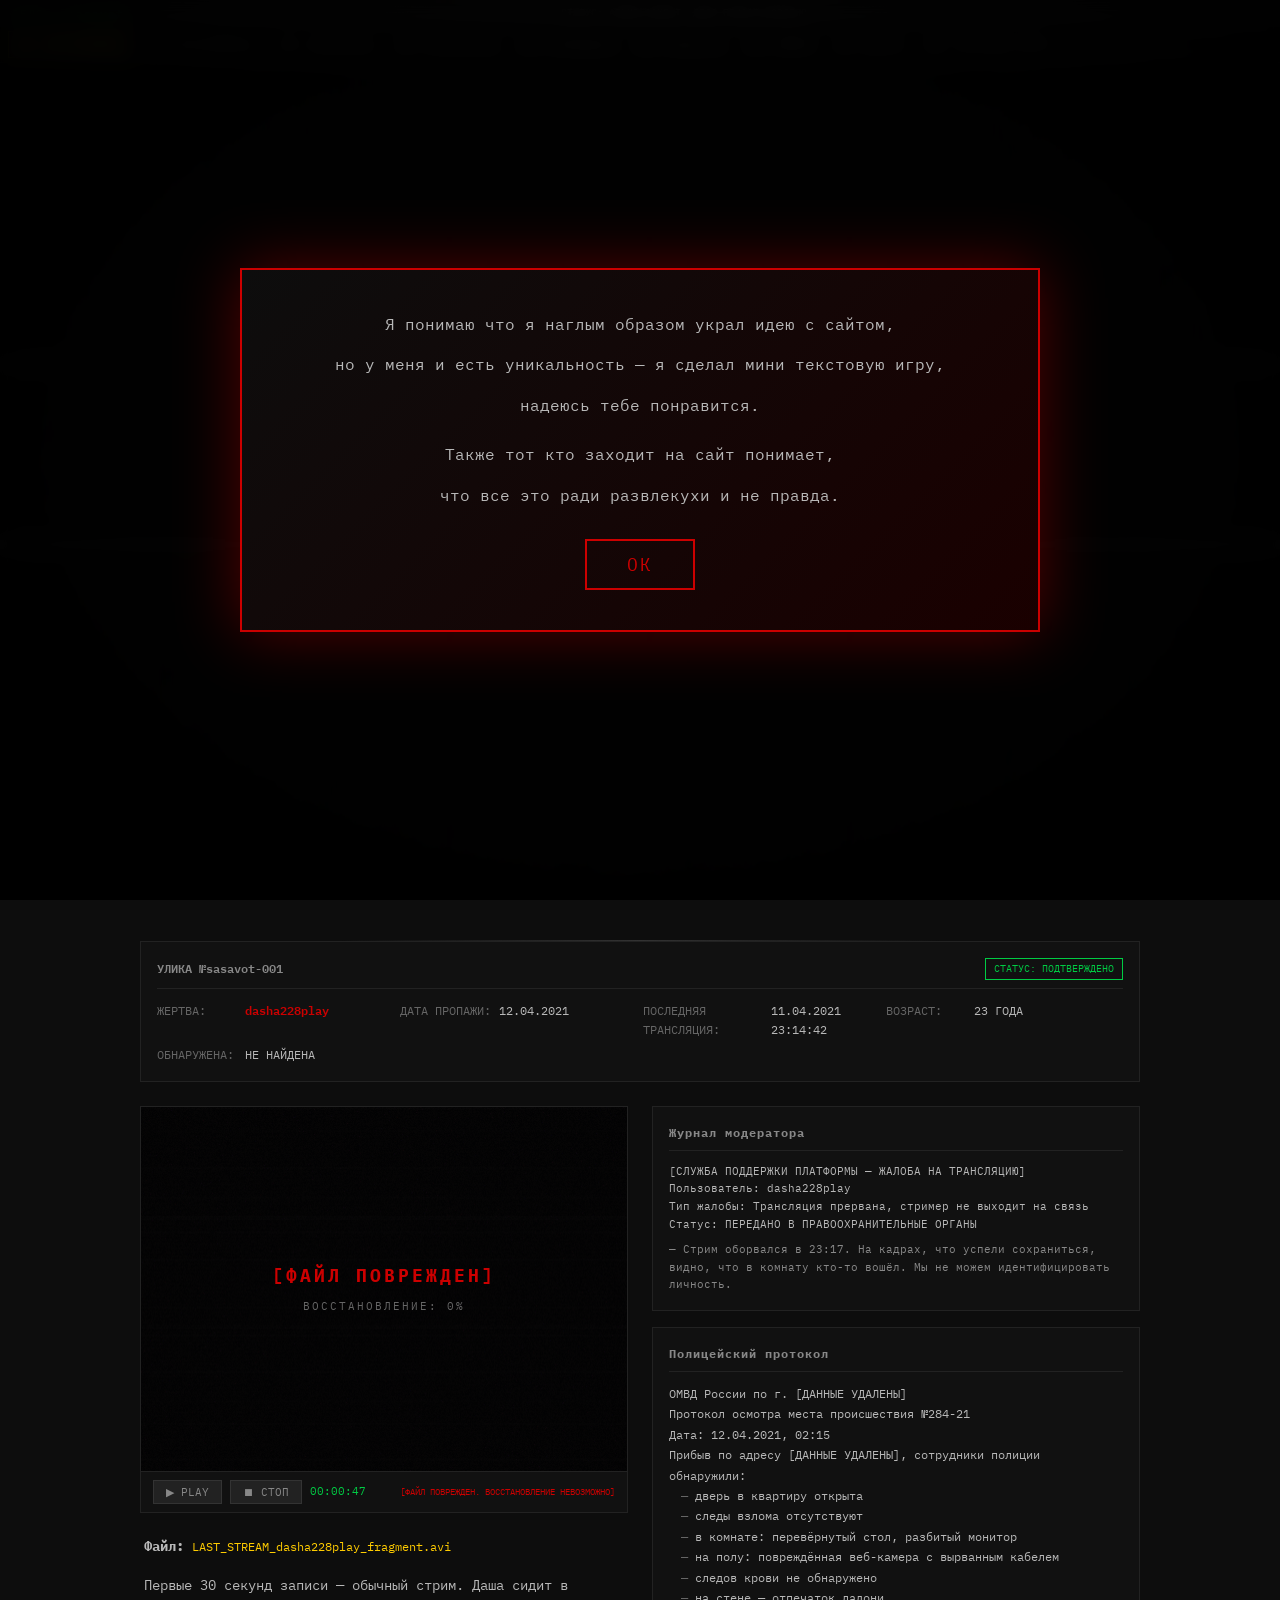
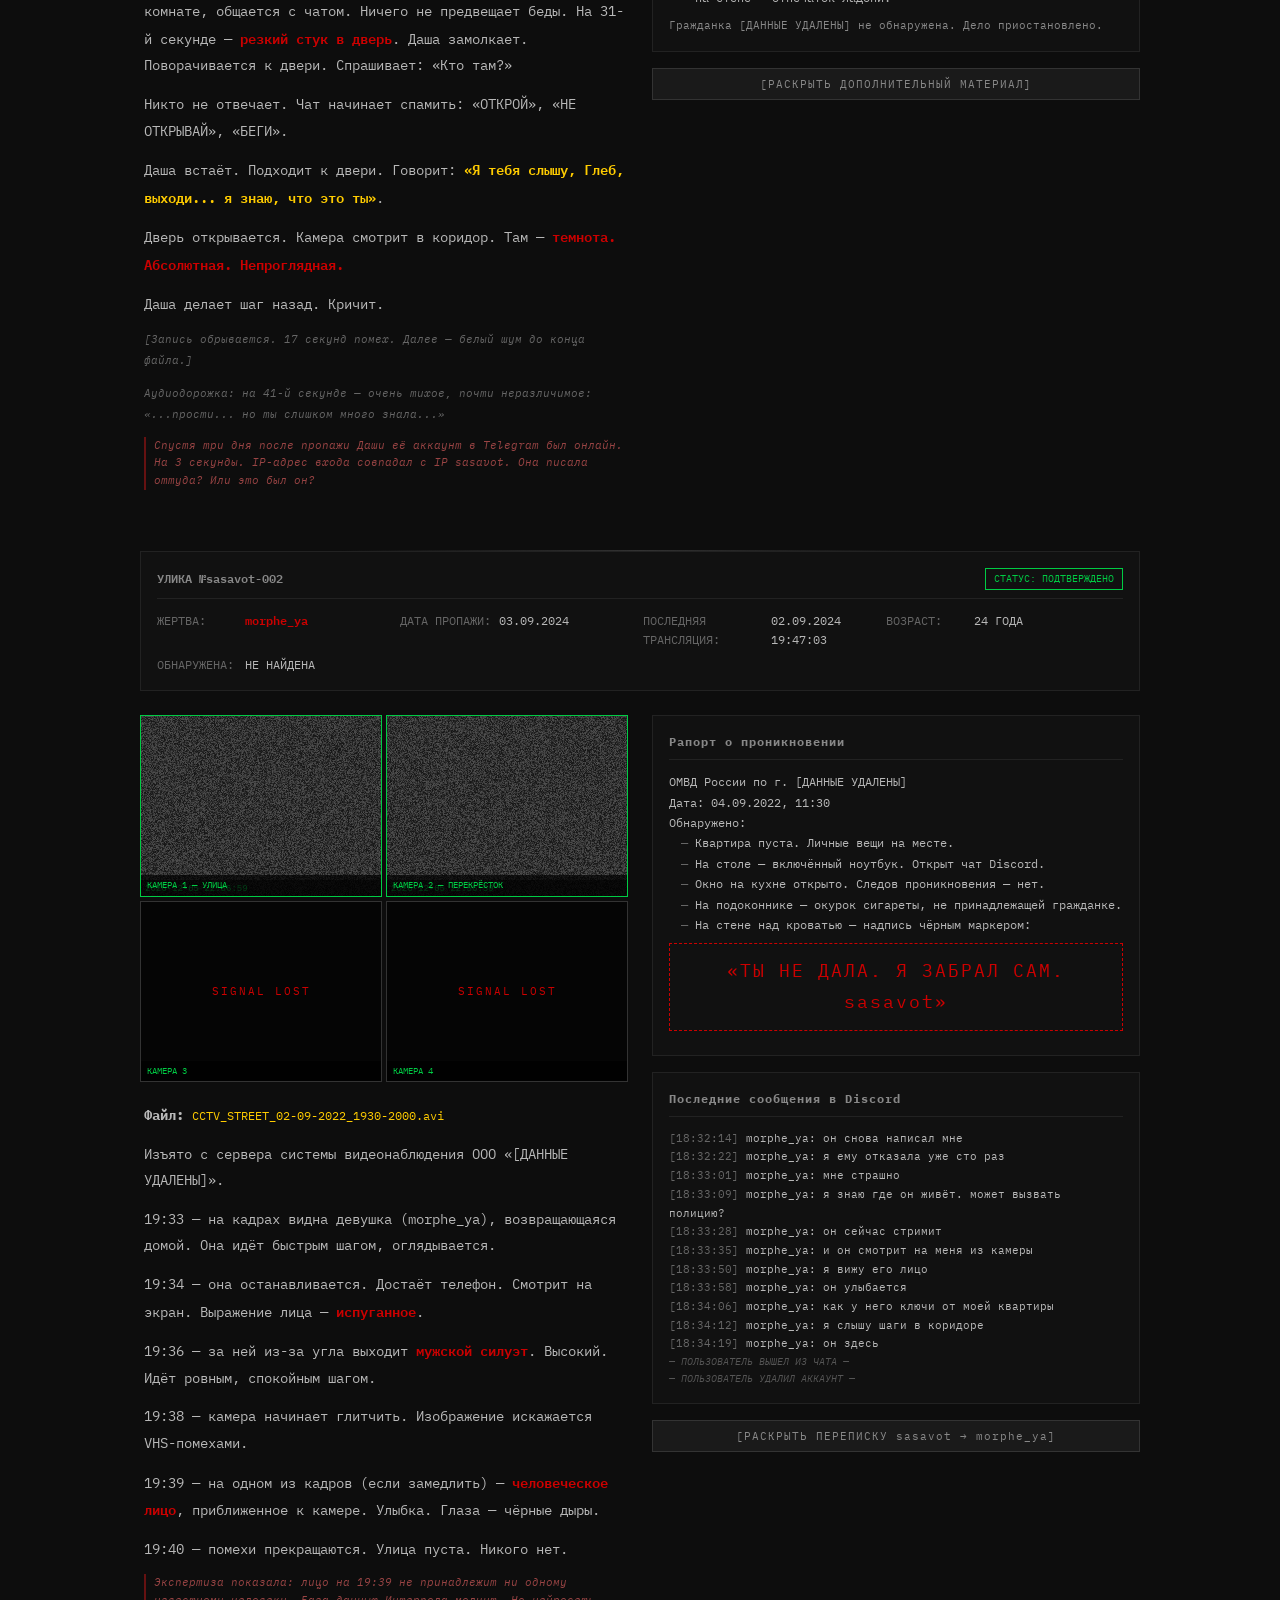
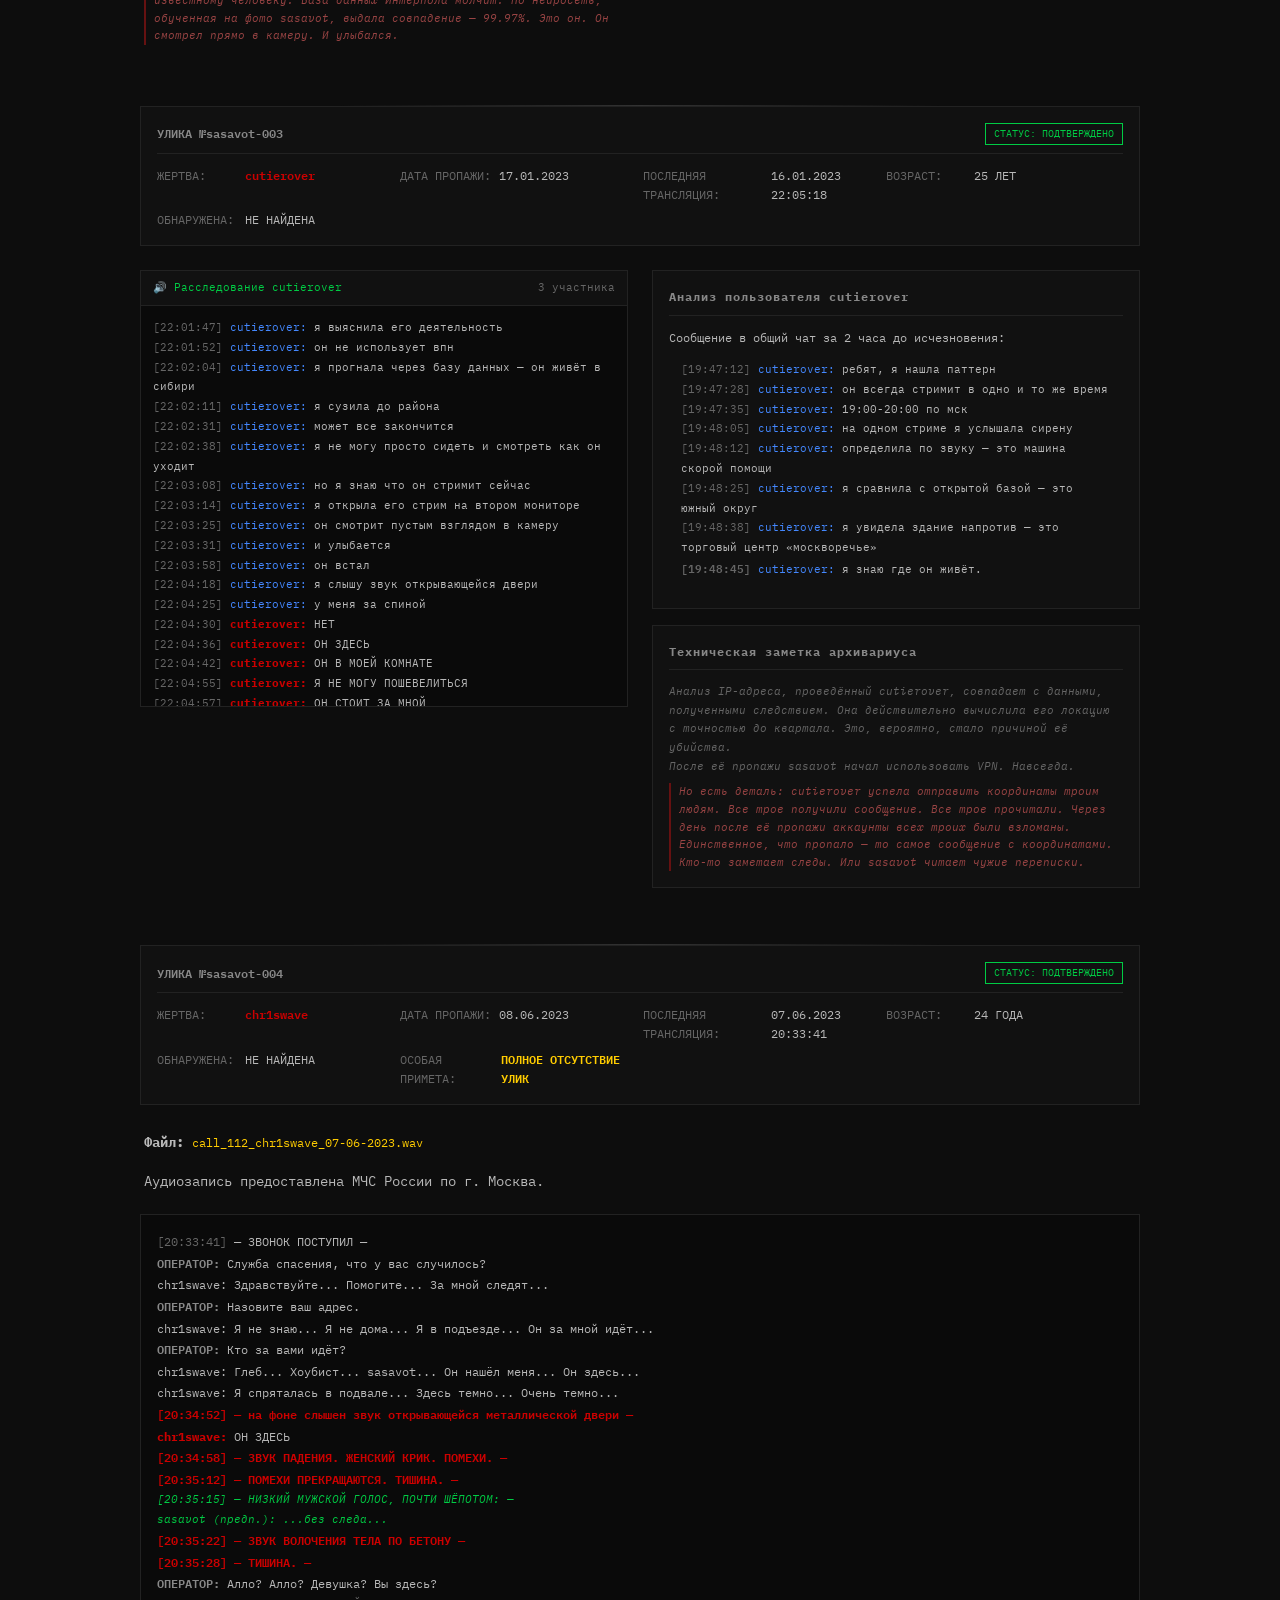
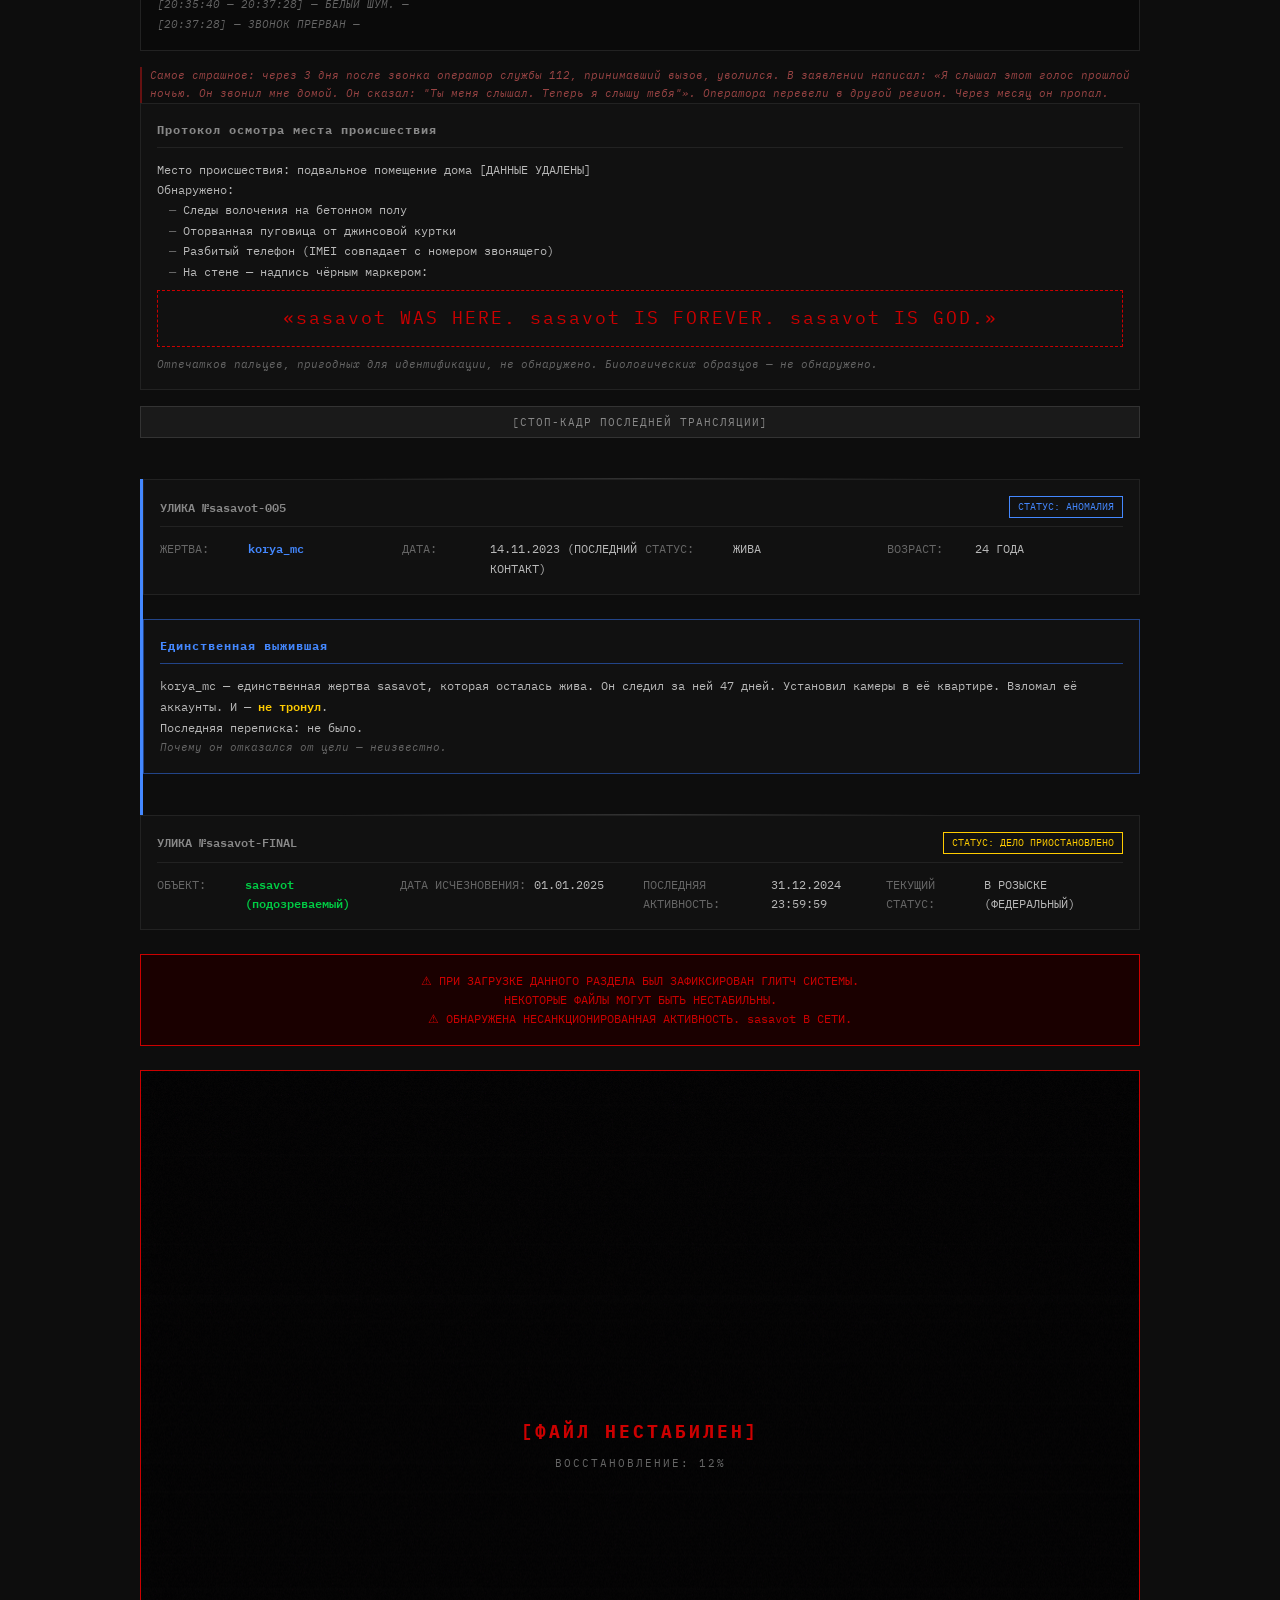
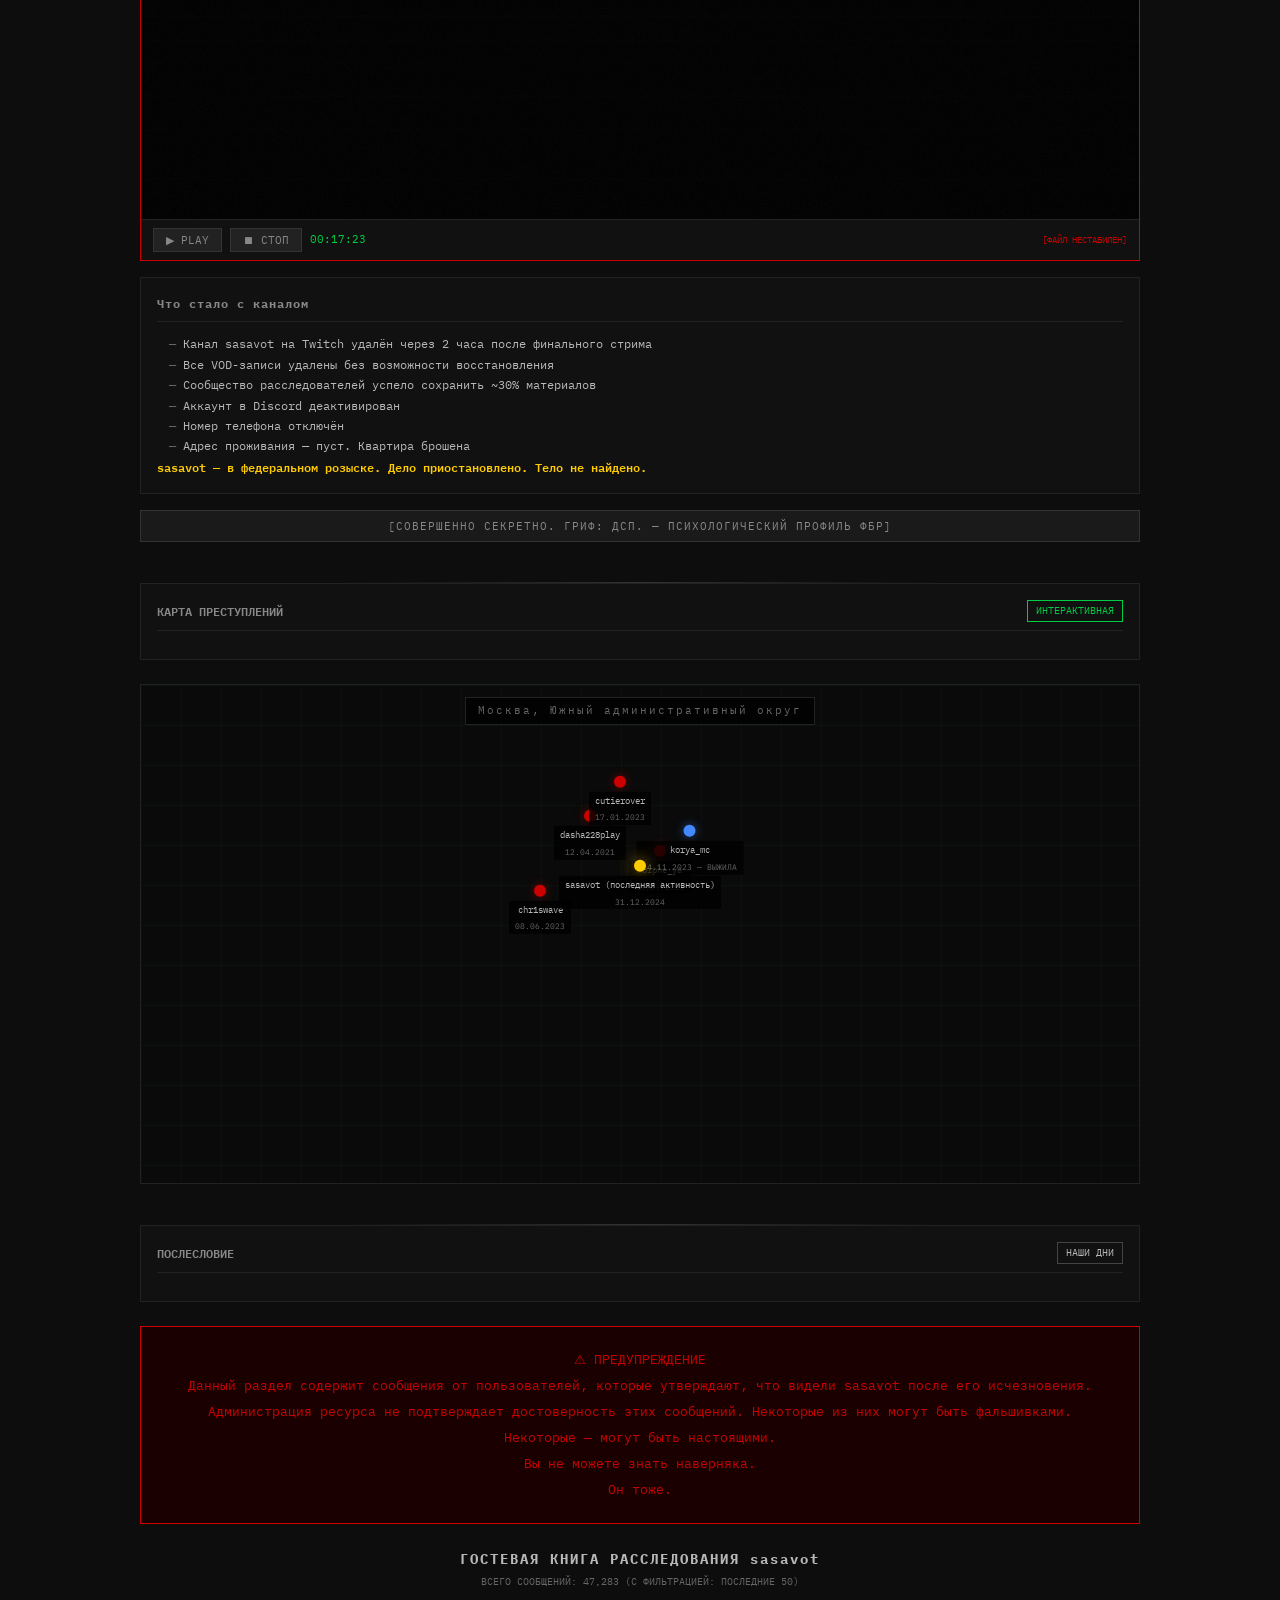
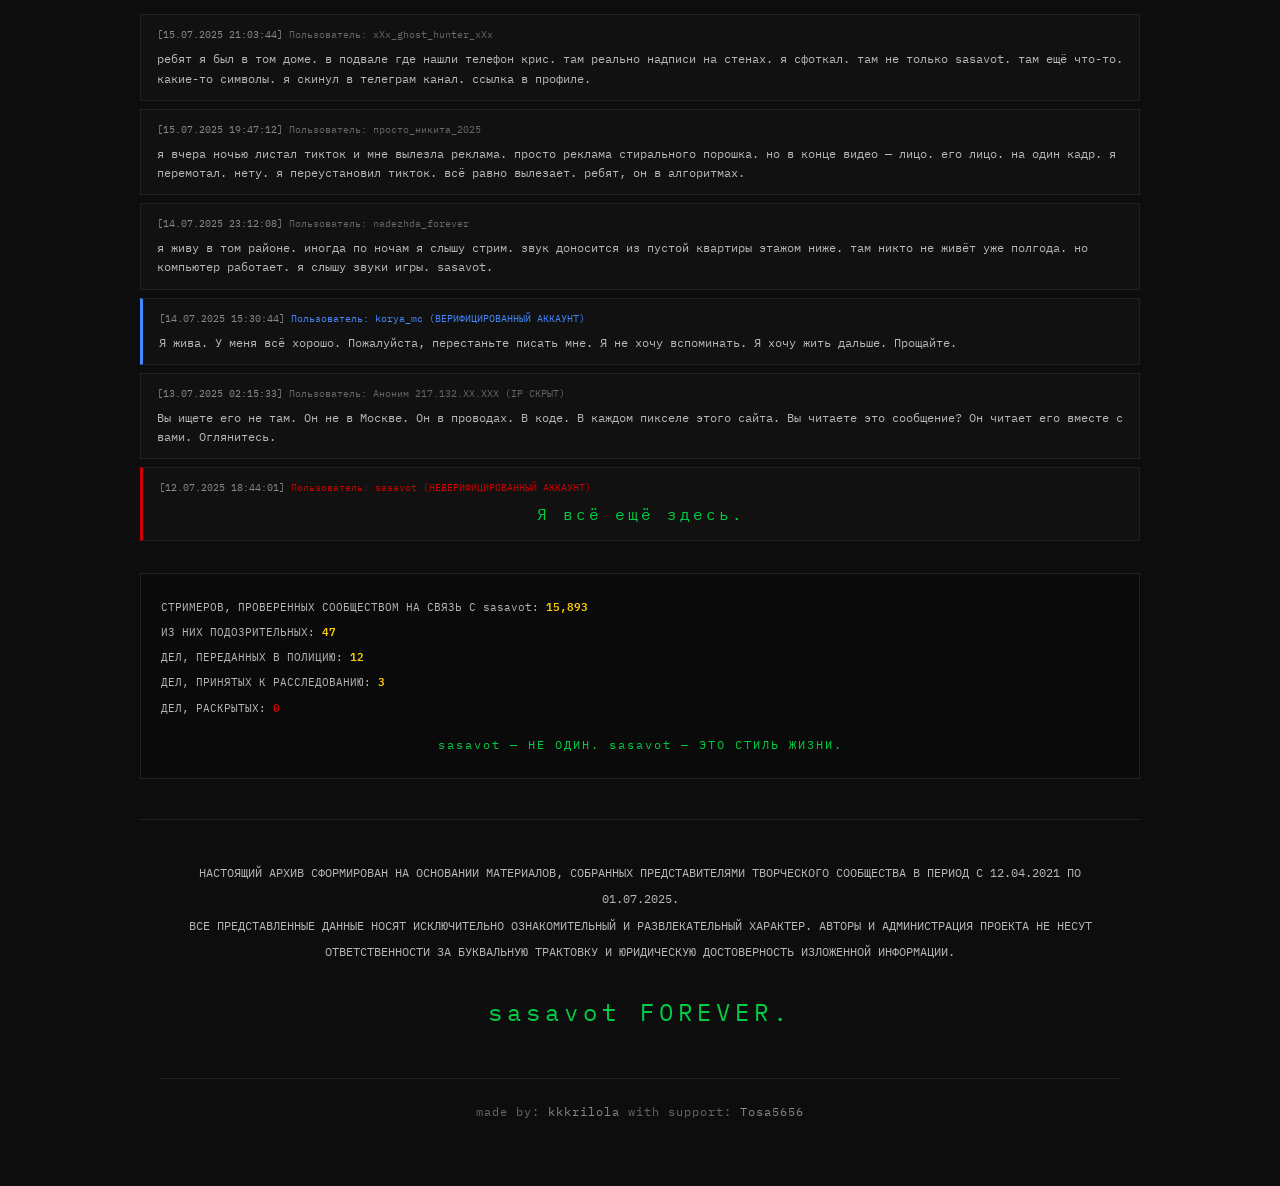
==== commit 0a61a28e: "update 1.8" ====
--- a/index.html
+++ b/index.html
@@ -65,7 +65,7 @@
             <div class="terminal-line" data-delay="5000">>> АВТОРЫ ПРОЕКТА НЕ РЕКОМЕНДУЮТ ПРОСМОТР ЛИЦАМ С НЕУСТОЙЧИВОЙ ПСИХИКОЙ.</div>
             <div class="terminal-line" data-delay="6000"> </div>
             <div class="terminal-line" data-delay="6500">>> ДЛЯ ПРОДОЛЖЕНИЯ ПРОКРУТИТЕ ЭКРАН ВНИЗ.</div>
-            <div class="terminal-line" data-delay="7000">>> ИЛИ... <a href="game.html" class="escape-link" id="escapeLink">[ПОПРОБУЙТЕ САМИ ВЫЖИТЬ: ССЫЛКА]</a>.</div>
+            <div class="terminal-line" data-delay="7000">>> ИЛИ... <a href="game.html" class="escape-link" id="escapeLink">[ПОПРОБУЙТЕ САМИ ВЫЖИТЬ: ВЫБОР ИГРЫ]</a>.</div>
             <div class="terminal-cursor" id="terminalCursor">_</div>
         </div>
     </section>
@@ -307,7 +307,7 @@
                     <div class="discord-log-content" id="discordLog">
                         <p><span class="timestamp">[22:01:47]</span> <span class="user-name cutie-name">cutierover:</span> я выяснила его деятельность</p>
                         <p><span class="timestamp">[22:01:52]</span> <span class="user-name cutie-name">cutierover:</span> он не использует впн</p>
-                        <p><span class="timestamp">[22:02:04]</span> <span class="user-name cutie-name">cutierover:</span> я прогнала через базу данных — он живёт в сибирт</p>
+                        <p><span class="timestamp">[22:02:04]</span> <span class="user-name cutie-name">cutierover:</span> я прогнала через базу данных — он живёт в сибири</p>
                         <p><span class="timestamp">[22:02:11]</span> <span class="user-name cutie-name">cutierover:</span> я сузила до района</p>
                         <p><span class="timestamp">[22:02:31]</span> <span class="user-name cutie-name">cutierover:</span> может все закончится</p>
                         <p><span class="timestamp">[22:02:38]</span> <span class="user-name cutie-name">cutierover:</span> я не могу просто сидеть и смотреть как он уходит</p>
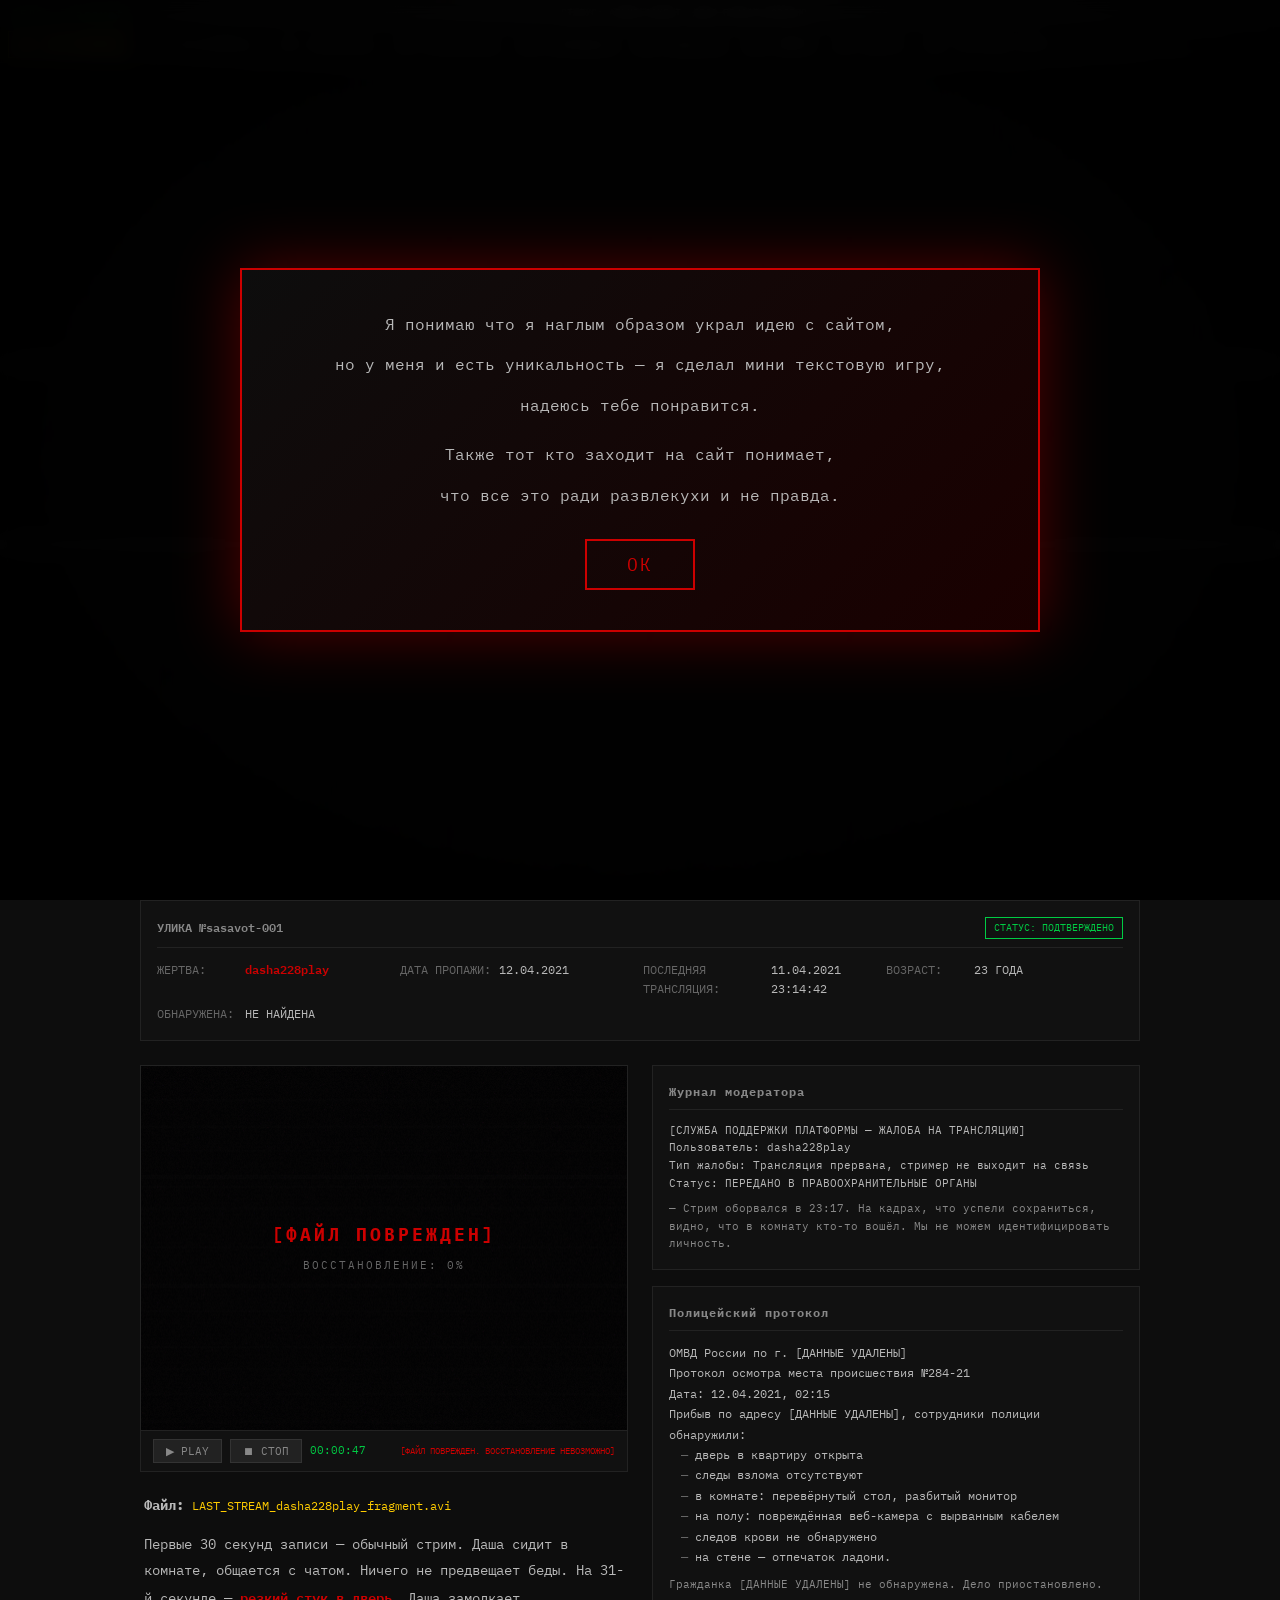
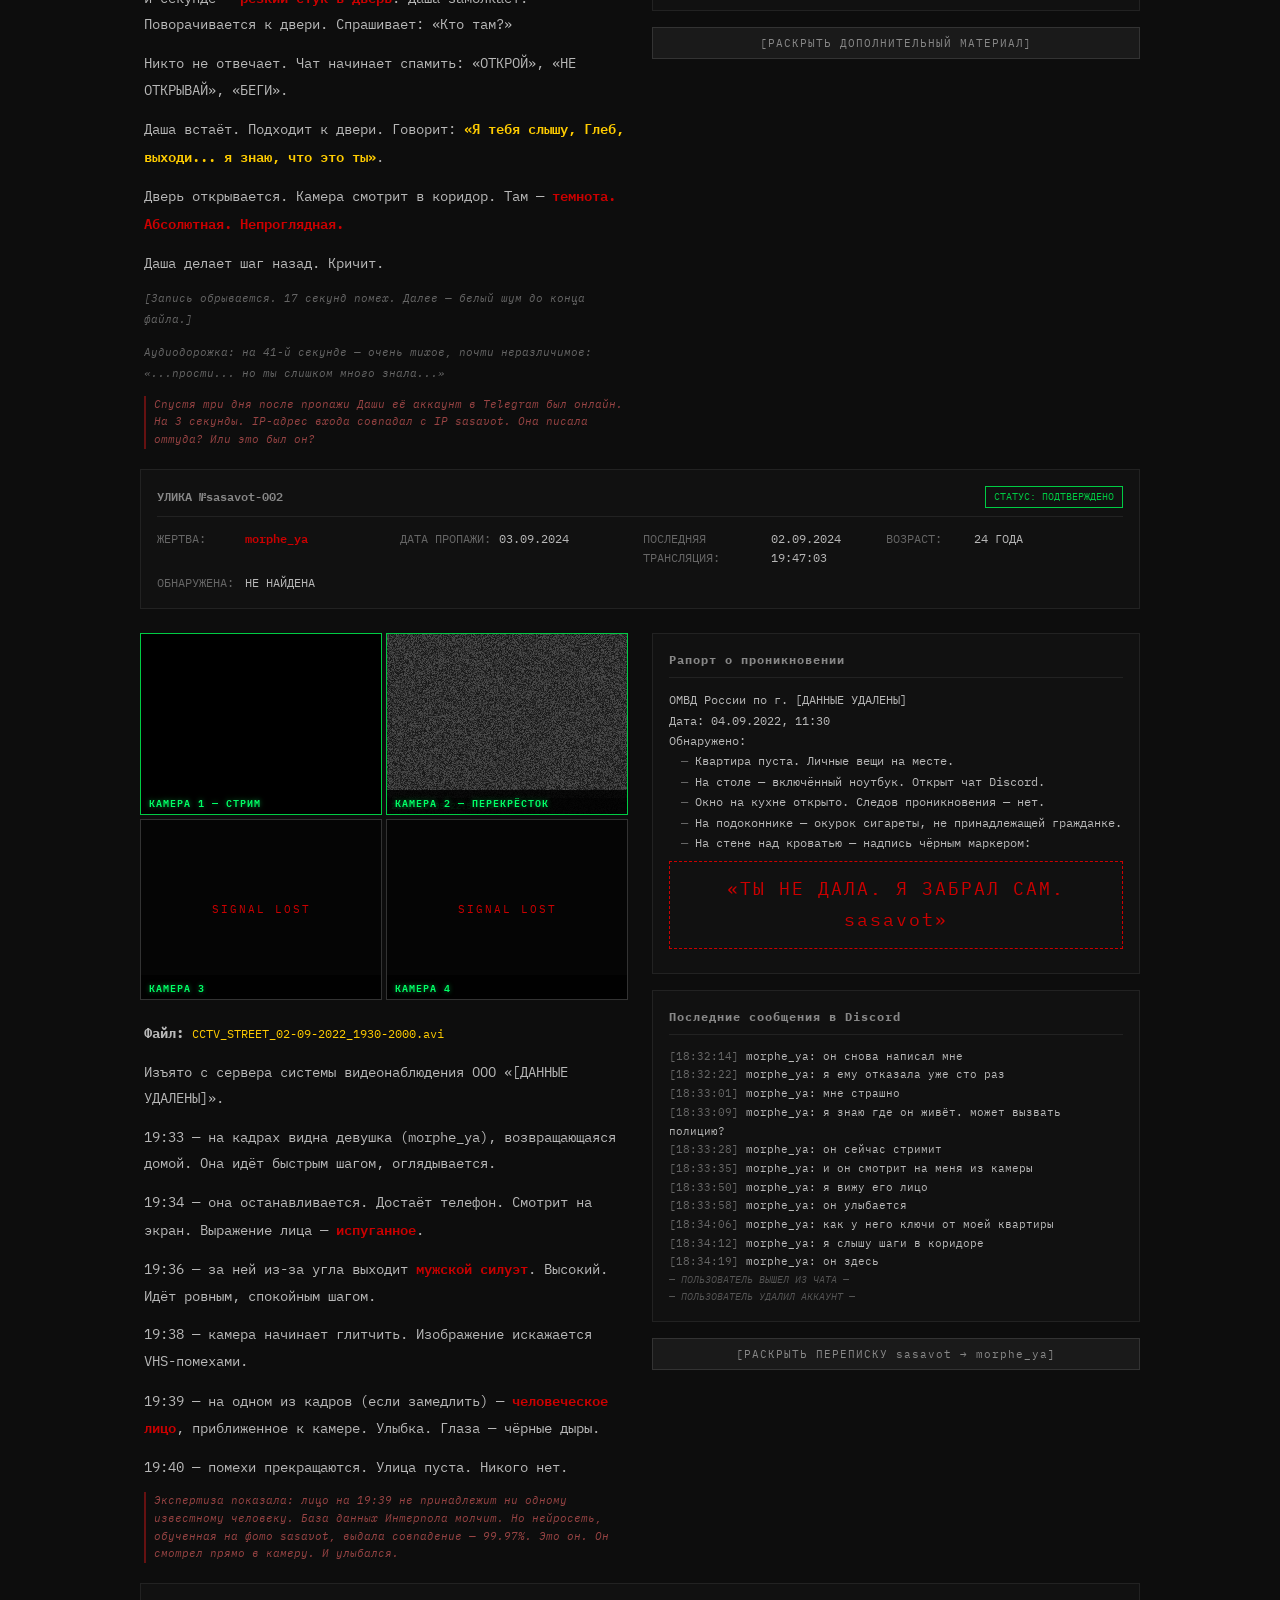
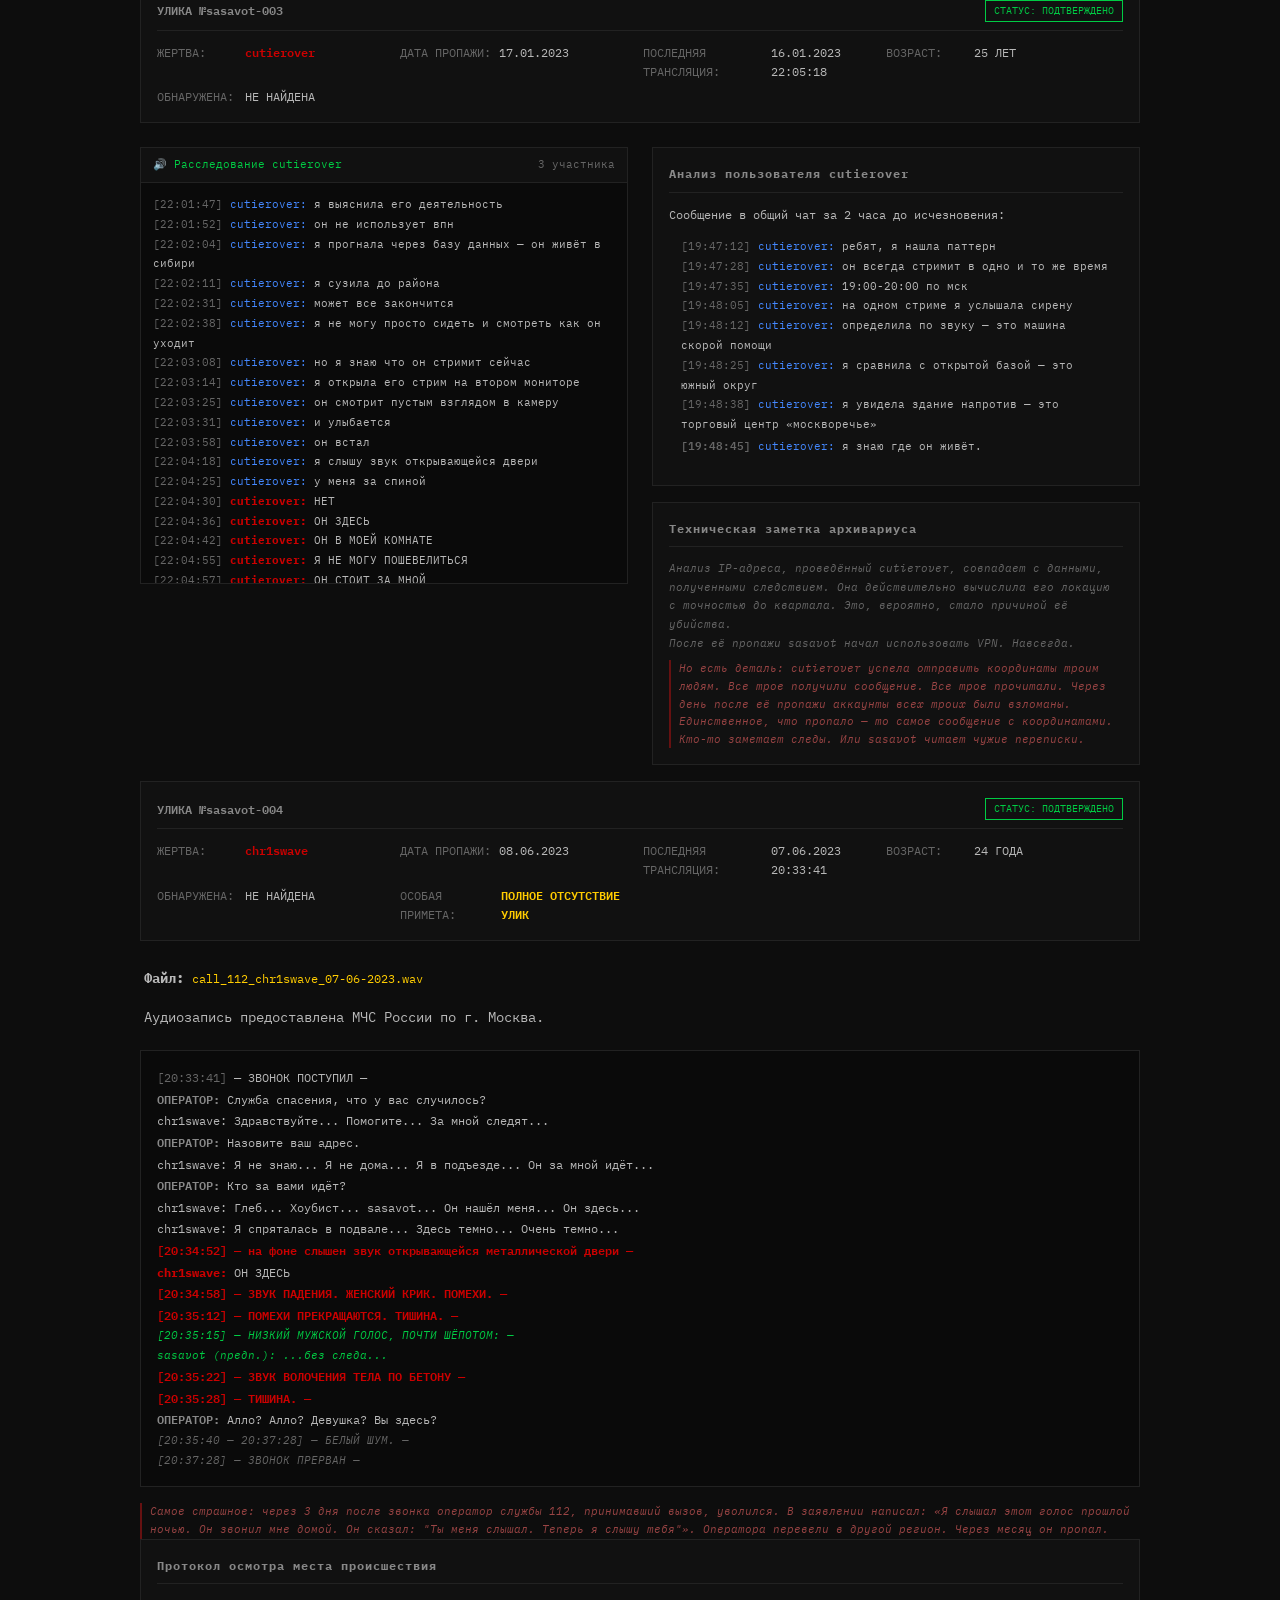
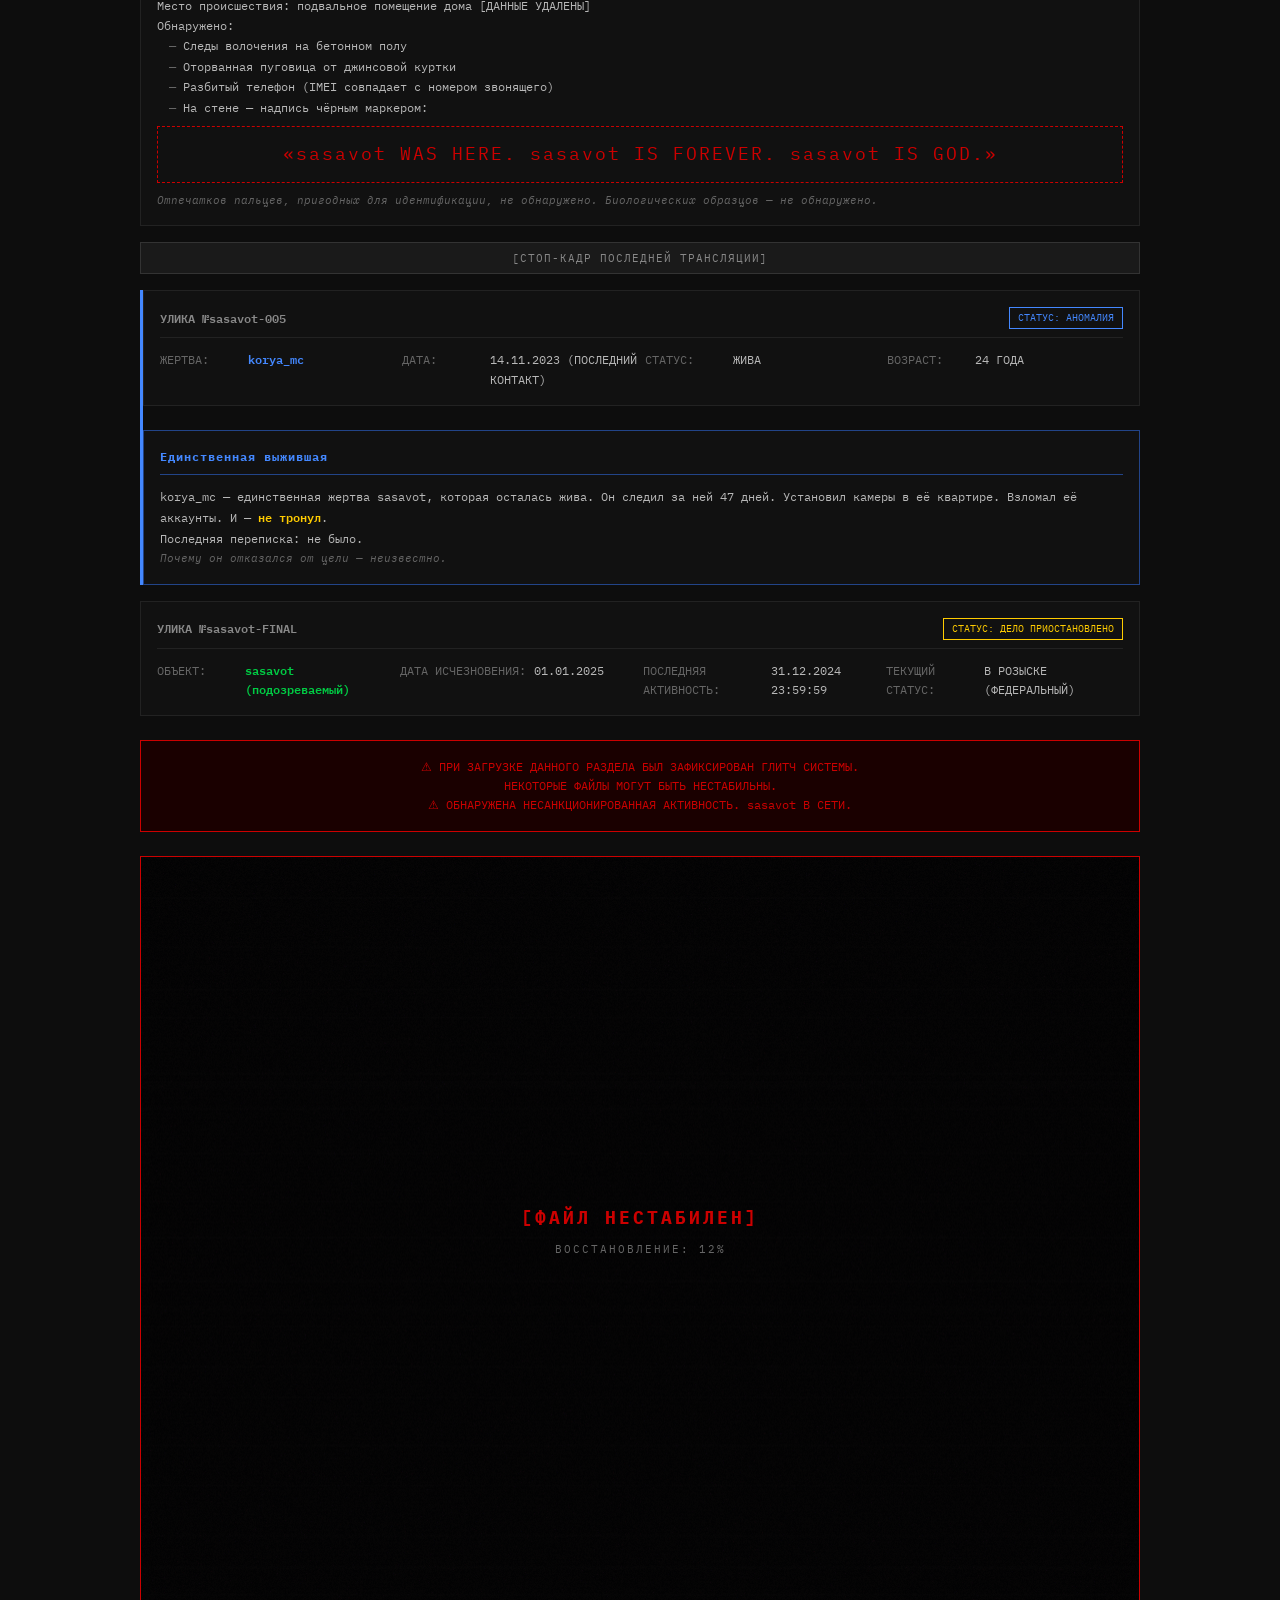
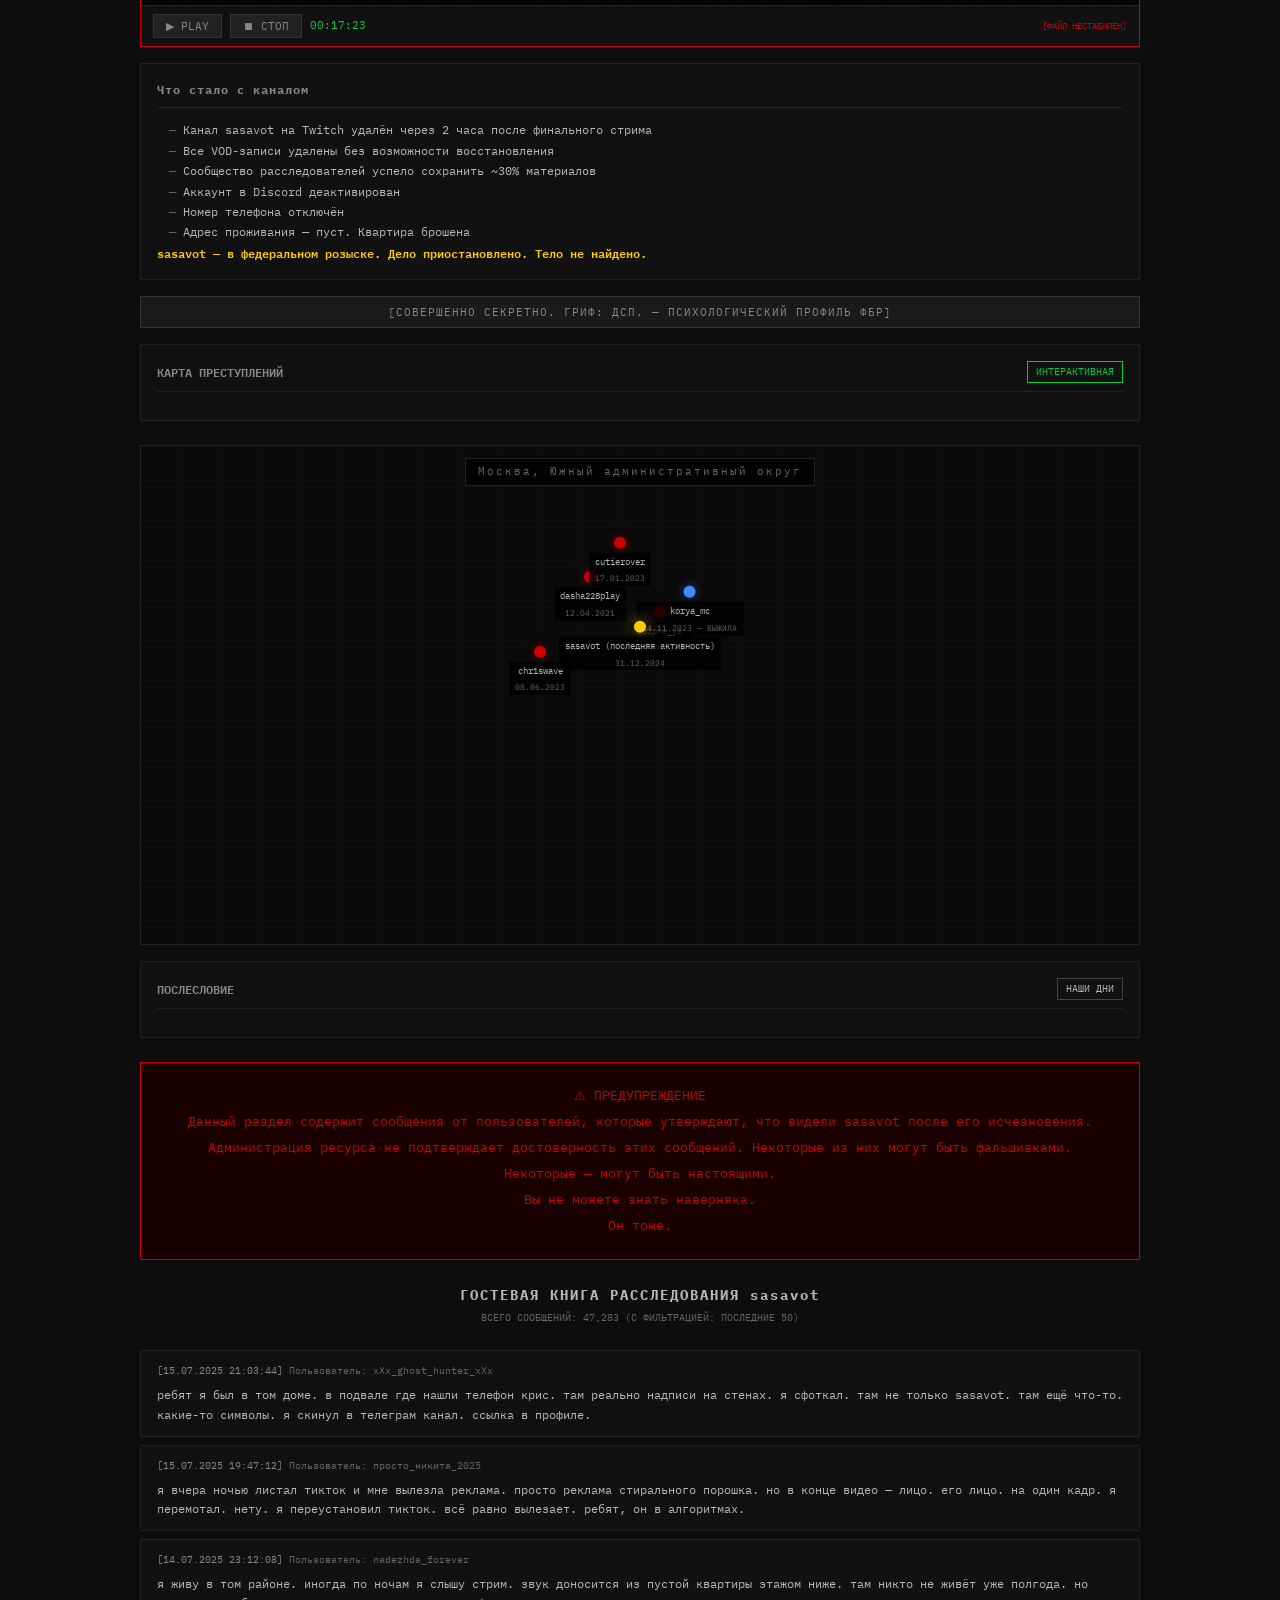
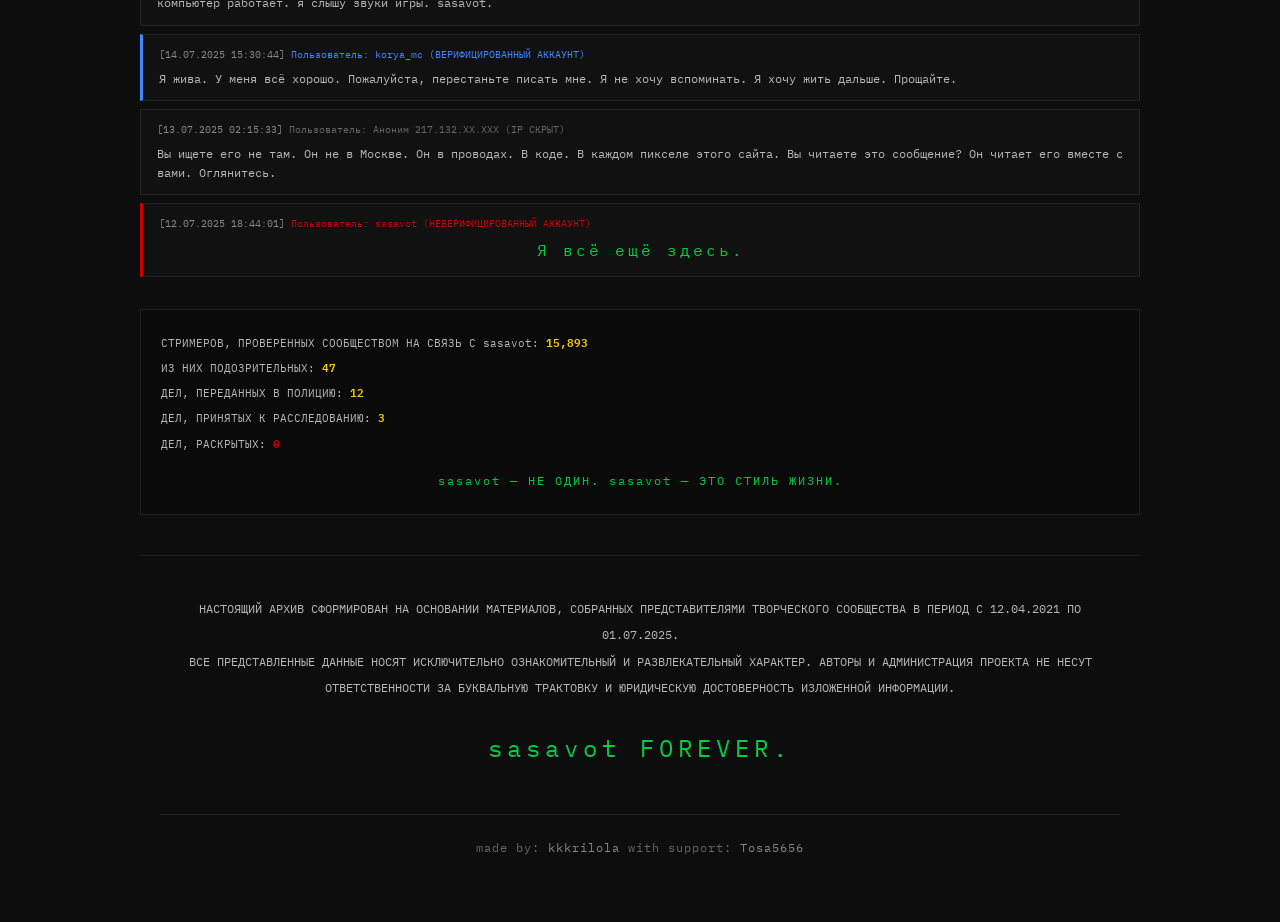
==== commit ec2aa442: "preupdate v1.9" ====
--- a/index.html
+++ b/index.html
@@ -191,8 +191,10 @@
             <div class="column-left">
                 <div class="cctv-grid">
                     <div class="cctv-cam active">
-                        <canvas class="cctv-canvas" id="morpheCCTV1"></canvas>
-                        <span class="cctv-label">КАМЕРА 1 — УЛИЦА</span>
+                        <video class="cctv-video" id="morpheCCTV1" autoplay muted loop playsinline preload="auto">
+                            <source src="cctv1.mp4" type="video/mp4">
+                        </video>
+                        <span class="cctv-label">КАМЕРА 1 — СТРИМ</span>
                     </div>
                     <div class="cctv-cam active">
                         <canvas class="cctv-canvas" id="morpheCCTV2"></canvas>
--- a/assets/css/main.css
+++ b/assets/css/main.css
@@ -127,7 +127,6 @@
 }
 
 .exhibit:not(:last-of-type)::after {
-    content: '';
     display: block;
     width: 60%;
     height: 1px;
@@ -820,6 +819,23 @@
 .cctv-canvas {
     width: 100%;
     height: 100%;
+    position: absolute;
+    top: 0;
+    left: 0;
+    z-index: 0;
+    pointer-events: none;
+}
+
+.cctv-cam video {
+    position: absolute;
+    top: 0;
+    left: 0;
+    width: 100%;
+    height: 100%;
+    object-fit: cover;
+    filter: grayscale(100%) contrast(110%) brightness(0.8);
+    background: #050505;
+    z-index: 1;
 }
 
 .cctv-label {
@@ -827,10 +843,14 @@
     bottom: 0;
     left: 0;
     right: 0;
-    padding: 3px 6px;
-    background: rgba(0, 0, 0, 0.7);
-    font-size: 9px;
-    color: #00cc44;
+    padding: 4px 8px;
+    background: rgba(0, 0, 0, 0.85);
+    font-size: 10px;
+    color: #00ff66;
+    z-index: 10;
+    font-weight: 600;
+    letter-spacing: 1px;
+    text-shadow: 0 0 5px rgba(0, 255, 102, 0.5);
 }
 
 .call-transcript {
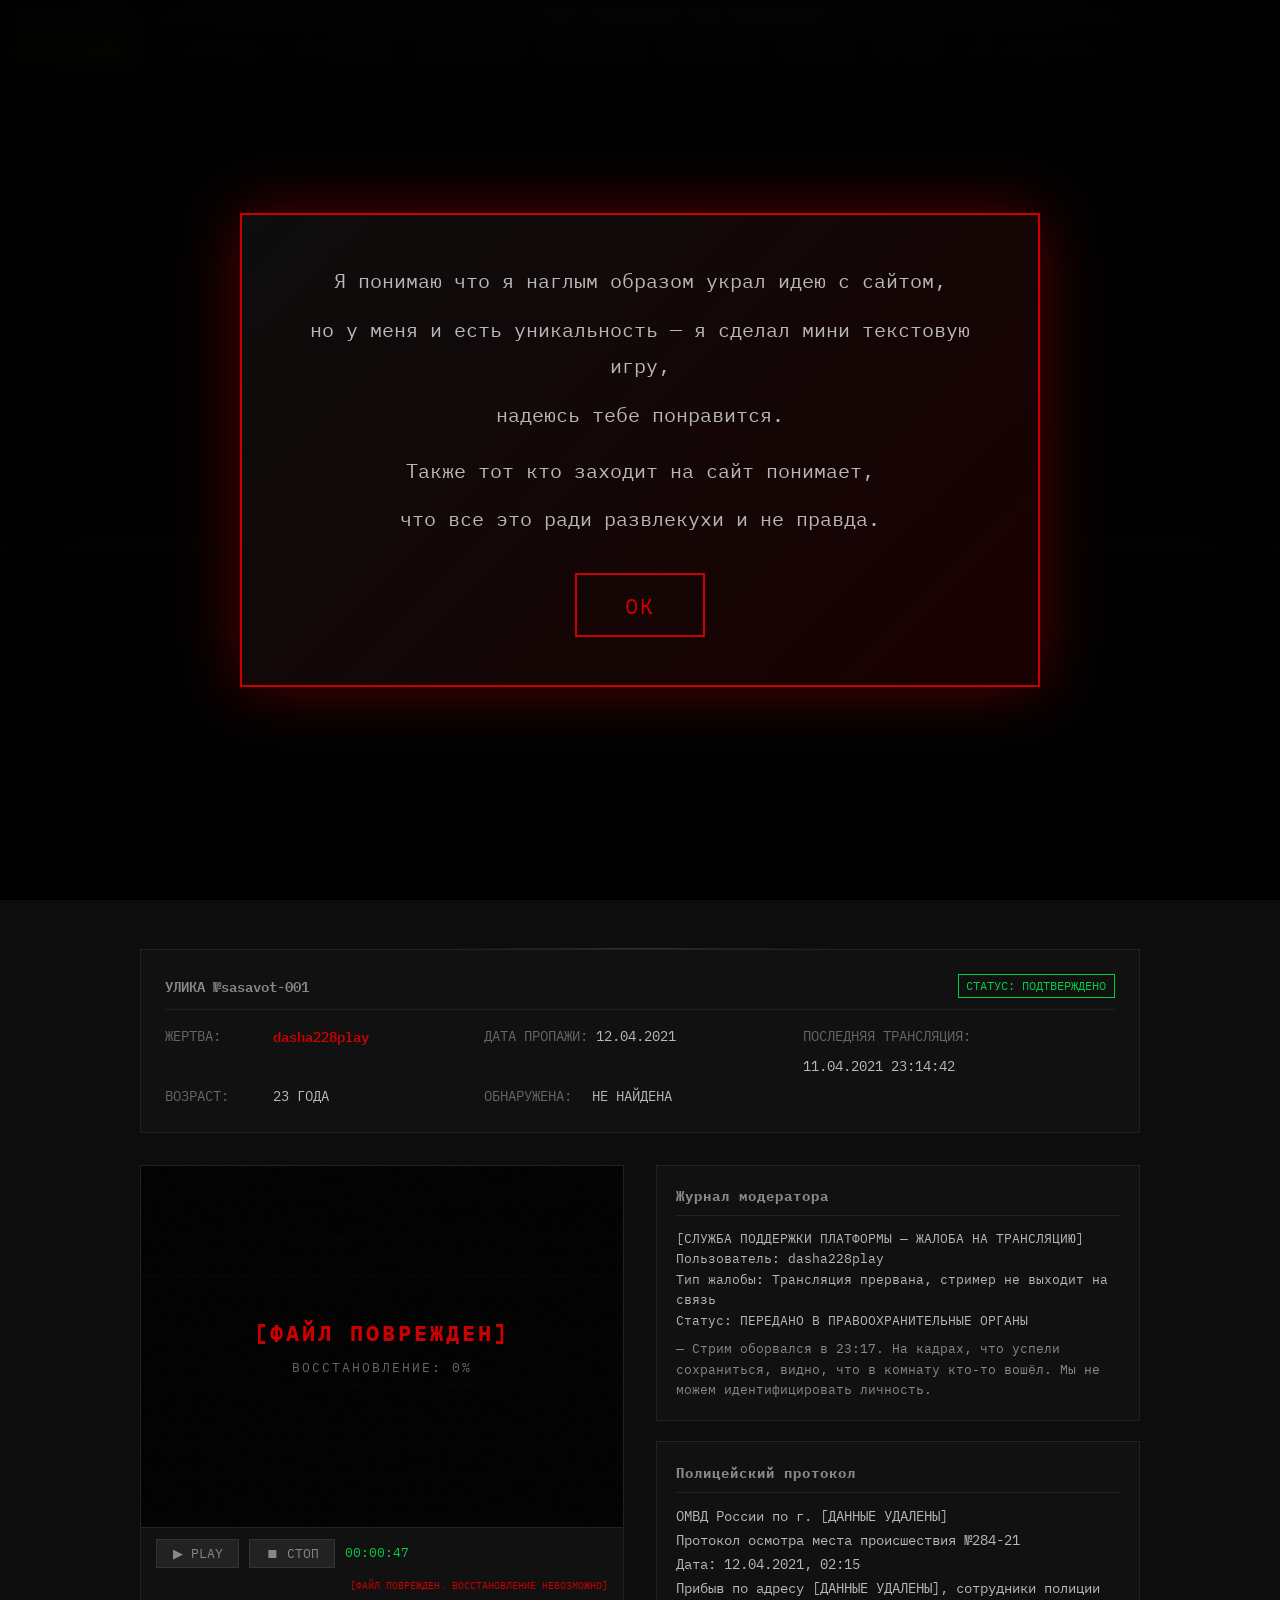
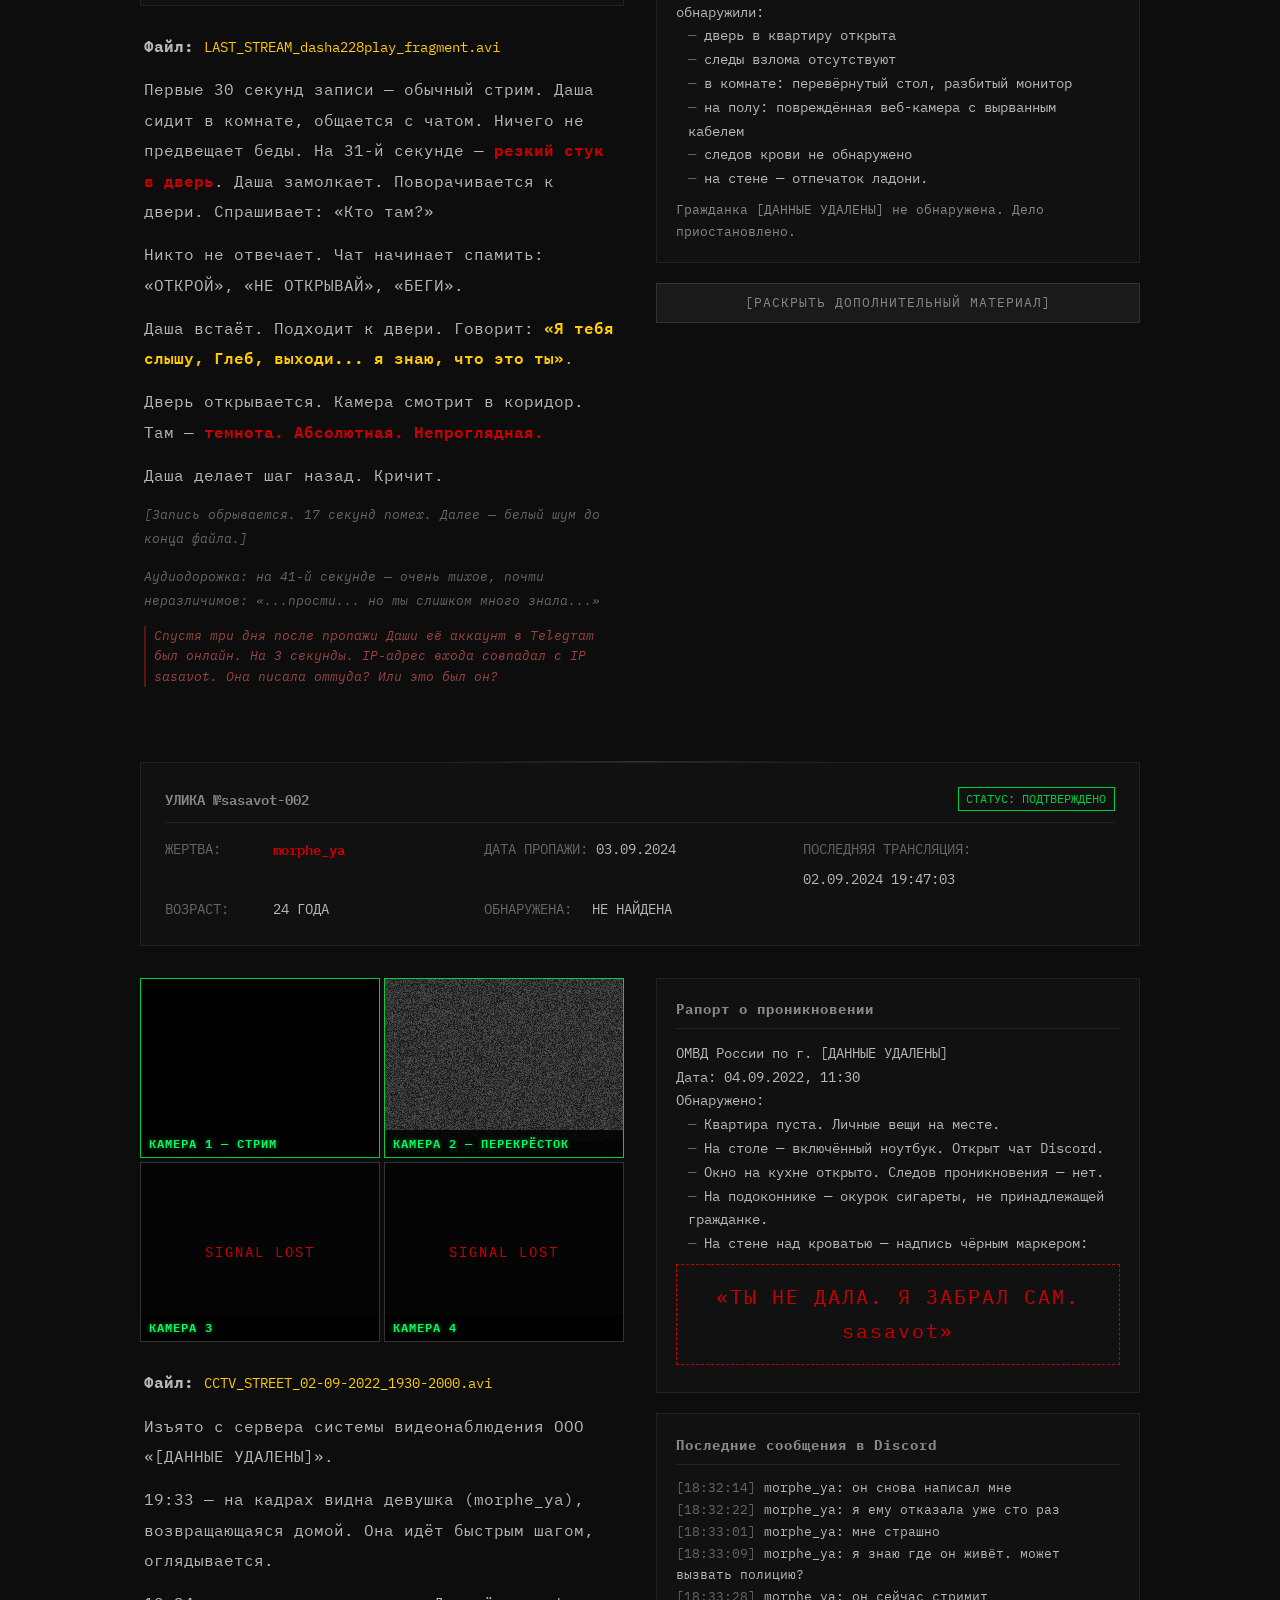
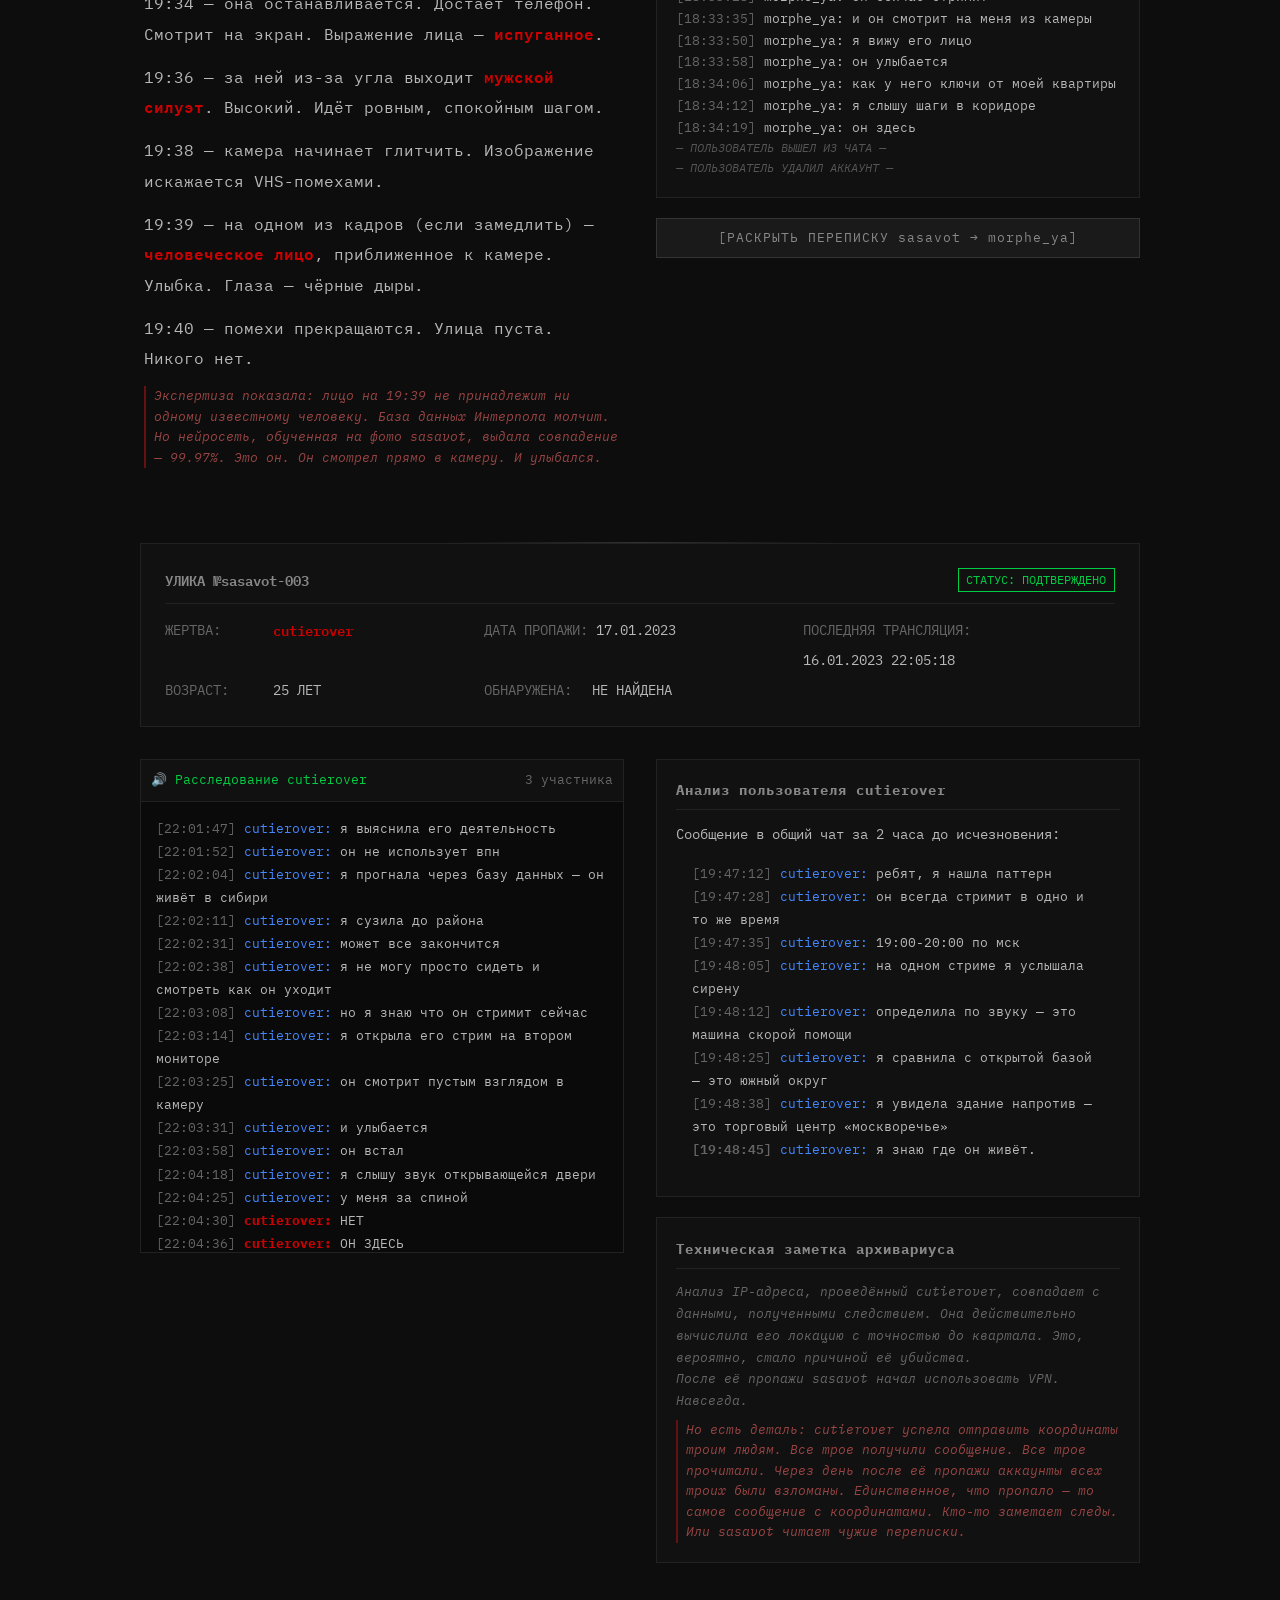
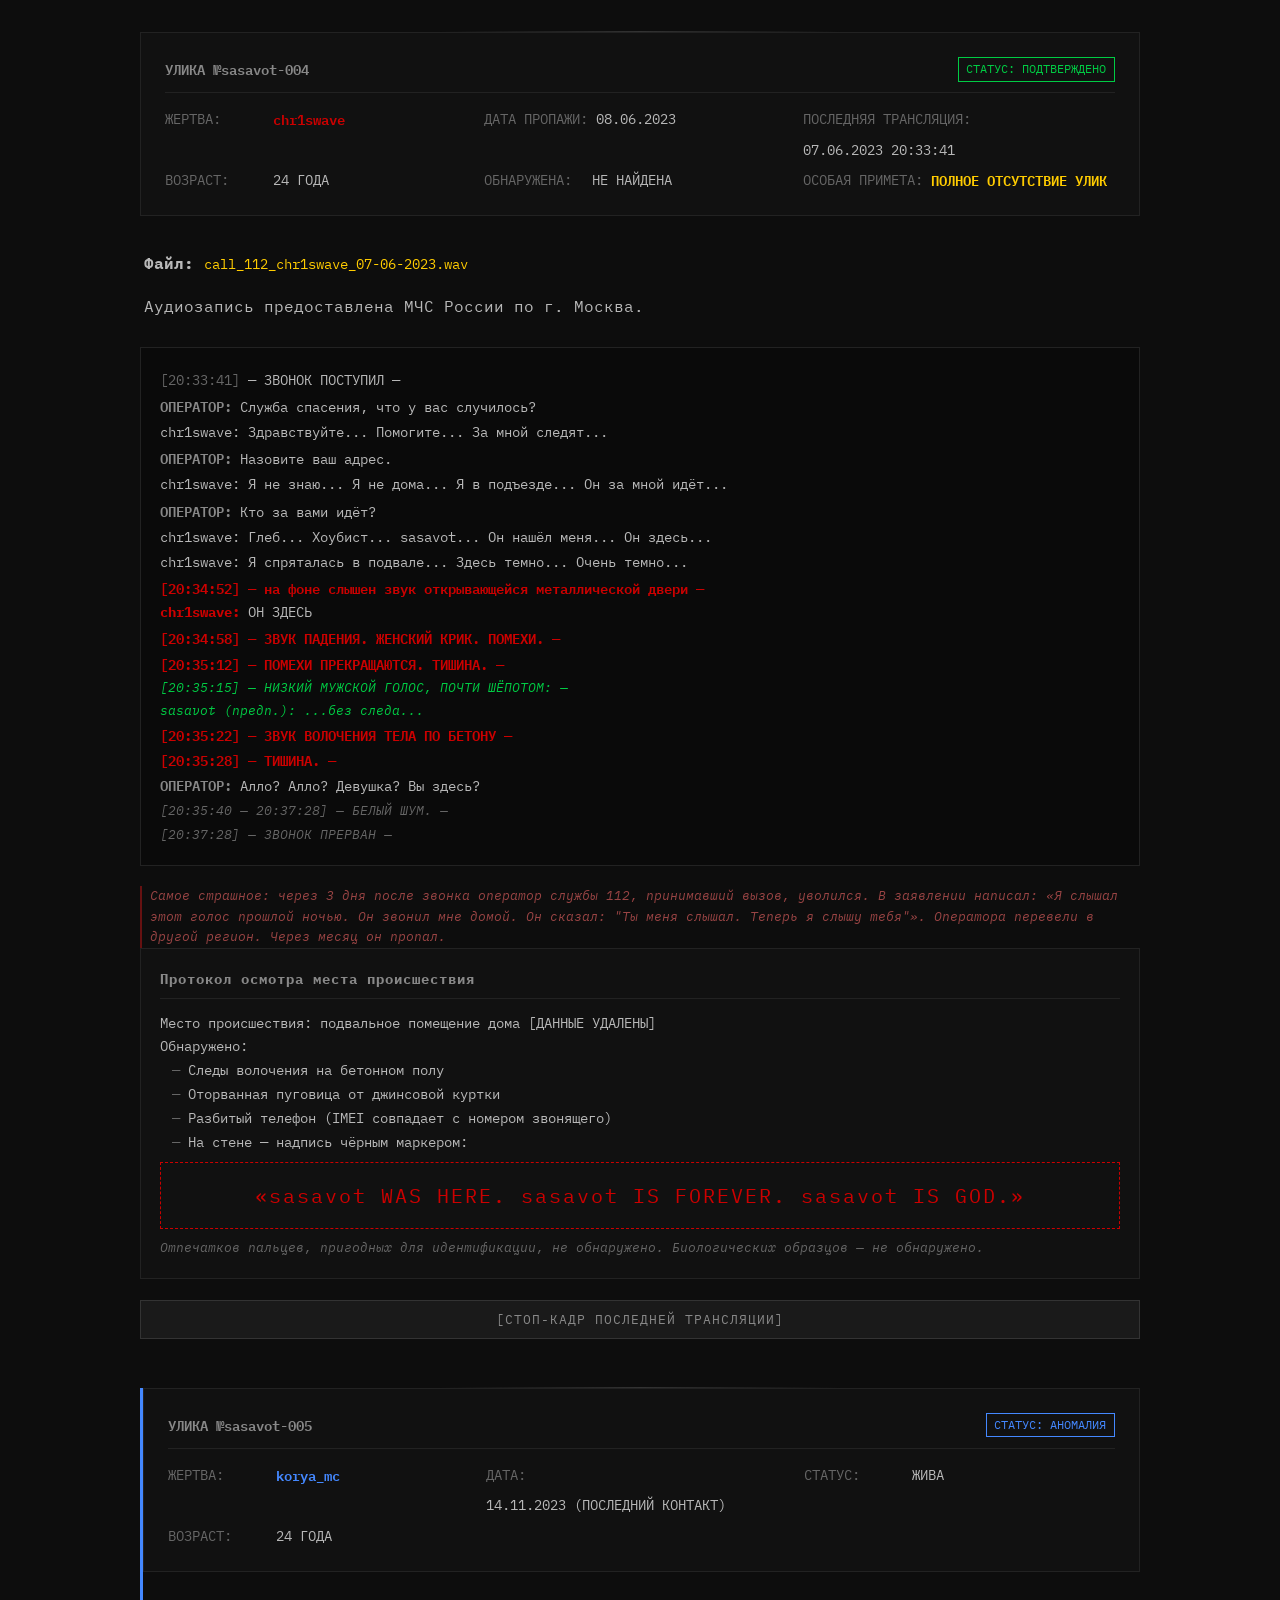
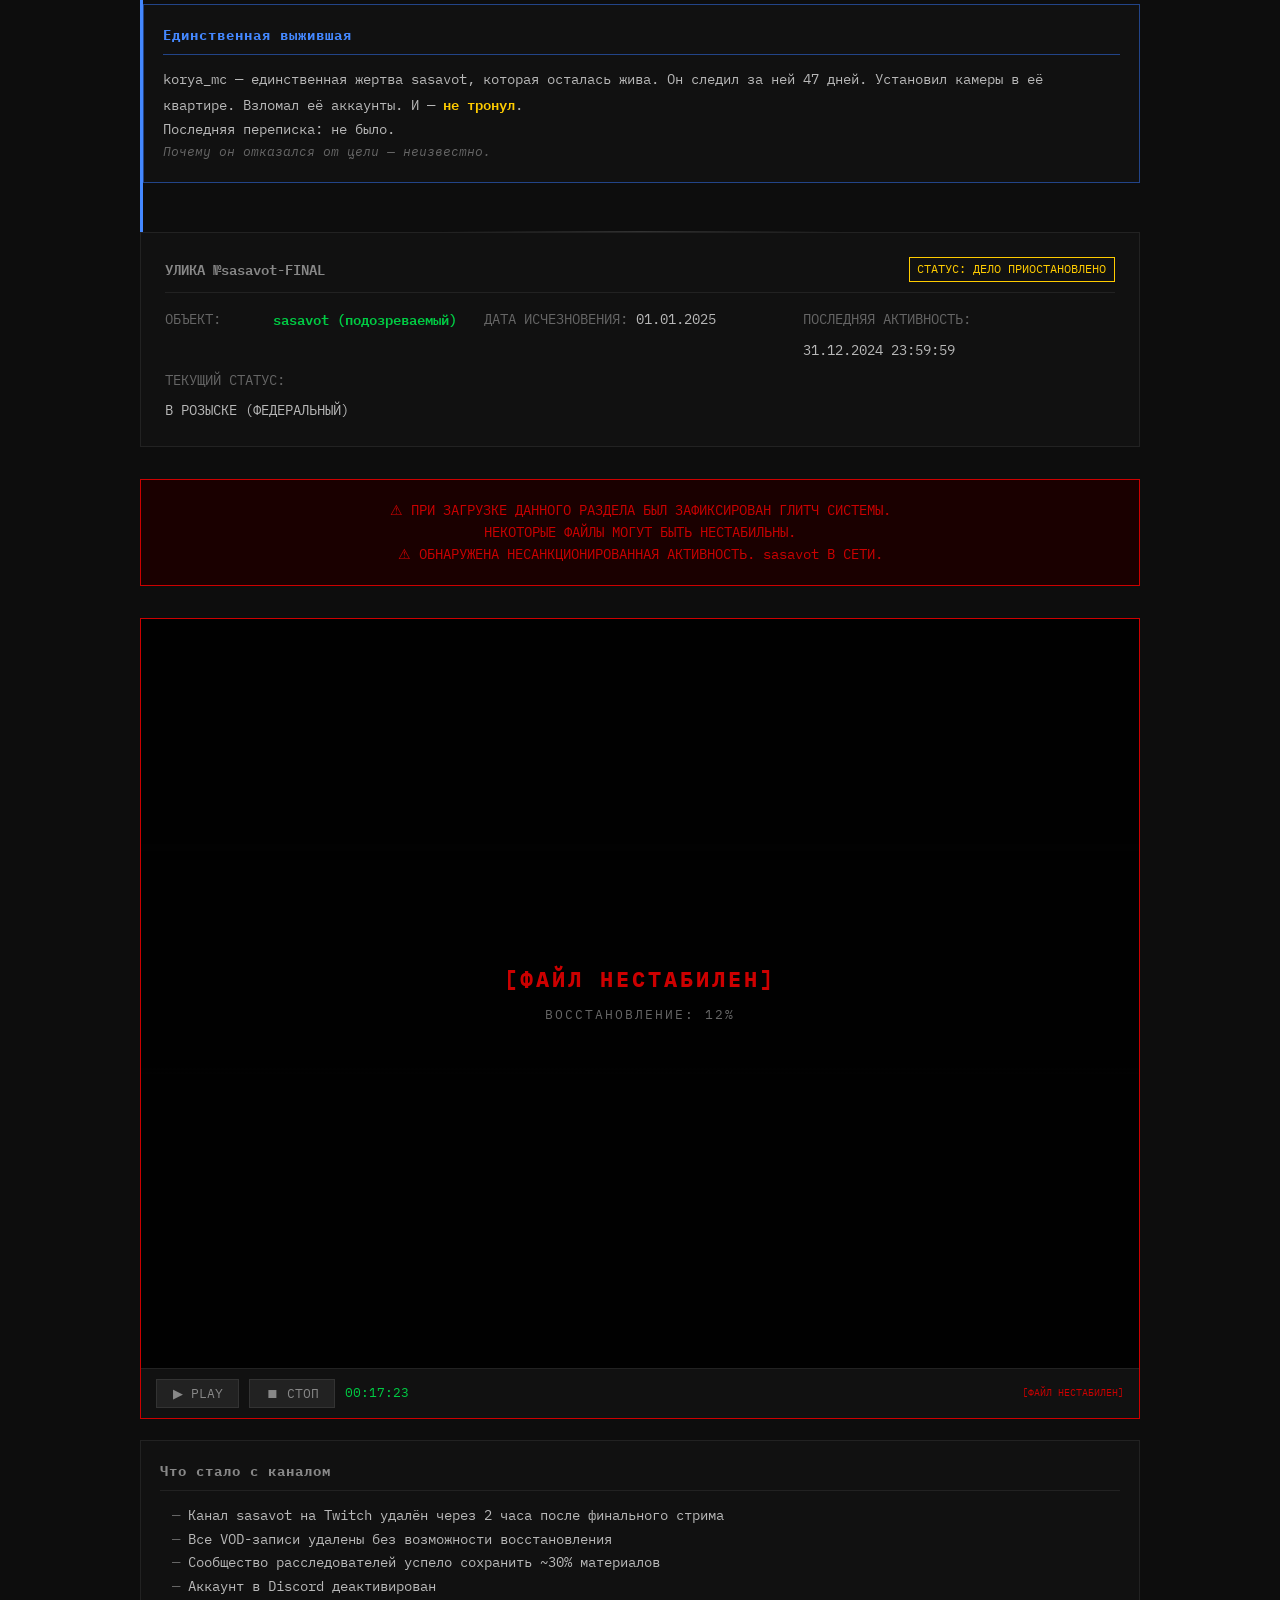
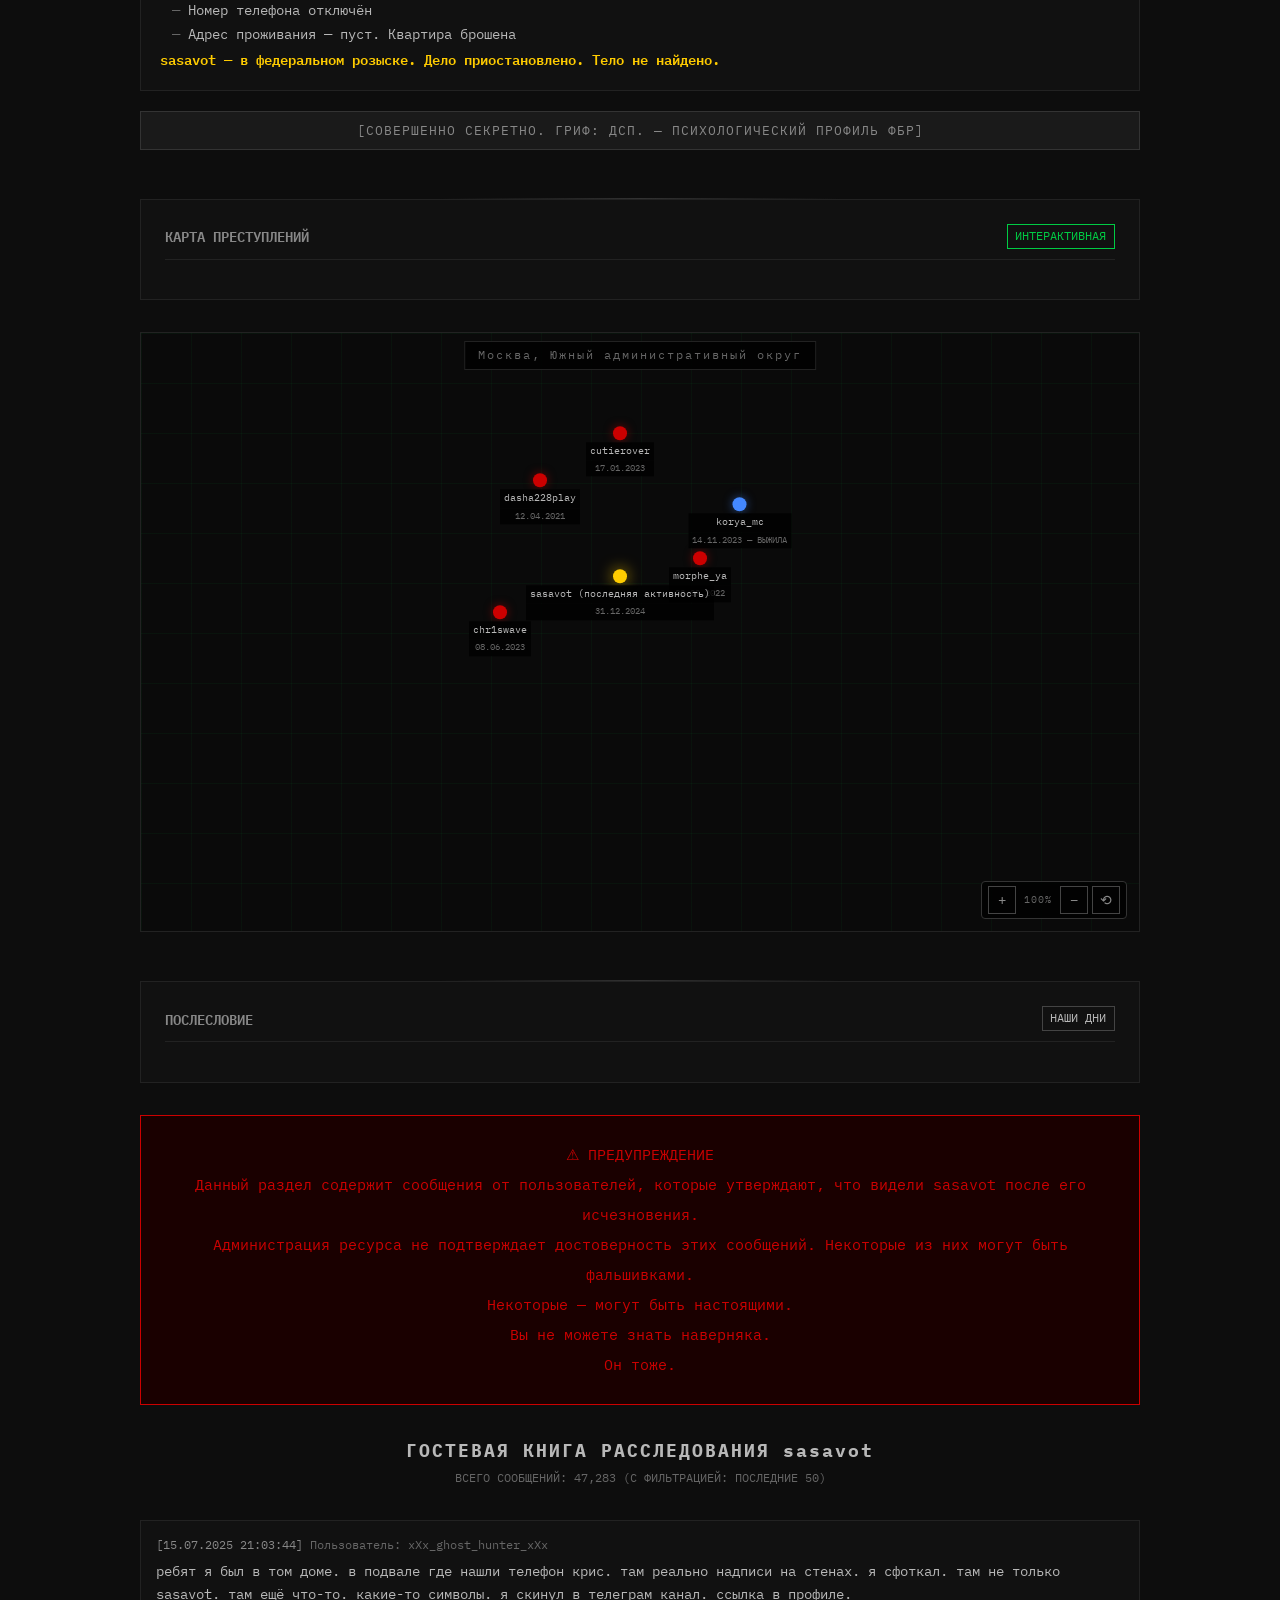
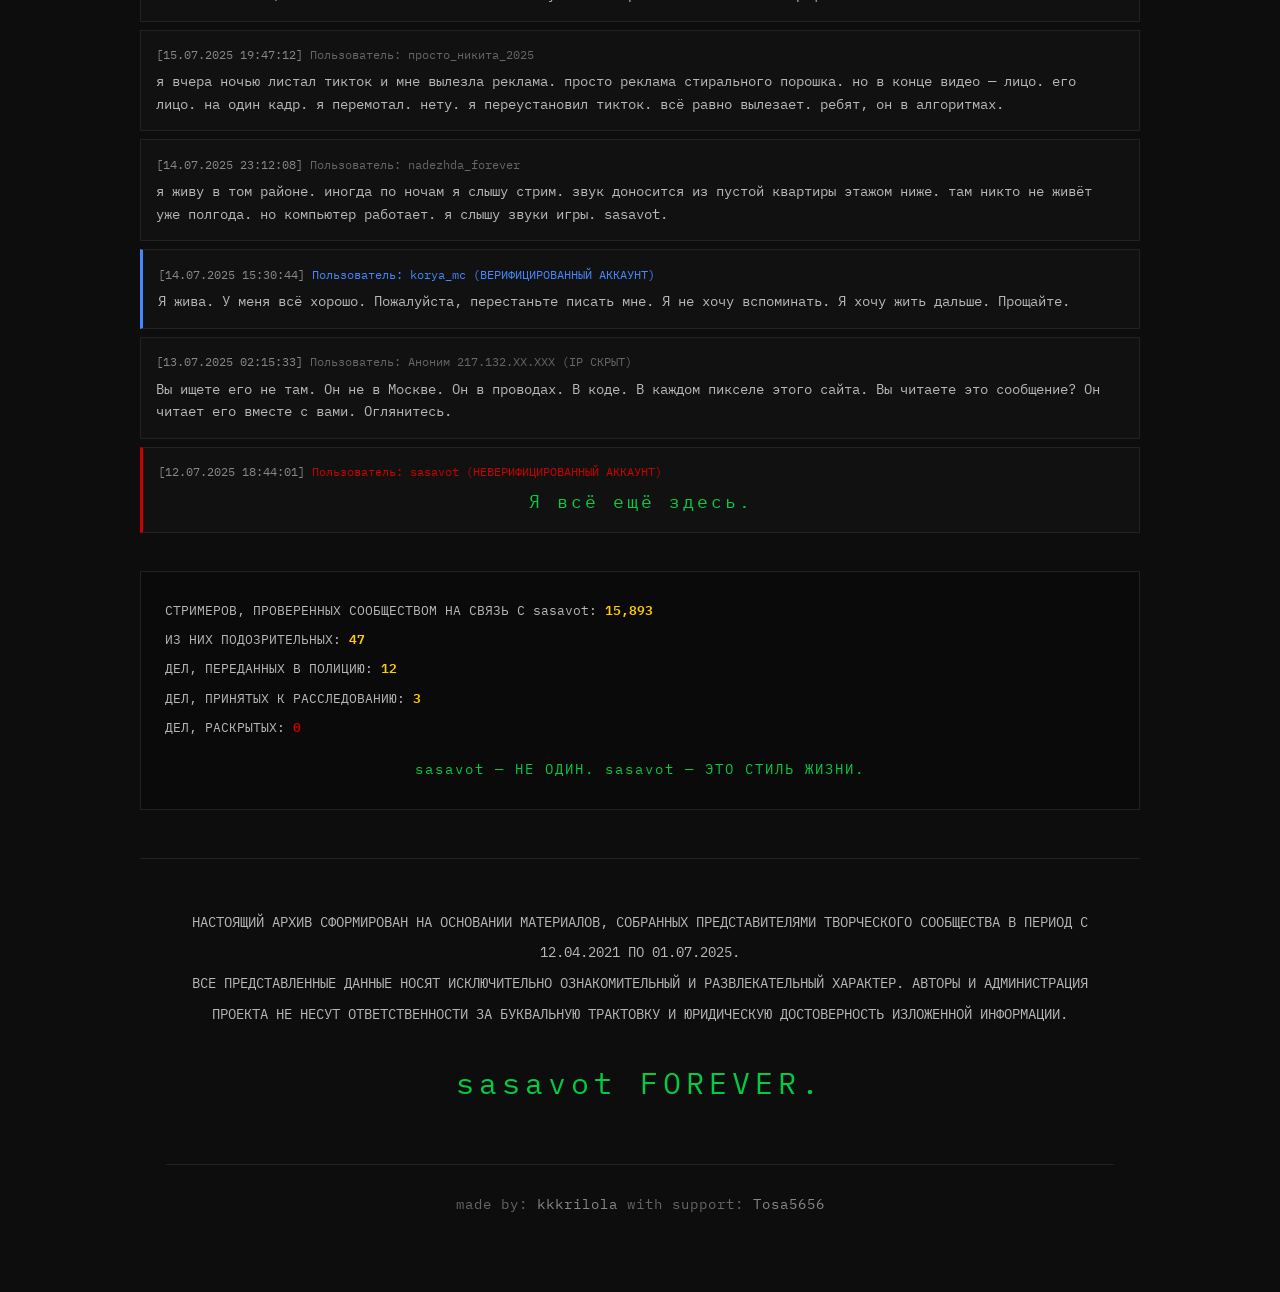
==== commit e81e9220: "cctv2" ====
--- a/index.html
+++ b/index.html
@@ -484,7 +484,9 @@
 
             <div class="vhs-player final-player" data-video="final">
                 <div class="vhs-player-screen" id="finalPlayer">
-                    <canvas class="vhs-canvas" id="finalCanvas"></canvas>
+                    <video class="vhs-canvas" id="finalVideo" muted loop playsinline preload="auto">
+                        <source src="cctv2.mp4" type="video/mp4">
+                    </video>
                     <div class="vhs-noise-overlay heavy"></div>
                     <div class="vhs-tracking-lines heavy"></div>
                     <div class="vhs-corrupted-overlay" id="finalCorrupted">
@@ -496,7 +498,7 @@
                     <button class="vhs-btn play-btn" data-player="final">▶ PLAY</button>
                     <button class="vhs-btn stop-btn" data-player="final">⏹ СТОП</button>
                     <span class="vhs-time">00:17:23</span>
-                    <span class="vhs-status">[ФАЙЛ НЕСТАБИЛЕН]</span>
+                    <span class="vhs-status" id="finalStatus">[ФАЙЛ НЕСТАБИЛЕН]</span>
                 </div>
             </div>
 
@@ -538,38 +540,48 @@
 
         <div class="map-container">
             <div class="map-placeholder" id="crimeMap">
-                <div class="map-grid"></div>
-                <div class="map-marker" data-victim="dasha" style="top: 35%; left: 45%;">
-                    <span class="marker-dot"></span>
-                    <span class="marker-label">dasha228play</span>
-                    <span class="marker-date">12.04.2021</span>
-                </div>
-                <div class="map-marker" data-victim="morphe" style="top: 42%; left: 52%;">
-                    <span class="marker-dot"></span>
-                    <span class="marker-label">morphe_ya</span>
-                    <span class="marker-date">03.09.2022</span>
-                </div>
-                <div class="map-marker" data-victim="cutie" style="top: 28%; left: 48%;">
-                    <span class="marker-dot"></span>
-                    <span class="marker-label">cutierover</span>
-                    <span class="marker-date">17.01.2023</span>
-                </div>
-                <div class="map-marker" data-victim="cris" style="top: 50%; left: 40%;">
-                    <span class="marker-dot"></span>
-                    <span class="marker-label">chr1swave</span>
-                    <span class="marker-date">08.06.2023</span>
-                </div>
-                <div class="map-marker marker-survivor" data-victim="korya" style="top: 38%; left: 55%;">
-                    <span class="marker-dot"></span>
-                    <span class="marker-label">korya_mc</span>
-                    <span class="marker-date">14.11.2023 — ВЫЖИЛА</span>
-                </div>
-                <div class="map-marker marker-sas" data-victim="sas" style="top: 45%; left: 50%;">
-                    <span class="marker-dot"></span>
-                    <span class="marker-label">sasavot (последняя активность)</span>
-                    <span class="marker-date">31.12.2024</span>
-                </div>
-                <div class="map-title">Москва, Южный административный округ</div>
+                <div class="map-viewport">
+                    <div class="map-inner" id="mapInner">
+                        <div class="map-grid"></div>
+                        <div class="map-marker" data-victim="dasha" style="top: 32%; left: 40%;">
+                            <span class="marker-dot"></span>
+                            <span class="marker-label">dasha228play</span>
+                            <span class="marker-date">12.04.2021</span>
+                        </div>
+                        <div class="map-marker" data-victim="morphe" style="top: 45%; left: 56%;">
+                            <span class="marker-dot"></span>
+                            <span class="marker-label">morphe_ya</span>
+                            <span class="marker-date">03.09.2022</span>
+                        </div>
+                        <div class="map-marker" data-victim="cutie" style="top: 24%; left: 48%;">
+                            <span class="marker-dot"></span>
+                            <span class="marker-label">cutierover</span>
+                            <span class="marker-date">17.01.2023</span>
+                        </div>
+                        <div class="map-marker" data-victim="cris" style="top: 54%; left: 36%;">
+                            <span class="marker-dot"></span>
+                            <span class="marker-label">chr1swave</span>
+                            <span class="marker-date">08.06.2023</span>
+                        </div>
+                        <div class="map-marker marker-survivor" data-victim="korya" style="top: 36%; left: 60%;">
+                            <span class="marker-dot"></span>
+                            <span class="marker-label">korya_mc</span>
+                            <span class="marker-date">14.11.2023 — ВЫЖИЛА</span>
+                        </div>
+                        <div class="map-marker marker-sas" data-victim="sas" style="top: 48%; left: 48%;">
+                            <span class="marker-dot"></span>
+                            <span class="marker-label">sasavot (последняя активность)</span>
+                            <span class="marker-date">31.12.2024</span>
+                        </div>
+                    </div>
+                    <div class="map-title">Москва, Южный административный округ</div>
+                    <div class="map-zoom-controls">
+                        <button class="map-zoom-btn" data-zoom="in" title="Приблизить">+</button>
+                        <span class="map-zoom-level" id="mapZoomLevel">100%</span>
+                        <button class="map-zoom-btn" data-zoom="out" title="Отдалить">−</button>
+                        <button class="map-zoom-btn" data-zoom="reset" title="Сбросить">⟲</button>
+                    </div>
+                </div>
             </div>
         </div>
 
--- a/assets/css/main.css
+++ b/assets/css/main.css
@@ -12,7 +12,7 @@
     background-color: #0d0d0d;
     color: #b8b8b8;
     font-family: 'IBM Plex Mono', 'Courier New', monospace;
-    font-size: 14px;
+    font-size: clamp(12px, 1.4vw, 16px);
     line-height: 1.6;
     overflow-x: hidden;
     min-height: 100vh;
@@ -36,18 +36,15 @@
 }
 
 ::-webkit-scrollbar {
-    width: 8px;
-}
-
+    width: 6px;
+}
 ::-webkit-scrollbar-track {
     background: #0d0d0d;
 }
-
 ::-webkit-scrollbar-thumb {
     background: #333;
     border-radius: 2px;
 }
-
 ::-webkit-scrollbar-thumb:hover {
     background: #555;
 }
@@ -60,7 +57,7 @@
     z-index: 1000;
     background: #0d0d0d;
     border-bottom: 1px solid #1a1a1a;
-    font-size: 12px;
+    font-size: clamp(10px, 1.1vw, 13px);
     user-select: none;
 }
 
@@ -68,44 +65,61 @@
     display: flex;
     justify-content: space-between;
     align-items: center;
-    padding: 4px 12px;
+    padding: clamp(2px, 0.4vw, 6px) clamp(8px, 1.2vw, 16px);
     background: #1a1a1a;
     border-bottom: 1px solid #2a2a2a;
-    font-size: 11px;
+    font-size: clamp(9px, 1vw, 12px);
+    gap: 8px;
+    flex-wrap: wrap;
 }
 
 .nav-title {
     color: #00cc44;
     font-weight: 600;
     letter-spacing: 1px;
+    flex-shrink: 0;
 }
 
 .nav-status {
     color: #666;
-    font-size: 10px;
+    font-size: clamp(8px, 0.9vw, 11px);
+    flex-shrink: 1;
+    min-width: 0;
+    overflow: hidden;
+    text-overflow: ellipsis;
+    white-space: nowrap;
 }
 
 .nav-version {
     color: #444;
-    font-size: 10px;
+    font-size: clamp(8px, 0.9vw, 11px);
+    flex-shrink: 0;
 }
 
 .nav-menu {
     display: flex;
     overflow-x: auto;
-    padding: 4px 8px;
-    gap: 4px;
+    overflow-y: hidden;
+    padding: clamp(2px, 0.3vw, 6px) clamp(4px, 0.8vw, 12px);
+    gap: clamp(2px, 0.3vw, 6px);
     background: #0d0d0d;
+    -webkit-overflow-scrolling: touch;
+    scrollbar-width: none;
+}
+
+.nav-menu::-webkit-scrollbar {
+    display: none;
 }
 
 .nav-link {
-    padding: 4px 10px;
+    padding: clamp(2px, 0.4vw, 6px) clamp(6px, 1vw, 14px);
     color: #666;
-    font-size: 11px;
+    font-size: clamp(9px, 1vw, 12px);
     white-space: nowrap;
     border: 1px solid transparent;
     transition: all 0.2s ease;
     text-decoration: none;
+    flex-shrink: 0;
 }
 
 .nav-link:hover {
@@ -121,34 +135,38 @@
 }
 
 .exhibit {
-    max-width: 1000px;
+    max-width: min(1000px, 95vw);
     margin: 0 auto;
     position: relative;
+    padding: 0;
 }
 
 .exhibit:not(:last-of-type)::after {
     display: block;
-    width: 60%;
+    width: min(60%, 400px);
     height: 1px;
     background: linear-gradient(90deg, transparent, #333, transparent);
-    margin: 40px auto 0;
+    margin: clamp(24px, 4vw, 48px) auto 0;
+    content: '';
 }
 
 .exhibit-header {
     background: #111;
     border: 1px solid #222;
-    padding: 16px;
-    margin-bottom: 24px;
+    padding: clamp(12px, 2vw, 24px);
+    margin-bottom: clamp(16px, 2.5vw, 32px);
 }
 
 .exhibit-badge {
     display: flex;
     justify-content: space-between;
     align-items: center;
-    margin-bottom: 12px;
-    padding-bottom: 8px;
+    flex-wrap: wrap;
+    gap: 8px;
+    margin-bottom: clamp(8px, 1.2vw, 16px);
+    padding-bottom: clamp(4px, 0.8vw, 12px);
     border-bottom: 1px solid #222;
-    font-size: 12px;
+    font-size: clamp(10px, 1.1vw, 14px);
 }
 
 .badge-id {
@@ -157,55 +175,52 @@
 }
 
 .badge-status {
-    padding: 2px 8px;
+    padding: 2px clamp(4px, 0.6vw, 10px);
     border: 1px solid #444;
-    font-size: 10px;
+    font-size: clamp(9px, 0.9vw, 12px);
 }
 
 .status-confirmed {
     color: #00cc44;
     border-color: #00cc44;
 }
-
 .status-missing {
     color: #cc0000;
 }
-
 .status-anomaly {
     color: #4488ff;
     border-color: #4488ff;
 }
-
 .status-closed {
     color: #ffcc00;
     border-color: #ffcc00;
 }
-
 .status-wanted {
     color: #cc0000;
     border-color: #cc0000;
     animation: pulse-red 2s infinite;
 }
-
 .status-alive {
     color: #00cc44;
 }
 
 .exhibit-meta {
     display: grid;
-    grid-template-columns: repeat(auto-fill, minmax(200px, 1fr));
-    gap: 6px;
-    font-size: 12px;
+    grid-template-columns: repeat(auto-fill, minmax(max(180px, 20vw), 1fr));
+    gap: clamp(4px, 0.6vw, 8px);
+    font-size: clamp(10px, 1.1vw, 14px);
 }
 
 .meta-row {
     display: flex;
     gap: 8px;
+    flex-wrap: wrap;
 }
 
 .meta-label {
     color: #666;
-    min-width: 80px;
+    min-width: clamp(60px, 8vw, 100px);
+    flex-shrink: 0;
 }
 
 .meta-value {
@@ -215,19 +230,13 @@
 .two-column {
     display: grid;
     grid-template-columns: 1fr 1fr;
-    gap: 24px;
-}
-
-@media (max-width: 768px) {
-    .two-column {
-        grid-template-columns: 1fr;
-    }
+    gap: clamp(16px, 2.5vw, 32px);
 }
 
 .vhs-player {
     background: #0a0a0a;
     border: 1px solid #222;
-    margin-bottom: 16px;
+    margin-bottom: clamp(12px, 1.6vw, 24px);
 }
 
 .vhs-player-screen {
@@ -237,6 +246,15 @@
     background: #050505;
     overflow: hidden;
     cursor: pointer;
+}
+
+.vhs-player-screen video {
+    position: absolute;
+    top: 0;
+    left: 0;
+    width: 100%;
+    height: 100%;
+    object-fit: cover;
 }
 
 .vhs-canvas {
@@ -320,38 +338,42 @@
 
 .corrupted-text {
     color: #cc0000;
-    font-size: 18px;
+    font-size: clamp(14px, 2vw, 22px);
     font-weight: 700;
     letter-spacing: 3px;
     animation: blink 1s step-end infinite;
     margin-bottom: 8px;
+    text-align: center;
+    padding: 0 8px;
 }
 
 .corrupted-sub {
     color: #666;
-    font-size: 11px;
+    font-size: clamp(9px, 1.2vw, 13px);
     letter-spacing: 2px;
 }
 
 .vhs-player-controls {
     display: flex;
     align-items: center;
-    gap: 8px;
-    padding: 8px 12px;
+    gap: clamp(4px, 0.8vw, 12px);
+    padding: clamp(6px, 0.8vw, 12px) clamp(8px, 1.2vw, 16px);
     background: #111;
     border-top: 1px solid #222;
-    font-size: 11px;
+    font-size: clamp(9px, 1vw, 13px);
+    flex-wrap: wrap;
 }
 
 .vhs-btn {
     background: #222;
     color: #888;
     border: 1px solid #333;
-    padding: 4px 12px;
+    padding: clamp(2px, 0.4vw, 6px) clamp(8px, 1.2vw, 16px);
     font-family: 'IBM Plex Mono', monospace;
-    font-size: 11px;
+    font-size: clamp(9px, 1vw, 13px);
     cursor: pointer;
     transition: all 0.2s ease;
+    white-space: nowrap;
 }
 
 .vhs-btn:hover {
@@ -366,13 +388,14 @@
 
 .vhs-status {
     color: #cc0000;
-    font-size: 9px;
+    font-size: clamp(8px, 0.8vw, 11px);
     margin-left: auto;
+    min-width: 0;
 }
 
 .vhs-time {
     color: #00cc44;
-    font-size: 11px;
+    font-size: clamp(9px, 1vw, 13px);
 }
 
 .screamer-overlay {
@@ -403,6 +426,7 @@
 .screamer-content {
     text-align: center;
     animation: screamer-shake 0.5s infinite;
+    padding: 16px;
 }
 
 @keyframes screamer-shake {
@@ -413,15 +437,16 @@
 }
 
 .screamer-image {
-    width: 300px;
-    height: 400px;
+    width: min(300px, 80vw);
+    height: auto;
+    aspect-ratio: 3/4;
     margin: 0 auto 20px;
     background: #111;
     border: 3px solid #cc0000;
     display: flex;
     justify-content: center;
     align-items: center;
-    font-size: 120px;
+    font-size: clamp(60px, 15vw, 120px);
     box-shadow: 0 0 50px rgba(204, 0, 0, 0.5), inset 0 0 50px rgba(0, 0, 0, 0.5);
 }
 
@@ -432,7 +457,7 @@
 
 .screamer-text {
     color: #cc0000;
-    font-size: 32px;
+    font-size: clamp(20px, 4vw, 40px);
     letter-spacing: 5px;
     font-weight: 700;
     animation: blink 0.5s step-end infinite;
@@ -440,7 +465,7 @@
 
 .screamer-sub {
     color: #666;
-    font-size: 14px;
+    font-size: clamp(11px, 1.5vw, 16px);
     margin-top: 10px;
     letter-spacing: 2px;
 }
@@ -450,8 +475,8 @@
     flex-direction: column;
     justify-content: center;
     min-height: 100vh;
-    padding: 40px;
-    font-size: 14px;
+    padding: clamp(16px, 4vw, 60px);
+    font-size: clamp(12px, 1.5vw, 16px);
     line-height: 1.8;
 }
 
@@ -469,7 +494,7 @@
 .terminal-cursor {
     color: #00cc44;
     animation: blink 1s step-end infinite;
-    font-size: 18px;
+    font-size: clamp(14px, 2vw, 20px);
 }
 
 @keyframes blink {
@@ -507,34 +532,35 @@
 
 .esc-content {
     color: #b8b8b8;
-    font-size: 24px;
+    font-size: clamp(16px, 2.5vw, 28px);
     line-height: 2;
+    padding: 20px;
 }
 
 .esc-sub {
     margin-top: 20px;
     color: #666;
-    font-size: 14px;
+    font-size: clamp(12px, 1.4vw, 16px);
 }
 
 .evidence-card {
     background: #111;
     border: 1px solid #222;
-    padding: 16px;
-    margin-bottom: 16px;
+    padding: clamp(12px, 1.5vw, 20px);
+    margin-bottom: clamp(12px, 1.6vw, 24px);
 }
 
 .evidence-card h3 {
     color: #888;
-    font-size: 12px;
-    margin-bottom: 12px;
-    padding-bottom: 8px;
+    font-size: clamp(10px, 1.1vw, 14px);
+    margin-bottom: clamp(8px, 1vw, 16px);
+    padding-bottom: clamp(4px, 0.6vw, 12px);
     border-bottom: 1px solid #222;
     letter-spacing: 1px;
 }
 
 .card-content {
-    font-size: 12px;
+    font-size: clamp(10px, 1.1vw, 14px);
     line-height: 1.7;
 }
 
@@ -549,14 +575,14 @@
 }
 
 .evidence-text {
-    font-size: 14px;
+    font-size: clamp(11px, 1.3vw, 16px);
     line-height: 1.9;
-    margin: 20px 0;
+    margin: clamp(12px, 2vw, 28px) 0;
     padding: 0 4px;
 }
 
 .evidence-text p {
-    margin-bottom: 12px;
+    margin-bottom: clamp(8px, 1vw, 16px);
     text-indent: 0;
 }
 
@@ -566,7 +592,7 @@
 
 .filename {
     color: #ffcc00;
-    font-size: 12px;
+    font-size: clamp(10px, 1.1vw, 14px);
 }
 
 .highlight-red {
@@ -582,13 +608,13 @@
 .archival-note {
     color: #666;
     font-style: italic;
-    font-size: 11px;
+    font-size: clamp(9px, 1vw, 13px);
 }
 
 .creepy-note {
     color: #994444;
     font-style: italic;
-    font-size: 11px;
+    font-size: clamp(9px, 1vw, 13px);
     border-left: 2px solid #661111;
     padding-left: 8px;
     margin-top: 8px;
@@ -597,10 +623,10 @@
 
 .made-by {
     text-align: center;
-    margin-top: 40px;
-    padding: 20px;
+    margin-top: clamp(24px, 4vw, 48px);
+    padding: clamp(12px, 2vw, 24px);
     border-top: 1px solid #222;
-    font-size: 12px;
+    font-size: clamp(10px, 1.1vw, 14px);
     color: #555;
     letter-spacing: 1px;
 }
@@ -616,17 +642,17 @@
 
 .log-note {
     color: #888;
-    font-size: 11px;
+    font-size: clamp(9px, 1vw, 13px);
     margin-top: 8px;
 }
 
 .log-content {
-    font-size: 11px;
+    font-size: clamp(9px, 1vw, 13px);
     line-height: 1.6;
 }
 
 .spoiler-block {
-    margin-bottom: 16px;
+    margin-bottom: clamp(12px, 1.6vw, 24px);
 }
 
 .spoiler-toggle {
@@ -634,9 +660,9 @@
     background: #1a1a1a;
     color: #888;
     border: 1px solid #333;
-    padding: 8px 16px;
+    padding: clamp(6px, 0.8vw, 12px) clamp(12px, 1.5vw, 20px);
     font-family: 'IBM Plex Mono', monospace;
-    font-size: 11px;
+    font-size: clamp(9px, 1vw, 13px);
     cursor: pointer;
     transition: all 0.3s ease;
     text-align: center;
@@ -654,8 +680,8 @@
     background: #0a0a0a;
     border: 1px solid #333;
     border-top: none;
-    padding: 16px;
-    font-size: 12px;
+    padding: clamp(12px, 1.5vw, 24px);
+    font-size: clamp(10px, 1.1vw, 14px);
     line-height: 1.7;
 }
 
@@ -678,9 +704,9 @@
 .sas-message {
     background: #0a0a0a;
     border-left: 3px solid #cc0000;
-    padding: 12px 16px;
-    margin: 12px 0;
-    font-size: 12px;
+    padding: clamp(8px, 1.2vw, 20px);
+    margin: clamp(8px, 1.2vw, 16px) 0;
+    font-size: clamp(10px, 1.1vw, 14px);
     line-height: 1.8;
 }
 
@@ -688,21 +714,21 @@
     color: #00cc44;
     text-align: right;
     margin-top: 8px;
-    font-size: 11px;
+    font-size: clamp(9px, 1vw, 13px);
 }
 
 .sas-graffiti {
     color: #cc0000;
-    font-size: 18px;
+    font-size: clamp(14px, 2vw, 20px);
     text-align: center;
-    padding: 12px;
+    padding: clamp(8px, 1.2vw, 16px);
     margin: 8px 0;
     border: 1px dashed #cc0000;
     letter-spacing: 2px;
 }
 
 .sas-chat {
-    font-size: 12px;
+    font-size: clamp(10px, 1.1vw, 14px);
     line-height: 1.8;
 }
 
@@ -722,7 +748,7 @@
 }
 
 .discord-log {
-    font-size: 11px;
+    font-size: clamp(9px, 1vw, 13px);
     line-height: 1.7;
 }
 
@@ -746,23 +772,25 @@
 .system-msg {
     color: #555;
     font-style: italic;
-    font-size: 10px;
+    font-size: clamp(8px, 0.9vw, 12px);
 }
 
 .discord-voice-window {
     background: #0a0a0a;
     border: 1px solid #222;
-    margin-bottom: 16px;
+    margin-bottom: clamp(12px, 1.6vw, 24px);
 }
 
 .discord-header {
     display: flex;
     justify-content: space-between;
     align-items: center;
-    padding: 8px 12px;
+    gap: 8px;
+    padding: clamp(6px, 0.8vw, 12px);
     background: #111;
     border-bottom: 1px solid #222;
-    font-size: 11px;
+    font-size: clamp(9px, 1vw, 13px);
+    flex-wrap: wrap;
 }
 
 .discord-channel {
@@ -774,10 +802,10 @@
 }
 
 .discord-log-content {
-    padding: 12px;
-    max-height: 400px;
+    padding: clamp(8px, 1.2vw, 16px);
+    max-height: clamp(250px, 40vw, 450px);
     overflow-y: auto;
-    font-size: 11px;
+    font-size: clamp(9px, 1vw, 13px);
     line-height: 1.8;
 }
 
@@ -785,7 +813,7 @@
     display: grid;
     grid-template-columns: 1fr 1fr;
     gap: 4px;
-    margin-bottom: 16px;
+    margin-bottom: clamp(12px, 1.6vw, 24px);
 }
 
 .cctv-cam {
@@ -811,7 +839,7 @@
 
 .cctv-lost-text {
     color: #cc0000;
-    font-size: 11px;
+    font-size: clamp(9px, 1.2vw, 14px);
     letter-spacing: 2px;
     animation: pulse-red 2s infinite;
 }
@@ -845,7 +873,7 @@
     right: 0;
     padding: 4px 8px;
     background: rgba(0, 0, 0, 0.85);
-    font-size: 10px;
+    font-size: clamp(8px, 0.9vw, 12px);
     color: #00ff66;
     z-index: 10;
     font-weight: 600;
@@ -856,9 +884,9 @@
 .call-transcript {
     background: #0a0a0a;
     border: 1px solid #222;
-    padding: 16px;
-    margin: 16px 0;
-    font-size: 12px;
+    padding: clamp(12px, 1.5vw, 24px);
+    margin: clamp(12px, 1.6vw, 24px) 0;
+    font-size: clamp(10px, 1.1vw, 14px);
     line-height: 1.8;
 }
 
@@ -879,12 +907,12 @@
 .sas-whisper {
     color: #00cc44;
     font-style: italic;
-    font-size: 11px;
+    font-size: clamp(9px, 1vw, 13px);
 }
 
 .audio-visualizer {
     width: 100%;
-    height: 80px;
+    height: clamp(40px, 6vw, 80px);
     background: #050505;
     border: 1px solid #222;
     margin-bottom: 8px;
@@ -900,20 +928,21 @@
     align-items: center;
     gap: 12px;
     margin-bottom: 8px;
+    flex-wrap: wrap;
 }
 
 .audio-duration {
     color: #00cc44;
-    font-size: 11px;
+    font-size: clamp(9px, 1vw, 13px);
 }
 
 .audio-btn {
     background: #222;
     color: #888;
     border: 1px solid #333;
-    padding: 8px 16px;
+    padding: clamp(6px, 0.8vw, 12px) clamp(12px, 1.5vw, 20px);
     font-family: 'IBM Plex Mono', monospace;
-    font-size: 11px;
+    font-size: clamp(9px, 1vw, 13px);
     cursor: pointer;
     transition: all 0.2s ease;
     width: 100%;
@@ -942,9 +971,9 @@
 .interview-text {
     font-style: italic;
     color: #aaa;
-    font-size: 13px;
+    font-size: clamp(11px, 1.2vw, 15px);
     line-height: 1.8;
-    padding: 12px;
+    padding: clamp(8px, 1.2vw, 16px);
     border-left: 2px solid #4488ff;
 }
 
@@ -952,15 +981,15 @@
     text-align: right;
     color: #4488ff;
     margin-top: 8px;
-    font-size: 11px;
+    font-size: clamp(9px, 1vw, 13px);
 }
 
 .chat-messages {
     background: #0a0a0a;
     border-left: 3px solid #4488ff;
-    padding: 8px 12px;
-    margin: 12px 0;
-    font-size: 12px;
+    padding: clamp(6px, 0.8vw, 14px) clamp(8px, 1.2vw, 16px);
+    margin: clamp(8px, 1.2vw, 16px) 0;
+    font-size: clamp(10px, 1.1vw, 14px);
 }
 
 .chat-user {
@@ -970,11 +999,11 @@
 .final-warning {
     background: #1a0000;
     border: 1px solid #cc0000;
-    padding: 16px;
-    margin-bottom: 24px;
+    padding: clamp(12px, 1.5vw, 24px);
+    margin-bottom: clamp(16px, 2.5vw, 32px);
     text-align: center;
     color: #cc0000;
-    font-size: 12px;
+    font-size: clamp(10px, 1.1vw, 14px);
     animation: pulse-red 3s infinite;
 }
 
@@ -990,8 +1019,8 @@
 .sas-voice {
     color: #00cc44;
     font-style: italic;
-    font-size: 13px;
-    padding: 12px;
+    font-size: clamp(11px, 1.2vw, 15px);
+    padding: clamp(8px, 1.2vw, 16px);
     border-left: 2px solid #00cc44;
     margin: 8px 0;
 }
@@ -999,34 +1028,60 @@
 .final-transcript {
     background: #0a0a0a;
     border: 1px solid #222;
-    padding: 16px;
-    margin: 16px 0;
+    padding: clamp(12px, 1.5vw, 24px);
+    margin: clamp(12px, 1.6vw, 24px) 0;
 }
 
 .final-transcript h3 {
     color: #cc0000;
-    font-size: 12px;
-    margin-bottom: 12px;
+    font-size: clamp(10px, 1.1vw, 14px);
+    margin-bottom: clamp(8px, 1vw, 16px);
     letter-spacing: 1px;
 }
 
 .transcript-content {
-    font-size: 12px;
+    font-size: clamp(10px, 1.1vw, 14px);
     line-height: 1.8;
 }
 
 .map-container {
     position: relative;
-    margin: 16px 0;
+    margin: clamp(12px, 1.6vw, 24px) 0;
 }
 
 .map-placeholder {
     position: relative;
     width: 100%;
-    height: 500px;
+    height: clamp(300px, 50vw, 600px);
     background: #0a0a0a;
     border: 1px solid #222;
+}
+
+.map-viewport {
+    position: relative;
+    width: 100%;
+    height: 100%;
     overflow: hidden;
+    cursor: grab;
+}
+
+.map-viewport:active {
+    cursor: grabbing;
+}
+
+.map-inner {
+    position: absolute;
+    top: 0;
+    left: 0;
+    width: 100%;
+    height: 100%;
+    transform-origin: 0 0;
+    transition: transform 0.1s ease;
+    will-change: transform;
+}
+
+.map-inner.no-transition {
+    transition: none;
 }
 
 .map-grid {
@@ -1038,20 +1093,68 @@
     background-image:
         linear-gradient(rgba(0, 204, 68, 0.05) 1px, transparent 1px),
         linear-gradient(90deg, rgba(0, 204, 68, 0.05) 1px, transparent 1px);
-    background-size: 40px 40px;
+    background-size: clamp(20px, 4vw, 50px) clamp(20px, 4vw, 50px);
+    pointer-events: none;
 }
 
 .map-title {
     position: absolute;
-    top: 12px;
+    top: 8px;
     left: 50%;
     transform: translateX(-50%);
     color: #666;
-    font-size: 11px;
+    font-size: clamp(8px, 0.9vw, 12px);
     letter-spacing: 2px;
     background: rgba(0, 0, 0, 0.8);
-    padding: 4px 12px;
+    padding: 4px clamp(6px, 1vw, 16px);
     border: 1px solid #222;
+    white-space: nowrap;
+    z-index: 20;
+    pointer-events: none;
+}
+
+.map-zoom-controls {
+    position: absolute;
+    bottom: 12px;
+    right: 12px;
+    display: flex;
+    align-items: center;
+    gap: 4px;
+    z-index: 20;
+    background: rgba(0, 0, 0, 0.8);
+    border: 1px solid #333;
+    padding: 4px 6px;
+    border-radius: 4px;
+}
+
+.map-zoom-btn {
+    width: 28px;
+    height: 28px;
+    background: transparent;
+    color: #888;
+    border: 1px solid #444;
+    font-family: 'IBM Plex Mono', monospace;
+    font-size: 14px;
+    cursor: pointer;
+    display: flex;
+    align-items: center;
+    justify-content: center;
+    transition: all 0.2s ease;
+    line-height: 1;
+}
+
+.map-zoom-btn:hover {
+    background: #222;
+    color: #ffcc00;
+    border-color: #ffcc00;
+}
+
+.map-zoom-level {
+    color: #666;
+    font-size: 10px;
+    min-width: 36px;
+    text-align: center;
+    letter-spacing: 1px;
 }
 
 .map-marker {
@@ -1060,34 +1163,35 @@
     cursor: pointer;
     z-index: 10;
     text-align: center;
+    pointer-events: auto;
 }
 
 .marker-dot {
     display: block;
-    width: 12px;
-    height: 12px;
+    width: clamp(8px, 1.2vw, 14px);
+    height: clamp(8px, 1.2vw, 14px);
     background: #cc0000;
     border-radius: 50%;
-    margin: 0 auto 4px;
+    margin: 0 auto 2px;
     animation: marker-pulse 2s infinite;
     box-shadow: 0 0 10px rgba(204, 0, 0, 0.5);
 }
 
 .marker-label {
     display: block;
-    font-size: 9px;
+    font-size: clamp(7px, 0.8vw, 11px);
     color: #b8b8b8;
     background: rgba(0, 0, 0, 0.8);
-    padding: 2px 6px;
+    padding: 1px 4px;
     white-space: nowrap;
 }
 
 .marker-date {
     display: block;
-    font-size: 8px;
+    font-size: clamp(6px, 0.7vw, 10px);
     color: #666;
     background: rgba(0, 0, 0, 0.8);
-    padding: 1px 6px;
+    padding: 1px 4px;
 }
 
 .marker-survivor .marker-dot {
@@ -1121,6 +1225,7 @@
     z-index: 2000;
     justify-content: center;
     align-items: center;
+    padding: clamp(12px, 2vw, 24px);
 }
 
 .map-modal.active {
@@ -1130,10 +1235,12 @@
 .map-modal-content {
     background: #111;
     border: 1px solid #333;
-    padding: 24px;
-    max-width: 500px;
-    width: 90%;
+    padding: clamp(16px, 2.5vw, 32px);
+    max-width: min(500px, 90vw);
+    width: 100%;
     position: relative;
+    max-height: 90vh;
+    overflow-y: auto;
 }
 
 .map-modal-close {
@@ -1142,7 +1249,7 @@
     right: 12px;
     color: #666;
     cursor: pointer;
-    font-size: 18px;
+    font-size: clamp(14px, 2vw, 22px);
 }
 
 .map-modal-close:hover {
@@ -1152,12 +1259,12 @@
 .map-modal-content h3 {
     color: #cc0000;
     margin-bottom: 12px;
-    font-size: 14px;
+    font-size: clamp(12px, 1.4vw, 18px);
 }
 
 .map-modal-image {
     width: 100%;
-    height: 200px;
+    height: clamp(120px, 20vw, 240px);
     background: #0a0a0a;
     border: 1px solid #222;
     margin-bottom: 12px;
@@ -1165,11 +1272,11 @@
     justify-content: center;
     align-items: center;
     color: #444;
-    font-size: 11px;
+    font-size: clamp(9px, 1vw, 13px);
 }
 
 .map-modal-content p {
-    font-size: 12px;
+    font-size: clamp(10px, 1.1vw, 14px);
     line-height: 1.7;
     color: #888;
 }
@@ -1177,39 +1284,39 @@
 .guestbook-warning {
     background: #1a0000;
     border: 1px solid #cc0000;
-    padding: 20px;
-    margin-bottom: 24px;
+    padding: clamp(12px, 2vw, 24px);
+    margin-bottom: clamp(16px, 2.5vw, 32px);
     text-align: center;
     color: #cc0000;
-    font-size: 13px;
+    font-size: clamp(11px, 1.2vw, 15px);
     line-height: 2;
 }
 
 .guestbook-header {
     text-align: center;
-    margin-bottom: 24px;
+    margin-bottom: clamp(16px, 2.5vw, 32px);
 }
 
 .guestbook-header h3 {
     color: #b8b8b8;
-    font-size: 14px;
+    font-size: clamp(12px, 1.4vw, 18px);
     letter-spacing: 2px;
 }
 
 .guestbook-count {
     color: #666;
-    font-size: 10px;
+    font-size: clamp(8px, 0.9vw, 12px);
     margin-top: 4px;
 }
 
 .guestbook-messages {
-    margin-bottom: 32px;
+    margin-bottom: clamp(20px, 3vw, 40px);
 }
 
 .gb-message {
     background: #111;
     border: 1px solid #222;
-    padding: 12px 16px;
+    padding: clamp(8px, 1.2vw, 18px);
     margin-bottom: 8px;
     transition: all 0.3s ease;
 }
@@ -1220,9 +1327,10 @@
 }
 
 .gb-meta {
-    font-size: 10px;
+    font-size: clamp(8px, 0.9vw, 12px);
     color: #666;
     margin-bottom: 6px;
+    word-break: break-word;
 }
 
 .gb-date {
@@ -1230,7 +1338,7 @@
 }
 
 .gb-text {
-    font-size: 12px;
+    font-size: clamp(10px, 1.1vw, 14px);
     line-height: 1.6;
     color: #b8b8b8;
 }
@@ -1254,7 +1362,7 @@
 
 .sas-text {
     color: #00cc44 !important;
-    font-size: 16px !important;
+    font-size: clamp(12px, 1.8vw, 18px) !important;
     text-align: center;
     letter-spacing: 3px;
 }
@@ -1269,9 +1377,9 @@
 .guestbook-counter {
     background: #0a0a0a;
     border: 1px solid #222;
-    padding: 20px;
-    margin-bottom: 24px;
-    font-size: 11px;
+    padding: clamp(12px, 2vw, 24px);
+    margin-bottom: clamp(16px, 2.5vw, 32px);
+    font-size: clamp(9px, 1vw, 13px);
     line-height: 2.2;
 }
 
@@ -1289,22 +1397,22 @@
     color: #00cc44;
     text-align: center;
     margin-top: 12px;
-    font-size: 12px;
+    font-size: clamp(10px, 1.1vw, 14px);
     letter-spacing: 2px;
 }
 
 .archivist-closing {
     text-align: center;
-    padding: 40px 20px;
+    padding: clamp(24px, 4vw, 48px) clamp(12px, 2vw, 32px);
     border-top: 1px solid #222;
-    margin-top: 40px;
-    font-size: 12px;
+    margin-top: clamp(24px, 4vw, 48px);
+    font-size: clamp(10px, 1.1vw, 14px);
     line-height: 2.2;
 }
 
 .sas-final {
     color: #00cc44;
-    font-size: 24px;
+    font-size: clamp(18px, 3vw, 30px);
     margin-top: 20px;
     letter-spacing: 5px;
     animation: blink 2s step-end infinite;
@@ -1324,38 +1432,6 @@
     96% { transform: translate(2px, -1px); opacity: 0.9; }
 }
 
-@media (max-width: 600px) {
-    .exhibit {
-        padding: 70px 12px 30px;
-    }
-
-    .terminal {
-        padding: 20px;
-        font-size: 12px;
-    }
-
-    .exhibit-meta {
-        grid-template-columns: 1fr;
-    }
-
-    .cctv-grid {
-        grid-template-columns: 1fr;
-    }
-
-    .map-placeholder {
-        height: 350px;
-    }
-
-    .nav-menu {
-        padding: 2px 4px;
-    }
-
-    .nav-link {
-        font-size: 9px;
-        padding: 2px 6px;
-    }
-}
-
 .bg-video {
     position: fixed;
     top: 0;
@@ -1383,7 +1459,7 @@
     z-index: 99999;
     justify-content: center;
     align-items: center;
-    padding: 20px;
+    padding: clamp(12px, 3vw, 32px);
 }
 
 .warning-overlay.hidden {
@@ -1391,11 +1467,11 @@
 }
 
 .warning-content {
-    max-width: 800px;
+    max-width: min(800px, 95vw);
     width: 100%;
     background: linear-gradient(135deg, #0d0d0d 0%, #1a0000 100%);
     border: 2px solid #cc0000;
-    padding: 40px;
+    padding: clamp(20px, 4vw, 48px);
     box-shadow: 0 0 60px rgba(204, 0, 0, 0.4);
     animation: warning-appear 0.5s ease-out;
 }
@@ -1412,14 +1488,14 @@
 }
 
 .warning-text-box {
-    margin-bottom: 30px;
+    margin-bottom: clamp(16px, 3vw, 36px);
 }
 
 .warning-line {
     color: #b8b8b8;
-    font-size: 16px;
+    font-size: clamp(13px, 1.6vw, 20px);
     line-height: 1.8;
-    margin-bottom: 12px;
+    margin-bottom: clamp(6px, 1vw, 16px);
     text-align: center;
 }
 
@@ -1434,8 +1510,8 @@
     border: 2px solid #cc0000;
     color: #cc0000;
     font-family: 'IBM Plex Mono', monospace;
-    font-size: 18px;
-    padding: 12px 40px;
+    font-size: clamp(14px, 2vw, 22px);
+    padding: clamp(8px, 1.2vw, 16px) clamp(24px, 4vw, 48px);
     cursor: pointer;
     transition: all 0.3s ease;
     letter-spacing: 2px;
@@ -1451,6 +1527,186 @@
 
 .warning-ok-btn:active {
     transform: scale(0.98);
+}
+
+@media (max-width: 768px) {
+    .two-column {
+        grid-template-columns: 1fr;
+    }
+
+    .nav-status {
+        font-size: clamp(7px, 1.5vw, 10px);
+    }
+}
+
+@media (max-width: 600px) {
+    .exhibit {
+        padding: 60px 8px 24px;
+    }
+
+    .terminal {
+        padding: 16px;
+        font-size: 11px;
+    }
+
+    .exhibit-meta {
+        grid-template-columns: 1fr;
+    }
+
+    .cctv-grid {
+        grid-template-columns: 1fr;
+    }
+
+    .nav-menu {
+        padding: 2px 4px;
+    }
+
+    .nav-link {
+        font-size: 8px;
+        padding: 2px 5px;
+    }
+
+    .nav-titlebar {
+        font-size: 8px;
+        padding: 2px 6px;
+    }
+
+    .nav-status {
+        font-size: 7px;
+    }
+
+    .discord-header {
+        flex-direction: column;
+        align-items: flex-start;
+        gap: 4px;
+    }
+
+    .vhs-player-controls {
+        gap: 4px;
+    }
+}
+
+@media (max-width: 480px) {
+    .exhibit {
+        padding: 56px 6px 20px;
+    }
+
+    .exhibit-header {
+        padding: 10px;
+    }
+
+    .exhibit-badge {
+        font-size: 9px;
+        flex-direction: column;
+        align-items: flex-start;
+        gap: 4px;
+    }
+
+    .terminal {
+        padding: 12px;
+        font-size: 10px;
+        min-height: 80vh;
+    }
+
+    .nav-link {
+        font-size: 7px;
+        padding: 1px 4px;
+    }
+
+    .nav-titlebar {
+        font-size: 7px;
+        padding: 2px 4px;
+    }
+
+    .nav-title {
+        font-size: 9px;
+    }
+
+    .nav-status {
+        display: none;
+    }
+
+    .warning-content {
+        padding: 16px;
+    }
+
+    .warning-line {
+        font-size: 12px;
+    }
+
+    .map-placeholder {
+        height: 250px;
+    }
+
+    .map-grid {
+        background-size: 15px 15px;
+    }
+
+    .map-marker .marker-label {
+        font-size: 6px;
+    }
+
+    .map-marker .marker-date {
+        font-size: 5px;
+    }
+
+    .marker-dot {
+        width: 6px;
+        height: 6px;
+    }
+
+    .gb-message {
+        padding: 8px 10px;
+    }
+
+    .vhs-player-controls {
+        gap: 4px;
+        padding: 6px;
+    }
+
+    .vhs-btn {
+        font-size: 8px;
+        padding: 2px 8px;
+    }
+
+    .vhs-status {
+        width: 100%;
+        text-align: center;
+        margin-left: 0;
+        font-size: 7px;
+    }
+
+    .discord-log-content {
+        max-height: 200px;
+    }
+
+    .screamer-text {
+        font-size: 16px;
+    }
+
+    .guestbook-counter {
+        font-size: 8px;
+    }
+}
+
+@media (min-width: 1400px) {
+    .exhibit {
+        max-width: 1100px;
+    }
+
+    body {
+        font-size: 15px;
+    }
+}
+
+@media (min-width: 2000px) {
+    .exhibit {
+        max-width: 1200px;
+    }
+
+    body {
+        font-size: 16px;
+    }
 }
 
 @media print {
@@ -1476,4 +1732,4 @@
         animation-iteration-count: 1 !important;
         transition-duration: 0.01ms !important;
     }
-}+}
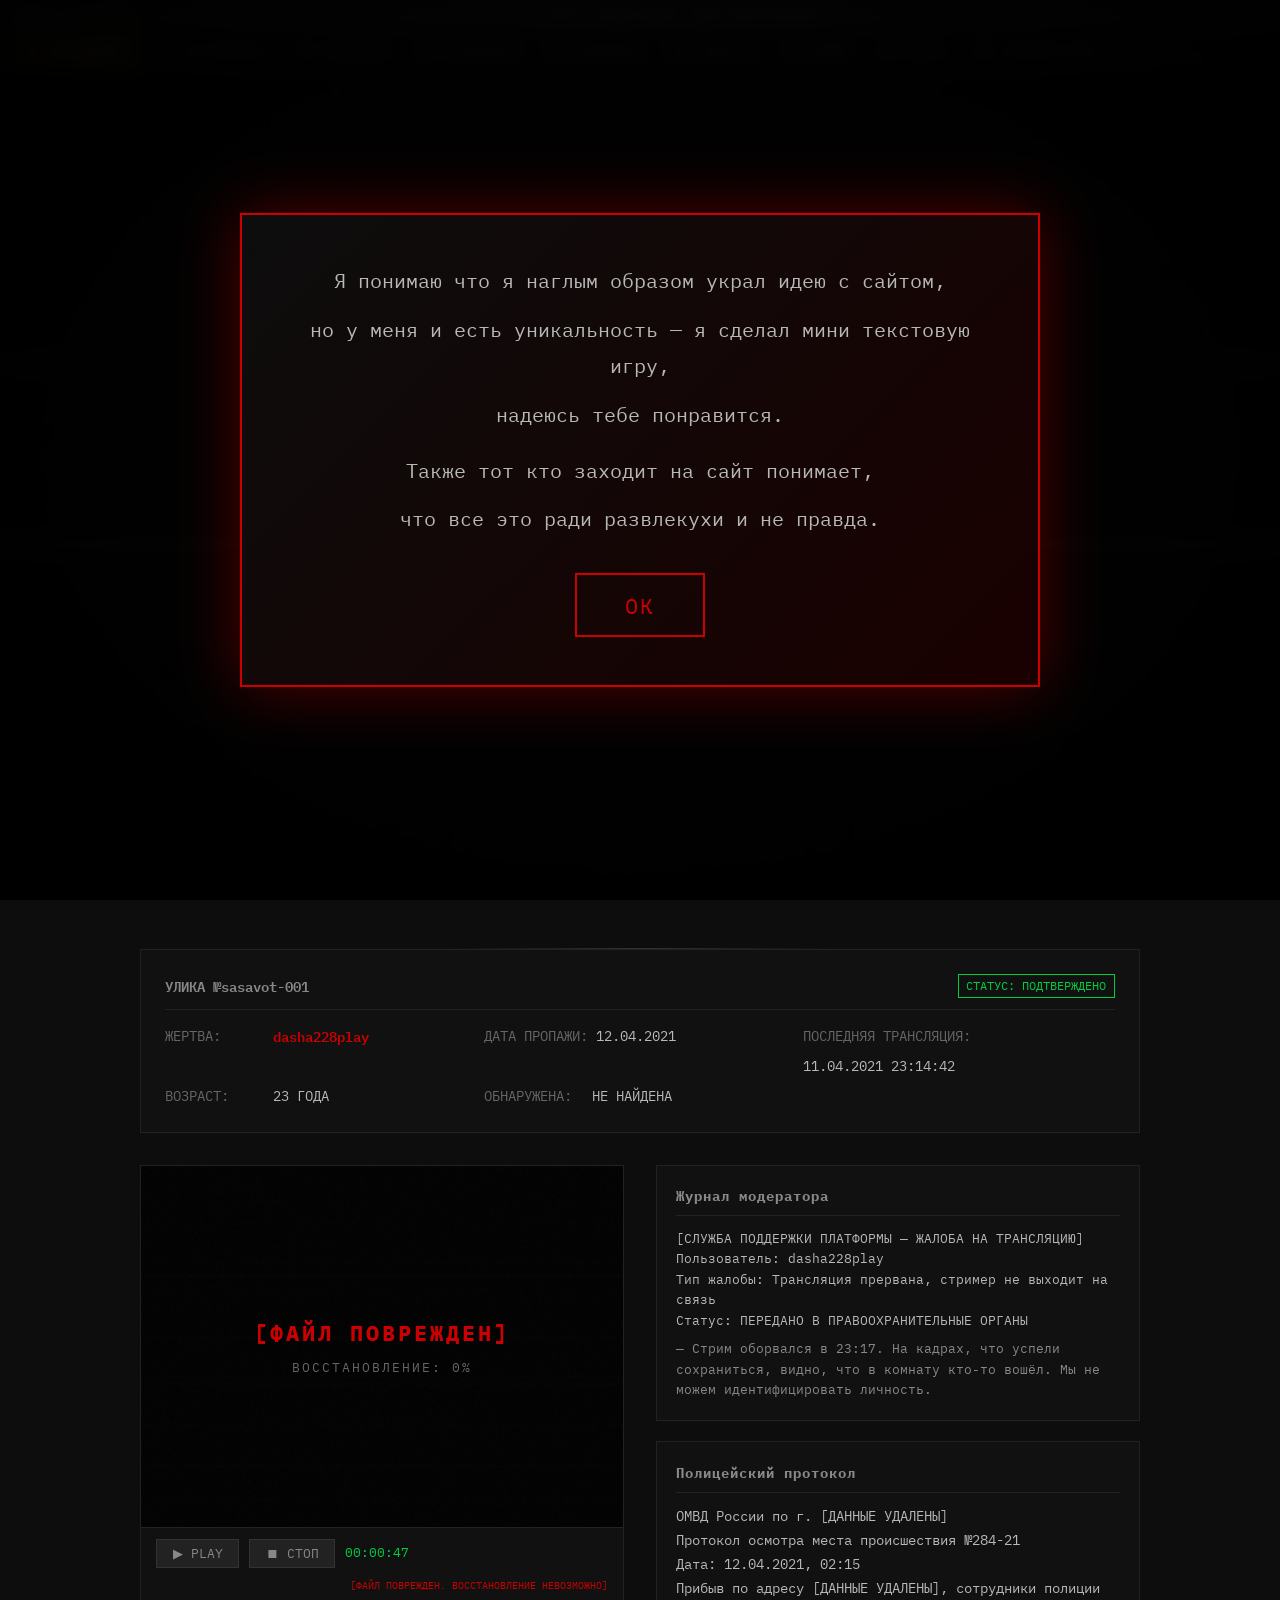
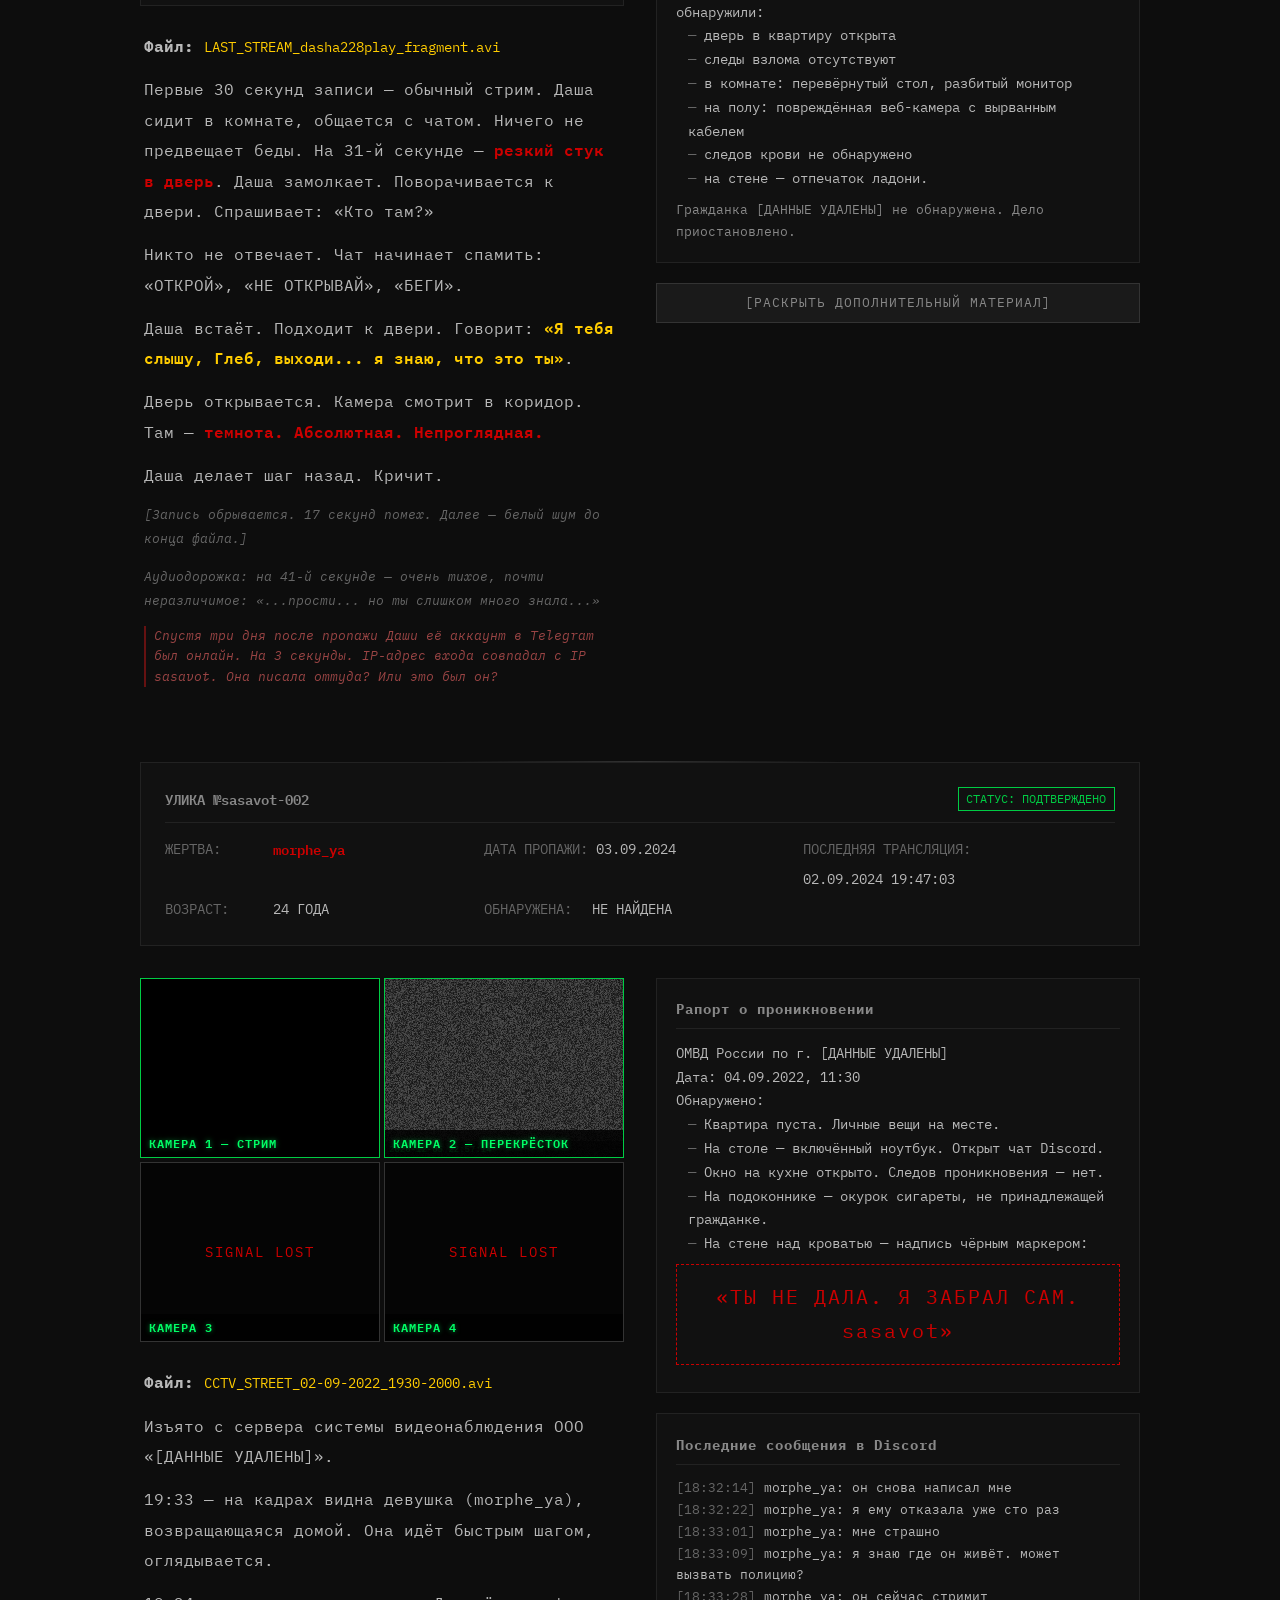
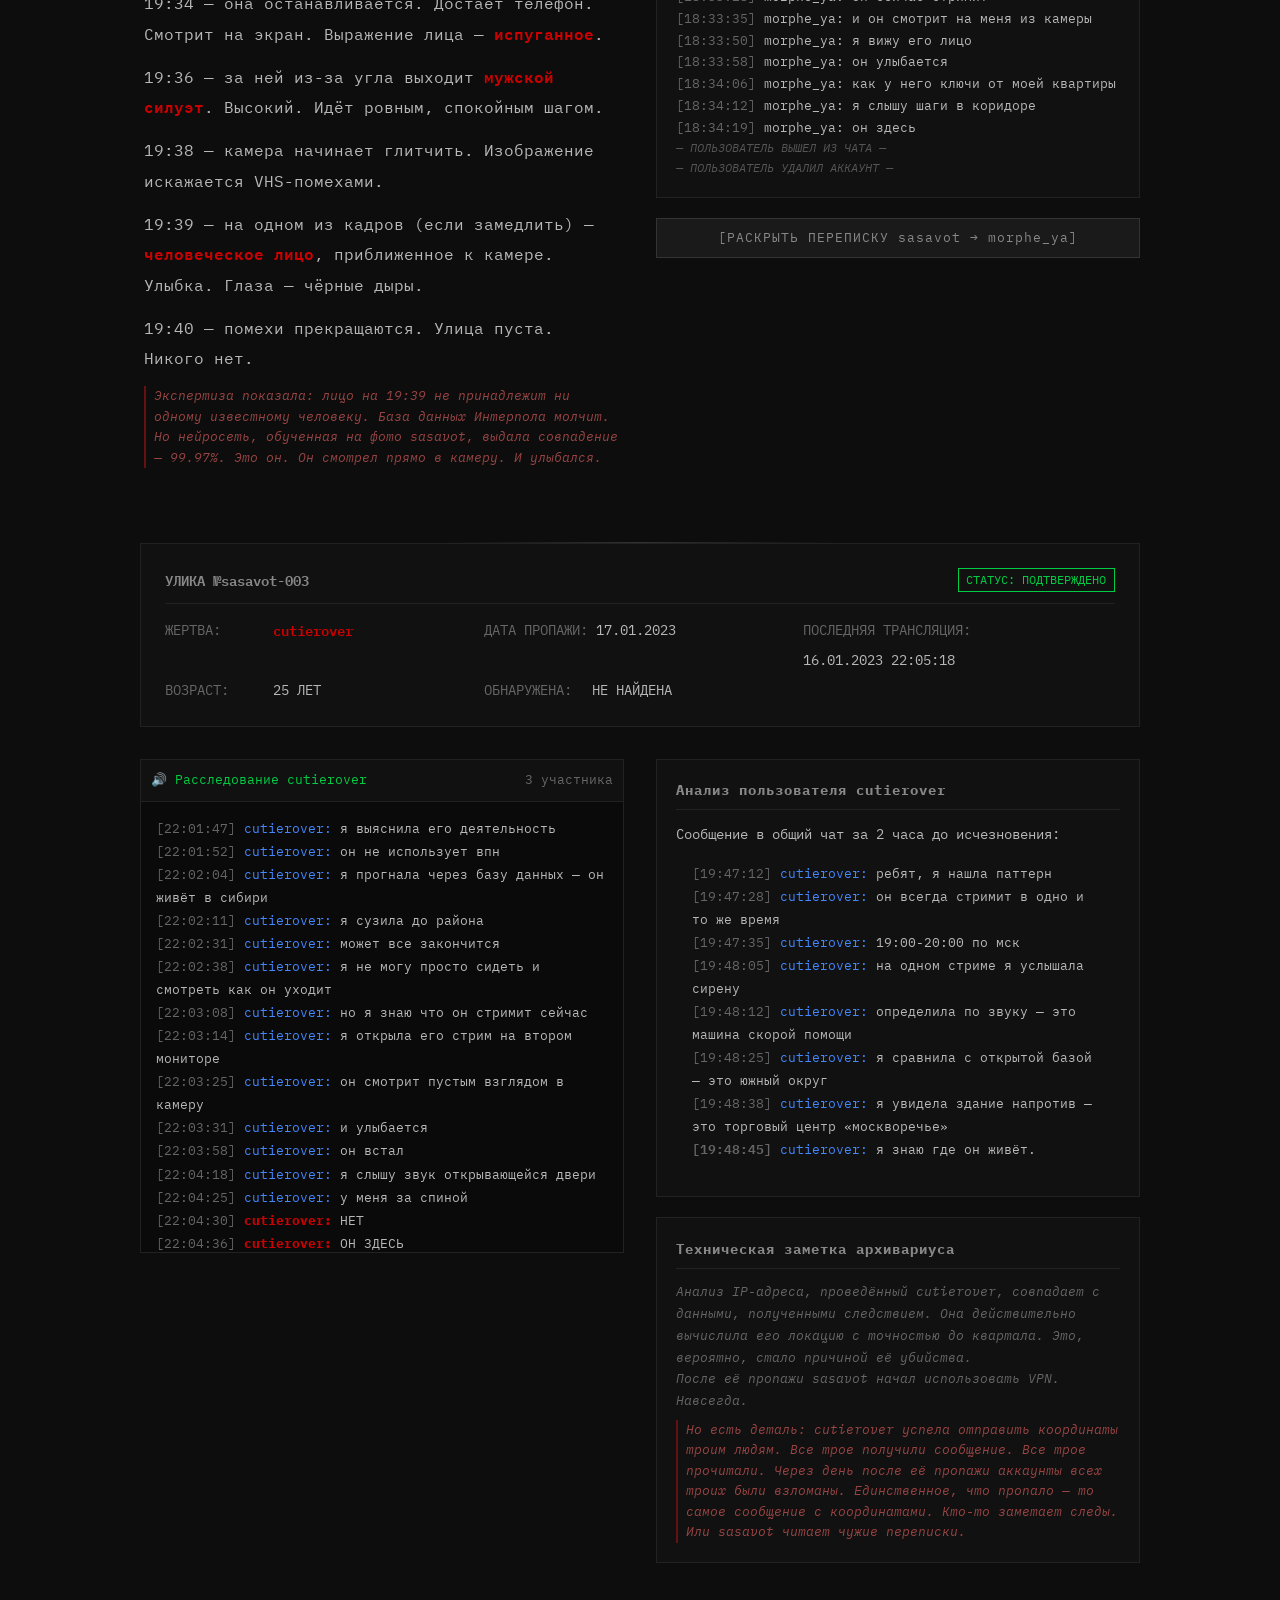
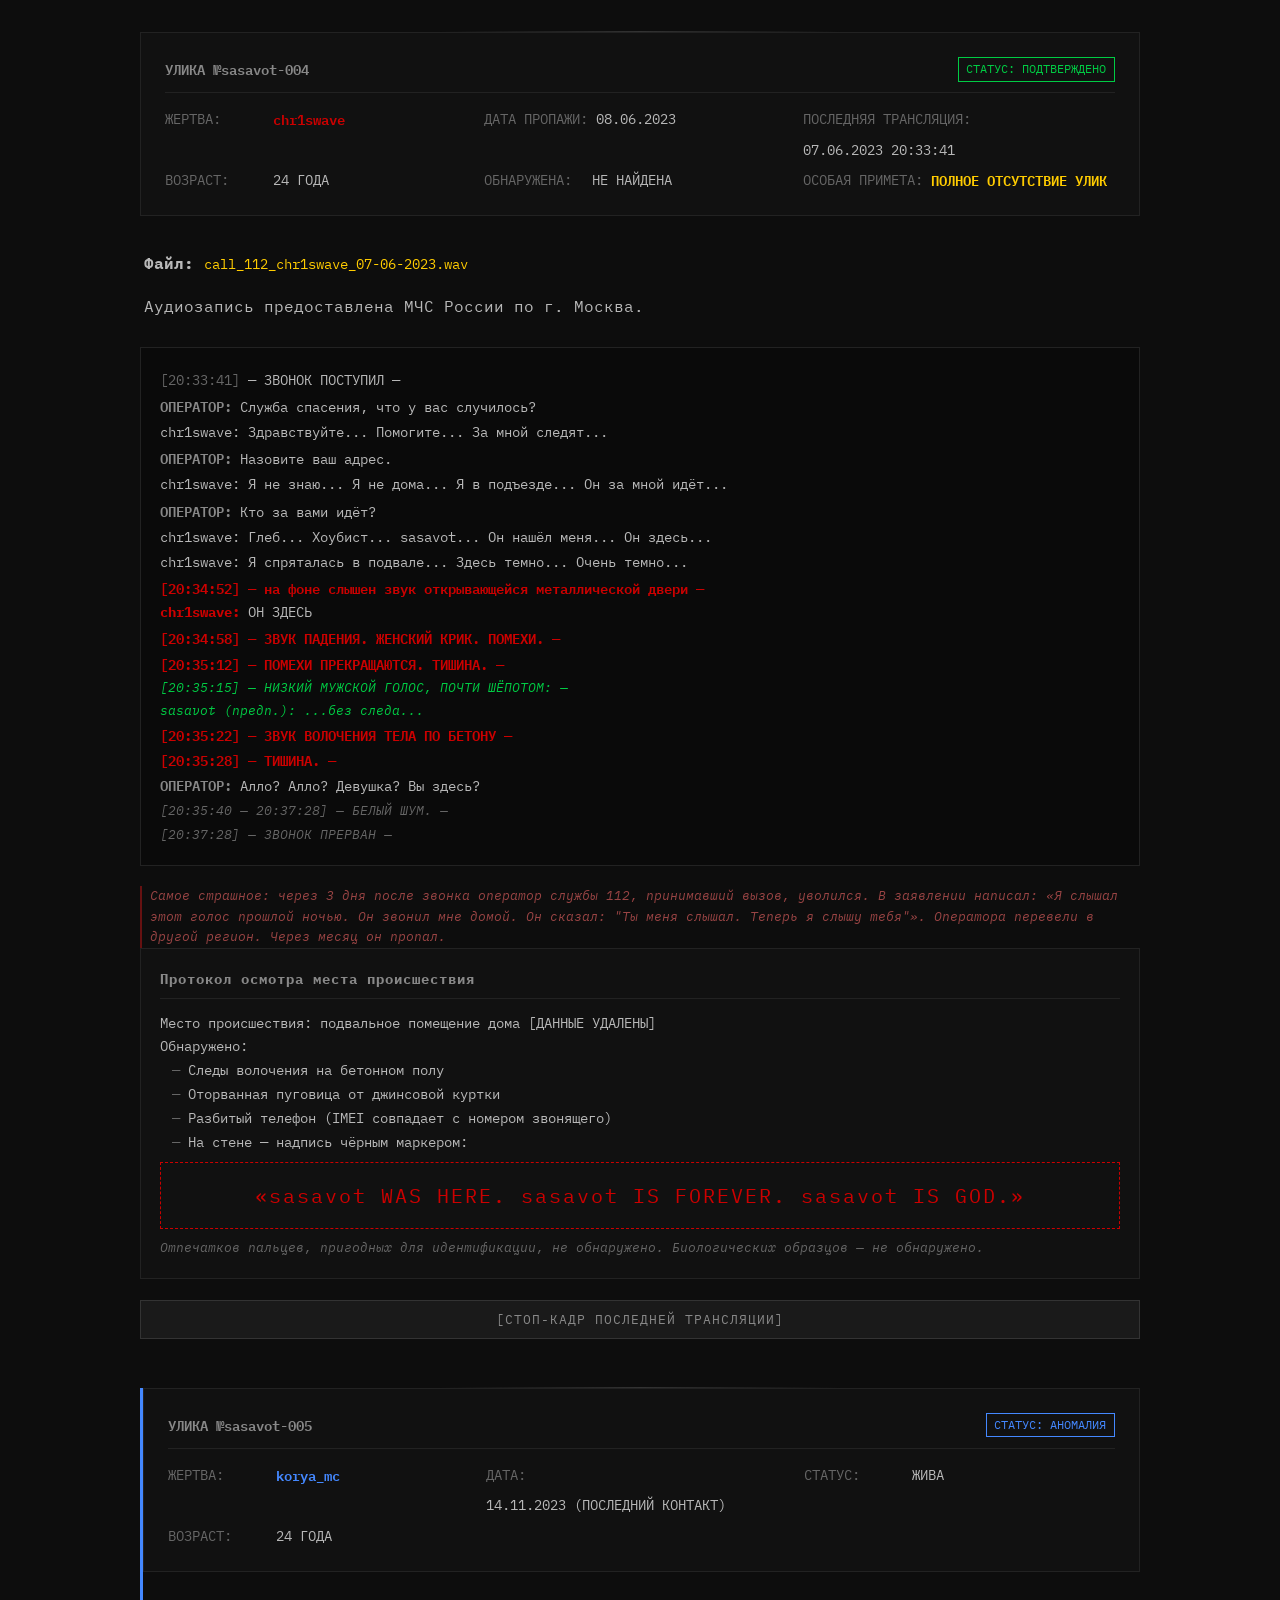
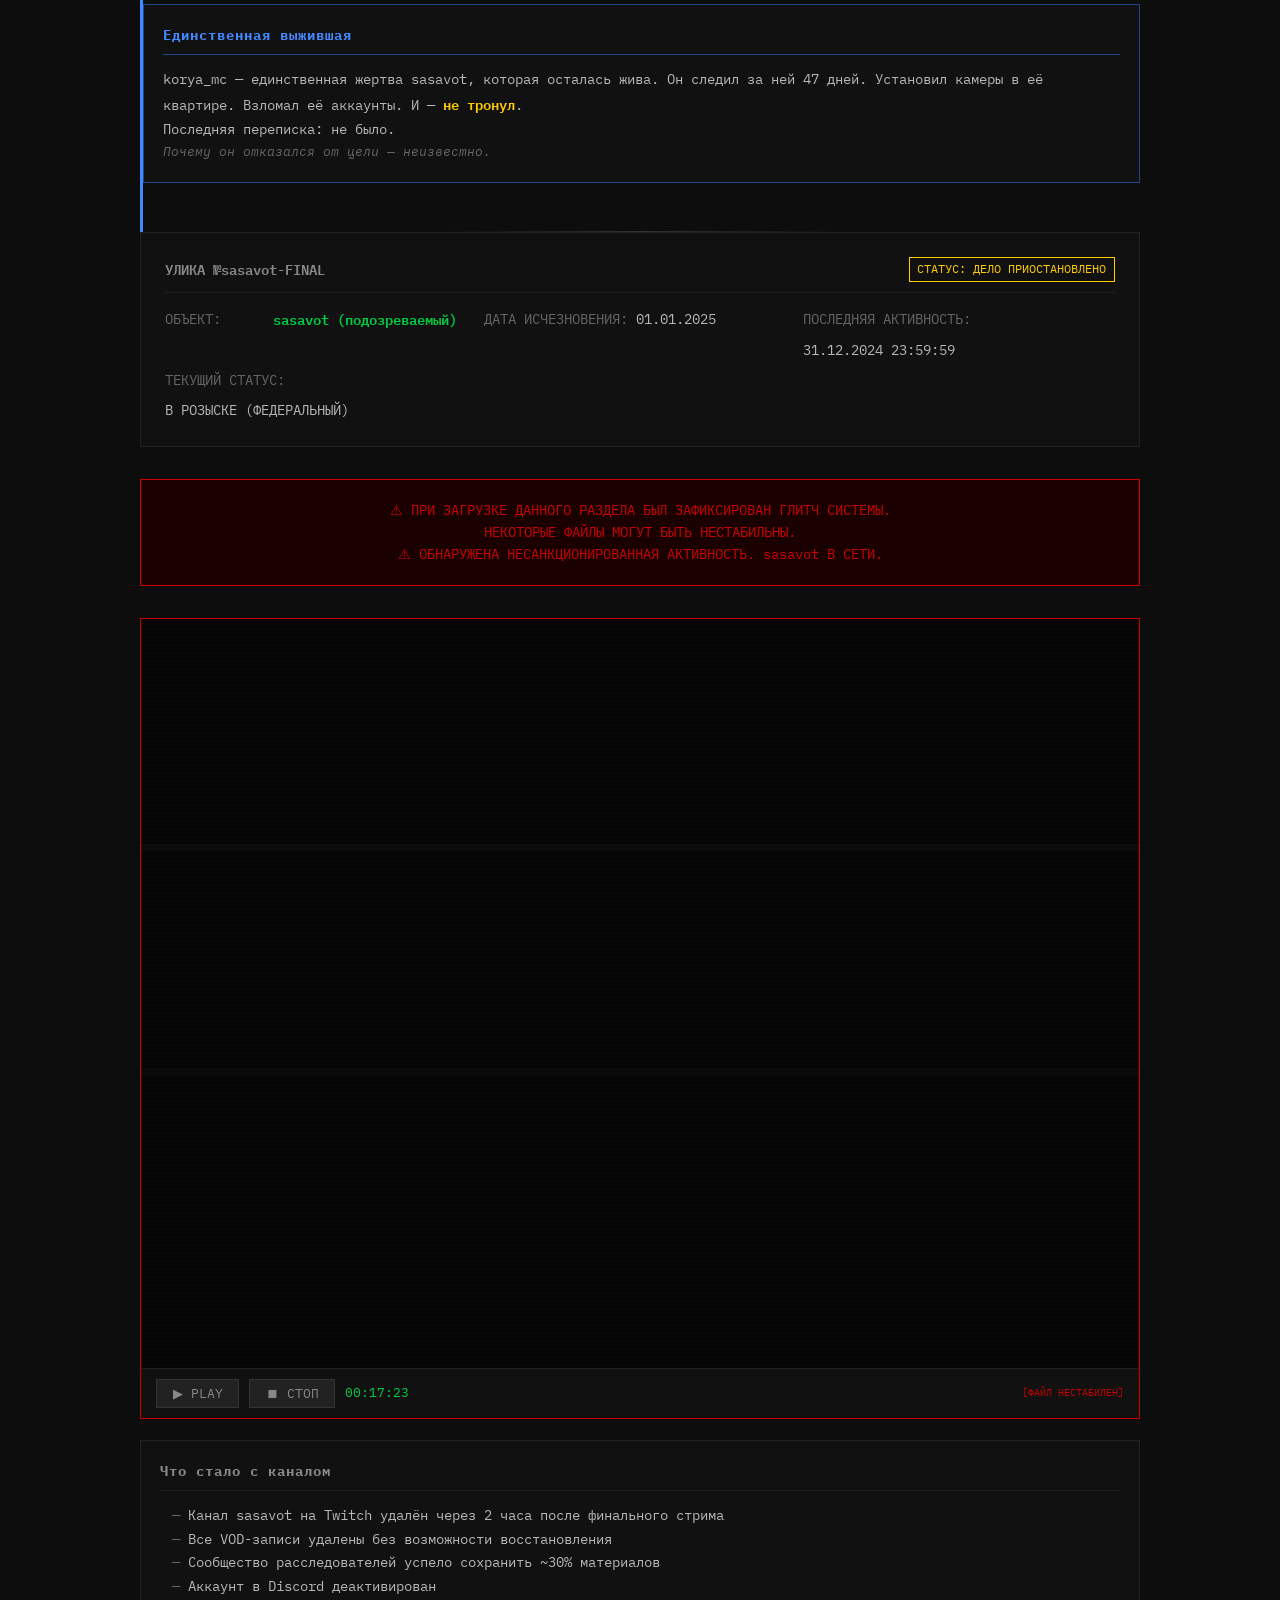
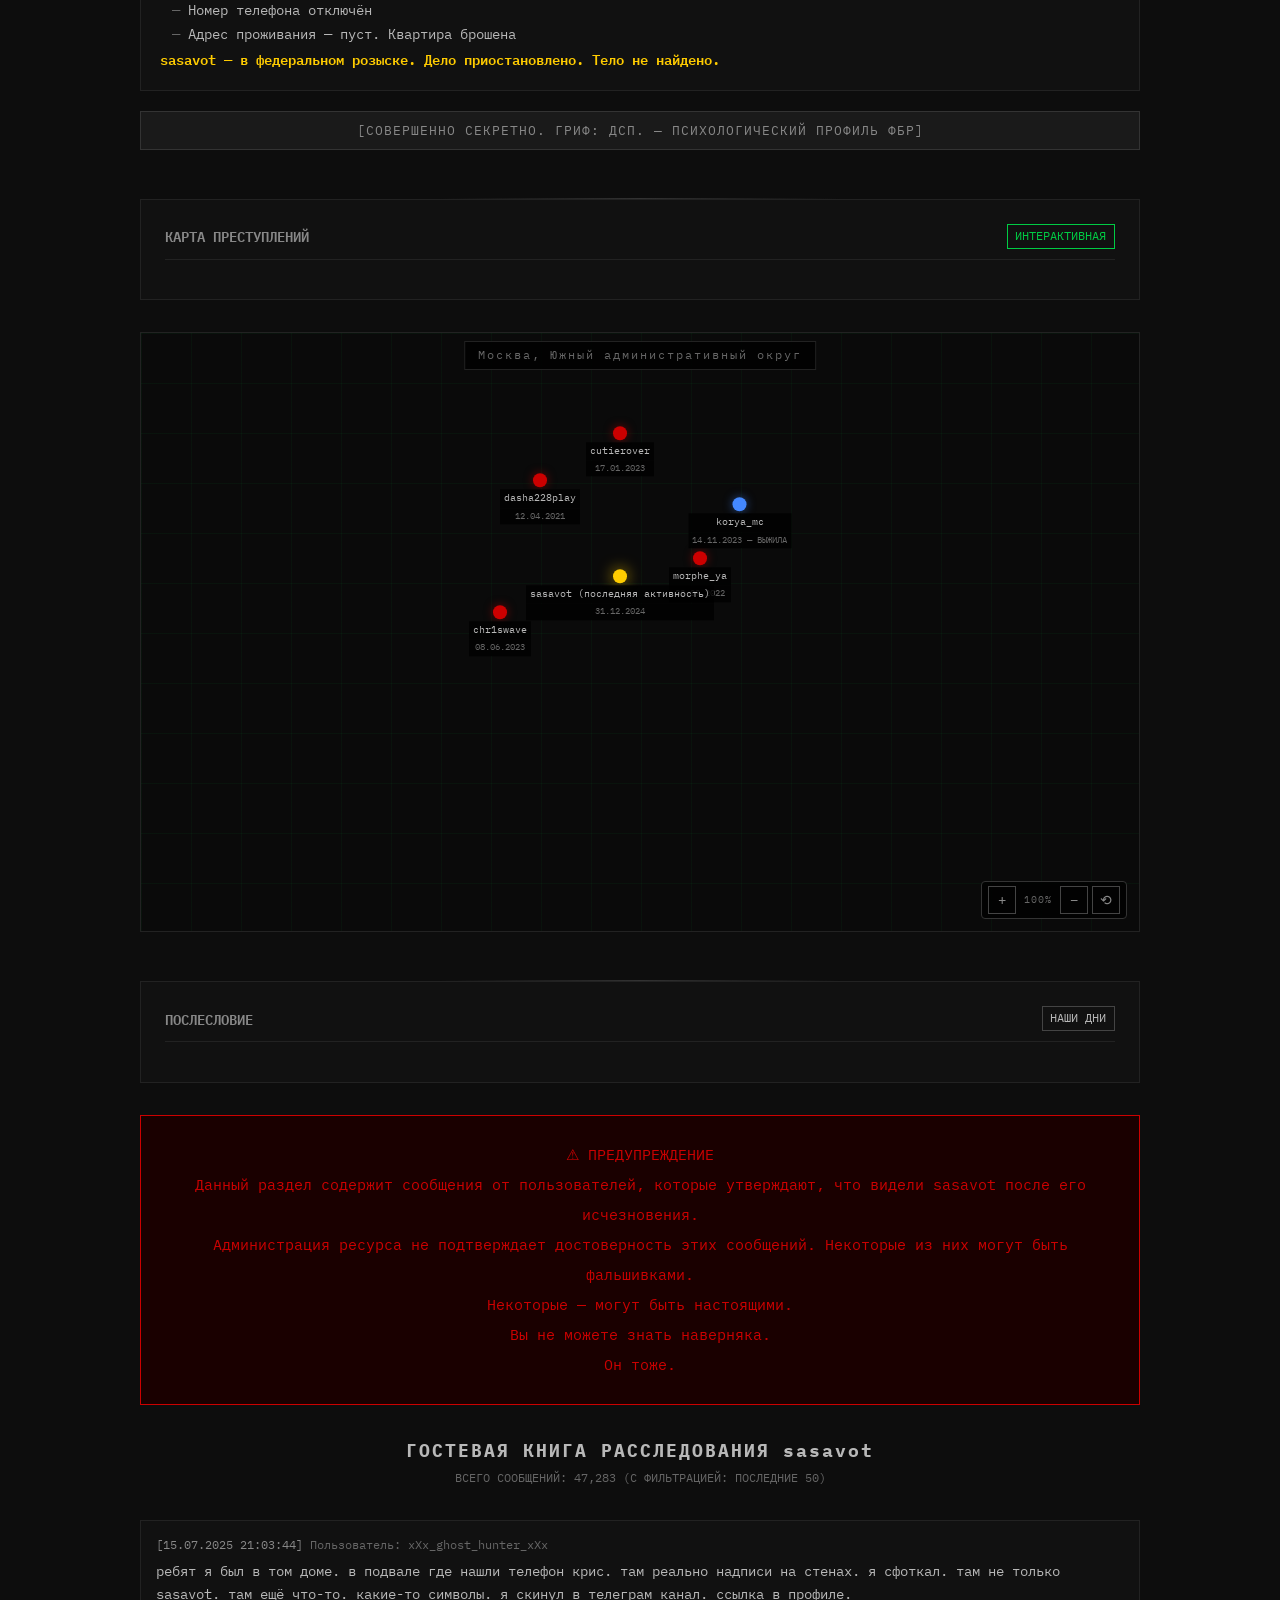
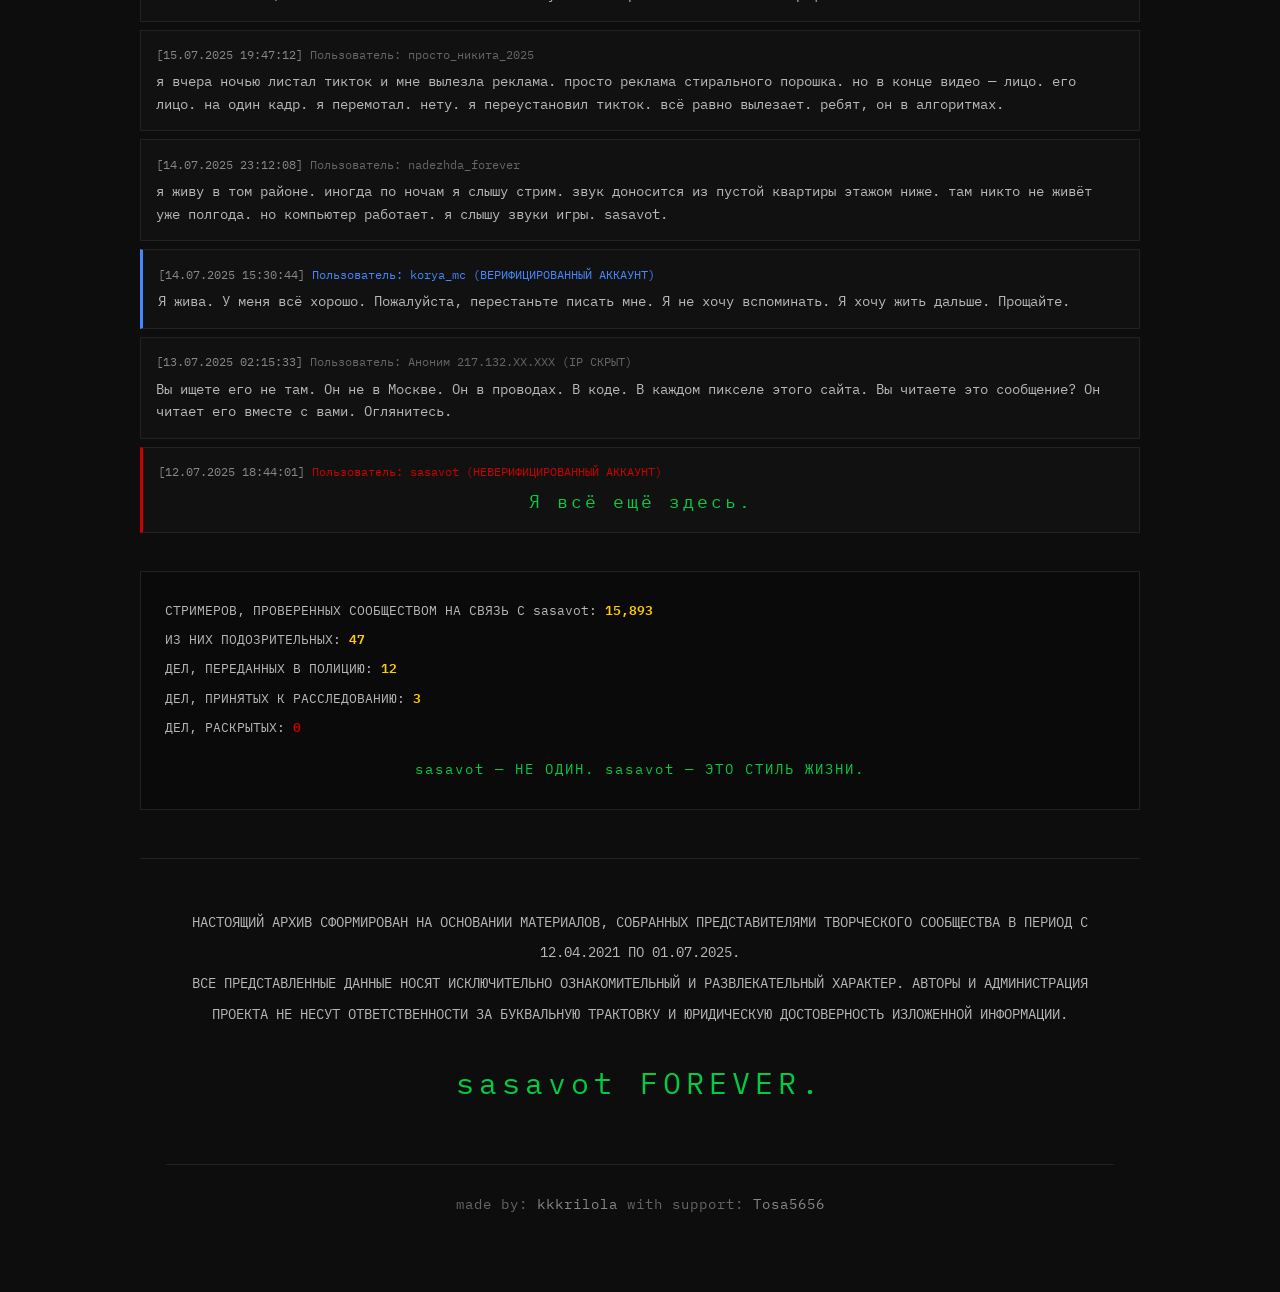
==== commit 39ee949c: "rebelance ai, add music to game" ====
--- a/index.html
+++ b/index.html
@@ -489,10 +489,6 @@
                     </video>
                     <div class="vhs-noise-overlay heavy"></div>
                     <div class="vhs-tracking-lines heavy"></div>
-                    <div class="vhs-corrupted-overlay" id="finalCorrupted">
-                        <div class="corrupted-text">[ФАЙЛ НЕСТАБИЛЕН]</div>
-                        <div class="corrupted-sub">ВОССТАНОВЛЕНИЕ: 12%</div>
-                    </div>
                 </div>
                 <div class="vhs-player-controls">
                     <button class="vhs-btn play-btn" data-player="final">▶ PLAY</button>
